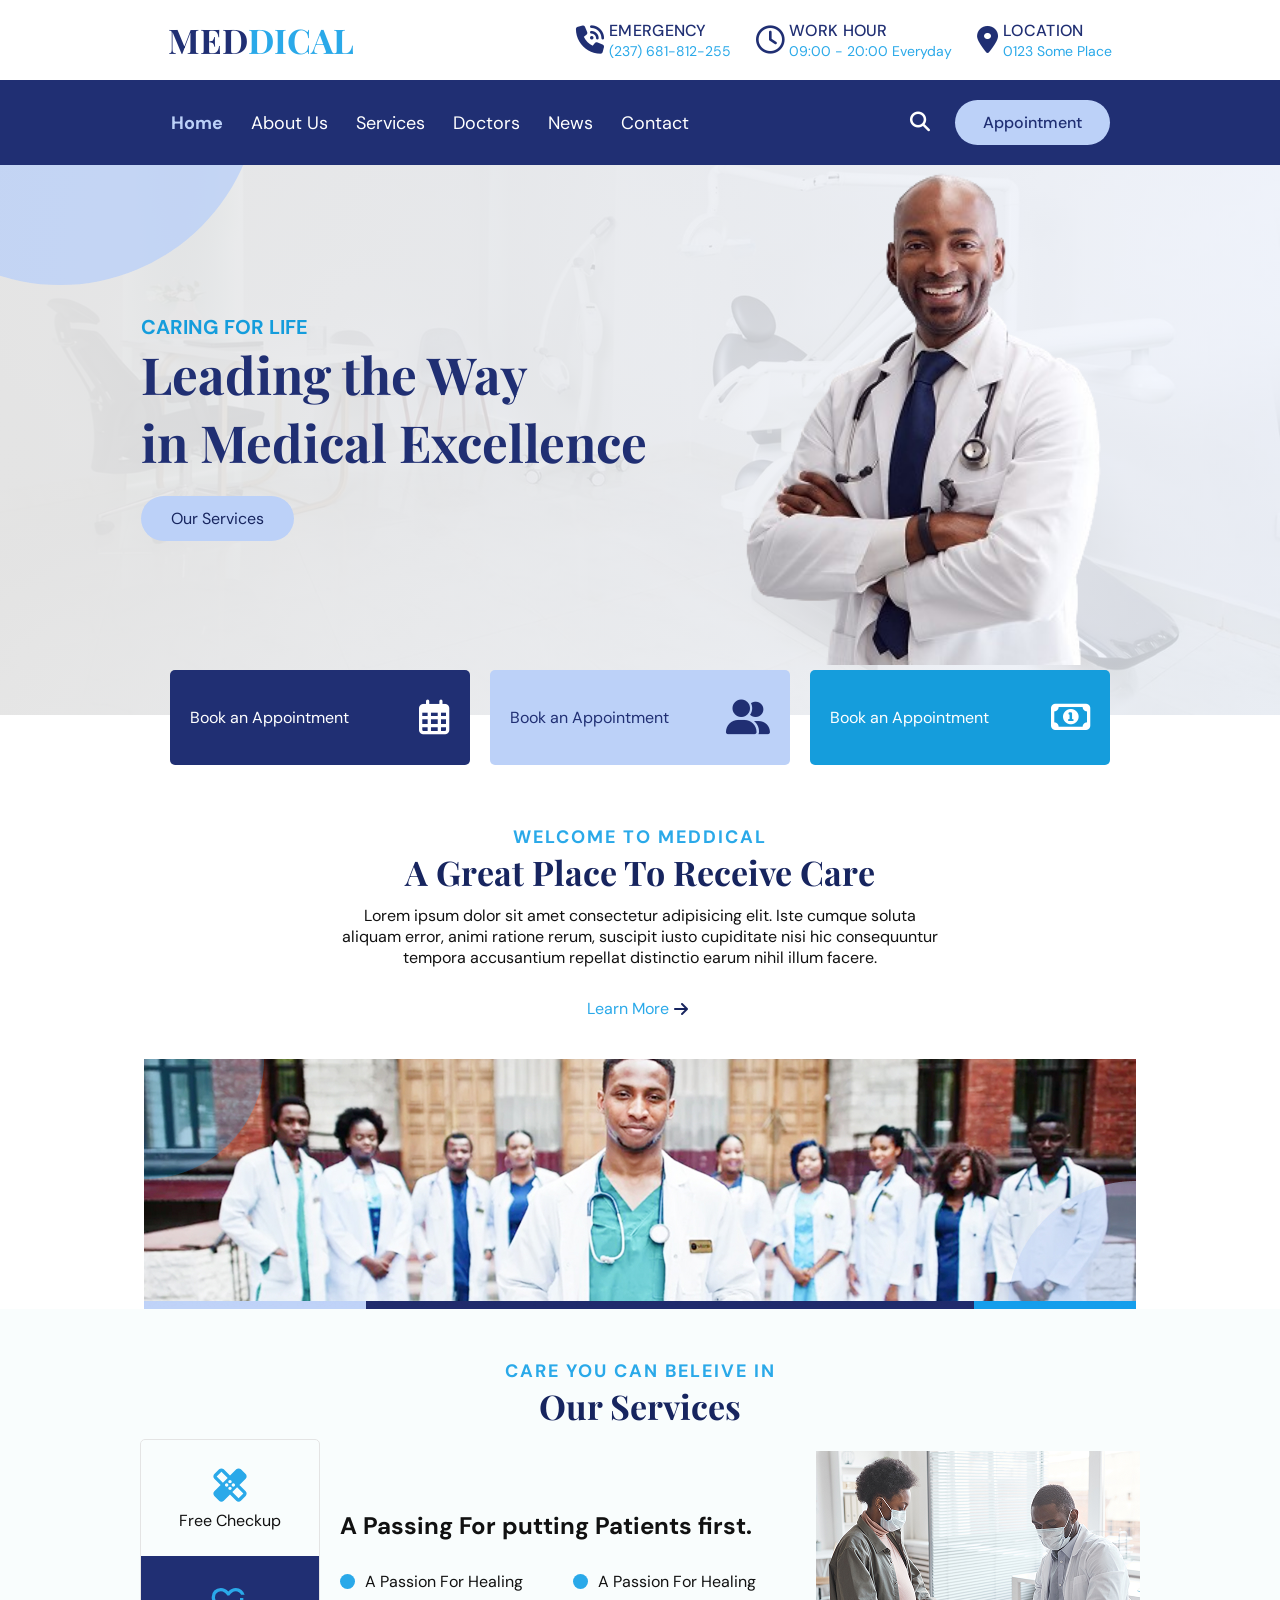
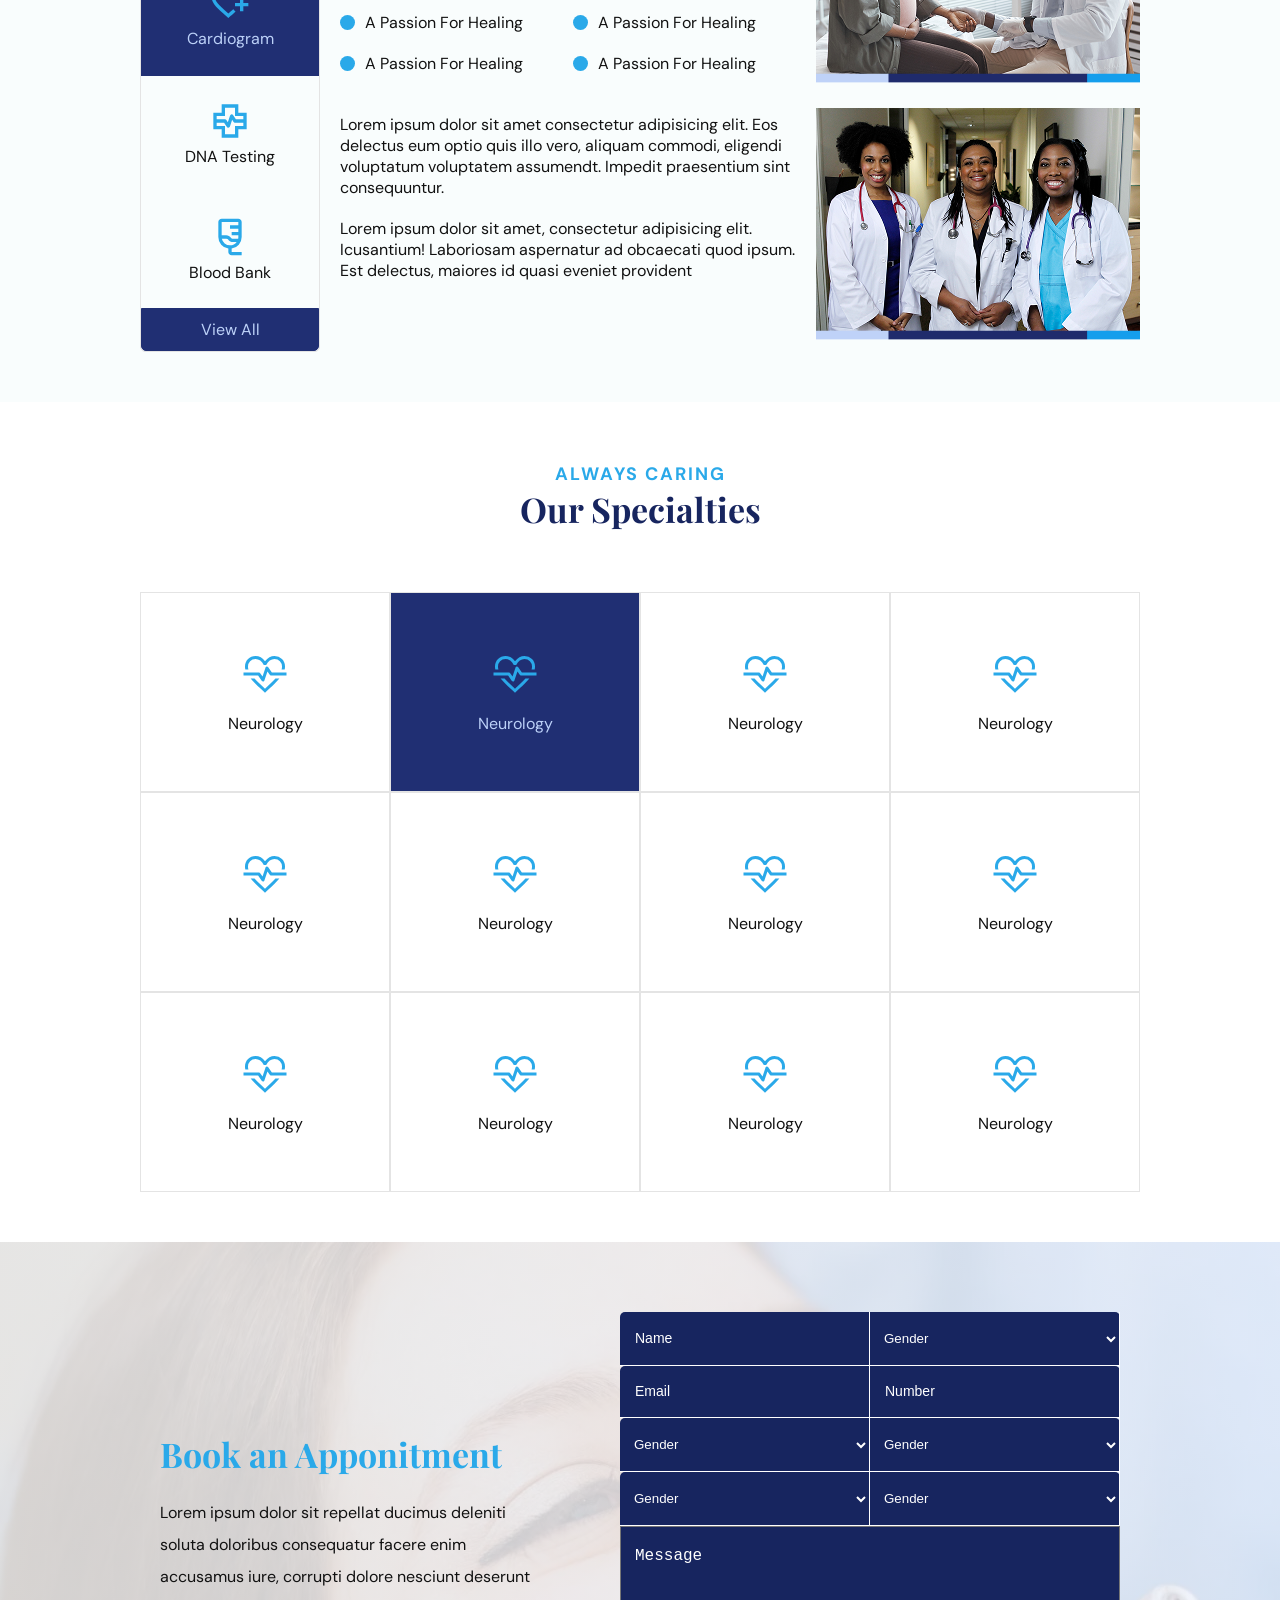
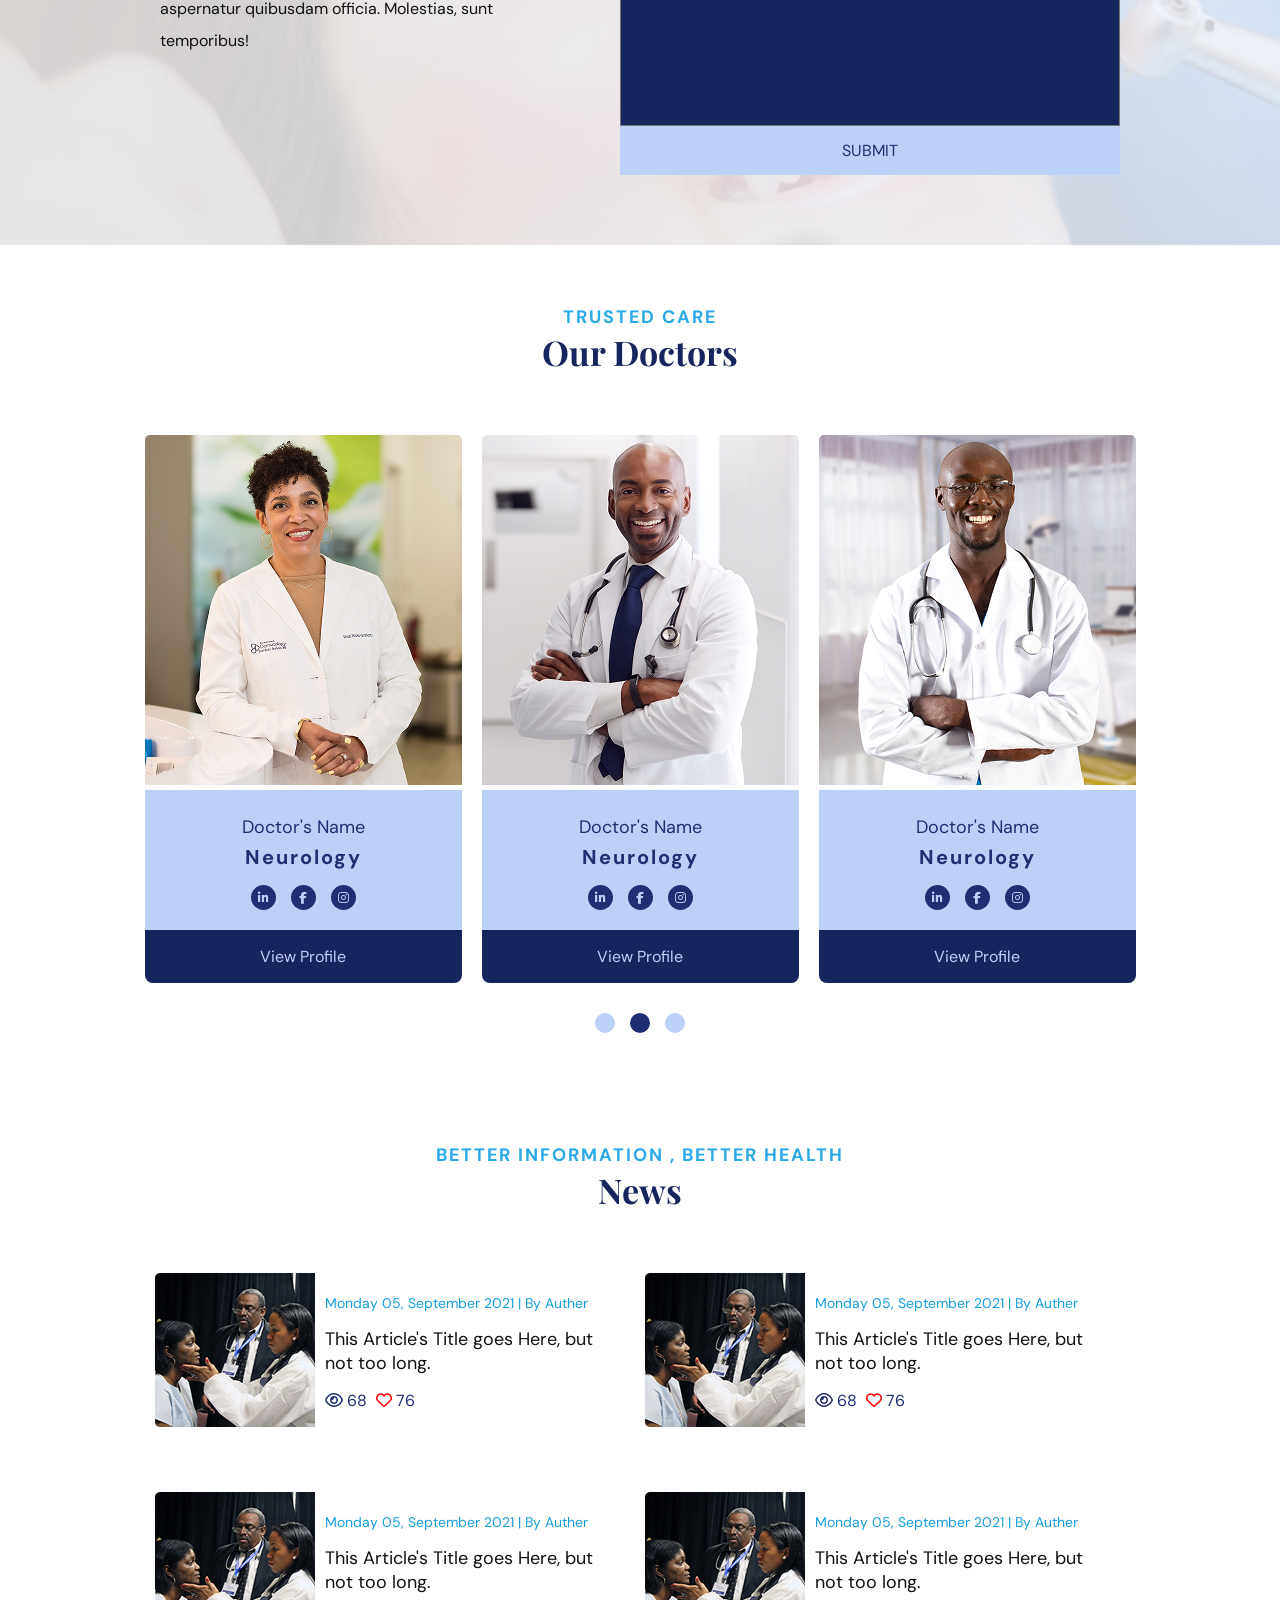
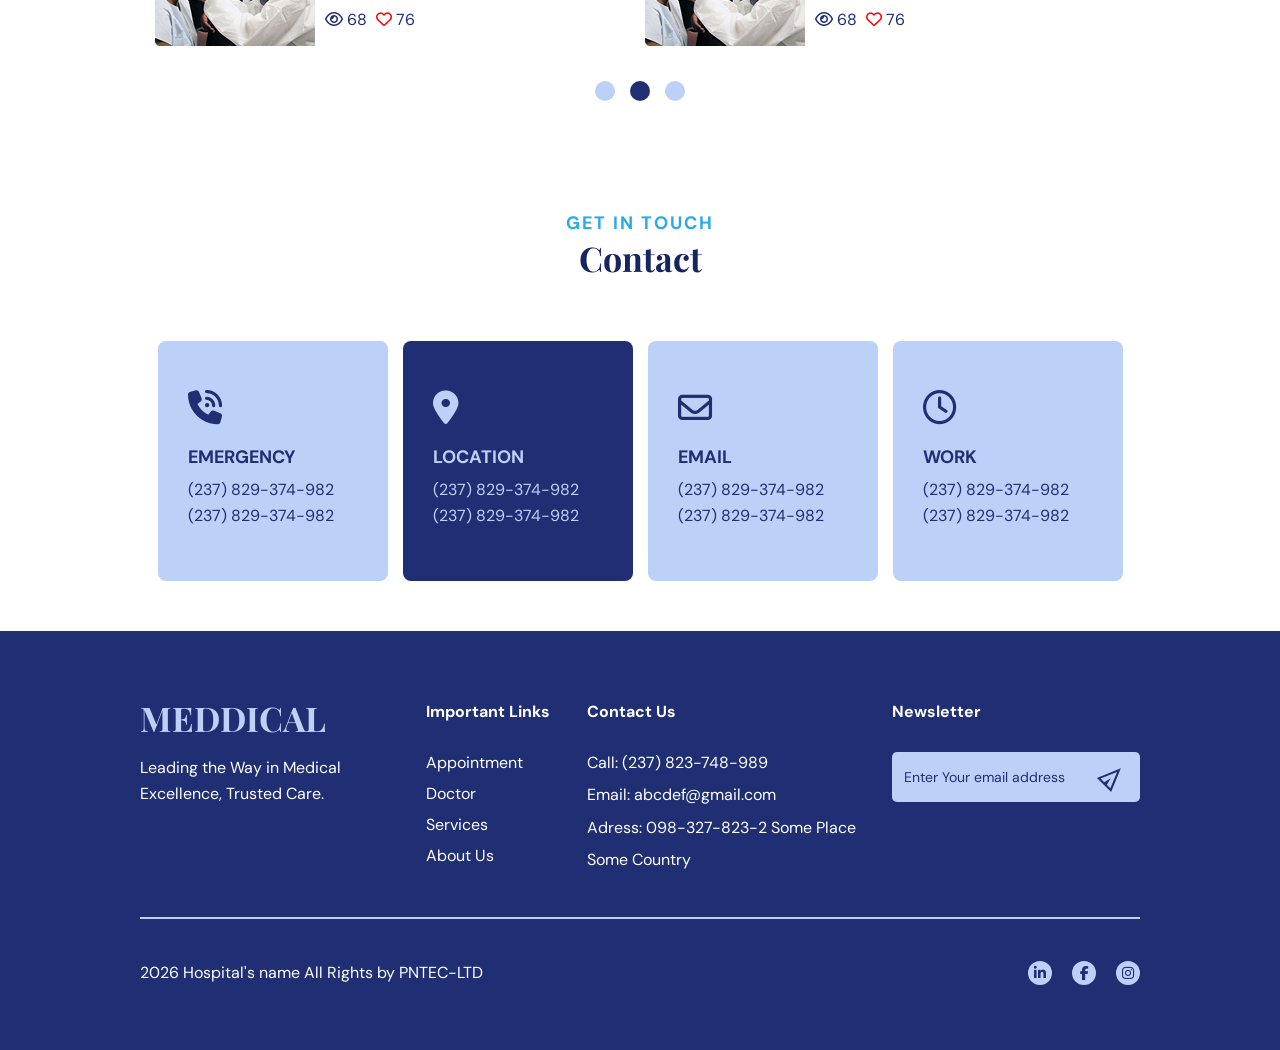
==== index.html @ a7cb3fbc "updated" ====
<!DOCTYPE html>
<html lang="en">

<head>
    <meta charset="UTF-8">
    <meta name="viewport" content="width=device-width, initial-scale=1.0">

    <title>Hospital Website</title>

    <!-- Font Awesome -->
    <link rel="stylesheet" href="https://cdnjs.cloudflare.com/ajax/libs/font-awesome/6.7.2/css/all.min.css">

    <!-- Google Font -->
    <link rel="preconnect" href="https://fonts.googleapis.com">
    <link rel="preconnect" href="https://fonts.gstatic.com" crossorigin>

    <link
        href="https://fonts.googleapis.com/css2?family=DM+Sans:wght@400;500;600;700&family=Playfair+Display:wght@600;700&display=swap"
        rel="stylesheet">

        <!-- Style Sheet -->
    <link rel="stylesheet" href="style.css">
</head>

<body>



    <!-- Top Header -->
     <div class="head-section">
    <header class="top-header">
        <div class="header-container">
            <div class="logo">

                <h1><a href="#" class="logo">
                        MED<span>DICAL</span>
                    </a></h1>
            </div>
            <div class="emergency-box">
                <div class="info-box">
                    <div class="info-icon">
                        <i class="fa-solid fa-phone-volume"></i>
                    </div>

                    <div class="info-content">
                        <span>EMERGENCY</span>
                        <strong>(237) 681-812-255</strong>
                    </div>
                </div>
                <div class="info-box">

                    <div class="info-icon">
                        <i class="fa-regular fa-clock"></i>
                    </div>

                    <div class="info-content">
                        <span>WORK HOUR</span>
                        <strong>09:00 - 20:00 Everyday</strong>
                    </div>
                </div>
                <div class="info-box">

                    <div class="info-icon">
                        <i class="fa-solid fa-location-dot"></i>
                    </div>

                    <div class="info-content">
                        <span>LOCATION</span>
                        <strong>0123 Some Place</strong>
                    </div>

                </div>

            </div>
        </div>
    </header>

    <div class="navbar">
        <div class="navbar-container">
            <div class="nav-links">
                <a href="" id="active">Home</a>
                <a href="">About Us</a>
                <a href="">Services</a>
                <a href="">Doctors</a>
                <a href="">News</a>
                <a href="">Contact</a>
            </div>
       
        <div class="nav-right">
            <button class="search-btn">
                    <i class="fa-solid fa-magnifying-glass"></i>
                </button>

                <a href="#" class="appointment-btn">
                    Appointment
                </a>
        </div>
         </div>
    </div>
    <div class="navbar2">
        <div class="navbar2-container">
            <div class="nav2-head">
            <div class="nav2-left">
                <h1><a href="#">
                        MED<span>DICAL</span>
                    </a></h1>
            </div>
       
        <div class="nav2-right">
            <button class="search-btn">
                    <i class="fa-solid fa-magnifying-glass"></i>
                </button>
            <button class="menu-toggle">
    <i class="fa-solid fa-bars"></i>
</button>

                
        </div>
        </div>
        <div class="side-menu">
        <div class="side-menu-links">
                <a href="">Home</a>
                <a href="">About Us</a>
                <a href="">Services</a>
                <a href="">Doctors</a>
                <a href="">News</a>
                <a href="">Contact</a>
        </div>
        <div class="side-menu-btn">
            <a href="" >Appointment</a>
        </div>
    </div>
         </div>
    </div>

    
</div>

  <section class="hero">

            <!-- Decorative Circle -->
            <div class="hero-circle"></div>

<div class="hero-container">
    <div class="hero-content">
        <div class="hero-heading">
        <h3>CARING FOR LIFE</h3 >
        <h1>Leading the Way <br> in Medical Excellence</h1>
        </div>
        <div class="hero-btn">
            <a href="">Our Services</a>
        </div>
    </div>
    <div class="hero-image">
        <img src="/Images/hero.png" alt="">
    </div>

    
</div>
<div class="hero-cards-container">

           <div class="hero-card card-dark ">

               <div class="card-text">
                   Book an Appointment
               </div>

               <div class="card-icon">
                   <i class="fa-regular fa-calendar-days"></i>
               </div>

           </div>



           <div class="hero-card card-light">

               <div class="card-text">
                   Book an Appointment
               </div>

               <div class="card-icon">
                   <i class="fa-solid fa-user-group"></i>
               </div>

           </div>



           <div class="hero-card card-blue">

               <div class="card-text">
                   Book an Appointment
               </div>

               <div class="card-icon">
                   <i class="fa-regular fa-money-bill-1"></i>
               </div>

           </div>

</div>
</section>

<section class="staff">
    <div class="staff-container">
        <div class="staff-heading">
        <h3>WELCOME TO MEDDICAL</h3>
        <h1>A Great Place To Receive Care</h1>
        </div>
        <div class="staff-para">
        <p>Lorem ipsum dolor sit amet consectetur adipisicing elit. Iste cumque soluta aliquam error, animi ratione rerum, suscipit iusto cupiditate nisi hic consequuntur tempora accusantium repellat distinctio earum nihil illum facere.</p>
        </div>
        <div class="staff-btn">
            <a href="">Learn More <i class="fa-solid fa-arrow-right"></i></a>
        </div>
        <div class="staff-image">
            <img src="/Images/staff.jpg" alt="">
        </div>
    </div>
</section>

<section class="service">
    <div class="service-container">
        <div class="service-heading">
        <h3>CARE YOU CAN BELEIVE IN</h3>
        <h1>Our Services</h1>
        </div>
        <div class="service-content">
            <div class="service-left">
                <div class="left-box">
                <div class="left-icon">
                    <svg xmlns="http://www.w3.org/2000/svg" height="35px" viewBox="0 -960 960 960" width="35px" ><path d="M480-254 330-104q-23 23-56 23t-56-23L104-218q-23-23-23-56t23-56l150-150-150-150q-23-23-23-56t23-56l114-114q23-23 56-23t56 23l150 150 150-150q23-23 56-23t56 23l114 114q23 23 23 56t-23 56L706-480l150 150q23 23 23 56t-23 56L742-104q-23 23-56 23t-56-23L480-254Zm28.5-277.5Q520-543 520-560t-11.5-28.5Q497-600 480-600t-28.5 11.5Q440-577 440-560t11.5 28.5Q463-520 480-520t28.5-11.5ZM310-536l114-114-150-150-114 114 150 150Zm90 96q17 0 28.5-11.5T440-480q0-17-11.5-28.5T400-520q-17 0-28.5 11.5T360-480q0 17 11.5 28.5T400-440Zm108.5 68.5Q520-383 520-400t-11.5-28.5Q497-440 480-440t-28.5 11.5Q440-417 440-400t11.5 28.5Q463-360 480-360t28.5-11.5ZM560-440q17 0 28.5-11.5T600-480q0-17-11.5-28.5T560-520q-17 0-28.5 11.5T520-480q0 17 11.5 28.5T560-440Zm-24 130 150 150 114-114-150-150-114 114ZM339-621Zm282 282Z"/></svg>
                </div>
                <div class="left-icon-name">
                    <p>Free Checkup</p>
                </div>
                </div>
                <div class="left-box left-box-active">
                <div class="left-icon">
                   <svg xmlns="http://www.w3.org/2000/svg" height="24px" viewBox="0 -960 960 960" width="24px" fill="#1f1f1f"><path d="M440-501Zm0 381L313-234q-72-65-123.5-116t-85-96q-33.5-45-49-87T40-621q0-94 63-156.5T260-840q52 0 99 22t81 62q34-40 81-62t99-22q81 0 136 45.5T831-680h-85q-18-40-53-60t-73-20q-51 0-88 27.5T463-660h-46q-31-45-70.5-72.5T260-760q-57 0-98.5 39.5T120-621q0 33 14 67t50 78.5q36 44.5 98 104T440-228q26-23 61-53t56-50l9 9 19.5 19.5L605-283l9 9q-22 20-56 49.5T498-172l-58 52Zm280-160v-120H600v-80h120v-120h80v120h120v80H800v120h-80Z"/></svg>
                </div>
                <div class="left-icon-name">
                    <p>Cardiogram</p>
                </div>
                </div>
                <div class="left-box">
                <div class="left-icon">
                    <svg xmlns="http://www.w3.org/2000/svg" height="24px" viewBox="0 -960 960 960" width="24px" fill="#1f1f1f"><path d="M280-80v-200H80v-400h200v-200h400v200h200v400H680v200H280ZM160-520h200q10 0 19 5t14 13l35 52 54-162q4-12 14.5-20t23.5-8q10 0 19 5t14 13l68 102h179v-80H600v-200H360v200H160v80Zm200 360h240v-200h200v-80H600q-10 0-19-5t-15-13l-34-52-54 162q-4 12-15 20t-24 8q-10 0-19-5t-14-13l-68-102H160v80h200v200Zm120-320Z"/></svg>
                </div>
                <div class="left-icon-name">
                    <p>DNA Testing</p>
                </div>
                </div>
                <div class="left-box">
                <div class="left-icon">
                    <svg xmlns="http://www.w3.org/2000/svg" height="24px" viewBox="0 -960 960 960" width="24px" fill="#1f1f1f"><path d="M520-40q-33 0-56.5-23.5T440-120v-83q-103-14-171.5-92.5T200-480v-360q0-33 23.5-56.5T280-920h400q33 0 56.5 23.5T760-840v360q0 106-68.5 184.5T520-203v83h240v80H520Zm30-400h126q2-10 3-19.5t1-20.5v-40H520v-80h160v-80H480v-80h200v-80H280v320h110q33 0 62.5 15t49.5 41q8 11 21 17.5t27 6.5Zm-70 160q49 0 91-21.5t69-58.5h-90q-33 0-62.5-15T438-416q-8-11-21-17.5t-27-6.5H284q14 69 68.5 114.5T480-280Zm-42-160Z"/></svg>
                </div>
                <div class="left-icon-name">
                    <p>Blood Bank</p>
                </div>
                </div>
                <div class="left-btn">
                    <a href="">View All</a>
                </div>
            </div>
            <div class="service-center">
                <div class="center-heading">
                    <h2>A Passing For putting Patients first.</h2>
                </div>
                <div class="center-li">
                    <div class="li-left">
                    <div class="li-data">
                        <span></span>
                        <p>A Passion For Healing</p>
                    </div>
                    <div class="li-data">
                        <span></span>
                        <p>A Passion For Healing</p>
                    </div>
                    <div class="li-data">
                        <span></span>
                        <p>A Passion For Healing</p>
                    </div>
                    </div>
                    <div class="li-left">
                    <div class="li-data">
                        <span></span>
                        <p>A Passion For Healing</p>
                    </div>
                    <div class="li-data">
                        <span></span>
                        <p>A Passion For Healing</p>
                    </div>
                    <div class="li-data">
                        <span></span>
                        <p>A Passion For Healing</p>
                    </div>
                    </div>
                </div>
                <div class="center-para">
                    <p>Lorem ipsum dolor sit amet consectetur adipisicing elit. Eos delectus eum optio quis illo vero, aliquam commodi, eligendi voluptatum voluptatem assumendt. Impedit praesentium sint consequuntur.</p>
                    <p>Lorem ipsum dolor sit amet, consectetur adipisicing elit. Icusantium! Laboriosam aspernatur ad obcaecati quod ipsum. Est delectus, maiores id quasi eveniet provident 
                </div>
            </div>
            <div class="service-right">
                <div class="right-images">
                    <img src="/Images/service1.png" alt="">
                    <img src="/Images/service2.png" alt="">
                </div>
            </div>
        </div>
    </div>
</section>

<section class="our-specialist">
    <div class="specialist-container">
        <div class="specialist-heading">
            <h3>ALWAYS CARING</h3>
        <h1>Our Specialties</h1>
        </div>
        <div class="specialist-card-container">
            <div class="speclist-box">
                <div class="speclist-icon">
                    <svg xmlns="http://www.w3.org/2000/svg" height="48px" viewBox="0 -960 960 960" width="48px" fill="#1f1f1f"><path d="M290-840q57 0 105.5 27t84.5 78q42-54 89-79.5T670-840q89 0 149.5 60.5T880-629q0 15-1.5 29.5T873-570h-62q5-15 7-29.5t2-29.5q0-66-42-108.5T670-780q-51 0-95 31.5T504-660h-49q-26-56-70-88t-95-32q-66 0-108 42.5T140-629q0 15 2 29.5t7 29.5H87q-4-15-5.5-29.5T80-629q0-90 60.5-150.5T290-840Zm-98 450h78q38 42 89.5 91.5T480-186q69-63 120-112.5t89-91.5h79q-42 49-102 108.5T521-144l-41 37-41-37q-85-78-145-137.5T192-390Zm250 60q9 0 16-5.5t10-14.5l61-181 46 68q5 6 11 9.5t14 3.5h310v-60H617l-72-106q-5-7-12-10t-15-3q-9 0-16.5 5.5T491-609l-60 181-47-69q-5-6-10.5-9.5T360-510H50v60h292l72 107q5 7 12.5 10t15.5 3Zm38-153Z"/></svg>
                </div>
                <div class="specialist-name">
                    <p>Neurology</p>
                </div>
            </div>
            <div class="speclist-box left-box-active">
                <div class="speclist-icon">
                    <svg xmlns="http://www.w3.org/2000/svg" height="48px" viewBox="0 -960 960 960" width="48px" fill="#1f1f1f"><path d="M290-840q57 0 105.5 27t84.5 78q42-54 89-79.5T670-840q89 0 149.5 60.5T880-629q0 15-1.5 29.5T873-570h-62q5-15 7-29.5t2-29.5q0-66-42-108.5T670-780q-51 0-95 31.5T504-660h-49q-26-56-70-88t-95-32q-66 0-108 42.5T140-629q0 15 2 29.5t7 29.5H87q-4-15-5.5-29.5T80-629q0-90 60.5-150.5T290-840Zm-98 450h78q38 42 89.5 91.5T480-186q69-63 120-112.5t89-91.5h79q-42 49-102 108.5T521-144l-41 37-41-37q-85-78-145-137.5T192-390Zm250 60q9 0 16-5.5t10-14.5l61-181 46 68q5 6 11 9.5t14 3.5h310v-60H617l-72-106q-5-7-12-10t-15-3q-9 0-16.5 5.5T491-609l-60 181-47-69q-5-6-10.5-9.5T360-510H50v60h292l72 107q5 7 12.5 10t15.5 3Zm38-153Z"/></svg>
                </div>
                <div class="specialist-name">
                    <p>Neurology</p>
                </div>
            </div>
            <div class="speclist-box">
                <div class="speclist-icon">
                    <svg xmlns="http://www.w3.org/2000/svg" height="48px" viewBox="0 -960 960 960" width="48px" fill="#1f1f1f"><path d="M290-840q57 0 105.5 27t84.5 78q42-54 89-79.5T670-840q89 0 149.5 60.5T880-629q0 15-1.5 29.5T873-570h-62q5-15 7-29.5t2-29.5q0-66-42-108.5T670-780q-51 0-95 31.5T504-660h-49q-26-56-70-88t-95-32q-66 0-108 42.5T140-629q0 15 2 29.5t7 29.5H87q-4-15-5.5-29.5T80-629q0-90 60.5-150.5T290-840Zm-98 450h78q38 42 89.5 91.5T480-186q69-63 120-112.5t89-91.5h79q-42 49-102 108.5T521-144l-41 37-41-37q-85-78-145-137.5T192-390Zm250 60q9 0 16-5.5t10-14.5l61-181 46 68q5 6 11 9.5t14 3.5h310v-60H617l-72-106q-5-7-12-10t-15-3q-9 0-16.5 5.5T491-609l-60 181-47-69q-5-6-10.5-9.5T360-510H50v60h292l72 107q5 7 12.5 10t15.5 3Zm38-153Z"/></svg>
                </div>
                <div class="specialist-name">
                    <p>Neurology</p>
                </div>
            </div>
            <div class="speclist-box">
                <div class="speclist-icon">
                    <svg xmlns="http://www.w3.org/2000/svg" height="48px" viewBox="0 -960 960 960" width="48px" fill="#1f1f1f"><path d="M290-840q57 0 105.5 27t84.5 78q42-54 89-79.5T670-840q89 0 149.5 60.5T880-629q0 15-1.5 29.5T873-570h-62q5-15 7-29.5t2-29.5q0-66-42-108.5T670-780q-51 0-95 31.5T504-660h-49q-26-56-70-88t-95-32q-66 0-108 42.5T140-629q0 15 2 29.5t7 29.5H87q-4-15-5.5-29.5T80-629q0-90 60.5-150.5T290-840Zm-98 450h78q38 42 89.5 91.5T480-186q69-63 120-112.5t89-91.5h79q-42 49-102 108.5T521-144l-41 37-41-37q-85-78-145-137.5T192-390Zm250 60q9 0 16-5.5t10-14.5l61-181 46 68q5 6 11 9.5t14 3.5h310v-60H617l-72-106q-5-7-12-10t-15-3q-9 0-16.5 5.5T491-609l-60 181-47-69q-5-6-10.5-9.5T360-510H50v60h292l72 107q5 7 12.5 10t15.5 3Zm38-153Z"/></svg>
                </div>
                <div class="specialist-name">
                    <p>Neurology</p>
                </div>
            </div>
            <div class="speclist-box">
                <div class="speclist-icon">
                    <svg xmlns="http://www.w3.org/2000/svg" height="48px" viewBox="0 -960 960 960" width="48px" fill="#1f1f1f"><path d="M290-840q57 0 105.5 27t84.5 78q42-54 89-79.5T670-840q89 0 149.5 60.5T880-629q0 15-1.5 29.5T873-570h-62q5-15 7-29.5t2-29.5q0-66-42-108.5T670-780q-51 0-95 31.5T504-660h-49q-26-56-70-88t-95-32q-66 0-108 42.5T140-629q0 15 2 29.5t7 29.5H87q-4-15-5.5-29.5T80-629q0-90 60.5-150.5T290-840Zm-98 450h78q38 42 89.5 91.5T480-186q69-63 120-112.5t89-91.5h79q-42 49-102 108.5T521-144l-41 37-41-37q-85-78-145-137.5T192-390Zm250 60q9 0 16-5.5t10-14.5l61-181 46 68q5 6 11 9.5t14 3.5h310v-60H617l-72-106q-5-7-12-10t-15-3q-9 0-16.5 5.5T491-609l-60 181-47-69q-5-6-10.5-9.5T360-510H50v60h292l72 107q5 7 12.5 10t15.5 3Zm38-153Z"/></svg>
                </div>
                <div class="specialist-name">
                    <p>Neurology</p>
                </div>
            </div>
            <div class="speclist-box">
                <div class="speclist-icon">
                    <svg xmlns="http://www.w3.org/2000/svg" height="48px" viewBox="0 -960 960 960" width="48px" fill="#1f1f1f"><path d="M290-840q57 0 105.5 27t84.5 78q42-54 89-79.5T670-840q89 0 149.5 60.5T880-629q0 15-1.5 29.5T873-570h-62q5-15 7-29.5t2-29.5q0-66-42-108.5T670-780q-51 0-95 31.5T504-660h-49q-26-56-70-88t-95-32q-66 0-108 42.5T140-629q0 15 2 29.5t7 29.5H87q-4-15-5.5-29.5T80-629q0-90 60.5-150.5T290-840Zm-98 450h78q38 42 89.5 91.5T480-186q69-63 120-112.5t89-91.5h79q-42 49-102 108.5T521-144l-41 37-41-37q-85-78-145-137.5T192-390Zm250 60q9 0 16-5.5t10-14.5l61-181 46 68q5 6 11 9.5t14 3.5h310v-60H617l-72-106q-5-7-12-10t-15-3q-9 0-16.5 5.5T491-609l-60 181-47-69q-5-6-10.5-9.5T360-510H50v60h292l72 107q5 7 12.5 10t15.5 3Zm38-153Z"/></svg>
                </div>
                <div class="specialist-name">
                    <p>Neurology</p>
                </div>
            </div>
            <div class="speclist-box">
                <div class="speclist-icon">
                    <svg xmlns="http://www.w3.org/2000/svg" height="48px" viewBox="0 -960 960 960" width="48px" fill="#1f1f1f"><path d="M290-840q57 0 105.5 27t84.5 78q42-54 89-79.5T670-840q89 0 149.5 60.5T880-629q0 15-1.5 29.5T873-570h-62q5-15 7-29.5t2-29.5q0-66-42-108.5T670-780q-51 0-95 31.5T504-660h-49q-26-56-70-88t-95-32q-66 0-108 42.5T140-629q0 15 2 29.5t7 29.5H87q-4-15-5.5-29.5T80-629q0-90 60.5-150.5T290-840Zm-98 450h78q38 42 89.5 91.5T480-186q69-63 120-112.5t89-91.5h79q-42 49-102 108.5T521-144l-41 37-41-37q-85-78-145-137.5T192-390Zm250 60q9 0 16-5.5t10-14.5l61-181 46 68q5 6 11 9.5t14 3.5h310v-60H617l-72-106q-5-7-12-10t-15-3q-9 0-16.5 5.5T491-609l-60 181-47-69q-5-6-10.5-9.5T360-510H50v60h292l72 107q5 7 12.5 10t15.5 3Zm38-153Z"/></svg>
                </div>
                <div class="specialist-name">
                    <p>Neurology</p>
                </div>
            </div>
            <div class="speclist-box">
                <div class="speclist-icon">
                    <svg xmlns="http://www.w3.org/2000/svg" height="48px" viewBox="0 -960 960 960" width="48px" fill="#1f1f1f"><path d="M290-840q57 0 105.5 27t84.5 78q42-54 89-79.5T670-840q89 0 149.5 60.5T880-629q0 15-1.5 29.5T873-570h-62q5-15 7-29.5t2-29.5q0-66-42-108.5T670-780q-51 0-95 31.5T504-660h-49q-26-56-70-88t-95-32q-66 0-108 42.5T140-629q0 15 2 29.5t7 29.5H87q-4-15-5.5-29.5T80-629q0-90 60.5-150.5T290-840Zm-98 450h78q38 42 89.5 91.5T480-186q69-63 120-112.5t89-91.5h79q-42 49-102 108.5T521-144l-41 37-41-37q-85-78-145-137.5T192-390Zm250 60q9 0 16-5.5t10-14.5l61-181 46 68q5 6 11 9.5t14 3.5h310v-60H617l-72-106q-5-7-12-10t-15-3q-9 0-16.5 5.5T491-609l-60 181-47-69q-5-6-10.5-9.5T360-510H50v60h292l72 107q5 7 12.5 10t15.5 3Zm38-153Z"/></svg>
                </div>
                <div class="specialist-name">
                    <p>Neurology</p>
                </div>
            </div>
            <div class="speclist-box">
                <div class="speclist-icon">
                    <svg xmlns="http://www.w3.org/2000/svg" height="48px" viewBox="0 -960 960 960" width="48px" fill="#1f1f1f"><path d="M290-840q57 0 105.5 27t84.5 78q42-54 89-79.5T670-840q89 0 149.5 60.5T880-629q0 15-1.5 29.5T873-570h-62q5-15 7-29.5t2-29.5q0-66-42-108.5T670-780q-51 0-95 31.5T504-660h-49q-26-56-70-88t-95-32q-66 0-108 42.5T140-629q0 15 2 29.5t7 29.5H87q-4-15-5.5-29.5T80-629q0-90 60.5-150.5T290-840Zm-98 450h78q38 42 89.5 91.5T480-186q69-63 120-112.5t89-91.5h79q-42 49-102 108.5T521-144l-41 37-41-37q-85-78-145-137.5T192-390Zm250 60q9 0 16-5.5t10-14.5l61-181 46 68q5 6 11 9.5t14 3.5h310v-60H617l-72-106q-5-7-12-10t-15-3q-9 0-16.5 5.5T491-609l-60 181-47-69q-5-6-10.5-9.5T360-510H50v60h292l72 107q5 7 12.5 10t15.5 3Zm38-153Z"/></svg>
                </div>
                <div class="specialist-name">
                    <p>Neurology</p>
                </div>
            </div>
            <div class="speclist-box">
                <div class="speclist-icon">
                    <svg xmlns="http://www.w3.org/2000/svg" height="48px" viewBox="0 -960 960 960" width="48px" fill="#1f1f1f"><path d="M290-840q57 0 105.5 27t84.5 78q42-54 89-79.5T670-840q89 0 149.5 60.5T880-629q0 15-1.5 29.5T873-570h-62q5-15 7-29.5t2-29.5q0-66-42-108.5T670-780q-51 0-95 31.5T504-660h-49q-26-56-70-88t-95-32q-66 0-108 42.5T140-629q0 15 2 29.5t7 29.5H87q-4-15-5.5-29.5T80-629q0-90 60.5-150.5T290-840Zm-98 450h78q38 42 89.5 91.5T480-186q69-63 120-112.5t89-91.5h79q-42 49-102 108.5T521-144l-41 37-41-37q-85-78-145-137.5T192-390Zm250 60q9 0 16-5.5t10-14.5l61-181 46 68q5 6 11 9.5t14 3.5h310v-60H617l-72-106q-5-7-12-10t-15-3q-9 0-16.5 5.5T491-609l-60 181-47-69q-5-6-10.5-9.5T360-510H50v60h292l72 107q5 7 12.5 10t15.5 3Zm38-153Z"/></svg>
                </div>
                <div class="specialist-name">
                    <p>Neurology</p>
                </div>
            </div>
            <div class="speclist-box">
                <div class="speclist-icon">
                    <svg xmlns="http://www.w3.org/2000/svg" height="48px" viewBox="0 -960 960 960" width="48px" fill="#1f1f1f"><path d="M290-840q57 0 105.5 27t84.5 78q42-54 89-79.5T670-840q89 0 149.5 60.5T880-629q0 15-1.5 29.5T873-570h-62q5-15 7-29.5t2-29.5q0-66-42-108.5T670-780q-51 0-95 31.5T504-660h-49q-26-56-70-88t-95-32q-66 0-108 42.5T140-629q0 15 2 29.5t7 29.5H87q-4-15-5.5-29.5T80-629q0-90 60.5-150.5T290-840Zm-98 450h78q38 42 89.5 91.5T480-186q69-63 120-112.5t89-91.5h79q-42 49-102 108.5T521-144l-41 37-41-37q-85-78-145-137.5T192-390Zm250 60q9 0 16-5.5t10-14.5l61-181 46 68q5 6 11 9.5t14 3.5h310v-60H617l-72-106q-5-7-12-10t-15-3q-9 0-16.5 5.5T491-609l-60 181-47-69q-5-6-10.5-9.5T360-510H50v60h292l72 107q5 7 12.5 10t15.5 3Zm38-153Z"/></svg>
                </div>
                <div class="specialist-name">
                    <p>Neurology</p>
                </div>
            </div>
            <div class="speclist-box">
                <div class="speclist-icon">
                    <svg xmlns="http://www.w3.org/2000/svg" height="48px" viewBox="0 -960 960 960" width="48px" fill="#1f1f1f"><path d="M290-840q57 0 105.5 27t84.5 78q42-54 89-79.5T670-840q89 0 149.5 60.5T880-629q0 15-1.5 29.5T873-570h-62q5-15 7-29.5t2-29.5q0-66-42-108.5T670-780q-51 0-95 31.5T504-660h-49q-26-56-70-88t-95-32q-66 0-108 42.5T140-629q0 15 2 29.5t7 29.5H87q-4-15-5.5-29.5T80-629q0-90 60.5-150.5T290-840Zm-98 450h78q38 42 89.5 91.5T480-186q69-63 120-112.5t89-91.5h79q-42 49-102 108.5T521-144l-41 37-41-37q-85-78-145-137.5T192-390Zm250 60q9 0 16-5.5t10-14.5l61-181 46 68q5 6 11 9.5t14 3.5h310v-60H617l-72-106q-5-7-12-10t-15-3q-9 0-16.5 5.5T491-609l-60 181-47-69q-5-6-10.5-9.5T360-510H50v60h292l72 107q5 7 12.5 10t15.5 3Zm38-153Z"/></svg>
                </div>
                <div class="specialist-name">
                    <p>Neurology</p>
                </div>
            </div>
        </div>
    </div>
</section>

<section class="booking">
    <div class="booking-container">
        <div class="booking-content">
            <div class="booking-heading">
                <h1>Book an Apponitment</h1>
            </div>
            <div class="booking-para">
                <p>Lorem ipsum dolor sit repellat ducimus deleniti soluta doloribus consequatur facere enim accusamus iure, corrupti dolore nesciunt deserunt aspernatur quibusdam officia. Molestias, sunt temporibus!</p>
            </div>
        </div>
        <div class="booking-form">
            <div class="user-data">
                <input type="text" placeholder="Name">
                <select name="" id="">
                    <option value="">Gender</option>
                    <option value="">Gender</option>
                    <option value="">Gender</option>
                    <option value="">Gender</option>
                </select>
            </div>
            <div class="user-data">
                <input type="text" placeholder="Email">
                <input type="text" placeholder="Number">
            </div>
            <div class="user-data">
            
                <select name="" id="">
                    <option value="">Gender</option>
                    <option value="">Gender</option>
                    <option value="">Gender</option>
                    <option value="">Gender</option>
                </select>
                <select name="" id="">
                    <option value="">Gender</option>
                    <option value="">Gender</option>
                    <option value="">Gender</option>
                    <option value="">Gender</option>
                </select>
            </div>
            <div class="user-data">
            
                <select name="" id="">
                    <option value="">Gender</option>
                    <option value="">Gender</option>
                    <option value="">Gender</option>
                    <option value="">Gender</option>
                </select>
                <select name="" id="">
                    <option value="">Gender</option>
                    <option value="">Gender</option>
                    <option value="">Gender</option>
                    <option value="">Gender</option>
                </select>
            </div>
            <div class="user-message">
                <textarea placeholder="Message"></textarea>
            </div>
            <div class="submit-btn">
                <a href="">SUBMIT</a>
            </div>
        </div>
    </div>
</section>
       
<section class="our-doctors">
        <div class="doctor-card-container">
            <div class="doctor-card-heading">
        <h3>TRUSTED CARE</h3>
        <h1>Our Doctors</h1>
            </div>
            <div class="doctor-cards">
                <div class="card-data">
                    <div class="card-image">
                        <img src="/Images/card2.png" alt="">
                    </div>
                    <div class="card-content">
                        <div class="card-heading">

                            <h4>Doctor's Name</h4>
                            <h3>Neurology</h3>
                        </div>
                        <div class="card-social">
                            <p><i class="fa-brands fa-linkedin-in"></i></p>
                            <p><i class="fa-brands fa-facebook-f"></i></p>
                            <p><i class="fa-brands fa-instagram"></i></p>
                        </div>
                        <div class="card-btn">
                            <a href="">View Profile</a>
                        </div>
                    </div>
                </div>
                <div class="card-data">
                    <div class="card-image">
                        <img src="/Images/card1.png" alt="">
                    </div>
                    <div class="card-content">
                        <div class="card-heading">

                            <h4>Doctor's Name</h4>
                            <h3>Neurology</h3>
                        </div>
                        <div class="card-social">
                            <p><i class="fa-brands fa-linkedin-in"></i></p>
                            <p><i class="fa-brands fa-facebook-f"></i></p>
                            <p><i class="fa-brands fa-instagram"></i></p>
                        </div>
                        <div class="card-btn">
                            <a href="">View Profile</a>
                        </div>
                    </div>
                </div>
                <div class="card-data">
                    <div class="card-image">
                        <img src="/Images/card3.png" alt="">
                    </div>
                    <div class="card-content">
                        <div class="card-heading">

                            <h4>Doctor's Name</h4>
                            <h3>Neurology</h3>
                        </div>
                        <div class="card-social">
                            <p><i class="fa-brands fa-linkedin-in"></i></p>
                            <p><i class="fa-brands fa-facebook-f"></i></p>
                            <p><i class="fa-brands fa-instagram"></i></p>
                        </div>
                        <div class="card-btn">
                            <a href="">View Profile</a>
                        </div>
                    </div>
                </div>
            </div>
            <div class="slider-circle">
                <span></span><span></span><span></span>
            </div>
        </div>
</section>

<section class="news">
    <div class="news-container">
        <div class="news-heading">
            <h3>BETTER INFORMATION , BETTER HEALTH</h3>
        <h1>News</h1>
        </div>
        <div class="news-cards">
            <div class="news-card-data">
                <div class="news-card-image">
                    <img src="/Images/news.png" alt="" >
                </div>
                <div class="news-card-content">
                <div class="news-card-heading">
                    <h4>Monday 05, September 2021 | By Auther</h4>
                </div>
                <div class="news-card-para">
                    <p>This Article's Title goes Here, but not too long.</p>
                </div>
                <div class="news-card-icons">
                    <p>
                        <span><i class="fa-regular fa-eye"></i>68</span>
                        <span><i class="fa-regular fa-heart text-red"></i>76</span>
                    </p>
                </div>
                </div>
            </div>
            <div class="news-card-data">
                <div class="news-card-image">
                    <img src="/Images/news.png" alt="">
                </div>
                <div class="news-card-content">
                <div class="news-card-heading">
                    <h4>Monday 05, September 2021 | By Auther</h4>
                </div>
                <div class="news-card-para">
                    <p>This Article's Title goes Here, but not too long.</p>
                </div>
                <div class="news-card-icons">
                    <p>
                        <span><i class="fa-regular fa-eye"></i>68</span>
                        <span><i class="fa-regular fa-heart text-red"></i>76</span>
                    </p>
                </div>
                </div>
            </div>
            <div class="news-card-data">
                <div class="news-card-image">
                    <img src="/Images/news.png" alt="">
                </div>
                <div class="news-card-content">
                <div class="news-card-heading">
                    <h4>Monday 05, September 2021 | By Auther</h4>
                </div>
                <div class="news-card-para">
                    <p>This Article's Title goes Here, but not too long.</p>
                </div>
                <div class="news-card-icons">
                    <p>
                        <span><i class="fa-regular fa-eye"></i>68</span>
                        <span><i class="fa-regular fa-heart text-red"></i>76</span>
                    </p>
                </div>
                </div>
            </div>
            <div class="news-card-data">
                <div class="news-card-image">
                    <img src="/Images/news.png" alt="">
                </div>
                <div class="news-card-content">
                <div class="news-card-heading">
                    <h4>Monday 05, September 2021 | By Auther</h4>
                </div>
                <div class="news-card-para">
                    <p>This Article's Title goes Here, but not too long.</p>
                </div>
                <div class="news-card-icons">
                    <p>
                        <span><i class="fa-regular fa-eye"></i>68</span>
                        <span><i class="fa-regular fa-heart text-red"></i>76</span>
                    </p>
                </div>
                </div>
            </div>
            
        </div>
        <div class="slider-circle">
                <span></span><span></span><span></span>
            </div>
    </div>
</section>

<section class="contact">
    <div class="contact-container">
        <div class="contact-heading">
        <h3>GET IN TOUCH</h3>
        <h1>Contact</h1>
            </div>
            <div class="contact-cards">
                <div class="contact-card-data">
                    <div class="contact-card-icon">
                        <i class="fa-solid fa-phone-volume"></i>
                    </div>
                    <div class="contact-card-heading">
                        <h2>EMERGENCY</h2>
                    </div>
                    <div class="contact-card-para">
                        <p>(237) 829-374-982</p>
                        <p>(237) 829-374-982</p>
                    </div>
                </div>
                <div class="contact-card-data">
                    <div class="contact-card-icon">
                        <i class="fa-solid fa-location-dot"></i>
                    </div>
                    <div class="contact-card-heading">
                        <h2>LOCATION</h2>
                    </div>
                    <div class="contact-card-para">
                        <p>(237) 829-374-982</p>
                        <p>(237) 829-374-982</p>
                    </div>
                </div>
                <div class="contact-card-data">
                    <div class="contact-card-icon">
                        <i class="fa-regular fa-envelope"></i>
                    </div>
                    <div class="contact-card-heading">
                        <h2>EMAIL</h2>
                    </div>
                    <div class="contact-card-para">
                        <p>(237) 829-374-982</p>
                        <p>(237) 829-374-982</p>
                    </div>
                </div>
                <div class="contact-card-data">
                    <div class="contact-card-icon">
                        <i class="fa-regular fa-clock"></i>
                    </div>
                    <div class="contact-card-heading">
                        <h2>WORK</h2>
                    </div>
                    <div class="contact-card-para">
                        <p>(237) 829-374-982</p>
                        <p>(237) 829-374-982</p>
                    </div>
                </div>
            </div>
    </div>
</section>

<footer>
    <div class="footer-container">
        <div class="ft-head">
            <div class="ft-logo">
        <div class="ft-logo-heading">
            <h1>MEDDICAL</h1>
        </div>
        <div class="ft-logo-para">
                <p>Leading the Way in Medical Excellence, Trusted Care.</p>
        </div>
        </div>
        <div class="ft-links">
            <div class="ft-link-heading">
                <h3>Important Links</h3>
            </div>
            <div class="ft-link-para">
                <a href="">Appointment</a>
                <a href="">Doctor</a>
                <a href="">Services</a>
                <a href="">About Us</a>
            </div>
        </div>
        <div class="ft-contact">
            <div class="ft-contact-heading">
                <h3>Contact Us</h3>
            </div>
            <div class="ft-contact-para">
                <p>Call: (237) 823-748-989</p>
                <p>Email: abcdef@gmail.com</p>
                <p>Adress: 098-327-823-2 Some Place</p>
                <p>Some Country</p>
            </div>
        </div>
        <div class="ft-news">
            <div class="ft-news-heading">
                <h3>Newsletter</h3>
            </div>
            <div class="ft-news-para">
                <div class="ft-input">
                <input type="text" placeholder="Enter Your email address">
                <span><svg xmlns="http://www.w3.org/2000/svg" height="40px" viewBox="0 -960 960 960" width="40px" fill="#1f1f1f"><path d="M120-160v-640l760 320-760 320Zm66.67-102 520.66-218-520.66-220v158.67L428-480l-241.33 60v158Zm0 0v-438 438Z"/></svg></span>
                </div>
            </div>
        </div>
        </div>
        <hr>
        <div class="ft-bottom">
            <div class="ft-bottom-para">
                <p>2026 Hospital's name All Rights by PNTEC-LTD</p>
            </div>
            <div class="ft-bottom-social">
                <p><i class="fa-brands fa-linkedin-in"></i></p>
                <p><i class="fa-brands fa-facebook-f"></i></p>
                <p><i class="fa-brands fa-instagram"></i></p>
            </div>
        </div>
    </div>
</footer>

<script src="/script.js"></script>
</body>

</html>
---- style.css ----
:root {

    /* COLORS  */

    --color-primary: #202f73;
    --color-primary-dark: #17255f;

    --color-secondary: #2aa9e9;

    --color-blue-light: #bcd1f8;
    --color-blue-soft: #dce8fb;

    --color-white: #ffffff;
    --color-black: #111111;

    --color-text: #202f73;
    --color-text-light: #ffffff;

    --color-muted: #e4e4e4;

    --color-hero-bg: #f4f5f7;

    --color-card-dark: #202f73;
    --color-card-light: #bcd1f8;
    --color-card-blue: #159ddc;


    /*  FONT FAMILY  */

    --font-primary: "DM Sans", sans-serif;
    --font-heading: "Playfair Display", serif;


    /* FONT SIZE */

    --fs-xs: 10px;
    --fs-sm: 12px;
    --fs-md: 14px;
    --fs-lg: 16px;

    --fs-h1: 34px;
    --fs-h2: 28px;
    --fs-h3: 20px;
    --fs-h4: 18px;


    /*  FONT WEIGHT  */

    --fw-regular: 400;
    --fw-medium: 500;
    --fw-semibold: 600;
    --fw-bold: 700;



    /*  BORDER RADIUS  */

    --radius-sm: 5px;
    --radius-md: 8px;
    --radius-lg: 15px;
    --radius-xlg: 50px;

    /* Universal padding */

    --padding-all: 50px;
}


* {
    margin: 0;
    padding: 0;
    box-sizing: border-box;
}

html {
    scroll-behavior: smooth;
}

body {
    font-family: var(--font-primary);
    color: var(--color-text);
    background: var(--color-white);
}

a {
    text-decoration: none;
}

button {
    border: none;
    outline: none;
    background: none;
    cursor: pointer;
}


.head-section {
    position: sticky;
    top: 0%;
    left: 0%;
    z-index: 100;
    max-width: 1400px;
    margin: 0 auto;
}

.top-header {
    width: 100%;
    max-width: var(--container-width);
    background: var(--color-white);
    display: flex;
    justify-content: center;
    align-items: center;
}

.header-container {
    display: flex;
    justify-content: space-around;
    align-items: center;
    padding: 17px;
    width: 1200px;
}

.logo {
    font-family: var(--font-heading);
    color: var(--color-primary);
}

.logo h1 {
    font-size: var(--fs-h1);
    font-weight: var(--fw-bold);
}

.logo span {
    color: var(--color-secondary);
}

.emergency-box {
    display: flex;
    justify-content: space-between;
    align-items: center;
    flex-wrap: wrap;
    gap: 25px;
}

.info-box {
    display: flex;
    justify-content: center;
    align-items: center;
    gap: 5px;
}

.info-icon {
    display: flex;
    align-items: center;
    justify-content: center;
}

.info-icon i {
    color: var(--color-primary);

    font-size: 28px;
}


.info-content {
    display: flex;
    flex-direction: column;
    gap: 1px;
}

.info-content span {
    font-size: var(--fs-lg);
    font-weight: var(--fw-medium);

    color: var(--color-primary);

    letter-spacing: 0.3px;
}

.info-content strong {
    font-size: var(--fs-md);
    font-weight: var(--fw-regular);

    color: var(--color-secondary);
}

.navbar {
    max-width: var(--container-width);
    background: var(--color-primary);
    display: flex;
    justify-content: center;
    align-items: center;
}

.navbar-container {
    display: flex;
    justify-content: space-around;
    align-items: center;
    padding: 20px;
    width: 1200px;
}

.nav-links {
    display: flex;
    justify-content: center;
    align-items: center;
    gap: 28px;
}

.nav-links a {
    color: var(--color-white);
    font-weight: var(--fw-regular);
    font-size: var(--fs-h4);
}

.nav-links a:hover {
    color: var(--color-blue-light);
}

#active {
    color: var(--color-blue-light);
    font-weight: var(--fw-bold);
}

.nav-right {
    display: flex;
    justify-content: center;
    align-items: center;
    gap: 25px;
}

.search-btn {
    color: var(--color-white);
    font-size: 20px;
    font-weight: 200;
    transition: var(--transition);
}

.search-btn:hover {
    transform: scale(1.1);
}

.appointment-btn {
    padding: 12px 28px;

    background: var(--color-blue-light);
    color: var(--color-primary);

    font-size: var(--fs-lg);
    font-weight: var(--fw-medium);

    transition: var(--transition);
    border-radius: var(--radius-xlg);
    transition: 0.5s ease;
}

.appointment-btn:hover {
    background: var(--color-white);
}
.navbar2 {
    max-width: var(--container-width);
    background: var(--color-primary);
    display: flex;
    flex-direction: column;
    width: 100%;
    max-width: 1400px;
    margin: 0% auto;
    position: relative;
}

.nav2-head{
    display: flex;
    justify-content: space-between;
    align-items: center;
    flex-direction: row;
    width: 100%;
    padding: 20px;
    display: none;
}
.nav2-left h1{
    font-size: var(--fs-h1);
    font-family: var(--font-heading);
}
.nav2-left a{
    color: var(--color-blue-light);
}
.nav2-left span{
    color: var(--color-white);
}
.nav2-right {
    display: flex;
    justify-content: center;
    align-items: center;
    gap: 25px;
}

.search-btn {
    color: var(--color-white);
    font-size: 20px;
    font-weight: 200;
    transition: var(--transition);
}

.search-btn:hover {
    transform: scale(1.1);
}
.menu-toggle {
    color: var(--color-white);
    font-size: 28px;
    background: transparent;
    border: none;
    cursor: pointer;
    transition: 0.3s ease;
}

.menu-toggle:hover {
    transform: scale(1.1);
}

.side-menu {
    width: 100%;
    z-index: 9999;
    overflow-y: auto;
    transition: transform 0.45s ease;
    display:none;
    position: fixed;
    top: 25%;
    left: 0;
     width: 100%;
    height: 100vh;
    z-index: 9999;
    overflow-y: auto;
}

.side-menu.active {
    transform: translateX(0);
}

.side-menu-links{
    display: flex;
    justify-content: center;
    align-items: center;
    flex-direction: column;
    gap: 10px;
    background: var(--color-blue-light);
    width: 100%;
    padding: 20px;
}
.side-menu-links a{
    color: var(--color-primary-dark);
    font-size: var(--fs-h3);

}
.side-menu-btn {
    display: flex;
    justify-content: center;
    align-items: center;
    background: var(--color-blue-light);
    width: 100%;
    padding: 10px 10px 20px 10px ;
}

.side-menu-btn a {
    display: inline-block;
    padding: 12px 25px;
    font-size: var(--fs-lg);
    color: var(--color-blue-light);
    background: var(--color-primary-dark);
    border-radius: var(--radius-xlg);
    width: 200px;
    text-align: center;
}
.hero {
    position: relative;
    max-height: 550px;
    background:
        linear-gradient(to right,
            rgba(230, 230, 230, 0.97),
            rgba(240, 245, 255, 0.75)),
        url("/Images/background.jpeg");

    background-size: cover;
    background-position: center;
    max-width: 1400px;
    width: 100%;
    margin: 0% auto;
}

.hero-circle {
    position: absolute;

    width: 400px;
    height: 400px;

    top: -280px;
    left: -140px;

    background: var(--color-blue-light);

    border-radius: 50%;
    opacity: 0.8;
}

.hero-container {
    display: flex;
    justify-content: center;
    align-items: center;
    gap: 60px;
    position: relative;
    min-height: 325px;
}

.hero-content {
    display: flex;
    flex-direction: column;
    font-family: var(--font-heading);
    padding: 20px 0px 0px 20px;
}

.hero-content .hero-heading h3 {
    font-family: var(--font-primary);
    font-size: var(--fs-h3);
    font-weight: var(--fw-bold);
    color: var(--color-card-blue);
}

.hero-content .hero-heading h1 {
    font-size: 3.2rem;
}

.hero-btn {
    display: flex;
    justify-content: left;
    align-items: center;
    margin-top: 20px;
}

.hero-content .hero-btn a {
    padding: 12px 30px;
    color: var(--color-primary-dark);
    background: var(--color-blue-light);
    border-radius: var(--radius-xlg);
    font-family: var(--font-primary);
    transition: var(--transition);
}

.hero-btn a:hover {
    background: var(--color-primary);
    color: var(--color-white);
}

.hero-image img {
    min-height: 500px;
    max-width: 600px;
}

.hero-cards-container {
    display: flex;
    justify-content: center;
    align-items: center;
    gap: 20px;
}

.hero-card {
    display: flex;
    justify-content: space-between;
    align-items: center;
    background: var(--color-card-dark);
    padding: 30px 20px;
    color: var(--color-white);
    border-radius: var(--radius-sm);
    min-width: 300px;
    position: relative;
    bottom: 0px;
}

.hero-card:nth-child(1) {
    background: var(--color-card-dark);
    color: var(--color-white);
}

.hero-card:nth-child(2) {
    background: var(--color-card-light);
    color: var(--color-primary);
}

.hero-card:nth-child(3) {
    background: var(--color-card-blue);
    color: var(--color-white);
}

.card-text {
    font-size: var(--fs-lg);
}

.card-icon i {
    font-size: 35px;
}

.staff {
    max-width: 1400px;
    width: 100%;
    margin: 0 auto;
    padding-top: 80px;
}

.staff-container {
    max-width: 1000px;
    margin: 0% auto;
    text-align: center;
    display: flex;
    justify-content: center;
    align-items: center;
    flex-direction: column;
    padding-top: 30px;
}

.staff-heading h3 {
    font-family: var(--font-primary);
    color: var(--color-secondary);
    font-size: var(--fs-h4);
    font-weight: var(--fw-bold);
    letter-spacing: 2px;
}

.staff-heading h1 {
    font-family: var(--font-heading);
    color: var(--color-primary-dark);
    font-size: var(--fs-h1);
    margin-bottom: 10px;
}

.staff-para {
    max-width: 600px;
    color: var(--color-black);
}

.staff-btn {
    margin-top: 30px;
}

.staff-btn a {
    color: var(--color-secondary);
    display: flex;
    align-items: center;
}

.staff-btn i {
    color: var(--color-primary-dark);
    margin: 0 5px;
}

.staff-image {
    width: 100%;
    display: flex;
    justify-content: center;
    align-items: center;
    margin-top: 40px;
}

.staff-image img {
    max-width: 1200px;
    height: auto;
    object-fit: cover;
}

.service-container {
    display: flex;
    justify-content: center;
    align-items: center;
    flex-direction: column;
    text-align: center;
    background: #F9FDFD;
    padding: var(--padding-all);
    max-width: 1400px;
    margin: 0% auto;
}

.service-heading h3 {
    font-family: var(--font-primary);
    color: var(--color-secondary);
    font-size: var(--fs-h4);
    font-weight: var(--fw-bold);
    letter-spacing: 2px;
}

.service-heading h1 {
    font-family: var(--font-heading);
    color: var(--color-primary-dark);
    font-size: var(--fs-h1);
    margin-bottom: 10px;
}

.service-content{
    display: flex;
    justify-content: center;
    align-items: center;
    max-width: 1000px;
    min-height: 500px;
    overflow: hidden;
}
.service-left{
    display: flex;
    flex-direction: column;
    justify-content: center;
    align-items: center;
    min-width: 180px;
    border: 1px solid var(--color-muted);
    border-radius: var(--radius-sm);
}
.left-box{
    width: 100%;
    height: auto;
    color: var(--color-white);
    padding: 25px 10px ;
    gap: 10px;
}
.left-box-active{
        background:var(--color-primary) ;
        border: 2px solid var(--color-primary);
}
.left-box-active .left-icon-name p{
    color: var(--color-blue-light);
}
.left-box-active .left-icon svg{
    fill: var(--color-blue-light);
}

.left-box .left-icon svg{
    fill: var(--color-secondary);
    height: 40px;
    width: 40px;
    font-weight: var(--fw-bold);
}
.left-icon-name p{
    color: var(--color-black);
}
.left-btn{
    background-color: var(--color-primary);
    width: 100%;
    padding: 10px 0px ;
    border: 1px solid var(--color-primary);
    border-bottom-left-radius: var(--radius-sm);
    border-bottom-right-radius: var(--radius-sm);
}
.left-btn a{
    color: var(--color-blue-light);
}
.service-center{
    flex: 1;
    display: flex;
    flex-direction: column;
    padding: 10px 20px;
    color: var(--color-black);
}
.center-heading{
    display: flex;
    justify-content: flex-start;
}
.center-heading h1{
    font-size: var(--fs-h1);
}
.center-li{
    display: flex;
    justify-content: flex-start;
    gap: 50px;
    margin-top:10px ;
}
.center-li .li-data{
margin: 20px 0px;
display: flex;
align-items: center;
gap: 10px;
}
.center-li .li-data span{
    height: 15px;
    width: 15px;
    background: var(--color-secondary);
border-radius: var(--radius-xlg);
}
.center-li .li-data p{
    font-size: var(--fs-lg);
}
.center-para{
    display: flex;
    flex-direction: column;
    gap: 20px;
    margin-top: 20px;
}
.center-para p{
    text-align: left;
}
.service-right{
    max-width: 400px;
}
.right-images{
    display: flex;
    justify-content: space-between;
    flex-direction: column;
    align-items: center;
    gap: 25px;
}
.our-specialist{
    padding: var(--padding-all);
}
.specialist-container{
    display: flex;
    flex-direction: column;
    justify-content: center;
    align-items: center;
}
.specialist-heading{
    text-align: center;
    margin-top: 10px;
}
.specialist-heading h3 {
    font-family: var(--font-primary);
    color: var(--color-secondary);
    font-size: var(--fs-h4);
    font-weight: var(--fw-bold);
    letter-spacing: 2px;
}

.specialist-heading h1 {
    font-family: var(--font-heading);
    color: var(--color-primary-dark);
    font-size: var(--fs-h1);
    margin-bottom: 10px;
}

.specialist-card-container{
    display: flex;
    justify-content: center;
    align-items: center;
    flex-wrap: wrap;
    max-width: 1000px;
    margin-top: 50px;  
}
.speclist-box{
    min-width: 250px;
    min-height: 200px;
    border:1px solid var(--color-muted) ;
    border-collapse: collapse;
    display: flex;
    flex-direction: column;
    justify-content: center;
    align-items: center;
    gap: 10px;
}
.speclist-box svg{
    fill: var(--color-secondary);
}
.speclist-box p{
    color: var(--color-black);
}
.left-box-active .specialist-name p{
    color: var(--color-blue-light);
}


.booking{
    max-width: 1400px;
    padding: var(--padding-all);
     background:
        linear-gradient(to right,
            rgba(230, 230, 230, 0.90),
            rgba(240, 245, 255, 0.80)),
        url("/Images/counterBG.webp");
margin: 0% auto;
}
.booking-container{
    max-width: 1000px;
    display: flex;  
justify-content: space-between;
align-items: center;
margin: 0% auto;
}
.booking-content{
    display: flex;
    flex-direction: column;
    padding: 20px;
}
.booking-heading h1{
    font-size: var(--fs-h1);
    color: var(--color-secondary);
    font-family: var(--font-heading);
}
.booking-para{
    width: 90%;
    margin-top: 20px;
}
.booking-para p{
    color: var(--color-black);
line-height: 2;
}
.booking-form{
    display: flex;
    flex-direction: column;
    padding: 20px;
}
.booking-form .user-data{
    display: flex;
    flex-direction: row;
    background: var(--color-primary-dark);
    border-top-left-radius: var(--radius-sm);
    border-top-right-radius: var(--radius-sm);
}
.user-data input{
    padding: 18px 15px;
    outline: none;
    border: none;
    width: 250px;
    background: transparent;
    color: var(--color-white);
    border-right: 1px solid var(--color-white);
    border-bottom: 1px solid var(--color-white);
}
.user-data select{
    padding: 18px 10px;
    outline: none;
    border: none;
    width: 250px;
    background: transparent;
    color: var(--color-white);
    border-right: 1px solid var(--color-white);
    border-bottom: 1px solid var(--color-white);
}
.user-data input::placeholder{
    color: var( --color-white);
    font-size: var(--fs-md);
}
.user-message textarea{
    width: 100%;
    resize: none;
    height: 200px;
    background: var(--color-primary-dark);
    padding: 20px 14px;
}
.user-message textarea::placeholder{
    color: var( --color-white);
    font-size: var(--fs-lg);
}
.submit-btn{
    width: 100%;
    background: var(--color-blue-light);
    display: flex;
    justify-content: center;
    align-items: center;
    padding: 14px;
    cursor: pointer;
    margin-top: -5px;
}
.submit-btn a{
    color: var(--color-primary);
}

.our-doctors{
    padding: var(--padding-all);
    max-width: 1400px;
    margin: 0% auto;
}

.doctor-card-container{
    display: flex;
    flex-direction: column;
    justify-content: center;
    align-items: center;
    max-width: 1000px;
    overflow: hidden;
    margin: 0% auto;
}
.doctor-card-heading{
    text-align: center;
    margin-top: 10px;
}
.doctor-card-heading h3 {
    font-family: var(--font-primary);
    color: var(--color-secondary);
    font-size: var(--fs-h4);
    font-weight: var(--fw-bold);
    letter-spacing: 2px;
}

.doctor-card-heading h1 {
    font-family: var(--font-heading);
    color: var(--color-primary-dark);
    font-size: var(--fs-h1);
    margin-bottom: 10px;
}

.doctor-cards{
    display: flex;
    justify-content: space-evenly;
    align-items: center;
    gap: 20px;
    margin-top: 50px;
        border-radius: var(--radius-md);
}
.card-content{
    background: var(--color-blue-light);
    display: flex;
    justify-content: baseline;
    align-items: center;
    flex-direction: column;
    text-align: center;
    padding-top: 20px;
     border-bottom-left-radius: var(--radius-md);
        border-bottom-right-radius: var(--radius-md);
}
.card-content .card-heading h4{
    font-size: var(--fs-h4);
    font-weight: var(--fw-regular);
    margin: 5px;
}
.card-content .card-heading h3{
    font-size: var(--fs-h3);
    font-weight: var(--fw-bold);
    letter-spacing: 2px;
    margin: 5px;
}
.card-social{
    display: flex;
    flex-direction: row;
    align-items: center;
    justify-content: center;
    gap: 15px;
    margin-top: 10px;
}
.card-social p{
    height: 25px;
    width: 25px;
    border-radius: var(--radius-xlg);
    display: flex;
    justify-content: center;
    align-items: center;
    background: var(--color-primary);
}
.card-social i{
    color: var(--color-blue-light);
    font-size: var(--fs-sm);
}
.card-btn{
    width: 100%;
    display: flex;
    justify-content: center;
    align-items: center;
    padding: 16px 10px;
    margin-top: 20px;
    background: var(--color-primary-dark);
        border-bottom-left-radius: var(--radius-md);
        border-bottom-right-radius: var(--radius-md);
}
.card-btn a{
    color:var(--color-blue-light);
}

.slider-circle{
    display: flex;
    justify-content: center;
    align-items: center;
    gap: 15px;
}
.slider-circle span{
    height: 20px;
    width: 20px;
    background: var(--color-blue-light);
    border-radius: var(--radius-xlg);
    margin-top: 30px;
    cursor: pointer;
}
.slider-circle span:nth-child(2){
    background: var(--color-primary);
}


.news{
    padding: var(--padding-all);
    max-width: 1400px;
    margin: 0% auto;
}

.news-container{
    display: flex;
    flex-direction: column;
    justify-content: center;
    align-items: center;
    max-width: 1000px;
    overflow: hidden;
    margin: 0% auto;
}
.news-heading{
    text-align: center;
    margin-top: 10px;
}
.news-heading h3 {
    font-family: var(--font-primary);
    color: var(--color-secondary);
    font-size: var(--fs-h4);
    font-weight: var(--fw-bold);
    letter-spacing: 2px;
}

.news-heading h1 {
    font-family: var(--font-heading);
    color: var(--color-primary-dark);
    font-size: var(--fs-h1);
    margin-bottom: 10px;
}
.news-cards{
    display: flex;
    flex-wrap: wrap;
    justify-content: center;
    align-items: center;
    max-width: 1000px;
    margin: 0 auto;
    gap: 10px;
}
.news-card-data{
    max-width: 480px;
    display: flex;
    justify-content: center;
    align-items: center;
    flex-direction: row;
    margin-top: 50px;
    height: fit-content;
    transition: 0.5s ease;
    border-radius: var(--radius-sm);
}
.news-card-data:hover{
    box-shadow: 1px 1px 5px #111111;
    cursor: pointer;
}
.news-card-data .news-card-image img{
    max-width: 170px;
    height: auto;
    object-fit: cover;
}
.news-card-content{
    display: flex;
    flex-direction: column;
    gap: 15px;
    padding: 10px ;
}
.news-card-heading h4{
    font-size: var(--fs-md);
    color: var(--color-card-blue);
    font-weight: var(--fw-regular);
}
.news-card-para p{
    font-size: var(--fs-h4);
    color: var(--color-black);
    font-weight: var(--fw-regular);
}
.news-card-icons span{
 margin-right: 5px ;
}
.news-card-icons span i{
    margin-right: 4px;
}
.text-red{
    color: red;
}

.contact{
    padding: var(--padding-all);
    max-width: 1400px;
    margin: 0% auto;
}

.contact-container{
    display: flex;
    flex-direction: column;
    justify-content: center;
    align-items: center;
    max-width: 1000px;
    overflow: hidden;
    margin: 0% auto;
}
.contact-heading{
    text-align: center;
    margin-top: 10px;
}
.contact-heading h3 {
    font-family: var(--font-primary);
    color: var(--color-secondary);
    font-size: var(--fs-h4);
    font-weight: var(--fw-bold);
    letter-spacing: 2px;
}

.contact-heading h1 {
    font-family: var(--font-heading);
    color: var(--color-primary-dark);
    font-size: var(--fs-h1);
    margin-bottom: 10px;
}
.contact-cards{
    display: flex;
    justify-content: space-between;
    align-items: center;
    gap: 15px;
    max-width: 1000px;
    margin: 0% auto;
    margin-top: 50px;
}
.contact-card-data{
    display: flex;
    flex-direction: column;
    justify-content: center;
    background: var(--color-blue-light);
    padding: 10px 30px;
    gap: 10px;
    width: 230px;
    height: 240px;
    border-radius: var(--radius-md);
}
.contact-card-data:nth-child(2){
    background: var(--color-primary);
    color: var(--color-blue-light);
    font-weight: var(--fw-regular);
}
.contact-card-heading h2{
    font-size: var(--fs-h4);
    font-weight: var(--fw-bold);
}
.contact-card-icon i{
    font-size: var(--fs-h1);
    margin-bottom: 10px;
}
.contact-card-para p{
    margin-bottom: 5px;
}


footer {
    width: 100%;
    background: var(--color-primary);
    color: var(--color-text-light);
    padding: 70px 20px 65px;
    max-width: 1400px;
    margin: 0% auto;
    
}

.footer-container {
    width: 100%;
    max-width: 1000px;
    margin: 0 auto;
}

.ft-head {
    width: 100%;
    display: flex;
    flex-direction: row;
    justify-content: space-between;
    flex-wrap: wrap;
    gap: 35px;
}

.ft-logo-heading h1 {
    margin: 0 0 20px;
    font-family: var(--font-heading);
    font-size: var(--fs-h1);
    font-weight: var(--fw-bold);
    color: var(--color-blue-light);
    line-height: 1;
}

.ft-logo-para p {
    margin: 0;
    max-width: 250px;
    font-family: var(--font-primary);
    font-size: var(--fs-lg);
    font-weight: var(--fw-regular);
    line-height: 1.6;
    color: var(--color-text-light);
}

.ft-link-heading h3,
.ft-contact-heading h3,
.ft-news-heading h3 {
    margin: 0 0 30px;
    font-family: var(--font-primary);
    font-size: var(--fs-lg);
    font-weight: var(--fw-bold);
    color: var(--color-text-light);
}

.ft-link-para {
    display: flex;
    flex-direction: column;
    gap: 10px;
}

.ft-link-para a {
    width: fit-content;
    text-decoration: none;
    font-family: var(--font-primary);
    font-size: var(--fs-lg);
    font-weight: var(--fw-regular);
    color: var(--color-text-light);
    transition: 0.3s ease;
}

.ft-link-para a:hover {
    color: var(--color-blue-light);
}

.ft-contact-para {
    display: flex;
    flex-direction: column;
    gap: 10px;
}

.ft-contact-para p {
    margin: 0;
    font-family: var(--font-primary);
    font-size: var(--fs-lg);
    font-weight: var(--fw-regular);
    line-height: 1.4;
    color: var(--color-text-light);
}

.ft-input {
    width: 100%;
    height: 50px;
    display: flex;
    align-items: center;
    background: var(--color-blue-light);
    border-radius: var(--radius-sm);
    overflow: hidden;
}

.ft-input input {
    width: 100%;
    height: 100%;
    padding: 0 12px;
    border: none;
    outline: none;
    background: transparent;
    color: var(--color-primary);
    font-family: var(--font-primary);
    font-size: var(--fs-md);
}

.ft-input input::placeholder {
    color: var(--color-primary);
    opacity: 1;
    font-size: var(--fs-md);
}

.ft-input span {
    width: 55px;
    height: 100%;
    flex-shrink: 0;
    display: flex;
    align-items: center;
    justify-content: center;
    cursor: pointer;
}

.ft-input svg {
    width: 30px;
    height: 30px;
    fill: var(--color-primary);
    transition: 0.3s ease;
    transform: rotate(-45deg);
}

.ft-input span:hover svg {
    transform: translateX(3px);
}

.footer-container hr {
    width: 100%;
    margin: 45px 0 42px;
    border: none;
    border-top: 2px solid var(--color-blue-light);
}

.ft-bottom {
    width: 100%;
    display: flex;
    align-items: center;
    justify-content: space-between;
}

.ft-bottom-para p {
    margin: 0;
    font-family: var(--font-primary);
    font-size: var(--fs-lg);
    font-weight: var(--fw-regular);
    color: var(--color-text-light);
}

.ft-bottom-social {
    display: flex;
    align-items: center;
    gap: 20px;
}

.ft-bottom-social p {
    width: 24px;
    height: 24px;
    margin: 0;
    display: flex;
    align-items: center;
    justify-content: center;
    border-radius: 50%;
    background: var(--color-blue-light);
    color: var(--color-primary);
    font-size: var(--fs-md);
    cursor: pointer;
    transition: 0.3s ease;
}

.ft-bottom-social p:hover {
    background: var(--color-white);
    transform: translateY(-3px);
}




@media (max-width: 1200px) {
    .header-container,
    .navbar-container{
        width: 100%;
        padding-left: 30px;
        padding-right: 30px;
    }

    .header-container {
        justify-content: space-between;
    }

    .emergency-box {
        gap: 15px;
    }

    .nav-links {
        gap: 20px;
    }

    .nav-links a {
        font-size: 16px;
    }

    .hero-container {
        gap: 30px;
        padding: 0 30px;
    }

    .hero-content .hero-heading h1 {
        font-size: 2.7rem;
    }

    .hero-image img {
        max-width: 500px;
    }

    .hero-card {
        min-width: 260px;
    }

    .service-container {
        padding: 40px 30px;
    }

    .service-content {
        width: 100%;
    }

    .booking-container,
    .doctor-card-container,
    .news-container,
    .contact-container,
    .footer-container {
        max-width: 900px;
    }

    .contact-cards {
        width: 100%;
    }

    .contact-card-data {
        width: 210px;
    }
}

@media (max-width: 992px) {
    .herder-container {
        display:flex;
        justify-content: space-between;
        align-items: center;
        flex-wrap: wrap;
        width: 100%;
    }
    .emergency-box{
         margin: 0% auto;
        max-width: 100%;
        display: flex;
        flex-wrap:wrap;
        justify-content: space-evenly;
        align-items: center;
    }
    .info-box .info-icon i{
        font-size: var(--fs-lg);
    }
    .info-box .info-content span{
        font-size: var(--fs-sm);
    }
    .info-box .info-content strong{
        font-size: var(--fs-xs);
    }
.top-header .logo{
    display: none;
}
    .navbar {
        display: none;
    }
.nav2-head{
    display: flex;
}

    .head-section {
        max-width: 100%;
    }

    .hero {
        max-height: none;
    }

    .hero-container {
        min-height: 480px;
        gap: 10px;
        padding: 30px;
    }

    .hero-content {
        padding: 0;
    }

    .hero-content .hero-heading h1 {
        font-size: 2.4rem;
    }

    .hero-content .hero-heading h3 {
        font-size: 17px;
    }

    .hero-image img {
        max-width: 430px;
        min-height: 420px;
    }

    .hero-cards-container {
        display: none;
    }

    .hero-card {
        flex: 1 1 250px;
        min-width: 220px;
    }

    .staff {
        padding: 60px 30px 0;
    }

    .staff-container {
        width: 100%;
    }

    .staff-image img {
        width: 100%;
        max-width: 900px;
    }

    .service-container {
        padding: 50px 30px;
    }

    .service-content {
        flex-direction: column;
        min-height: auto;
        gap: 30px;
    }

    .service-left {
        width: 100%;
        min-width: 0;
        flex-direction: row;
        flex-wrap: wrap;
    }

    .service-left .left-box {
        width: 25%;
    }

    .left-btn {
        width: 100%;
    }

    .service-center {
        width: 100%;
        flex: none;
        padding: 10px 0;
    }

    .service-right {
        width: 100%;
        max-width: 600px;
    }

    .right-images {
        flex-direction: row;
        justify-content: center;
    }

    .right-images img {
        width: calc(50% - 12px);
        max-width: 280px;
    }

    .specialist-card-container {
        width: 100%;
        max-width: 800px;
    }

    .speclist-box {
        min-width: 200px;
        min-height: 180px;
        flex: 1 1 200px;
    }

    .booking {
        padding: 50px 30px;
    }

    .booking-container {
        width: 100%;
        max-width: 850px;
        gap: 20px;
    }

    .booking-content,
    .booking-form {
        width: 50%;
    }

    .booking-form .user-data {
        width: 100%;
    }

    .user-data input,
    .user-data select {
        width: 50%;
        min-width: 0;
    }

    .doctor-cards {
        flex-wrap: wrap;
        justify-content: center;
    }

    .card-data {
        width: 280px;
        max-width: 100%;
    }

    .card-image img {
        display: block;
        width: 100%;
        height: auto;
    }

    .news-cards {
        width: 100%;
    }

    .news-card-data {
        width: 100%;
        max-width: 480px;
    }

    .contact-cards {
        flex-wrap: wrap;
        justify-content: center;
    }

    .contact-card-data {
        width: calc(50% - 10px);
        max-width: 300px;
    }

    .ft-head {
        display: grid;
        grid-template-columns: repeat(2, 1fr);
        gap: 45px 30px;
    }
}

@media (max-width: 768px) {

    .nav2-left h1 {
        font-size: 28px;
    }

    .nav2-right {
        gap: 18px;
    }
    
    .menu-btn {
        font-size: 26px;
    }

    .search-btn {
        font-size: 18px;
    }

    .hero-container {
        min-height: auto;
        flex-direction: column;
        padding: 50px 20px 0;
        text-align: center;
    }

    .hero-content {
        align-items: center;
        width: 100%;
    }

    .hero-content .hero-heading h3 {
        font-size: 15px;
    }

    .hero-content .hero-heading h1 {
        font-size: 2rem;
        line-height: 1.2;
    }

    .hero-btn {
        justify-content: center;
        margin-top: 15px;
    }

    .hero-image {
        width: 100%;
        display: flex;
        justify-content: center;
        align-items: flex-end;
    }

    .hero-image img {
        width: 100%;
        max-width: 380px;
        min-height: 0;
        height: auto;
    }

    .hero-circle {
        width: 280px;
        height: 280px;
        top: -180px;
        left: -150px;
    }

    .hero-cards-container {
        padding: 20px;
        flex-direction: column;
        gap: 10px;
    }

    .hero-card {
        width: 100%;
        min-width: 0;
        padding: 22px 18px;
    }

    .staff {
        padding: 50px 20px 0;
    }

    .staff-heading h3,
    .service-heading h3,
    .specialist-heading h3,
    .doctor-card-heading h3,
    .news-heading h3,
    .contact-heading h3 {
        font-size: 14px;
        letter-spacing: 1.5px;
    }

    .staff-heading h1,
    .service-heading h1,
    .specialist-heading h1,
    .doctor-card-heading h1,
    .news-heading h1,
    .contact-heading h1 {
        font-size: 28px;
        line-height: 1.25;
    }

    .staff-para {
        width: 100%;
        max-width: 600px;
        padding: 0 5px;
    }

    .staff-image {
        margin-top: 30px;
    }

    .service-container {
        padding: 45px 20px;
    }

    .service-left {
        width: 100%;
    }

    .service-left .left-box {
        width: 50%;
        padding: 20px 10px;
    }

    .left-icon-name p {
        font-size: 14px;
    }

    .center-heading h2 {
        font-size: 22px;
        text-align: left;
    }

    .center-li {
        gap: 20px;
        flex-wrap: wrap;
    }

    .center-li .li-data {
        margin: 10px 0;
    }

    .center-li .li-data p {
        font-size: 14px;
    }

    .center-para {
        margin-top: 10px;
    }

    .right-images {
        flex-direction: column;
    }

    .right-images img {
        width: 100%;
        max-width: 450px;
    }

    .our-specialist {
        padding: 45px 20px;
    }

    .specialist-card-container {
        margin-top: 30px;
    }

    .speclist-box {
        min-width: 0;
        min-height: 160px;
        flex: 1 1 calc(50% - 2px);
    }

    .booking {
        padding: 45px 20px;
    }

    .booking-container {
        flex-direction: column;
        align-items: stretch;
        gap: 10px;
    }

    .booking-content,
    .booking-form {
        width: 100%;
        padding: 15px 0;
    }

    .booking-heading h1 {
        font-size: 28px;
    }

    .booking-para {
        width: 100%;
    }

    .booking-para p {
        line-height: 1.7;
    }

    .booking-form .user-data {
        width: 100%;
    }

    .user-data input,
    .user-data select {
        width: 50%;
        padding: 15px 12px;
    }

    .user-message textarea {
        height: 160px;
    }

    .our-doctors {
        padding: 45px 20px;
    }

    .doctor-cards {
        gap: 15px;
        margin-top: 35px;
    }

    .card-data {
        width: 280px;
    }

    .news {
        padding: 45px 20px;
    }

    .news-cards {
        gap: 0;
    }

    .news-card-data {
        max-width: 500px;
        margin-top: 30px;
    }

    .news-card-data .news-card-image {
        flex-shrink: 0;
    }

    .news-card-data .news-card-image img {
        width: 140px;
        max-width: 140px;
    }

    .news-card-content {
        gap: 10px;
    }

    .news-card-para p {
        font-size: 16px;
    }

    .contact {
        padding: 45px 20px;
    }

    .contact-cards {
        margin-top: 35px;
        gap: 12px;
    }

    .contact-card-data {
        width: calc(50% - 6px);
        height: 220px;
        padding: 15px 20px;
    }

    footer {
        padding: 50px 20px 40px;
    }

    .ft-head {
        grid-template-columns: 1fr 1fr;
        gap: 35px 20px;
    }

    .ft-logo-para p {
        max-width: 100%;
    }

    .ft-link-heading h3,
    .ft-contact-heading h3,
    .ft-news-heading h3 {
        margin-bottom: 20px;
    }

    .ft-bottom {
        flex-direction: column;
        gap: 20px;
        text-align: center;
    }
}

@media (max-width: 576px) {
    .navbar2{
        display: block;
    }

    .nav2-left h1 {
        font-size: 25px;
    }

    .nav2-right {
        gap: 14px;
    }
    .menu-btn {
        font-size: 24px;
    }

    .hero-container {
        padding: 40px 15px 0;
    }

    .hero-content .hero-heading h3 {
        font-size: 13px;
    }

    .hero-content .hero-heading h1 {
        font-size: 1.7rem;
    }

    .hero-content .hero-heading h1 br {
        display: none;
    }

    .hero-image img {
        max-width: 320px;
    }

    .hero-cards-container {
        padding: 15px;
    }

    .hero-card {
        padding: 18px 15px;
    }

    .card-text {
        font-size: 14px;
    }

    .card-icon i {
        font-size: 28px;
    }

    .staff {
        padding: 40px 15px 0;
    }

    .staff-heading h1,
    .service-heading h1,
    .specialist-heading h1,
    .doctor-card-heading h1,
    .news-heading h1,
    .contact-heading h1,
    .booking-heading h1 {
        font-size: 25px;
    }

    .staff-heading h3,
    .service-heading h3,
    .specialist-heading h3,
    .doctor-card-heading h3,
    .news-heading h3,
    .contact-heading h3 {
        font-size: 12px;
    }

    .staff-para p {
        font-size: 14px;
        line-height: 1.7;
    }

    .service-container {
        padding: 40px 15px;
    }

    .service-left .left-box {
        width: 50%;
        padding: 18px 5px;
    }

    .left-box .left-icon svg {
        width: 32px;
        height: 32px;
    }

    .left-icon-name p {
        font-size: 13px;
    }

    .center-heading h2 {
        font-size: 20px;
    }

    .center-li {
        flex-direction: column;
        gap: 0;
    }

    .center-li .li-data {
        margin: 7px 0;
    }

    .center-para p {
        font-size: 14px;
        line-height: 1.7;
    }

    .our-specialist {
        padding: 40px 15px;
    }

    .specialist-card-container {
        width: 100%;
    }

    .speclist-box {
        flex: 1 1 50%;
        min-height: 145px;
    }

    .speclist-box svg {
        width: 38px;
        height: 38px;
    }

    .speclist-box p {
        font-size: 13px;
    }

    .booking {
        padding: 40px 15px;
    }

    .booking-content {
        padding: 10px 0;
    }

    .booking-form {
        padding: 10px 0;
    }

    .booking-form .user-data {
        flex-direction: column;
    }

    .user-data input,
    .user-data select {
        width: 100%;
        border-right: none;
        padding: 14px 12px;
    }

    .user-message textarea {
        height: 140px;
    }

    .our-doctors {
        padding: 40px 15px;
    }

    .doctor-cards {
        flex-direction: column;
    }

    .card-data {
        width: 100%;
        max-width: 300px;
    }

    .news {
        padding: 40px 15px;
    }

    .news-card-data {
        flex-direction: column;
        width: 100%;
        max-width: 330px;
    }

    .news-card-data .news-card-image {
        width: 100%;
    }

    .news-card-data .news-card-image img {
        width: 100%;
        max-width: 100%;
        height: auto;
    }

    .news-card-content {
        width: 100%;
        padding: 15px;
    }

    .news-card-heading h4 {
        font-size: 11px;
    }

    .news-card-para p {
        font-size: 15px;
    }

    .contact {
        padding: 40px 15px;
    }

    .contact-cards {
        flex-direction: column;
        width: 100%;
    }

    .contact-card-data {
        width: 100%;
        max-width: 330px;
        height: 200px;
    }

    footer {
        padding: 45px 15px 35px;
    }

    .ft-head {
        grid-template-columns: 1fr;
        gap: 30px;
    }

    .ft-logo-heading h1 {
        font-size: 28px;
    }

    .ft-link-heading h3,
    .ft-contact-heading h3,
    .ft-news-heading h3 {
        font-size: 15px;
    }

    .ft-link-para a,
    .ft-contact-para p {
        font-size: 14px;
    }

    .footer-container hr {
        margin: 35px 0 30px;
    }

    .ft-bottom-para p {
        font-size: 12px;
        line-height: 1.6;
    }
}

@media (max-width: 450px) {
    .nav2-left h1 {
        font-size: 22px;
    }

    .nav2-right {
        gap: 10px;
    }
    .side-menu{
        top: 33%;
    }
    .search-btn {
        font-size: 16px;
    }

    .menu-btn {
        font-size: 21px;
    }

    .hero-content .hero-heading h1 {
        font-size: 1.5rem;
    }

    .hero-content .hero-heading h3 {
        font-size: 11px;
    }

    .hero-image img {
        max-width: 280px;
    }

    .hero-card {
        padding: 15px 12px;
    }

    .card-text {
        font-size: 12px;
    }

    .card-icon i {
        font-size: 24px;
    }

    .staff-heading h1,
    .service-heading h1,
    .specialist-heading h1,
    .doctor-card-heading h1,
    .news-heading h1,
    .contact-heading h1,
    .booking-heading h1 {
        font-size: 22px;
    }

    .service-left .left-box {
        padding: 15px 3px;
    }
    .service-content .service-center{
        display: none;
    }
    .left-icon-name p {
        font-size: 11px;
    }

    .speclist-box {
        min-height: 130px;
    }

    .speclist-box svg {
        width: 32px;
        height: 32px;
    }

    .speclist-box p {
        font-size: 12px;
    }

    .booking-para p,
    .center-para p {
        font-size: 13px;
    }

    .card-data {
        max-width: 280px;
    }

    .contact-card-data {
        max-width: 290px;
    }

    .ft-input {
        height: 45px;
    }

    .ft-bottom-social {
        gap: 12px;
    }
}
@media (max-width: 400px) {
    .nav2-left h1 {
        font-size: 22px;
    }

    .nav2-right {
        gap: 10px;
    }
    .side-menu{
        top: 32%;
    }
    .search-btn {
        font-size: 16px;
    }

    .menu-btn {
        font-size: 21px;
    }

    .hero-content .hero-heading h1 {
        font-size: 1.5rem;
    }

    .hero-content .hero-heading h3 {
        font-size: 11px;
    }

    .hero-image img {
        max-width: 280px;
    }

    .hero-card {
        padding: 15px 12px;
    }

    .card-text {
        font-size: 12px;
    }

    .card-icon i {
        font-size: 24px;
    }

    .staff-heading h1,
    .service-heading h1,
    .specialist-heading h1,
    .doctor-card-heading h1,
    .news-heading h1,
    .contact-heading h1,
    .booking-heading h1 {
        font-size: 22px;
    }

    .service-left .left-box {
        padding: 15px 3px;
    }
    .service-content .service-center{
        display: none;
    }
    .left-icon-name p {
        font-size: 11px;
    }

    .speclist-box {
        min-height: 130px;
    }

    .speclist-box svg {
        width: 32px;
        height: 32px;
    }

    .speclist-box p {
        font-size: 12px;
    }

    .booking-para p,
    .center-para p {
        font-size: 13px;
    }

    .card-data {
        max-width: 280px;
    }

    .contact-card-data {
        max-width: 290px;
    }

    .ft-input {
        height: 45px;
    }

    .ft-bottom-social {
        gap: 12px;
    }
}
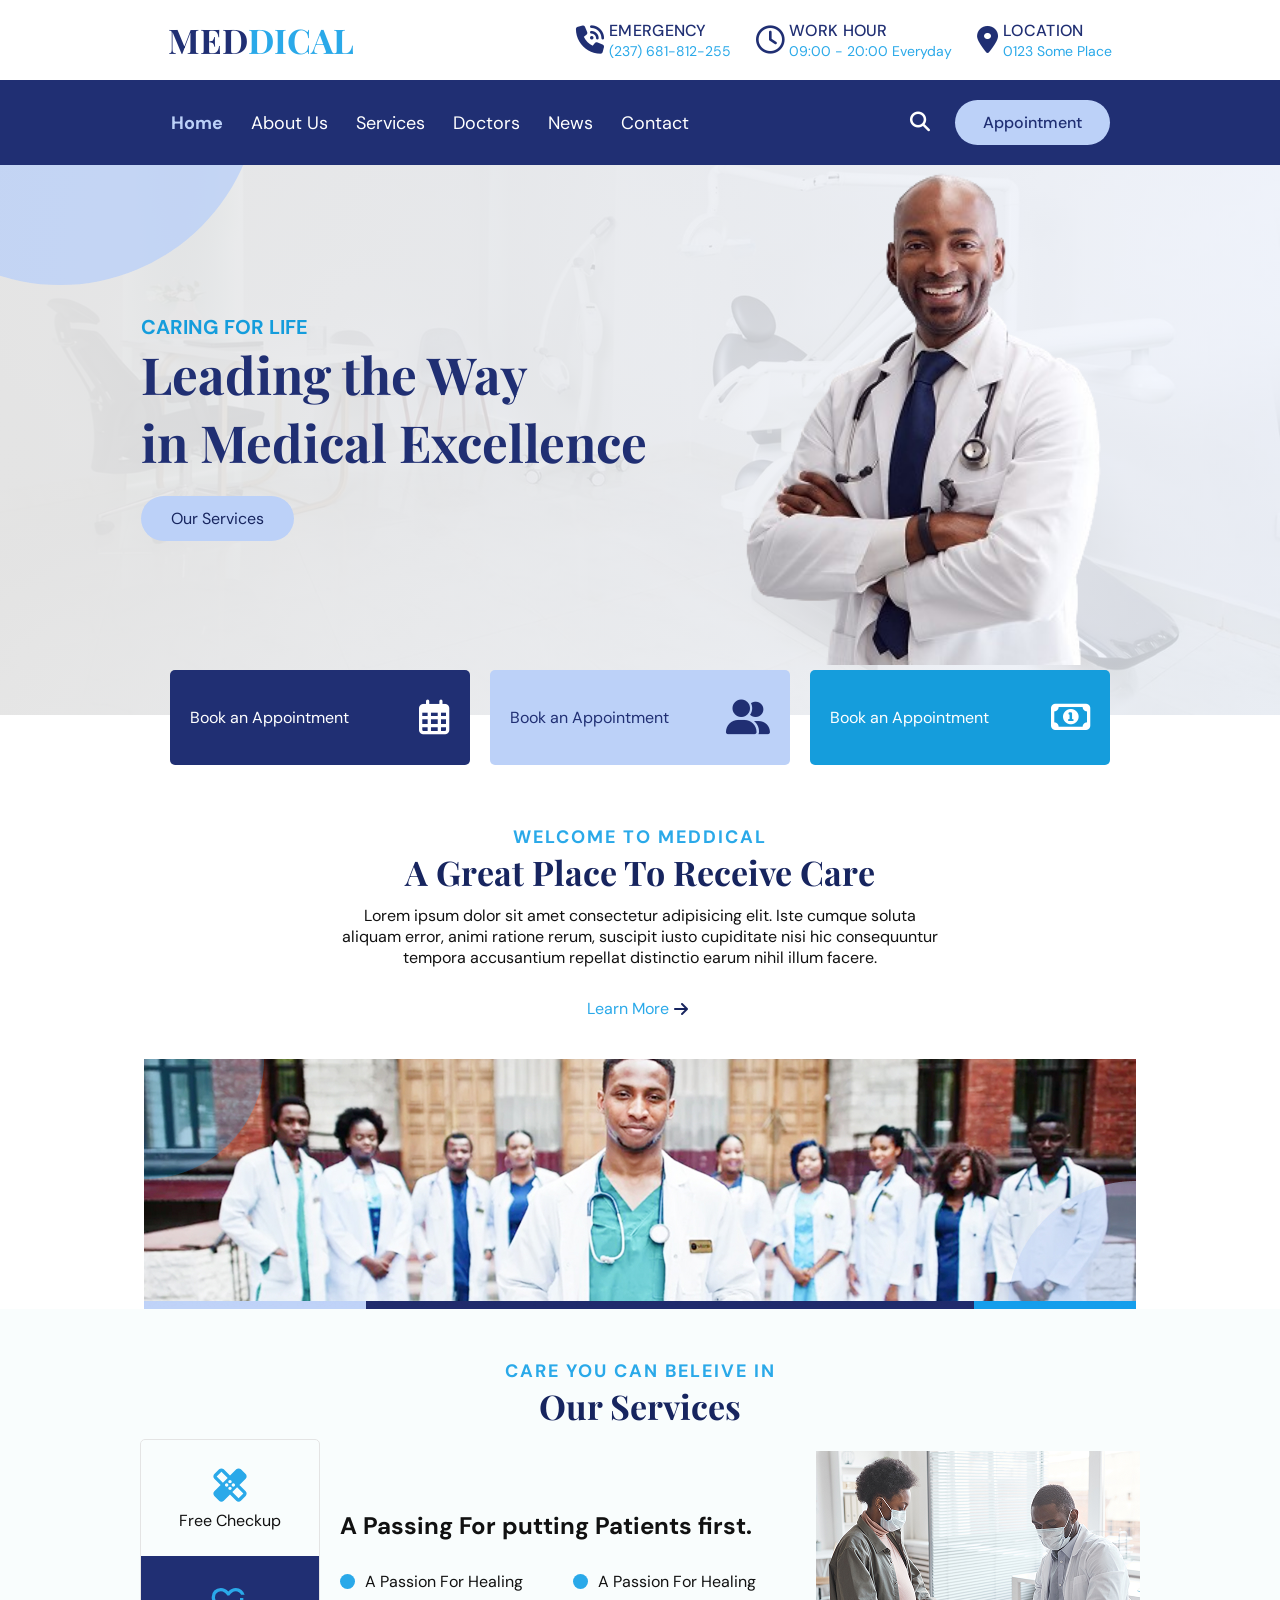
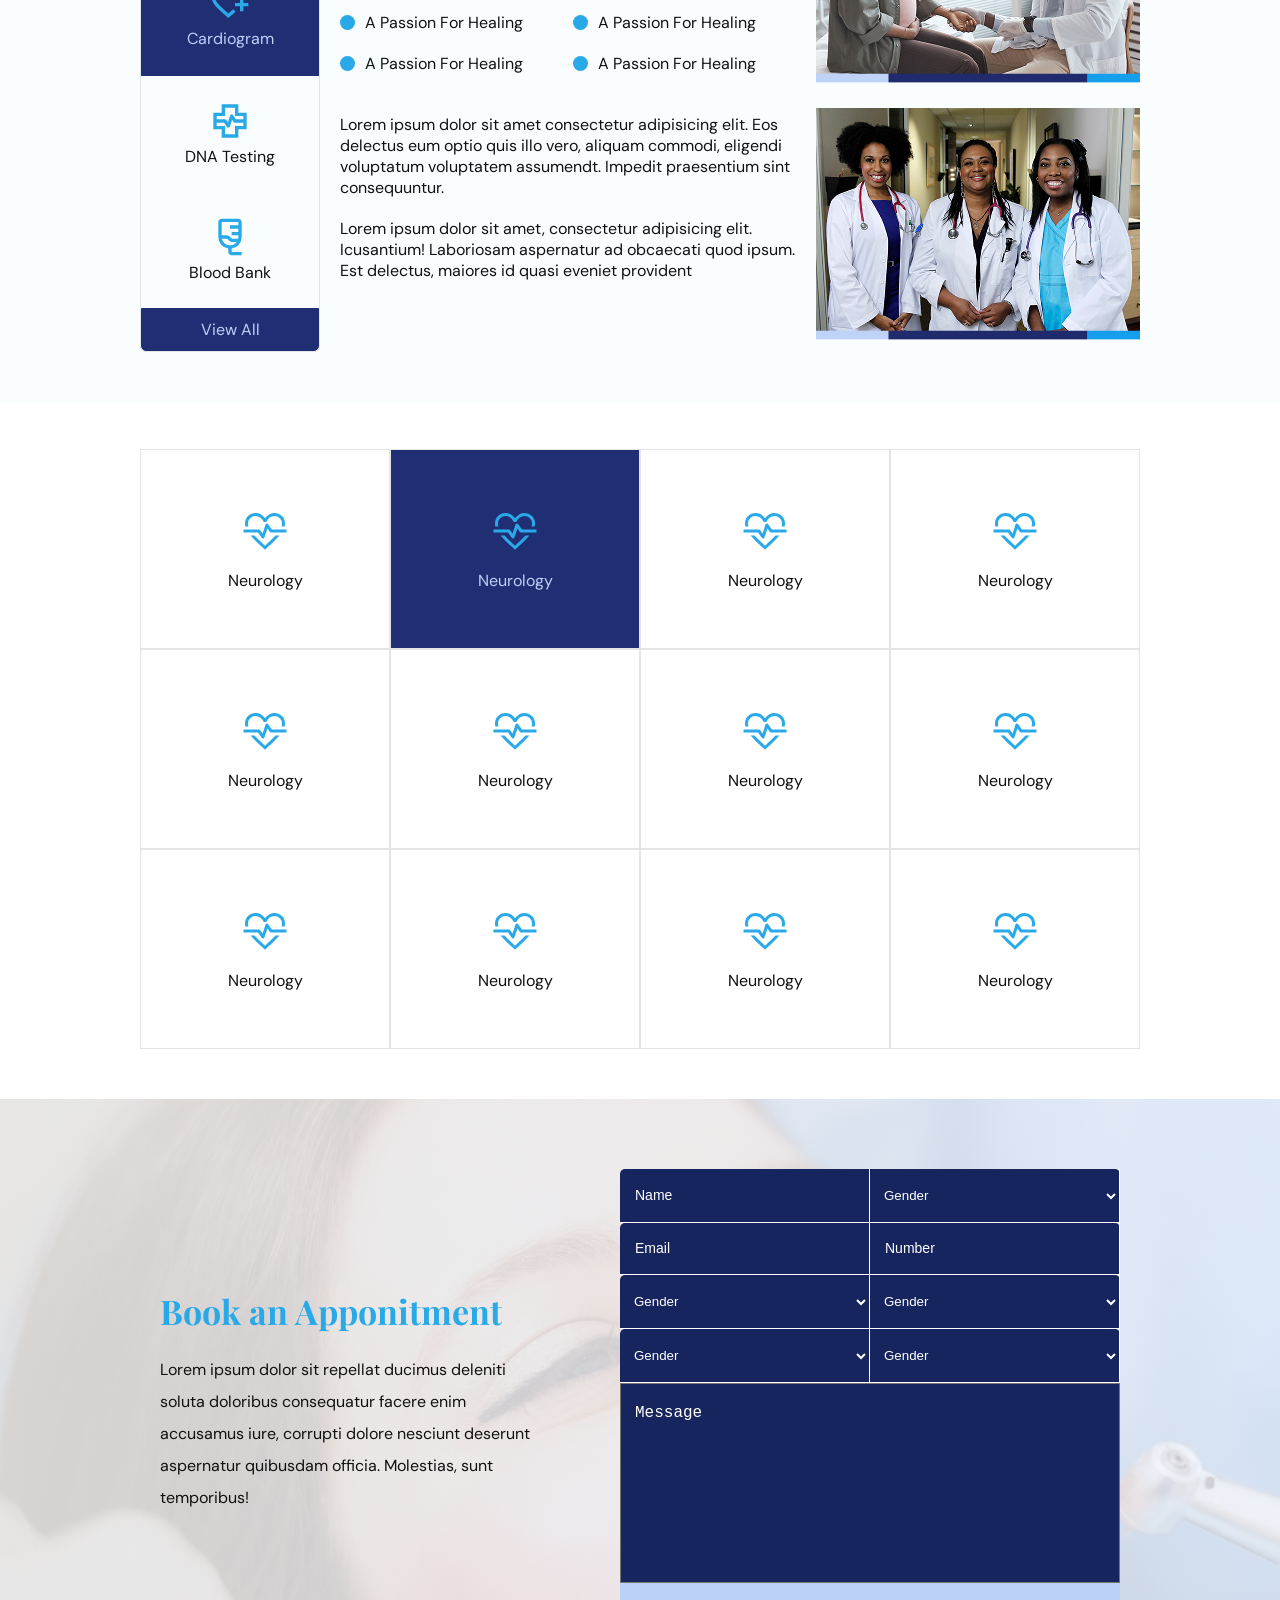
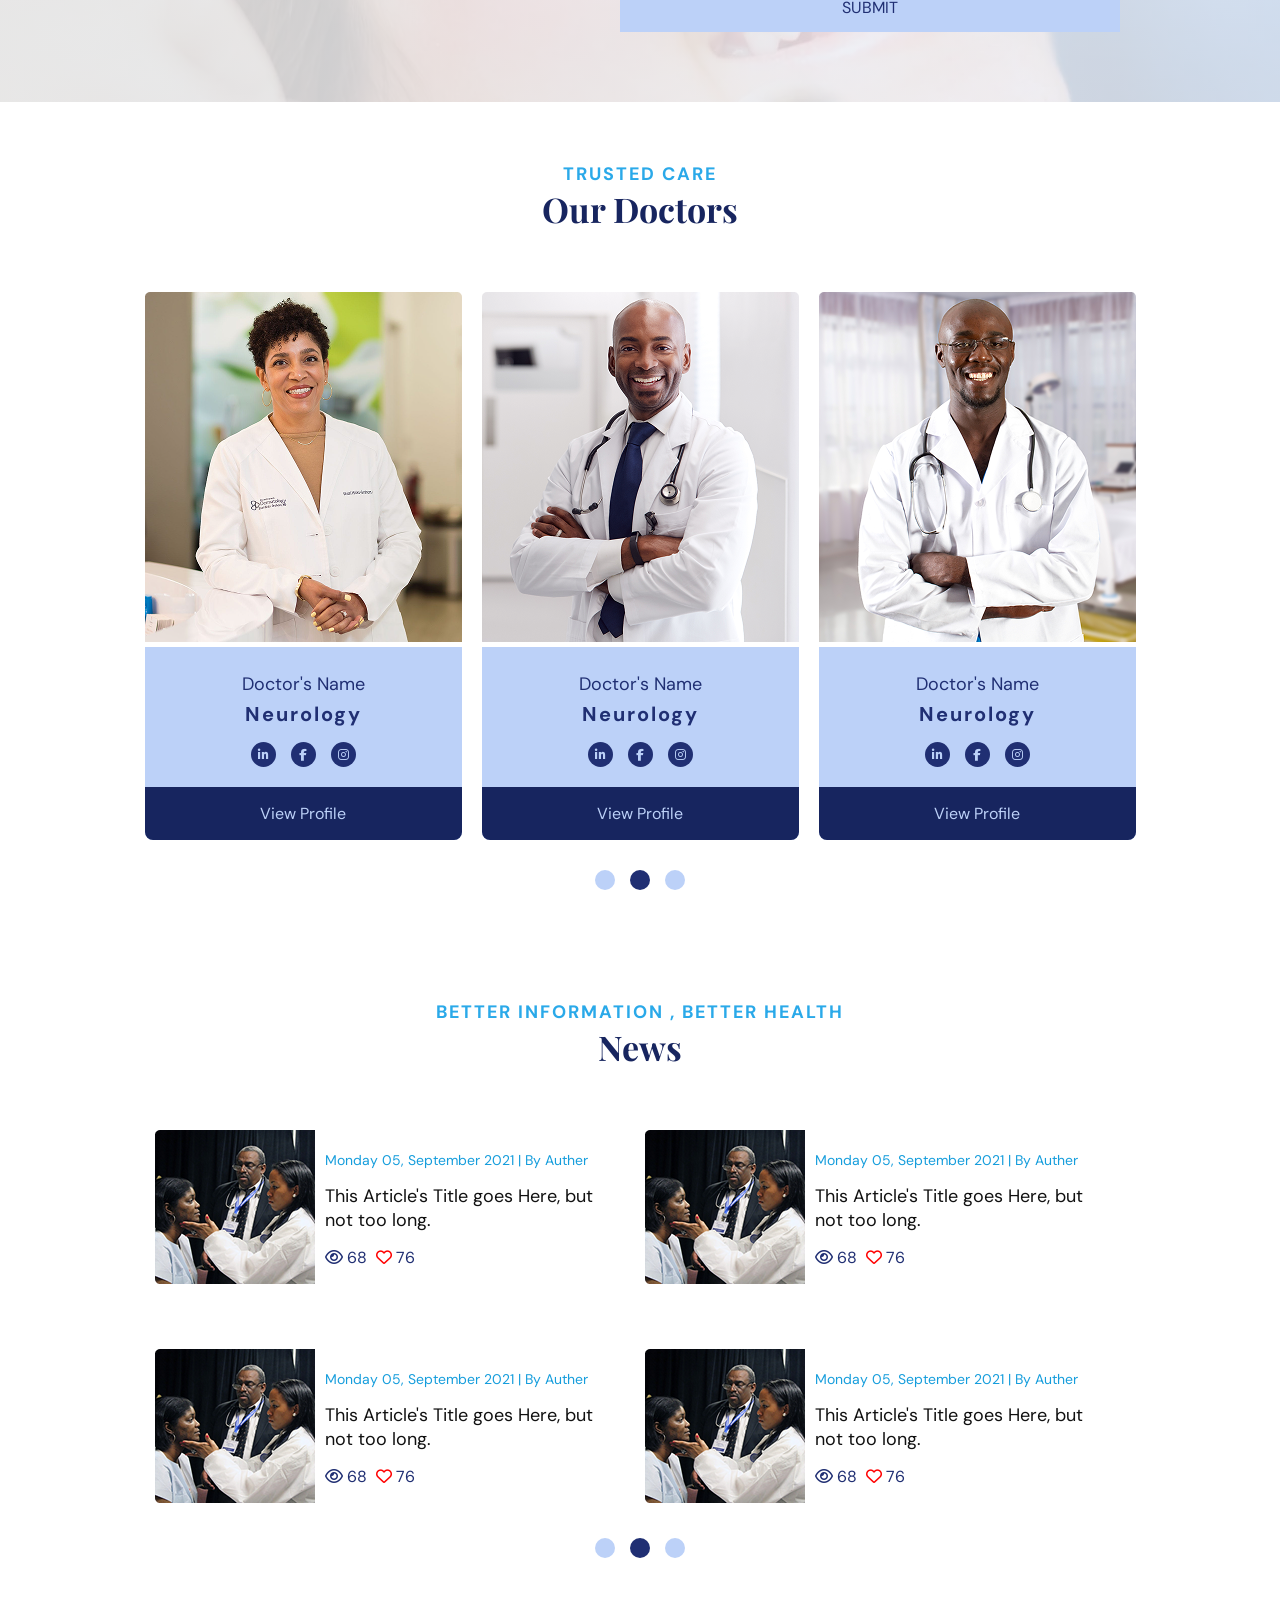
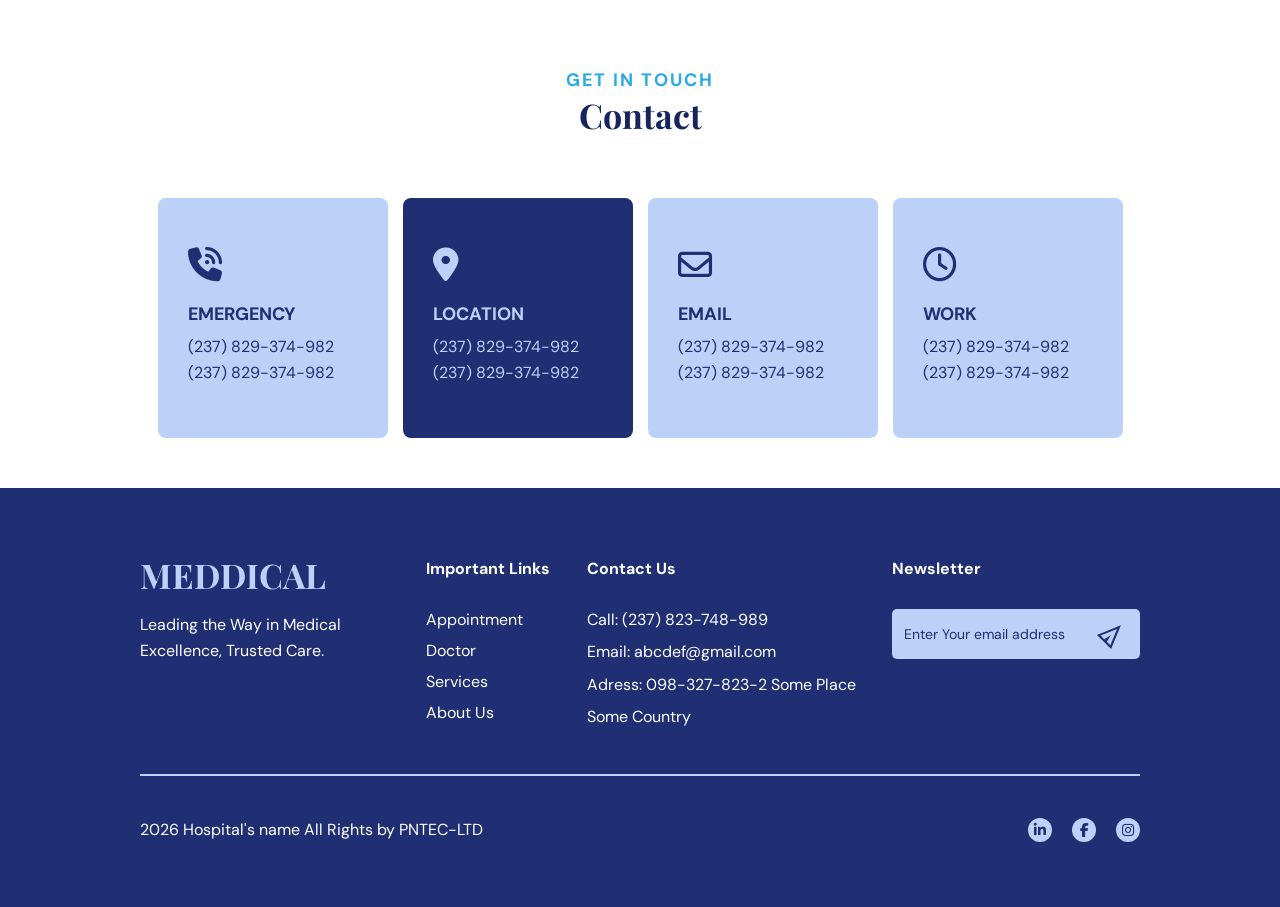
==== commit 42dc57cc: "updated" ====
--- a/index.html
+++ b/index.html
@@ -78,9 +78,9 @@
     <div class="navbar">
         <div class="navbar-container">
             <div class="nav-links">
-                <a href="" id="active">Home</a>
-                <a href="">About Us</a>
-                <a href="">Services</a>
+                <a href="/index.html" id="active">Home</a>
+                <a href="/About.html">About Us</a>
+                <a href="/Service.html">Services</a>
                 <a href="">Doctors</a>
                 <a href="">News</a>
                 <a href="">Contact</a>
@@ -119,9 +119,9 @@
         </div>
         <div class="side-menu">
         <div class="side-menu-links">
-                <a href="">Home</a>
-                <a href="">About Us</a>
-                <a href="">Services</a>
+                <a href="/index.html">Home</a>
+                <a href="/About.html">About Us</a>
+                <a href="/Service.html">Services</a>
                 <a href="">Doctors</a>
                 <a href="">News</a>
                 <a href="">Contact</a>
--- a/style.css
+++ b/style.css
@@ -323,11 +323,7 @@
     overflow-y: auto;
     transition: transform 0.45s ease;
     display:none;
-    position: fixed;
-    top: 25%;
-    left: 0;
      width: 100%;
-    height: 100vh;
     z-index: 9999;
     overflow-y: auto;
 }
@@ -1320,6 +1316,271 @@
 }
 
 
+/* == About Section == */
+.about {
+    position: relative;
+    max-height: 550px;
+  background:
+        linear-gradient(to right,
+            rgba(230, 230, 230, 0.90),
+            rgba(240, 245, 255, 0.45)),
+        url("/Images/staff.jpg");
+    background-size: cover;
+    background-position: center;
+    max-width: 1400px;
+    width: 100%;
+    margin: 0% auto;
+}
+
+.hero-circle {
+    position: absolute;
+
+    width: 400px;
+    height: 400px;
+
+    top: -280px;
+    left: -140px;
+
+    background: var(--color-blue-light);
+
+    border-radius: 50%;
+    opacity: 0.8;
+}
+
+
+
+.about-container {
+    display: flex;
+    align-items: center;
+    gap: 60px;
+    position: relative;
+    min-height: 300px;
+}
+
+.about-content {
+    display: flex;
+    flex-direction: column;
+    font-family: var(--font-heading);
+    padding: 20px 0px 0px 120px;
+}
+
+.about-content .about-heading h3 {
+    font-family: var(--font-primary);
+    font-size: var(--fs-h3);
+    font-weight: var(--fw-bold);
+    color: var(--color-card-blue);
+}
+
+.about-content .about-heading h1 {
+    font-size: 3.2rem;
+}
+.about-content a{
+    color: var(--color-primary-dark);
+    margin: 0px 10px;
+}
+
+.good-health{
+    display: flex;
+    justify-content: center;
+    align-items: center;
+    margin: 0% auto;
+    max-width: 1400px;
+    padding: var(--padding-all);
+}
+.good-health-container{
+    display: flex;
+    justify-content: center;
+    align-items: center;
+    flex-direction: row;
+    max-width: 1000px;
+}
+.good-health-center{
+    flex: 1;
+    display: flex;
+    flex-direction: column;
+    padding: 10px 20px;
+    color: var(--color-black);
+}
+.good-health-heading{
+    display: flex;
+    justify-content: flex-start;
+    flex-direction: column;
+}
+.good-health-heading h2{
+    font-size: var(--fs-h1);
+    font-family: var(--font-heading);
+    color: var(--color-primary-dark);
+}
+.good-health-heading h4{
+    font-size: var(--fs-h4);
+    font-family: var(--font-primary);
+    color: var(--color-secondary);
+    font-weight: var(--fw-bold);
+}
+.center-heading h1{
+    font-size: var(--fs-h1);
+}
+.center-li{
+    display: flex;
+    justify-content: flex-start;
+    gap: 50px;
+    margin-top:10px ;
+}
+.center-li .li-data{
+margin: 20px 0px;
+display: flex;
+align-items: center;
+gap: 10px;
+}
+.center-li .li-data span{
+    height: 15px;
+    width: 15px;
+    background: var(--color-secondary);
+border-radius: var(--radius-xlg);
+}
+.center-li .li-data p{
+    font-size: var(--fs-lg);
+}
+.center-para{
+    display: flex;
+    flex-direction: column;
+    gap: 20px;
+    margin-top: 20px;
+}
+.center-para p{
+    text-align: left;
+}
+.comma-section{
+    display: flex;
+    justify-content: center;
+    align-items: center;
+    flex-direction: column;
+    max-width: 1400px;
+    margin: 0% auto;
+    padding: var(--padding-all);
+    background:
+        linear-gradient(to right,
+            rgba(115, 122, 161, 0.60),
+            rgba(55, 61, 98, 0.90)),
+        url("/Images/background.jpeg");
+}
+.comma-container{
+    display: flex;
+    justify-content: center;
+    align-items: center;
+    flex-direction: column;
+    max-width: 800px;
+    text-align: center;
+    margin: 0% auto;
+    padding:var(--padding-all);
+}
+.comma-content{
+    display: flex;
+    justify-content: center;
+    align-items: center;
+    flex-direction: column;
+
+}
+.comma-image img{
+    height: 50px;
+    width: 50px;
+}
+.comma-para{
+    width: 80%;
+    margin: 10px auto;
+    line-height: 30px;
+    color: var(--color-white);
+}
+.comma-container hr{
+    border: 1px solid var(--color-white);
+    width: 200px;
+    margin: 20px auto;
+}
+.comma-container h4{
+    font-weight: var(--fw-regular);
+    color: var(--color-white);
+}
+
+
+
+/* == service Section == */
+.service {
+    position: relative;
+    max-height: 550px;
+  background:
+        linear-gradient(to right,
+            rgba(230, 230, 230, 0.90),
+            rgba(240, 245, 255, 0.45)),
+        url("/Images/service1.png");
+    background-size: cover;
+    background-position: center;
+    max-width: 1400px;
+    width: 100%;
+    margin: 0% auto;
+}
+
+.hero-circle {
+    position: absolute;
+
+    width: 400px;
+    height: 400px;
+
+    top: -280px;
+    left: -140px;
+
+    background: var(--color-blue-light);
+
+    border-radius: 50%;
+    opacity: 0.8;
+}
+
+
+
+.about-container {
+    display: flex;
+    align-items: center;
+    gap: 60px;
+    position: relative;
+    min-height: 300px;
+}
+
+.about-content {
+    display: flex;
+    flex-direction: column;
+    font-family: var(--font-heading);
+    padding: 20px 0px 0px 120px;
+}
+
+.about-content .about-heading h3 {
+    font-family: var(--font-primary);
+    font-size: var(--fs-h3);
+    font-weight: var(--fw-bold);
+    color: var(--color-card-blue);
+}
+
+.about-content .about-heading h1 {
+    font-size: 3.2rem;
+}
+.about-content a{
+    color: var(--color-primary-dark);
+    margin: 0px 10px;
+}
+
+
+
+
+
+
+
+
+
+
+
+
+
+
+
+
 
 
 @media (max-width: 1200px) {
@@ -1386,6 +1647,39 @@
     .contact-card-data {
         width: 210px;
     }
+       /* About Section */
+    .about-container{
+        display: flex;
+        justify-content: center;
+        align-items: center;
+    }
+    .about-content{
+        padding: 0;
+    }
+    .good-health{
+        padding: 10px;
+    }
+    .good-health-container{
+        display: flex;
+        flex-direction: row;
+    }
+    .good-health-image{
+        width: 100%;
+        display: flex;
+        justify-content: center;
+        align-items: center;
+    }
+    .good-health-image img{
+        max-width: 100%;
+        height: auto;
+    }
+    .comma-section{
+        padding: 20px 10px;
+    }
+    .comma-container{
+        padding: 0%;
+    }
+
 }
 
 @media (max-width: 992px) {
@@ -1458,11 +1752,6 @@
         display: none;
     }
 
-    .hero-card {
-        flex: 1 1 250px;
-        min-width: 220px;
-    }
-
     .staff {
         padding: 60px 30px 0;
     }
@@ -1506,7 +1795,9 @@
         flex: none;
         padding: 10px 0;
     }
-
+.center-li{
+    display: none;
+}
     .service-right {
         width: 100%;
         max-width: 600px;
@@ -1518,7 +1809,7 @@
     }
 
     .right-images img {
-        width: calc(50% - 12px);
+        width:100%;
         max-width: 280px;
     }
 
@@ -1598,6 +1889,39 @@
         grid-template-columns: repeat(2, 1fr);
         gap: 45px 30px;
     }
+
+      /* About Section */
+    .about-container{
+        display: flex;
+        justify-content: center;
+        align-items: center;
+    }
+    .about-content{
+        padding: 0;
+    }
+    .good-health{
+        padding: 10px;
+    }
+    .good-health-container{
+        display: flex;
+        flex-direction: row;
+    }
+    .good-health-image{
+        width: 100%;
+        display: flex;
+        justify-content: center;
+        align-items: center;
+    }
+    .good-health-image img{
+        max-width: 100%;
+        height: auto;
+    }
+    .comma-section{
+        padding: 20px 10px;
+    }
+    .comma-container{
+        padding: 0%;
+    }
 }
 
 @media (max-width: 768px) {
@@ -1618,53 +1942,49 @@
         font-size: 18px;
     }
 
+
+      .head-section {
+        max-width: 100%;
+    }
+
+    .hero {
+        max-height: none;
+    }
+
     .hero-container {
+        min-height: 480px;
+        gap: 10px;
+        padding: 30px;
+    }
+
+    .hero-content {
+        padding: 0;
+    }
+
+    .hero-content .hero-heading h1 {
+        font-size: 2.4rem;
+    }
+
+    .hero-content .hero-heading h3 {
+        font-size: 17px;
+    }
+
+    .hero-image img {
+        max-width: 400px;
         min-height: auto;
-        flex-direction: column;
-        padding: 50px 20px 0;
-        text-align: center;
-    }
-
-    .hero-content {
-        align-items: center;
-        width: 100%;
-    }
-
-    .hero-content .hero-heading h3 {
-        font-size: 15px;
-    }
-
-    .hero-content .hero-heading h1 {
-        font-size: 2rem;
-        line-height: 1.2;
-    }
-
-    .hero-btn {
-        justify-content: center;
-        margin-top: 15px;
-    }
-
-    .hero-image {
-        width: 100%;
-        display: flex;
-        justify-content: center;
-        align-items: flex-end;
-    }
-
-    .hero-image img {
-        width: 100%;
-        max-width: 380px;
-        min-height: 0;
-        height: auto;
-    }
-
-    .hero-circle {
-        width: 280px;
-        height: 280px;
-        top: -180px;
-        left: -150px;
-    }
-
+    }
+
+    .hero-cards-container {
+        display: none;
+    }
+
+    .hero-card {
+        flex: 1 1 250px;
+        min-width: 220px;
+    }
+
+
+ 
     .hero-cards-container {
         padding: 20px;
         flex-direction: column;
@@ -1897,6 +2217,51 @@
         gap: 20px;
         text-align: center;
     }
+
+    /* About Section */
+    .about-container{
+        display: flex;
+        justify-content: center;
+        align-items: center;
+    }
+    .about-content{
+        padding: 0;
+    }
+    .good-health{
+        padding: 10px;
+    }
+    .good-health-container{
+        display: flex;
+        flex-direction: row;
+    }
+    .good-health-image{
+        width: 100%;
+        display: flex;
+        justify-content: center;
+        align-items: center;
+    }
+    .good-health-image img{
+        max-width: 100%;
+        height: auto;
+    }
+
+    .good-health-heading h2{
+        font-size: var(--fs-h3);
+    }
+    .good-health-heading h4{
+        font-size: var(--fs-md);
+    }
+    .good-health-center .center-para p{
+        font-size: var(--fs-sm);
+        text-align: start;
+    }
+    .comma-section{
+        padding: 20px 10px;
+    }
+    .comma-container{
+        padding: 0%;
+    }
+
 }
 
 @media (max-width: 576px) {
@@ -1916,7 +2281,8 @@
     }
 
     .hero-container {
-        padding: 40px 15px 0;
+        padding: 0px 15px 0;
+        min-height: 300px;
     }
 
     .hero-content .hero-heading h3 {
@@ -1932,7 +2298,8 @@
     }
 
     .hero-image img {
-        max-width: 320px;
+        max-width: 220px;
+        min-height: auto;
     }
 
     .hero-cards-container {
@@ -2157,6 +2524,43 @@
         font-size: 12px;
         line-height: 1.6;
     }
+
+       /* About Section */
+    .about-container{
+        display: flex;
+        justify-content: center;
+        align-items: center;
+    }
+    .about-content{
+        padding: 0;
+    }
+    .good-health{
+        padding: 10px;
+    }
+    .good-health-container{
+        display: flex;
+        flex-direction: column;
+    }
+    .good-health-image{
+        width: 100%;
+        display: flex;
+        justify-content: center;
+        align-items: center;
+    }
+    .good-health-image img{
+        max-width: 100%;
+        height: auto;
+    }
+    .good-health-heading h2{
+        font-size: var(--fs-h1);
+    }
+    .comma-section{
+        padding: 20px 10px;
+    }
+    .comma-container{
+        padding: 0%;
+    }
+
 }
 
 @media (max-width: 450px) {
@@ -2168,7 +2572,7 @@
         gap: 10px;
     }
     .side-menu{
-        top: 33%;
+        top: 15%;
     }
     .search-btn {
         font-size: 16px;
@@ -2178,6 +2582,16 @@
         font-size: 21px;
     }
 
+      .hero-container{
+        position: relative;
+        box-shadow: inset -100px -100px 50px var(--color-white);
+    }
+
+    .hero-content{
+        top: 50%;
+        position: absolute;
+        z-index: 5;
+    }
     .hero-content .hero-heading h1 {
         font-size: 1.5rem;
     }
@@ -2186,9 +2600,106 @@
         font-size: 11px;
     }
 
+    .hero {
+        width: 100%;
+        height: 350px;
+        max-height: 355px;
+        overflow: hidden;
+        margin: 0 auto;
+
+        background:
+            linear-gradient(
+                to right,
+                rgba(230, 230, 230, 0.97),
+                rgba(240, 245, 255, 0.75)
+            ),
+            url("/Images/background.jpeg");
+
+        background-size: cover;
+        background-position: center;
+    }
+
+    /* Blue circle */
+    .hero-circle {
+        width: 220px;
+        height: 220px;
+        top: -150px;
+        left: -100px;
+        z-index: 1;
+    }
+
+    .hero-container {
+        position: relative;
+        width: 100%;
+        height: 100%;
+        min-height: 0;
+
+        display: flex;
+        justify-content: center;
+        align-items: center;
+
+    }
+
+    .hero-content {
+        position: absolute;
+        top: 50%;
+        left: 50%;
+
+        transform: translate(-50%, -45%);
+
+        width: 90%;
+        padding: 0;
+
+        text-align: center;
+        align-items: center;
+
+        z-index: 5;
+    }
+
+    .hero-content .hero-heading h3 {
+        font-size: 11px;
+        letter-spacing: 3px;
+        margin-bottom: 5px;
+    }
+
+    .hero-content .hero-heading h1 {
+        font-size: 1.5rem;
+        line-height: 1.15;
+        margin: 0;
+    }
+
+    /* Button */
+    .hero-btn {
+        justify-content: center;
+        margin-top: 28px;
+    }
+
+    .hero-content .hero-btn a {
+        padding: 15px 45px;
+        font-size: 16px;
+    }
+
+    /* Doctor image */
+    .hero-image {
+        position: absolute;
+        width: 100%;
+        z-index: 2;
+        right: -25px;
+        display: flex;
+        justify-content: flex-end;
+        align-items: flex-end;
+    }
+
     .hero-image img {
-        max-width: 280px;
-    }
+        width: 100%;
+        max-width: 300px;
+        height: auto;
+        object-fit: cover;
+        display: block;
+        opacity: 0.5;
+    }
+
+
 
     .hero-card {
         padding: 15px 12px;
@@ -2265,7 +2776,7 @@
         gap: 10px;
     }
     .side-menu{
-        top: 32%;
+        top: 30%;
     }
     .search-btn {
         font-size: 16px;
@@ -2274,7 +2785,16 @@
     .menu-btn {
         font-size: 21px;
     }
-
+    .hero-container{
+        position: relative;
+        box-shadow: inset -100px -100px 50px var(--color-white);
+    }
+
+    .hero-content{
+        top: 50%;
+        position: absolute;
+        z-index: 5;
+    }
     .hero-content .hero-heading h1 {
         font-size: 1.5rem;
     }
@@ -2283,9 +2803,106 @@
         font-size: 11px;
     }
 
+    .hero {
+        width: 100%;
+        height: 350px;
+        max-height: 355px;
+        overflow: hidden;
+        margin: 0 auto;
+
+        background:
+            linear-gradient(
+                to right,
+                rgba(230, 230, 230, 0.97),
+                rgba(240, 245, 255, 0.75)
+            ),
+            url("/Images/background.jpeg");
+
+        background-size: cover;
+        background-position: center;
+    }
+
+    /* Blue circle */
+    .hero-circle {
+        width: 220px;
+        height: 220px;
+        top: -150px;
+        left: -100px;
+        z-index: 1;
+    }
+
+    .hero-container {
+        position: relative;
+        width: 100%;
+        height: 100%;
+        min-height: 0;
+
+        display: flex;
+        justify-content: center;
+        align-items: center;
+
+    }
+
+    .hero-content {
+        position: absolute;
+        top: 50%;
+        left: 50%;
+
+        transform: translate(-50%, -45%);
+
+        width: 90%;
+        padding: 0;
+
+        text-align: center;
+        align-items: center;
+
+        z-index: 5;
+    }
+
+    .hero-content .hero-heading h3 {
+        font-size: 11px;
+        letter-spacing: 3px;
+        margin-bottom: 5px;
+    }
+
+    .hero-content .hero-heading h1 {
+        font-size: 1.5rem;
+        line-height: 1.15;
+        margin: 0;
+    }
+
+    /* Button */
+    .hero-btn {
+        justify-content: center;
+        margin-top: 28px;
+    }
+
+    .hero-content .hero-btn a {
+        padding: 15px 45px;
+        font-size: 16px;
+    }
+
+    /* Doctor image */
+    .hero-image {
+        position: absolute;
+        width: 100%;
+        z-index: 2;
+        right: -25px;
+        display: flex;
+        justify-content: flex-end;
+        align-items: flex-end;
+    }
+
     .hero-image img {
-        max-width: 280px;
-    }
+        width: 100%;
+        max-width: 300px;
+        height: auto;
+        object-fit: cover;
+        display: block;
+        opacity: 0.5;
+    }
+
+
 
     .hero-card {
         padding: 15px 12px;
@@ -2331,10 +2948,13 @@
     .speclist-box p {
         font-size: 12px;
     }
-
+.booking-heading{
+    text-align: center;
+}
     .booking-para p,
     .center-para p {
         font-size: 13px;
+        text-align: center;
     }
 
     .card-data {
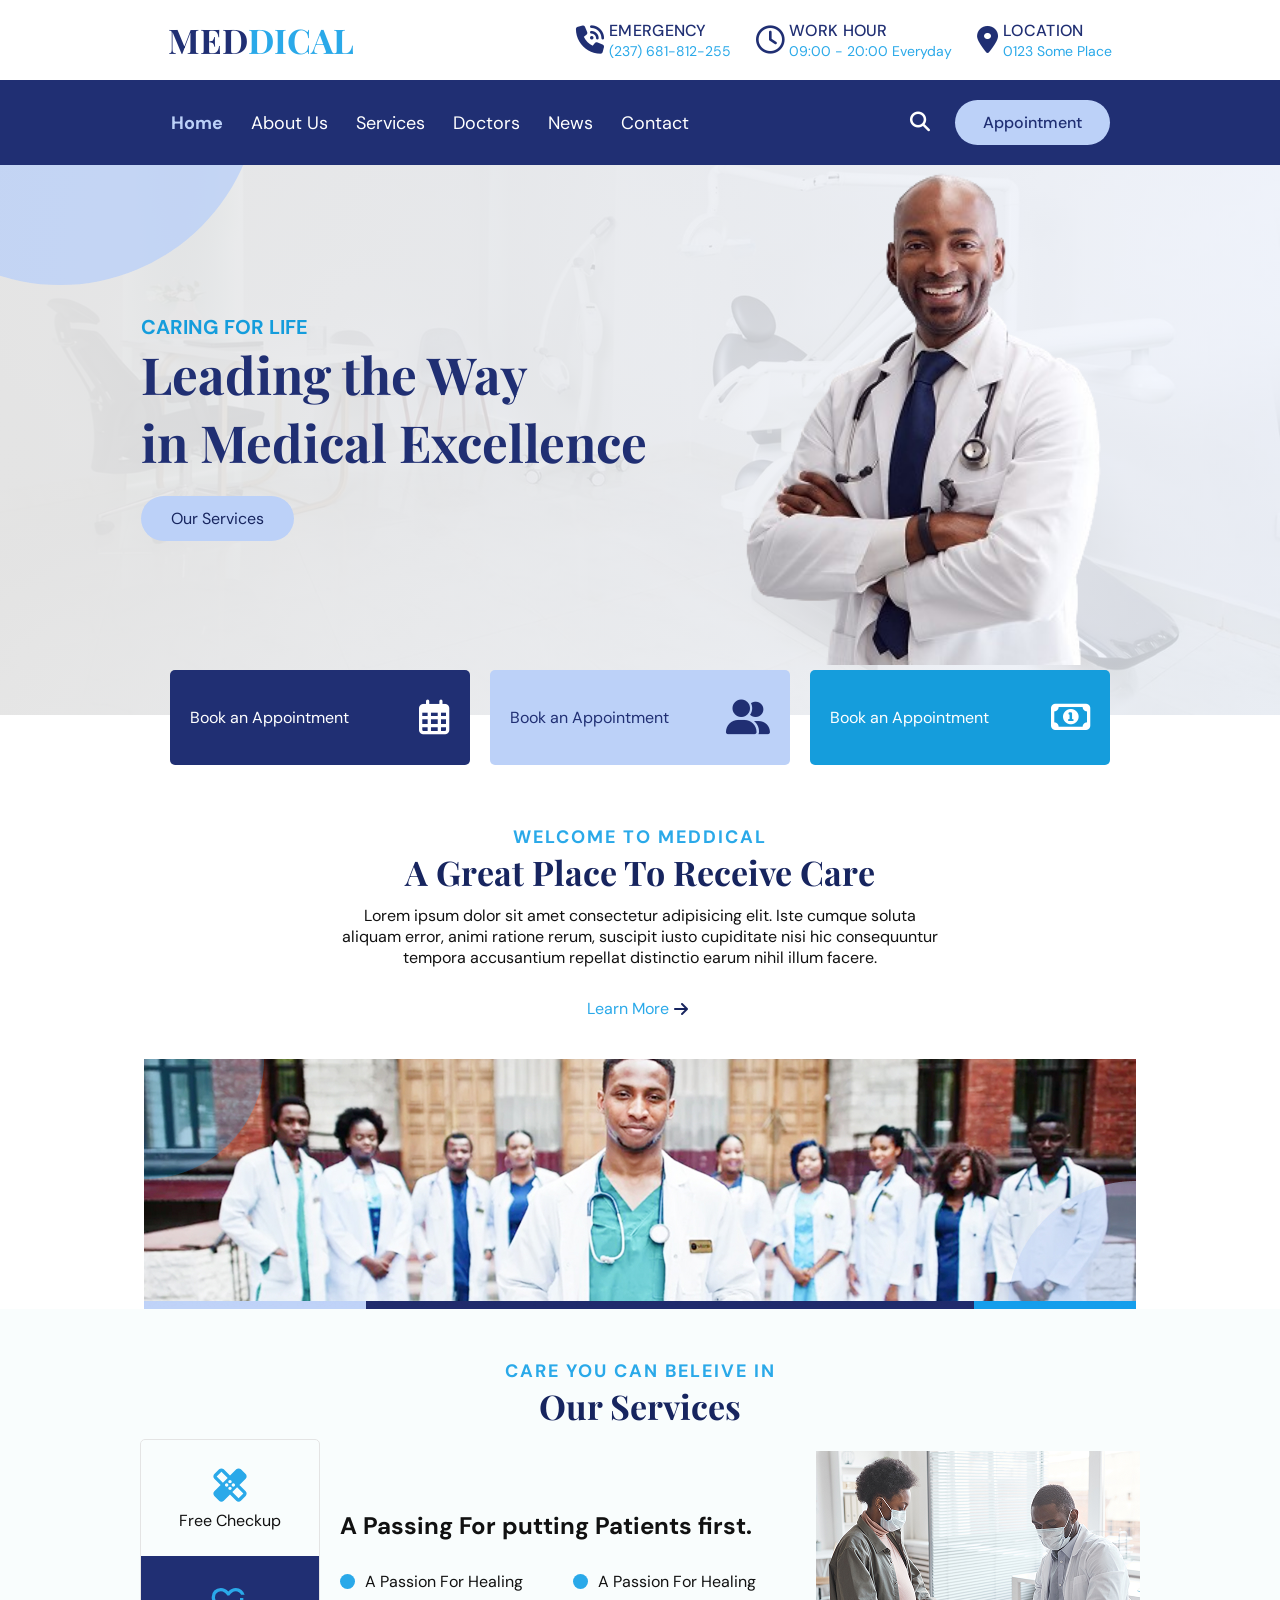
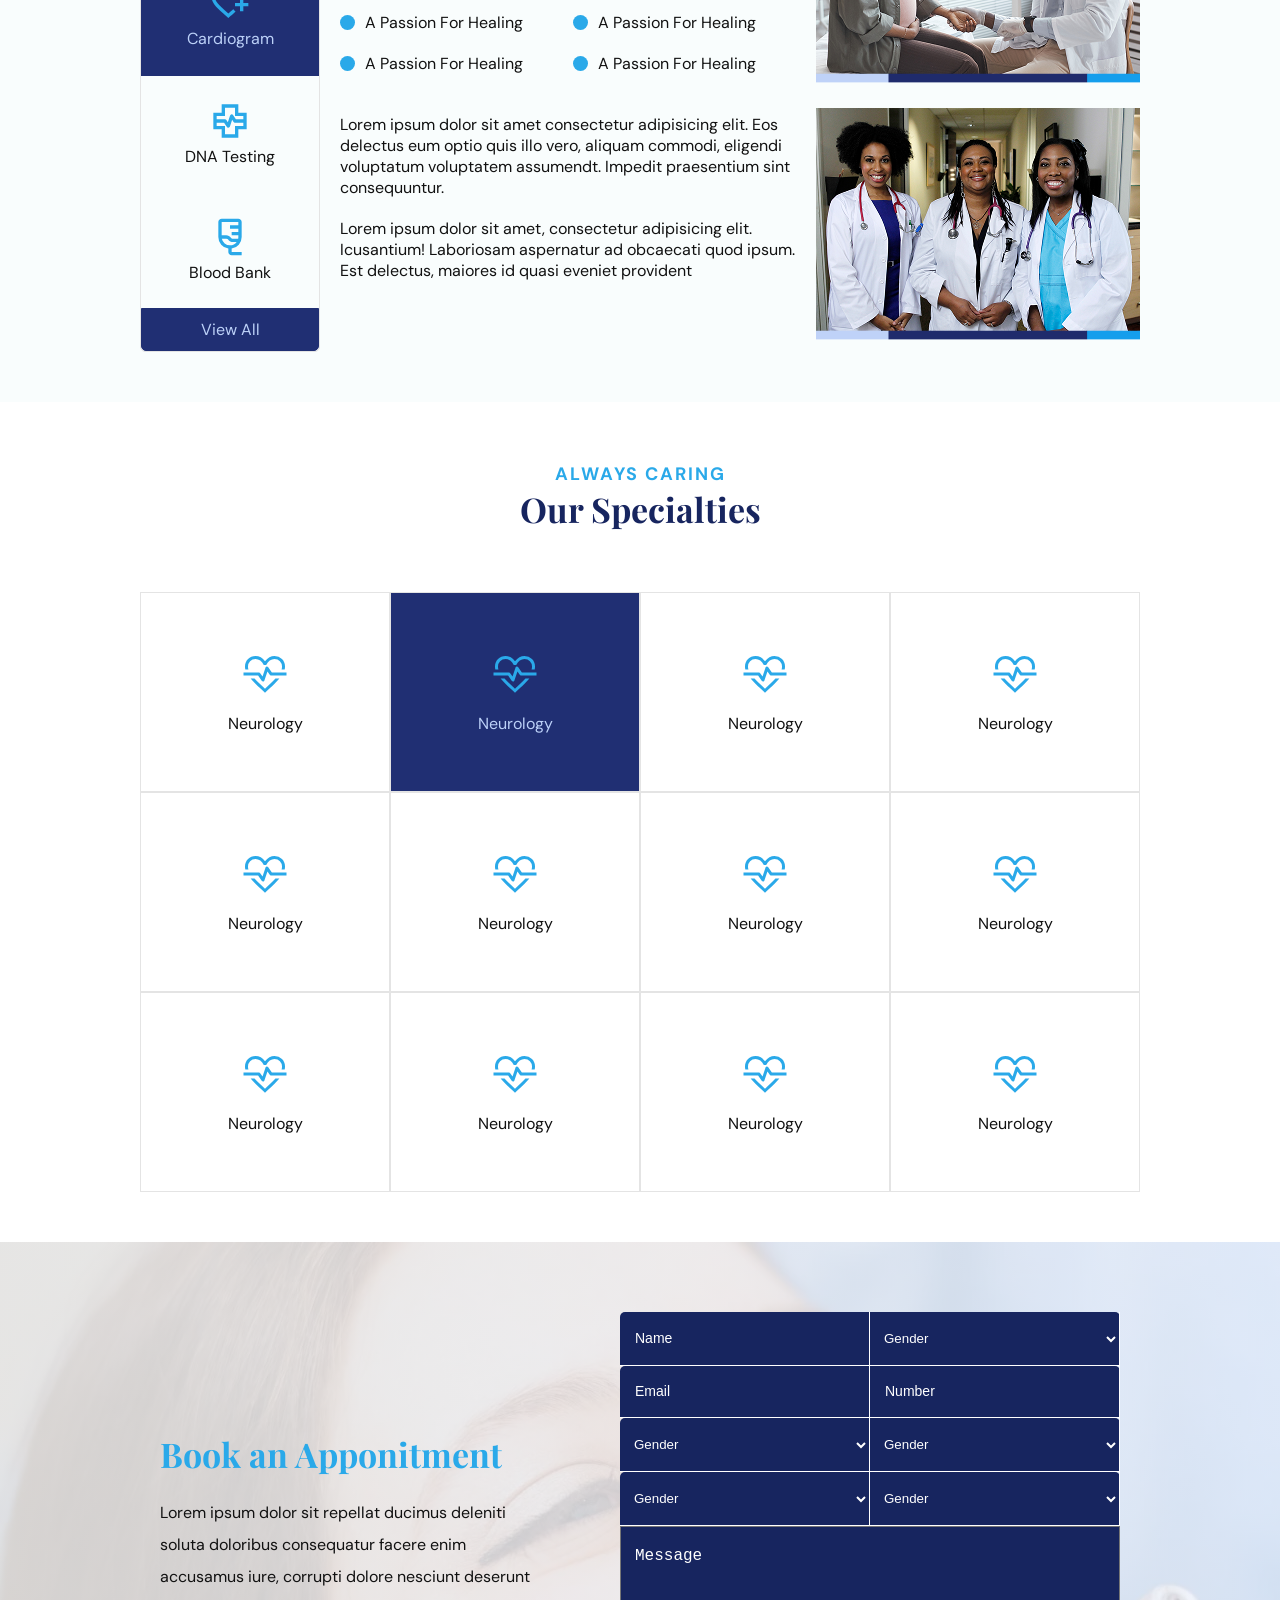
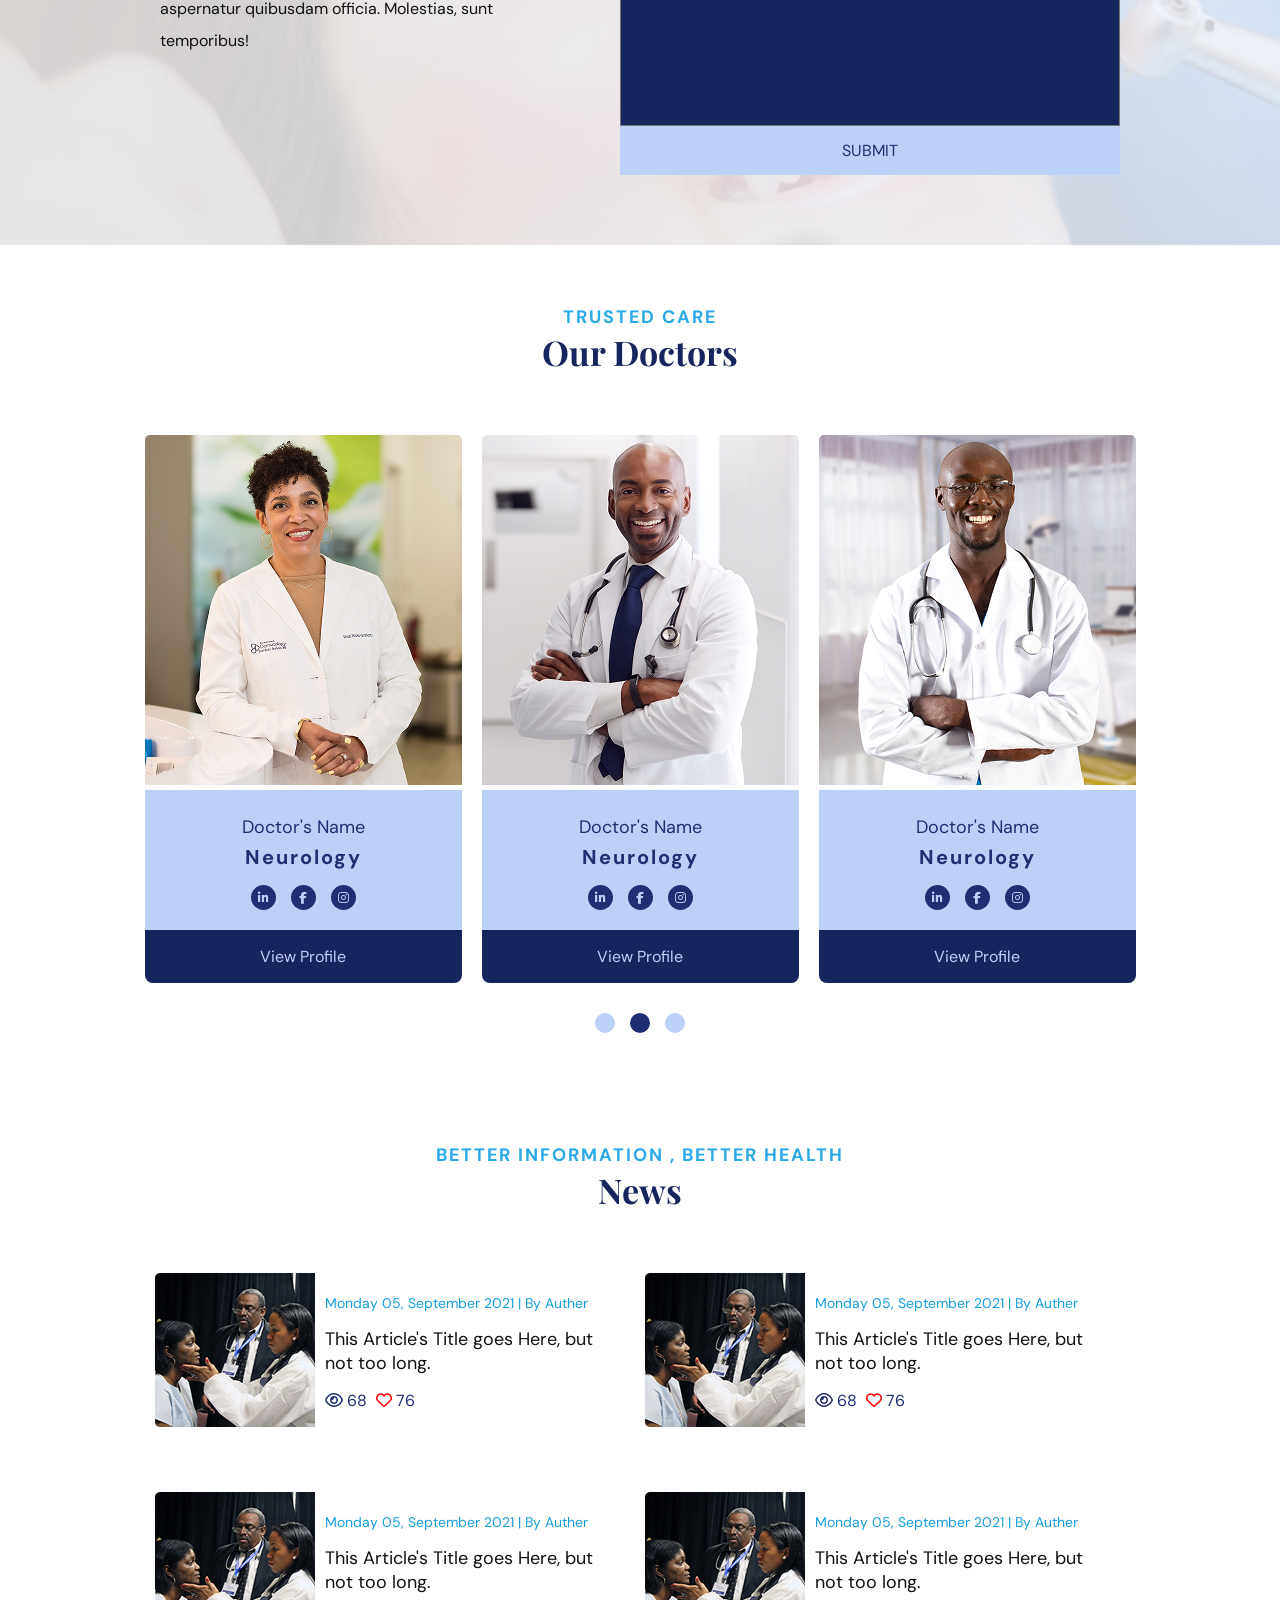
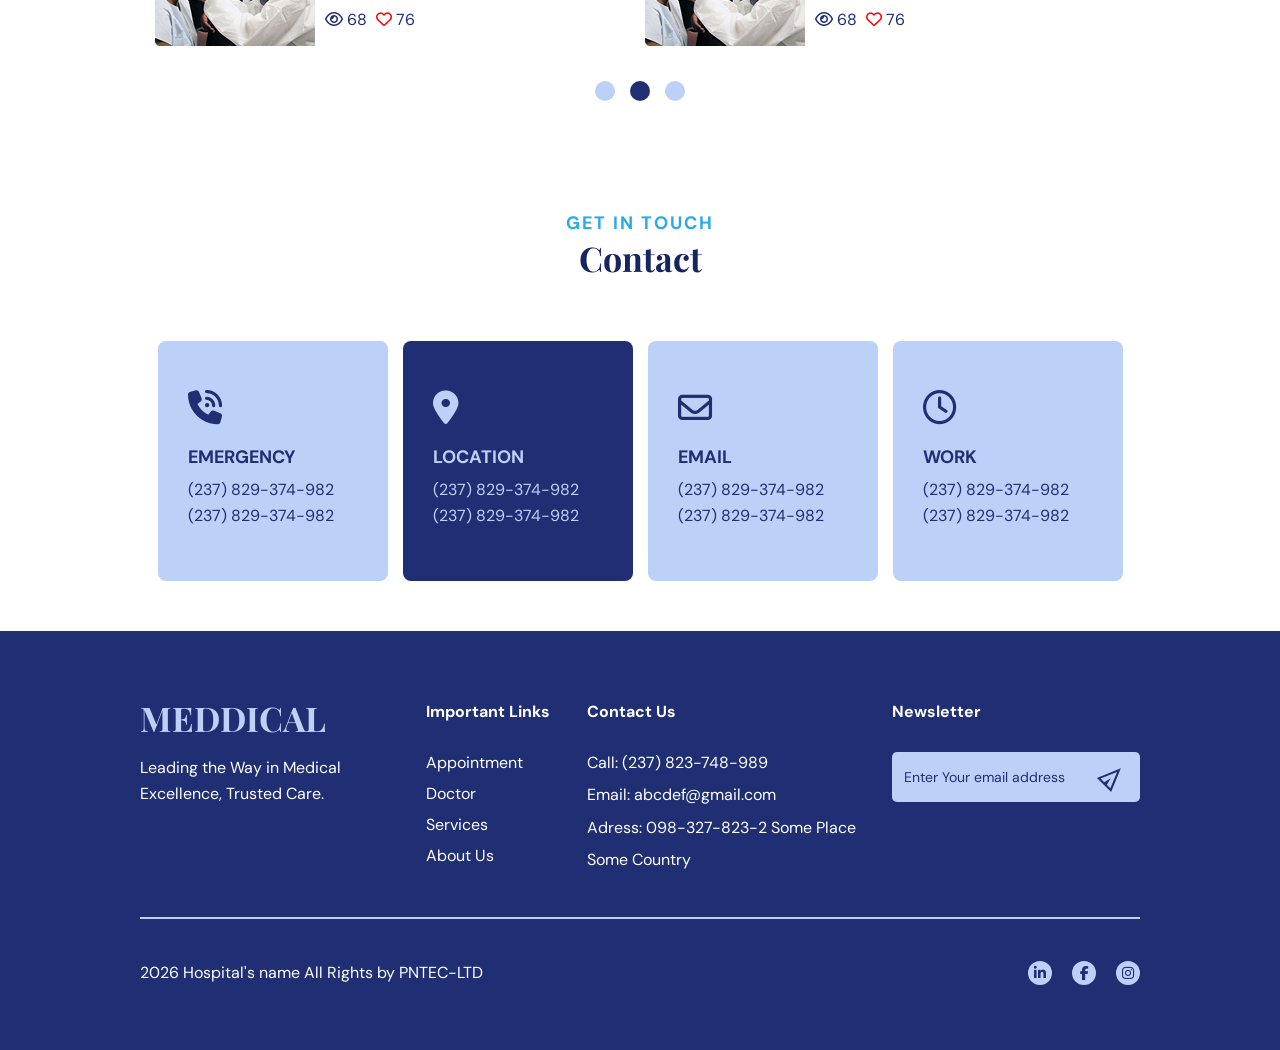
==== commit 66b45abd: "Updated" ====
--- a/index.html
+++ b/index.html
@@ -1,773 +1,921 @@
-<!DOCTYPE html>
+<!doctype html>
 <html lang="en">
-
-<head>
-    <meta charset="UTF-8">
-    <meta name="viewport" content="width=device-width, initial-scale=1.0">
+  <head>
+    <meta charset="UTF-8" />
+    <meta name="viewport" content="width=device-width, initial-scale=1.0" />
 
     <title>Hospital Website</title>
 
     <!-- Font Awesome -->
-    <link rel="stylesheet" href="https://cdnjs.cloudflare.com/ajax/libs/font-awesome/6.7.2/css/all.min.css">
+    <link
+      rel="stylesheet"
+      href="https://cdnjs.cloudflare.com/ajax/libs/font-awesome/6.7.2/css/all.min.css"
+    />
 
     <!-- Google Font -->
-    <link rel="preconnect" href="https://fonts.googleapis.com">
-    <link rel="preconnect" href="https://fonts.gstatic.com" crossorigin>
+    <link rel="preconnect" href="https://fonts.googleapis.com" />
+    <link rel="preconnect" href="https://fonts.gstatic.com" crossorigin />
 
     <link
-        href="https://fonts.googleapis.com/css2?family=DM+Sans:wght@400;500;600;700&family=Playfair+Display:wght@600;700&display=swap"
-        rel="stylesheet">
-
-        <!-- Style Sheet -->
-    <link rel="stylesheet" href="style.css">
-</head>
-
-<body>
-
-
-
+      href="https://fonts.googleapis.com/css2?family=DM+Sans:wght@400;500;600;700&family=Playfair+Display:wght@600;700&display=swap"
+      rel="stylesheet"
+    />
+
+    <!-- Style Sheet -->
+    <link rel="stylesheet" href="style.css" />
+  </head>
+
+  <body>
     <!-- Top Header -->
-     <div class="head-section">
-    <header class="top-header">
+    <div class="head-section">
+      <header class="top-header">
         <div class="header-container">
-            <div class="logo">
-
-                <h1><a href="#" class="logo">
-                        MED<span>DICAL</span>
-                    </a></h1>
-            </div>
-            <div class="emergency-box">
-                <div class="info-box">
-                    <div class="info-icon">
-                        <i class="fa-solid fa-phone-volume"></i>
-                    </div>
-
-                    <div class="info-content">
-                        <span>EMERGENCY</span>
-                        <strong>(237) 681-812-255</strong>
-                    </div>
+          <div class="logo">
+            <h1>
+              <a href="#" class="logo"> MED<span>DICAL</span> </a>
+            </h1>
+          </div>
+          <div class="emergency-box">
+            <div class="info-box">
+              <div class="info-icon">
+                <i class="fa-solid fa-phone-volume"></i>
+              </div>
+
+              <div class="info-content">
+                <span>EMERGENCY</span>
+                <strong>(237) 681-812-255</strong>
+              </div>
+            </div>
+            <div class="info-box">
+              <div class="info-icon">
+                <i class="fa-regular fa-clock"></i>
+              </div>
+
+              <div class="info-content">
+                <span>WORK HOUR</span>
+                <strong>09:00 - 20:00 Everyday</strong>
+              </div>
+            </div>
+            <div class="info-box">
+              <div class="info-icon">
+                <i class="fa-solid fa-location-dot"></i>
+              </div>
+
+              <div class="info-content">
+                <span>LOCATION</span>
+                <strong>0123 Some Place</strong>
+              </div>
+            </div>
+          </div>
+        </div>
+      </header>
+
+      <div class="navbar">
+        <div class="navbar-container">
+          <div class="nav-links">
+            <a href="/index.html" id="active">Home</a>
+            <a href="/About.html">About Us</a>
+            <a href="/Service.html">Services</a>
+            <a href="/Doctors.html">Doctors</a>
+            <a href="">News</a>
+            <a href="">Contact</a>
+          </div>
+
+          <div class="nav-right">
+            <button class="search-btn">
+              <i class="fa-solid fa-magnifying-glass"></i>
+            </button>
+
+            <a href="#" class="appointment-btn"> Appointment </a>
+          </div>
+        </div>
+      </div>
+      <div class="navbar2">
+        <div class="navbar2-container">
+          <div class="nav2-head">
+            <div class="nav2-left">
+              <h1>
+                <a href="#"> MED<span>DICAL</span> </a>
+              </h1>
+            </div>
+
+            <div class="nav2-right">
+              <button class="search-btn">
+                <i class="fa-solid fa-magnifying-glass"></i>
+              </button>
+              <button class="menu-toggle">
+                <i class="fa-solid fa-bars"></i>
+              </button>
+            </div>
+          </div>
+          <div class="side-menu">
+            <div class="side-menu-links">
+              <a href="/index.html">Home</a>
+              <a href="/About.html">About Us</a>
+              <a href="/Service.html">Services</a>
+              <a href="/Doctors.html">Doctors</a>
+              <a href="">News</a>
+              <a href="">Contact</a>
+            </div>
+            <div class="side-menu-btn">
+              <a href="">Appointment</a>
+            </div>
+          </div>
+        </div>
+      </div>
+    </div>
+
+    <section class="hero">
+      <!-- Decorative Circle -->
+      <div class="hero-circle"></div>
+
+      <div class="hero-container">
+        <div class="hero-content">
+          <div class="hero-heading">
+            <h3>CARING FOR LIFE</h3>
+            <h1>
+              Leading the Way <br />
+              in Medical Excellence
+            </h1>
+          </div>
+          <div class="hero-btn">
+            <a href="">Our Services</a>
+          </div>
+        </div>
+        <div class="hero-image">
+          <img src="/Images/hero.png" alt="" />
+        </div>
+      </div>
+      <div class="hero-cards-container">
+        <div class="hero-card card-dark">
+          <div class="card-text">Book an Appointment</div>
+
+          <div class="card-icon">
+            <i class="fa-regular fa-calendar-days"></i>
+          </div>
+        </div>
+
+        <div class="hero-card card-light">
+          <div class="card-text">Book an Appointment</div>
+
+          <div class="card-icon">
+            <i class="fa-solid fa-user-group"></i>
+          </div>
+        </div>
+
+        <div class="hero-card card-blue">
+          <div class="card-text">Book an Appointment</div>
+
+          <div class="card-icon">
+            <i class="fa-regular fa-money-bill-1"></i>
+          </div>
+        </div>
+      </div>
+    </section>
+
+    <section class="staff">
+      <div class="staff-container">
+        <div class="staff-heading">
+          <h3>WELCOME TO MEDDICAL</h3>
+          <h1>A Great Place To Receive Care</h1>
+        </div>
+        <div class="staff-para">
+          <p>
+            Lorem ipsum dolor sit amet consectetur adipisicing elit. Iste cumque
+            soluta aliquam error, animi ratione rerum, suscipit iusto cupiditate
+            nisi hic consequuntur tempora accusantium repellat distinctio earum
+            nihil illum facere.
+          </p>
+        </div>
+        <div class="staff-btn">
+          <a href="">Learn More <i class="fa-solid fa-arrow-right"></i></a>
+        </div>
+        <div class="staff-image">
+          <img src="/Images/staff.jpg" alt="" />
+        </div>
+      </div>
+    </section>
+
+    <section class="service">
+      <div class="service-container">
+        <div class="service-heading">
+          <h3>CARE YOU CAN BELEIVE IN</h3>
+          <h1>Our Services</h1>
+        </div>
+        <div class="service-content">
+          <div class="service-left">
+            <div class="left-box">
+              <div class="left-icon">
+                <svg
+                  xmlns="http://www.w3.org/2000/svg"
+                  height="35px"
+                  viewBox="0 -960 960 960"
+                  width="35px"
+                >
+                  <path
+                    d="M480-254 330-104q-23 23-56 23t-56-23L104-218q-23-23-23-56t23-56l150-150-150-150q-23-23-23-56t23-56l114-114q23-23 56-23t56 23l150 150 150-150q23-23 56-23t56 23l114 114q23 23 23 56t-23 56L706-480l150 150q23 23 23 56t-23 56L742-104q-23 23-56 23t-56-23L480-254Zm28.5-277.5Q520-543 520-560t-11.5-28.5Q497-600 480-600t-28.5 11.5Q440-577 440-560t11.5 28.5Q463-520 480-520t28.5-11.5ZM310-536l114-114-150-150-114 114 150 150Zm90 96q17 0 28.5-11.5T440-480q0-17-11.5-28.5T400-520q-17 0-28.5 11.5T360-480q0 17 11.5 28.5T400-440Zm108.5 68.5Q520-383 520-400t-11.5-28.5Q497-440 480-440t-28.5 11.5Q440-417 440-400t11.5 28.5Q463-360 480-360t28.5-11.5ZM560-440q17 0 28.5-11.5T600-480q0-17-11.5-28.5T560-520q-17 0-28.5 11.5T520-480q0 17 11.5 28.5T560-440Zm-24 130 150 150 114-114-150-150-114 114ZM339-621Zm282 282Z"
+                  />
+                </svg>
+              </div>
+              <div class="left-icon-name">
+                <p>Free Checkup</p>
+              </div>
+            </div>
+            <div class="left-box left-box-active">
+              <div class="left-icon">
+                <svg
+                  xmlns="http://www.w3.org/2000/svg"
+                  height="24px"
+                  viewBox="0 -960 960 960"
+                  width="24px"
+                  fill="#1f1f1f"
+                >
+                  <path
+                    d="M440-501Zm0 381L313-234q-72-65-123.5-116t-85-96q-33.5-45-49-87T40-621q0-94 63-156.5T260-840q52 0 99 22t81 62q34-40 81-62t99-22q81 0 136 45.5T831-680h-85q-18-40-53-60t-73-20q-51 0-88 27.5T463-660h-46q-31-45-70.5-72.5T260-760q-57 0-98.5 39.5T120-621q0 33 14 67t50 78.5q36 44.5 98 104T440-228q26-23 61-53t56-50l9 9 19.5 19.5L605-283l9 9q-22 20-56 49.5T498-172l-58 52Zm280-160v-120H600v-80h120v-120h80v120h120v80H800v120h-80Z"
+                  />
+                </svg>
+              </div>
+              <div class="left-icon-name">
+                <p>Cardiogram</p>
+              </div>
+            </div>
+            <div class="left-box">
+              <div class="left-icon">
+                <svg
+                  xmlns="http://www.w3.org/2000/svg"
+                  height="24px"
+                  viewBox="0 -960 960 960"
+                  width="24px"
+                  fill="#1f1f1f"
+                >
+                  <path
+                    d="M280-80v-200H80v-400h200v-200h400v200h200v400H680v200H280ZM160-520h200q10 0 19 5t14 13l35 52 54-162q4-12 14.5-20t23.5-8q10 0 19 5t14 13l68 102h179v-80H600v-200H360v200H160v80Zm200 360h240v-200h200v-80H600q-10 0-19-5t-15-13l-34-52-54 162q-4 12-15 20t-24 8q-10 0-19-5t-14-13l-68-102H160v80h200v200Zm120-320Z"
+                  />
+                </svg>
+              </div>
+              <div class="left-icon-name">
+                <p>DNA Testing</p>
+              </div>
+            </div>
+            <div class="left-box">
+              <div class="left-icon">
+                <svg
+                  xmlns="http://www.w3.org/2000/svg"
+                  height="24px"
+                  viewBox="0 -960 960 960"
+                  width="24px"
+                  fill="#1f1f1f"
+                >
+                  <path
+                    d="M520-40q-33 0-56.5-23.5T440-120v-83q-103-14-171.5-92.5T200-480v-360q0-33 23.5-56.5T280-920h400q33 0 56.5 23.5T760-840v360q0 106-68.5 184.5T520-203v83h240v80H520Zm30-400h126q2-10 3-19.5t1-20.5v-40H520v-80h160v-80H480v-80h200v-80H280v320h110q33 0 62.5 15t49.5 41q8 11 21 17.5t27 6.5Zm-70 160q49 0 91-21.5t69-58.5h-90q-33 0-62.5-15T438-416q-8-11-21-17.5t-27-6.5H284q14 69 68.5 114.5T480-280Zm-42-160Z"
+                  />
+                </svg>
+              </div>
+              <div class="left-icon-name">
+                <p>Blood Bank</p>
+              </div>
+            </div>
+            <div class="left-btn">
+              <a href="">View All</a>
+            </div>
+          </div>
+          <div class="service-center">
+            <div class="center-heading">
+              <h2>A Passing For putting Patients first.</h2>
+            </div>
+            <div class="center-li">
+              <div class="li-left">
+                <div class="li-data">
+                  <span></span>
+                  <p>A Passion For Healing</p>
                 </div>
-                <div class="info-box">
-
-                    <div class="info-icon">
-                        <i class="fa-regular fa-clock"></i>
-                    </div>
-
-                    <div class="info-content">
-                        <span>WORK HOUR</span>
-                        <strong>09:00 - 20:00 Everyday</strong>
-                    </div>
+                <div class="li-data">
+                  <span></span>
+                  <p>A Passion For Healing</p>
                 </div>
-                <div class="info-box">
-
-                    <div class="info-icon">
-                        <i class="fa-solid fa-location-dot"></i>
-                    </div>
-
-                    <div class="info-content">
-                        <span>LOCATION</span>
-                        <strong>0123 Some Place</strong>
-                    </div>
-
+                <div class="li-data">
+                  <span></span>
+                  <p>A Passion For Healing</p>
                 </div>
-
-            </div>
-        </div>
-    </header>
-
-    <div class="navbar">
-        <div class="navbar-container">
-            <div class="nav-links">
-                <a href="/index.html" id="active">Home</a>
-                <a href="/About.html">About Us</a>
-                <a href="/Service.html">Services</a>
-                <a href="">Doctors</a>
-                <a href="">News</a>
-                <a href="">Contact</a>
-            </div>
-       
-        <div class="nav-right">
-            <button class="search-btn">
-                    <i class="fa-solid fa-magnifying-glass"></i>
-                </button>
-
-                <a href="#" class="appointment-btn">
-                    Appointment
-                </a>
-        </div>
-         </div>
-    </div>
-    <div class="navbar2">
-        <div class="navbar2-container">
-            <div class="nav2-head">
-            <div class="nav2-left">
-                <h1><a href="#">
-                        MED<span>DICAL</span>
-                    </a></h1>
-            </div>
-       
-        <div class="nav2-right">
-            <button class="search-btn">
-                    <i class="fa-solid fa-magnifying-glass"></i>
-                </button>
-            <button class="menu-toggle">
-    <i class="fa-solid fa-bars"></i>
-</button>
-
-                
-        </div>
-        </div>
-        <div class="side-menu">
-        <div class="side-menu-links">
-                <a href="/index.html">Home</a>
-                <a href="/About.html">About Us</a>
-                <a href="/Service.html">Services</a>
-                <a href="">Doctors</a>
-                <a href="">News</a>
-                <a href="">Contact</a>
-        </div>
-        <div class="side-menu-btn">
-            <a href="" >Appointment</a>
-        </div>
-    </div>
-         </div>
-    </div>
-
-    
-</div>
-
-  <section class="hero">
-
-            <!-- Decorative Circle -->
-            <div class="hero-circle"></div>
-
-<div class="hero-container">
-    <div class="hero-content">
-        <div class="hero-heading">
-        <h3>CARING FOR LIFE</h3 >
-        <h1>Leading the Way <br> in Medical Excellence</h1>
-        </div>
-        <div class="hero-btn">
-            <a href="">Our Services</a>
-        </div>
-    </div>
-    <div class="hero-image">
-        <img src="/Images/hero.png" alt="">
-    </div>
-
-    
-</div>
-<div class="hero-cards-container">
-
-           <div class="hero-card card-dark ">
-
-               <div class="card-text">
-                   Book an Appointment
-               </div>
-
-               <div class="card-icon">
-                   <i class="fa-regular fa-calendar-days"></i>
-               </div>
-
-           </div>
-
-
-
-           <div class="hero-card card-light">
-
-               <div class="card-text">
-                   Book an Appointment
-               </div>
-
-               <div class="card-icon">
-                   <i class="fa-solid fa-user-group"></i>
-               </div>
-
-           </div>
-
-
-
-           <div class="hero-card card-blue">
-
-               <div class="card-text">
-                   Book an Appointment
-               </div>
-
-               <div class="card-icon">
-                   <i class="fa-regular fa-money-bill-1"></i>
-               </div>
-
-           </div>
-
-</div>
-</section>
-
-<section class="staff">
-    <div class="staff-container">
-        <div class="staff-heading">
-        <h3>WELCOME TO MEDDICAL</h3>
-        <h1>A Great Place To Receive Care</h1>
-        </div>
-        <div class="staff-para">
-        <p>Lorem ipsum dolor sit amet consectetur adipisicing elit. Iste cumque soluta aliquam error, animi ratione rerum, suscipit iusto cupiditate nisi hic consequuntur tempora accusantium repellat distinctio earum nihil illum facere.</p>
-        </div>
-        <div class="staff-btn">
-            <a href="">Learn More <i class="fa-solid fa-arrow-right"></i></a>
-        </div>
-        <div class="staff-image">
-            <img src="/Images/staff.jpg" alt="">
-        </div>
-    </div>
-</section>
-
-<section class="service">
-    <div class="service-container">
-        <div class="service-heading">
-        <h3>CARE YOU CAN BELEIVE IN</h3>
-        <h1>Our Services</h1>
-        </div>
-        <div class="service-content">
-            <div class="service-left">
-                <div class="left-box">
-                <div class="left-icon">
-                    <svg xmlns="http://www.w3.org/2000/svg" height="35px" viewBox="0 -960 960 960" width="35px" ><path d="M480-254 330-104q-23 23-56 23t-56-23L104-218q-23-23-23-56t23-56l150-150-150-150q-23-23-23-56t23-56l114-114q23-23 56-23t56 23l150 150 150-150q23-23 56-23t56 23l114 114q23 23 23 56t-23 56L706-480l150 150q23 23 23 56t-23 56L742-104q-23 23-56 23t-56-23L480-254Zm28.5-277.5Q520-543 520-560t-11.5-28.5Q497-600 480-600t-28.5 11.5Q440-577 440-560t11.5 28.5Q463-520 480-520t28.5-11.5ZM310-536l114-114-150-150-114 114 150 150Zm90 96q17 0 28.5-11.5T440-480q0-17-11.5-28.5T400-520q-17 0-28.5 11.5T360-480q0 17 11.5 28.5T400-440Zm108.5 68.5Q520-383 520-400t-11.5-28.5Q497-440 480-440t-28.5 11.5Q440-417 440-400t11.5 28.5Q463-360 480-360t28.5-11.5ZM560-440q17 0 28.5-11.5T600-480q0-17-11.5-28.5T560-520q-17 0-28.5 11.5T520-480q0 17 11.5 28.5T560-440Zm-24 130 150 150 114-114-150-150-114 114ZM339-621Zm282 282Z"/></svg>
+              </div>
+              <div class="li-left">
+                <div class="li-data">
+                  <span></span>
+                  <p>A Passion For Healing</p>
                 </div>
-                <div class="left-icon-name">
-                    <p>Free Checkup</p>
+                <div class="li-data">
+                  <span></span>
+                  <p>A Passion For Healing</p>
                 </div>
+                <div class="li-data">
+                  <span></span>
+                  <p>A Passion For Healing</p>
                 </div>
-                <div class="left-box left-box-active">
-                <div class="left-icon">
-                   <svg xmlns="http://www.w3.org/2000/svg" height="24px" viewBox="0 -960 960 960" width="24px" fill="#1f1f1f"><path d="M440-501Zm0 381L313-234q-72-65-123.5-116t-85-96q-33.5-45-49-87T40-621q0-94 63-156.5T260-840q52 0 99 22t81 62q34-40 81-62t99-22q81 0 136 45.5T831-680h-85q-18-40-53-60t-73-20q-51 0-88 27.5T463-660h-46q-31-45-70.5-72.5T260-760q-57 0-98.5 39.5T120-621q0 33 14 67t50 78.5q36 44.5 98 104T440-228q26-23 61-53t56-50l9 9 19.5 19.5L605-283l9 9q-22 20-56 49.5T498-172l-58 52Zm280-160v-120H600v-80h120v-120h80v120h120v80H800v120h-80Z"/></svg>
-                </div>
-                <div class="left-icon-name">
-                    <p>Cardiogram</p>
-                </div>
-                </div>
-                <div class="left-box">
-                <div class="left-icon">
-                    <svg xmlns="http://www.w3.org/2000/svg" height="24px" viewBox="0 -960 960 960" width="24px" fill="#1f1f1f"><path d="M280-80v-200H80v-400h200v-200h400v200h200v400H680v200H280ZM160-520h200q10 0 19 5t14 13l35 52 54-162q4-12 14.5-20t23.5-8q10 0 19 5t14 13l68 102h179v-80H600v-200H360v200H160v80Zm200 360h240v-200h200v-80H600q-10 0-19-5t-15-13l-34-52-54 162q-4 12-15 20t-24 8q-10 0-19-5t-14-13l-68-102H160v80h200v200Zm120-320Z"/></svg>
-                </div>
-                <div class="left-icon-name">
-                    <p>DNA Testing</p>
-                </div>
-                </div>
-                <div class="left-box">
-                <div class="left-icon">
-                    <svg xmlns="http://www.w3.org/2000/svg" height="24px" viewBox="0 -960 960 960" width="24px" fill="#1f1f1f"><path d="M520-40q-33 0-56.5-23.5T440-120v-83q-103-14-171.5-92.5T200-480v-360q0-33 23.5-56.5T280-920h400q33 0 56.5 23.5T760-840v360q0 106-68.5 184.5T520-203v83h240v80H520Zm30-400h126q2-10 3-19.5t1-20.5v-40H520v-80h160v-80H480v-80h200v-80H280v320h110q33 0 62.5 15t49.5 41q8 11 21 17.5t27 6.5Zm-70 160q49 0 91-21.5t69-58.5h-90q-33 0-62.5-15T438-416q-8-11-21-17.5t-27-6.5H284q14 69 68.5 114.5T480-280Zm-42-160Z"/></svg>
-                </div>
-                <div class="left-icon-name">
-                    <p>Blood Bank</p>
-                </div>
-                </div>
-                <div class="left-btn">
-                    <a href="">View All</a>
-                </div>
-            </div>
-            <div class="service-center">
-                <div class="center-heading">
-                    <h2>A Passing For putting Patients first.</h2>
-                </div>
-                <div class="center-li">
-                    <div class="li-left">
-                    <div class="li-data">
-                        <span></span>
-                        <p>A Passion For Healing</p>
-                    </div>
-                    <div class="li-data">
-                        <span></span>
-                        <p>A Passion For Healing</p>
-                    </div>
-                    <div class="li-data">
-                        <span></span>
-                        <p>A Passion For Healing</p>
-                    </div>
-                    </div>
-                    <div class="li-left">
-                    <div class="li-data">
-                        <span></span>
-                        <p>A Passion For Healing</p>
-                    </div>
-                    <div class="li-data">
-                        <span></span>
-                        <p>A Passion For Healing</p>
-                    </div>
-                    <div class="li-data">
-                        <span></span>
-                        <p>A Passion For Healing</p>
-                    </div>
-                    </div>
-                </div>
-                <div class="center-para">
-                    <p>Lorem ipsum dolor sit amet consectetur adipisicing elit. Eos delectus eum optio quis illo vero, aliquam commodi, eligendi voluptatum voluptatem assumendt. Impedit praesentium sint consequuntur.</p>
-                    <p>Lorem ipsum dolor sit amet, consectetur adipisicing elit. Icusantium! Laboriosam aspernatur ad obcaecati quod ipsum. Est delectus, maiores id quasi eveniet provident 
-                </div>
-            </div>
-            <div class="service-right">
-                <div class="right-images">
-                    <img src="/Images/service1.png" alt="">
-                    <img src="/Images/service2.png" alt="">
-                </div>
-            </div>
-        </div>
-    </div>
-</section>
-
-<section class="our-specialist">
-    <div class="specialist-container">
+              </div>
+            </div>
+            <div class="center-para">
+              <p>
+                Lorem ipsum dolor sit amet consectetur adipisicing elit. Eos
+                delectus eum optio quis illo vero, aliquam commodi, eligendi
+                voluptatum voluptatem assumendt. Impedit praesentium sint
+                consequuntur.
+              </p>
+              <p>
+                Lorem ipsum dolor sit amet, consectetur adipisicing elit.
+                Icusantium! Laboriosam aspernatur ad obcaecati quod ipsum. Est
+                delectus, maiores id quasi eveniet provident
+              </p>
+            </div>
+          </div>
+          <div class="service-right">
+            <div class="right-images">
+              <img src="/Images/service1.png" alt="" />
+              <img src="/Images/service2.png" alt="" />
+            </div>
+          </div>
+        </div>
+      </div>
+    </section>
+
+    <section class="our-specialist">
+      <div class="specialist-container">
         <div class="specialist-heading">
-            <h3>ALWAYS CARING</h3>
-        <h1>Our Specialties</h1>
+          <h3>ALWAYS CARING</h3>
+          <h1>Our Specialties</h1>
         </div>
         <div class="specialist-card-container">
-            <div class="speclist-box">
-                <div class="speclist-icon">
-                    <svg xmlns="http://www.w3.org/2000/svg" height="48px" viewBox="0 -960 960 960" width="48px" fill="#1f1f1f"><path d="M290-840q57 0 105.5 27t84.5 78q42-54 89-79.5T670-840q89 0 149.5 60.5T880-629q0 15-1.5 29.5T873-570h-62q5-15 7-29.5t2-29.5q0-66-42-108.5T670-780q-51 0-95 31.5T504-660h-49q-26-56-70-88t-95-32q-66 0-108 42.5T140-629q0 15 2 29.5t7 29.5H87q-4-15-5.5-29.5T80-629q0-90 60.5-150.5T290-840Zm-98 450h78q38 42 89.5 91.5T480-186q69-63 120-112.5t89-91.5h79q-42 49-102 108.5T521-144l-41 37-41-37q-85-78-145-137.5T192-390Zm250 60q9 0 16-5.5t10-14.5l61-181 46 68q5 6 11 9.5t14 3.5h310v-60H617l-72-106q-5-7-12-10t-15-3q-9 0-16.5 5.5T491-609l-60 181-47-69q-5-6-10.5-9.5T360-510H50v60h292l72 107q5 7 12.5 10t15.5 3Zm38-153Z"/></svg>
-                </div>
-                <div class="specialist-name">
-                    <p>Neurology</p>
-                </div>
-            </div>
-            <div class="speclist-box left-box-active">
-                <div class="speclist-icon">
-                    <svg xmlns="http://www.w3.org/2000/svg" height="48px" viewBox="0 -960 960 960" width="48px" fill="#1f1f1f"><path d="M290-840q57 0 105.5 27t84.5 78q42-54 89-79.5T670-840q89 0 149.5 60.5T880-629q0 15-1.5 29.5T873-570h-62q5-15 7-29.5t2-29.5q0-66-42-108.5T670-780q-51 0-95 31.5T504-660h-49q-26-56-70-88t-95-32q-66 0-108 42.5T140-629q0 15 2 29.5t7 29.5H87q-4-15-5.5-29.5T80-629q0-90 60.5-150.5T290-840Zm-98 450h78q38 42 89.5 91.5T480-186q69-63 120-112.5t89-91.5h79q-42 49-102 108.5T521-144l-41 37-41-37q-85-78-145-137.5T192-390Zm250 60q9 0 16-5.5t10-14.5l61-181 46 68q5 6 11 9.5t14 3.5h310v-60H617l-72-106q-5-7-12-10t-15-3q-9 0-16.5 5.5T491-609l-60 181-47-69q-5-6-10.5-9.5T360-510H50v60h292l72 107q5 7 12.5 10t15.5 3Zm38-153Z"/></svg>
-                </div>
-                <div class="specialist-name">
-                    <p>Neurology</p>
-                </div>
-            </div>
-            <div class="speclist-box">
-                <div class="speclist-icon">
-                    <svg xmlns="http://www.w3.org/2000/svg" height="48px" viewBox="0 -960 960 960" width="48px" fill="#1f1f1f"><path d="M290-840q57 0 105.5 27t84.5 78q42-54 89-79.5T670-840q89 0 149.5 60.5T880-629q0 15-1.5 29.5T873-570h-62q5-15 7-29.5t2-29.5q0-66-42-108.5T670-780q-51 0-95 31.5T504-660h-49q-26-56-70-88t-95-32q-66 0-108 42.5T140-629q0 15 2 29.5t7 29.5H87q-4-15-5.5-29.5T80-629q0-90 60.5-150.5T290-840Zm-98 450h78q38 42 89.5 91.5T480-186q69-63 120-112.5t89-91.5h79q-42 49-102 108.5T521-144l-41 37-41-37q-85-78-145-137.5T192-390Zm250 60q9 0 16-5.5t10-14.5l61-181 46 68q5 6 11 9.5t14 3.5h310v-60H617l-72-106q-5-7-12-10t-15-3q-9 0-16.5 5.5T491-609l-60 181-47-69q-5-6-10.5-9.5T360-510H50v60h292l72 107q5 7 12.5 10t15.5 3Zm38-153Z"/></svg>
-                </div>
-                <div class="specialist-name">
-                    <p>Neurology</p>
-                </div>
-            </div>
-            <div class="speclist-box">
-                <div class="speclist-icon">
-                    <svg xmlns="http://www.w3.org/2000/svg" height="48px" viewBox="0 -960 960 960" width="48px" fill="#1f1f1f"><path d="M290-840q57 0 105.5 27t84.5 78q42-54 89-79.5T670-840q89 0 149.5 60.5T880-629q0 15-1.5 29.5T873-570h-62q5-15 7-29.5t2-29.5q0-66-42-108.5T670-780q-51 0-95 31.5T504-660h-49q-26-56-70-88t-95-32q-66 0-108 42.5T140-629q0 15 2 29.5t7 29.5H87q-4-15-5.5-29.5T80-629q0-90 60.5-150.5T290-840Zm-98 450h78q38 42 89.5 91.5T480-186q69-63 120-112.5t89-91.5h79q-42 49-102 108.5T521-144l-41 37-41-37q-85-78-145-137.5T192-390Zm250 60q9 0 16-5.5t10-14.5l61-181 46 68q5 6 11 9.5t14 3.5h310v-60H617l-72-106q-5-7-12-10t-15-3q-9 0-16.5 5.5T491-609l-60 181-47-69q-5-6-10.5-9.5T360-510H50v60h292l72 107q5 7 12.5 10t15.5 3Zm38-153Z"/></svg>
-                </div>
-                <div class="specialist-name">
-                    <p>Neurology</p>
-                </div>
-            </div>
-            <div class="speclist-box">
-                <div class="speclist-icon">
-                    <svg xmlns="http://www.w3.org/2000/svg" height="48px" viewBox="0 -960 960 960" width="48px" fill="#1f1f1f"><path d="M290-840q57 0 105.5 27t84.5 78q42-54 89-79.5T670-840q89 0 149.5 60.5T880-629q0 15-1.5 29.5T873-570h-62q5-15 7-29.5t2-29.5q0-66-42-108.5T670-780q-51 0-95 31.5T504-660h-49q-26-56-70-88t-95-32q-66 0-108 42.5T140-629q0 15 2 29.5t7 29.5H87q-4-15-5.5-29.5T80-629q0-90 60.5-150.5T290-840Zm-98 450h78q38 42 89.5 91.5T480-186q69-63 120-112.5t89-91.5h79q-42 49-102 108.5T521-144l-41 37-41-37q-85-78-145-137.5T192-390Zm250 60q9 0 16-5.5t10-14.5l61-181 46 68q5 6 11 9.5t14 3.5h310v-60H617l-72-106q-5-7-12-10t-15-3q-9 0-16.5 5.5T491-609l-60 181-47-69q-5-6-10.5-9.5T360-510H50v60h292l72 107q5 7 12.5 10t15.5 3Zm38-153Z"/></svg>
-                </div>
-                <div class="specialist-name">
-                    <p>Neurology</p>
-                </div>
-            </div>
-            <div class="speclist-box">
-                <div class="speclist-icon">
-                    <svg xmlns="http://www.w3.org/2000/svg" height="48px" viewBox="0 -960 960 960" width="48px" fill="#1f1f1f"><path d="M290-840q57 0 105.5 27t84.5 78q42-54 89-79.5T670-840q89 0 149.5 60.5T880-629q0 15-1.5 29.5T873-570h-62q5-15 7-29.5t2-29.5q0-66-42-108.5T670-780q-51 0-95 31.5T504-660h-49q-26-56-70-88t-95-32q-66 0-108 42.5T140-629q0 15 2 29.5t7 29.5H87q-4-15-5.5-29.5T80-629q0-90 60.5-150.5T290-840Zm-98 450h78q38 42 89.5 91.5T480-186q69-63 120-112.5t89-91.5h79q-42 49-102 108.5T521-144l-41 37-41-37q-85-78-145-137.5T192-390Zm250 60q9 0 16-5.5t10-14.5l61-181 46 68q5 6 11 9.5t14 3.5h310v-60H617l-72-106q-5-7-12-10t-15-3q-9 0-16.5 5.5T491-609l-60 181-47-69q-5-6-10.5-9.5T360-510H50v60h292l72 107q5 7 12.5 10t15.5 3Zm38-153Z"/></svg>
-                </div>
-                <div class="specialist-name">
-                    <p>Neurology</p>
-                </div>
-            </div>
-            <div class="speclist-box">
-                <div class="speclist-icon">
-                    <svg xmlns="http://www.w3.org/2000/svg" height="48px" viewBox="0 -960 960 960" width="48px" fill="#1f1f1f"><path d="M290-840q57 0 105.5 27t84.5 78q42-54 89-79.5T670-840q89 0 149.5 60.5T880-629q0 15-1.5 29.5T873-570h-62q5-15 7-29.5t2-29.5q0-66-42-108.5T670-780q-51 0-95 31.5T504-660h-49q-26-56-70-88t-95-32q-66 0-108 42.5T140-629q0 15 2 29.5t7 29.5H87q-4-15-5.5-29.5T80-629q0-90 60.5-150.5T290-840Zm-98 450h78q38 42 89.5 91.5T480-186q69-63 120-112.5t89-91.5h79q-42 49-102 108.5T521-144l-41 37-41-37q-85-78-145-137.5T192-390Zm250 60q9 0 16-5.5t10-14.5l61-181 46 68q5 6 11 9.5t14 3.5h310v-60H617l-72-106q-5-7-12-10t-15-3q-9 0-16.5 5.5T491-609l-60 181-47-69q-5-6-10.5-9.5T360-510H50v60h292l72 107q5 7 12.5 10t15.5 3Zm38-153Z"/></svg>
-                </div>
-                <div class="specialist-name">
-                    <p>Neurology</p>
-                </div>
-            </div>
-            <div class="speclist-box">
-                <div class="speclist-icon">
-                    <svg xmlns="http://www.w3.org/2000/svg" height="48px" viewBox="0 -960 960 960" width="48px" fill="#1f1f1f"><path d="M290-840q57 0 105.5 27t84.5 78q42-54 89-79.5T670-840q89 0 149.5 60.5T880-629q0 15-1.5 29.5T873-570h-62q5-15 7-29.5t2-29.5q0-66-42-108.5T670-780q-51 0-95 31.5T504-660h-49q-26-56-70-88t-95-32q-66 0-108 42.5T140-629q0 15 2 29.5t7 29.5H87q-4-15-5.5-29.5T80-629q0-90 60.5-150.5T290-840Zm-98 450h78q38 42 89.5 91.5T480-186q69-63 120-112.5t89-91.5h79q-42 49-102 108.5T521-144l-41 37-41-37q-85-78-145-137.5T192-390Zm250 60q9 0 16-5.5t10-14.5l61-181 46 68q5 6 11 9.5t14 3.5h310v-60H617l-72-106q-5-7-12-10t-15-3q-9 0-16.5 5.5T491-609l-60 181-47-69q-5-6-10.5-9.5T360-510H50v60h292l72 107q5 7 12.5 10t15.5 3Zm38-153Z"/></svg>
-                </div>
-                <div class="specialist-name">
-                    <p>Neurology</p>
-                </div>
-            </div>
-            <div class="speclist-box">
-                <div class="speclist-icon">
-                    <svg xmlns="http://www.w3.org/2000/svg" height="48px" viewBox="0 -960 960 960" width="48px" fill="#1f1f1f"><path d="M290-840q57 0 105.5 27t84.5 78q42-54 89-79.5T670-840q89 0 149.5 60.5T880-629q0 15-1.5 29.5T873-570h-62q5-15 7-29.5t2-29.5q0-66-42-108.5T670-780q-51 0-95 31.5T504-660h-49q-26-56-70-88t-95-32q-66 0-108 42.5T140-629q0 15 2 29.5t7 29.5H87q-4-15-5.5-29.5T80-629q0-90 60.5-150.5T290-840Zm-98 450h78q38 42 89.5 91.5T480-186q69-63 120-112.5t89-91.5h79q-42 49-102 108.5T521-144l-41 37-41-37q-85-78-145-137.5T192-390Zm250 60q9 0 16-5.5t10-14.5l61-181 46 68q5 6 11 9.5t14 3.5h310v-60H617l-72-106q-5-7-12-10t-15-3q-9 0-16.5 5.5T491-609l-60 181-47-69q-5-6-10.5-9.5T360-510H50v60h292l72 107q5 7 12.5 10t15.5 3Zm38-153Z"/></svg>
-                </div>
-                <div class="specialist-name">
-                    <p>Neurology</p>
-                </div>
-            </div>
-            <div class="speclist-box">
-                <div class="speclist-icon">
-                    <svg xmlns="http://www.w3.org/2000/svg" height="48px" viewBox="0 -960 960 960" width="48px" fill="#1f1f1f"><path d="M290-840q57 0 105.5 27t84.5 78q42-54 89-79.5T670-840q89 0 149.5 60.5T880-629q0 15-1.5 29.5T873-570h-62q5-15 7-29.5t2-29.5q0-66-42-108.5T670-780q-51 0-95 31.5T504-660h-49q-26-56-70-88t-95-32q-66 0-108 42.5T140-629q0 15 2 29.5t7 29.5H87q-4-15-5.5-29.5T80-629q0-90 60.5-150.5T290-840Zm-98 450h78q38 42 89.5 91.5T480-186q69-63 120-112.5t89-91.5h79q-42 49-102 108.5T521-144l-41 37-41-37q-85-78-145-137.5T192-390Zm250 60q9 0 16-5.5t10-14.5l61-181 46 68q5 6 11 9.5t14 3.5h310v-60H617l-72-106q-5-7-12-10t-15-3q-9 0-16.5 5.5T491-609l-60 181-47-69q-5-6-10.5-9.5T360-510H50v60h292l72 107q5 7 12.5 10t15.5 3Zm38-153Z"/></svg>
-                </div>
-                <div class="specialist-name">
-                    <p>Neurology</p>
-                </div>
-            </div>
-            <div class="speclist-box">
-                <div class="speclist-icon">
-                    <svg xmlns="http://www.w3.org/2000/svg" height="48px" viewBox="0 -960 960 960" width="48px" fill="#1f1f1f"><path d="M290-840q57 0 105.5 27t84.5 78q42-54 89-79.5T670-840q89 0 149.5 60.5T880-629q0 15-1.5 29.5T873-570h-62q5-15 7-29.5t2-29.5q0-66-42-108.5T670-780q-51 0-95 31.5T504-660h-49q-26-56-70-88t-95-32q-66 0-108 42.5T140-629q0 15 2 29.5t7 29.5H87q-4-15-5.5-29.5T80-629q0-90 60.5-150.5T290-840Zm-98 450h78q38 42 89.5 91.5T480-186q69-63 120-112.5t89-91.5h79q-42 49-102 108.5T521-144l-41 37-41-37q-85-78-145-137.5T192-390Zm250 60q9 0 16-5.5t10-14.5l61-181 46 68q5 6 11 9.5t14 3.5h310v-60H617l-72-106q-5-7-12-10t-15-3q-9 0-16.5 5.5T491-609l-60 181-47-69q-5-6-10.5-9.5T360-510H50v60h292l72 107q5 7 12.5 10t15.5 3Zm38-153Z"/></svg>
-                </div>
-                <div class="specialist-name">
-                    <p>Neurology</p>
-                </div>
-            </div>
-            <div class="speclist-box">
-                <div class="speclist-icon">
-                    <svg xmlns="http://www.w3.org/2000/svg" height="48px" viewBox="0 -960 960 960" width="48px" fill="#1f1f1f"><path d="M290-840q57 0 105.5 27t84.5 78q42-54 89-79.5T670-840q89 0 149.5 60.5T880-629q0 15-1.5 29.5T873-570h-62q5-15 7-29.5t2-29.5q0-66-42-108.5T670-780q-51 0-95 31.5T504-660h-49q-26-56-70-88t-95-32q-66 0-108 42.5T140-629q0 15 2 29.5t7 29.5H87q-4-15-5.5-29.5T80-629q0-90 60.5-150.5T290-840Zm-98 450h78q38 42 89.5 91.5T480-186q69-63 120-112.5t89-91.5h79q-42 49-102 108.5T521-144l-41 37-41-37q-85-78-145-137.5T192-390Zm250 60q9 0 16-5.5t10-14.5l61-181 46 68q5 6 11 9.5t14 3.5h310v-60H617l-72-106q-5-7-12-10t-15-3q-9 0-16.5 5.5T491-609l-60 181-47-69q-5-6-10.5-9.5T360-510H50v60h292l72 107q5 7 12.5 10t15.5 3Zm38-153Z"/></svg>
-                </div>
-                <div class="specialist-name">
-                    <p>Neurology</p>
-                </div>
-            </div>
-        </div>
-    </div>
-</section>
-
-<section class="booking">
-    <div class="booking-container">
+          <div class="speclist-box">
+            <div class="speclist-icon">
+              <svg
+                xmlns="http://www.w3.org/2000/svg"
+                height="48px"
+                viewBox="0 -960 960 960"
+                width="48px"
+                fill="#1f1f1f"
+              >
+                <path
+                  d="M290-840q57 0 105.5 27t84.5 78q42-54 89-79.5T670-840q89 0 149.5 60.5T880-629q0 15-1.5 29.5T873-570h-62q5-15 7-29.5t2-29.5q0-66-42-108.5T670-780q-51 0-95 31.5T504-660h-49q-26-56-70-88t-95-32q-66 0-108 42.5T140-629q0 15 2 29.5t7 29.5H87q-4-15-5.5-29.5T80-629q0-90 60.5-150.5T290-840Zm-98 450h78q38 42 89.5 91.5T480-186q69-63 120-112.5t89-91.5h79q-42 49-102 108.5T521-144l-41 37-41-37q-85-78-145-137.5T192-390Zm250 60q9 0 16-5.5t10-14.5l61-181 46 68q5 6 11 9.5t14 3.5h310v-60H617l-72-106q-5-7-12-10t-15-3q-9 0-16.5 5.5T491-609l-60 181-47-69q-5-6-10.5-9.5T360-510H50v60h292l72 107q5 7 12.5 10t15.5 3Zm38-153Z"
+                />
+              </svg>
+            </div>
+            <div class="specialist-name">
+              <p>Neurology</p>
+            </div>
+          </div>
+          <div class="speclist-box left-box-active">
+            <div class="speclist-icon">
+              <svg
+                xmlns="http://www.w3.org/2000/svg"
+                height="48px"
+                viewBox="0 -960 960 960"
+                width="48px"
+                fill="#1f1f1f"
+              >
+                <path
+                  d="M290-840q57 0 105.5 27t84.5 78q42-54 89-79.5T670-840q89 0 149.5 60.5T880-629q0 15-1.5 29.5T873-570h-62q5-15 7-29.5t2-29.5q0-66-42-108.5T670-780q-51 0-95 31.5T504-660h-49q-26-56-70-88t-95-32q-66 0-108 42.5T140-629q0 15 2 29.5t7 29.5H87q-4-15-5.5-29.5T80-629q0-90 60.5-150.5T290-840Zm-98 450h78q38 42 89.5 91.5T480-186q69-63 120-112.5t89-91.5h79q-42 49-102 108.5T521-144l-41 37-41-37q-85-78-145-137.5T192-390Zm250 60q9 0 16-5.5t10-14.5l61-181 46 68q5 6 11 9.5t14 3.5h310v-60H617l-72-106q-5-7-12-10t-15-3q-9 0-16.5 5.5T491-609l-60 181-47-69q-5-6-10.5-9.5T360-510H50v60h292l72 107q5 7 12.5 10t15.5 3Zm38-153Z"
+                />
+              </svg>
+            </div>
+            <div class="specialist-name">
+              <p>Neurology</p>
+            </div>
+          </div>
+          <div class="speclist-box">
+            <div class="speclist-icon">
+              <svg
+                xmlns="http://www.w3.org/2000/svg"
+                height="48px"
+                viewBox="0 -960 960 960"
+                width="48px"
+                fill="#1f1f1f"
+              >
+                <path
+                  d="M290-840q57 0 105.5 27t84.5 78q42-54 89-79.5T670-840q89 0 149.5 60.5T880-629q0 15-1.5 29.5T873-570h-62q5-15 7-29.5t2-29.5q0-66-42-108.5T670-780q-51 0-95 31.5T504-660h-49q-26-56-70-88t-95-32q-66 0-108 42.5T140-629q0 15 2 29.5t7 29.5H87q-4-15-5.5-29.5T80-629q0-90 60.5-150.5T290-840Zm-98 450h78q38 42 89.5 91.5T480-186q69-63 120-112.5t89-91.5h79q-42 49-102 108.5T521-144l-41 37-41-37q-85-78-145-137.5T192-390Zm250 60q9 0 16-5.5t10-14.5l61-181 46 68q5 6 11 9.5t14 3.5h310v-60H617l-72-106q-5-7-12-10t-15-3q-9 0-16.5 5.5T491-609l-60 181-47-69q-5-6-10.5-9.5T360-510H50v60h292l72 107q5 7 12.5 10t15.5 3Zm38-153Z"
+                />
+              </svg>
+            </div>
+            <div class="specialist-name">
+              <p>Neurology</p>
+            </div>
+          </div>
+          <div class="speclist-box">
+            <div class="speclist-icon">
+              <svg
+                xmlns="http://www.w3.org/2000/svg"
+                height="48px"
+                viewBox="0 -960 960 960"
+                width="48px"
+                fill="#1f1f1f"
+              >
+                <path
+                  d="M290-840q57 0 105.5 27t84.5 78q42-54 89-79.5T670-840q89 0 149.5 60.5T880-629q0 15-1.5 29.5T873-570h-62q5-15 7-29.5t2-29.5q0-66-42-108.5T670-780q-51 0-95 31.5T504-660h-49q-26-56-70-88t-95-32q-66 0-108 42.5T140-629q0 15 2 29.5t7 29.5H87q-4-15-5.5-29.5T80-629q0-90 60.5-150.5T290-840Zm-98 450h78q38 42 89.5 91.5T480-186q69-63 120-112.5t89-91.5h79q-42 49-102 108.5T521-144l-41 37-41-37q-85-78-145-137.5T192-390Zm250 60q9 0 16-5.5t10-14.5l61-181 46 68q5 6 11 9.5t14 3.5h310v-60H617l-72-106q-5-7-12-10t-15-3q-9 0-16.5 5.5T491-609l-60 181-47-69q-5-6-10.5-9.5T360-510H50v60h292l72 107q5 7 12.5 10t15.5 3Zm38-153Z"
+                />
+              </svg>
+            </div>
+            <div class="specialist-name">
+              <p>Neurology</p>
+            </div>
+          </div>
+          <div class="speclist-box">
+            <div class="speclist-icon">
+              <svg
+                xmlns="http://www.w3.org/2000/svg"
+                height="48px"
+                viewBox="0 -960 960 960"
+                width="48px"
+                fill="#1f1f1f"
+              >
+                <path
+                  d="M290-840q57 0 105.5 27t84.5 78q42-54 89-79.5T670-840q89 0 149.5 60.5T880-629q0 15-1.5 29.5T873-570h-62q5-15 7-29.5t2-29.5q0-66-42-108.5T670-780q-51 0-95 31.5T504-660h-49q-26-56-70-88t-95-32q-66 0-108 42.5T140-629q0 15 2 29.5t7 29.5H87q-4-15-5.5-29.5T80-629q0-90 60.5-150.5T290-840Zm-98 450h78q38 42 89.5 91.5T480-186q69-63 120-112.5t89-91.5h79q-42 49-102 108.5T521-144l-41 37-41-37q-85-78-145-137.5T192-390Zm250 60q9 0 16-5.5t10-14.5l61-181 46 68q5 6 11 9.5t14 3.5h310v-60H617l-72-106q-5-7-12-10t-15-3q-9 0-16.5 5.5T491-609l-60 181-47-69q-5-6-10.5-9.5T360-510H50v60h292l72 107q5 7 12.5 10t15.5 3Zm38-153Z"
+                />
+              </svg>
+            </div>
+            <div class="specialist-name">
+              <p>Neurology</p>
+            </div>
+          </div>
+          <div class="speclist-box">
+            <div class="speclist-icon">
+              <svg
+                xmlns="http://www.w3.org/2000/svg"
+                height="48px"
+                viewBox="0 -960 960 960"
+                width="48px"
+                fill="#1f1f1f"
+              >
+                <path
+                  d="M290-840q57 0 105.5 27t84.5 78q42-54 89-79.5T670-840q89 0 149.5 60.5T880-629q0 15-1.5 29.5T873-570h-62q5-15 7-29.5t2-29.5q0-66-42-108.5T670-780q-51 0-95 31.5T504-660h-49q-26-56-70-88t-95-32q-66 0-108 42.5T140-629q0 15 2 29.5t7 29.5H87q-4-15-5.5-29.5T80-629q0-90 60.5-150.5T290-840Zm-98 450h78q38 42 89.5 91.5T480-186q69-63 120-112.5t89-91.5h79q-42 49-102 108.5T521-144l-41 37-41-37q-85-78-145-137.5T192-390Zm250 60q9 0 16-5.5t10-14.5l61-181 46 68q5 6 11 9.5t14 3.5h310v-60H617l-72-106q-5-7-12-10t-15-3q-9 0-16.5 5.5T491-609l-60 181-47-69q-5-6-10.5-9.5T360-510H50v60h292l72 107q5 7 12.5 10t15.5 3Zm38-153Z"
+                />
+              </svg>
+            </div>
+            <div class="specialist-name">
+              <p>Neurology</p>
+            </div>
+          </div>
+          <div class="speclist-box">
+            <div class="speclist-icon">
+              <svg
+                xmlns="http://www.w3.org/2000/svg"
+                height="48px"
+                viewBox="0 -960 960 960"
+                width="48px"
+                fill="#1f1f1f"
+              >
+                <path
+                  d="M290-840q57 0 105.5 27t84.5 78q42-54 89-79.5T670-840q89 0 149.5 60.5T880-629q0 15-1.5 29.5T873-570h-62q5-15 7-29.5t2-29.5q0-66-42-108.5T670-780q-51 0-95 31.5T504-660h-49q-26-56-70-88t-95-32q-66 0-108 42.5T140-629q0 15 2 29.5t7 29.5H87q-4-15-5.5-29.5T80-629q0-90 60.5-150.5T290-840Zm-98 450h78q38 42 89.5 91.5T480-186q69-63 120-112.5t89-91.5h79q-42 49-102 108.5T521-144l-41 37-41-37q-85-78-145-137.5T192-390Zm250 60q9 0 16-5.5t10-14.5l61-181 46 68q5 6 11 9.5t14 3.5h310v-60H617l-72-106q-5-7-12-10t-15-3q-9 0-16.5 5.5T491-609l-60 181-47-69q-5-6-10.5-9.5T360-510H50v60h292l72 107q5 7 12.5 10t15.5 3Zm38-153Z"
+                />
+              </svg>
+            </div>
+            <div class="specialist-name">
+              <p>Neurology</p>
+            </div>
+          </div>
+          <div class="speclist-box">
+            <div class="speclist-icon">
+              <svg
+                xmlns="http://www.w3.org/2000/svg"
+                height="48px"
+                viewBox="0 -960 960 960"
+                width="48px"
+                fill="#1f1f1f"
+              >
+                <path
+                  d="M290-840q57 0 105.5 27t84.5 78q42-54 89-79.5T670-840q89 0 149.5 60.5T880-629q0 15-1.5 29.5T873-570h-62q5-15 7-29.5t2-29.5q0-66-42-108.5T670-780q-51 0-95 31.5T504-660h-49q-26-56-70-88t-95-32q-66 0-108 42.5T140-629q0 15 2 29.5t7 29.5H87q-4-15-5.5-29.5T80-629q0-90 60.5-150.5T290-840Zm-98 450h78q38 42 89.5 91.5T480-186q69-63 120-112.5t89-91.5h79q-42 49-102 108.5T521-144l-41 37-41-37q-85-78-145-137.5T192-390Zm250 60q9 0 16-5.5t10-14.5l61-181 46 68q5 6 11 9.5t14 3.5h310v-60H617l-72-106q-5-7-12-10t-15-3q-9 0-16.5 5.5T491-609l-60 181-47-69q-5-6-10.5-9.5T360-510H50v60h292l72 107q5 7 12.5 10t15.5 3Zm38-153Z"
+                />
+              </svg>
+            </div>
+            <div class="specialist-name">
+              <p>Neurology</p>
+            </div>
+          </div>
+          <div class="speclist-box">
+            <div class="speclist-icon">
+              <svg
+                xmlns="http://www.w3.org/2000/svg"
+                height="48px"
+                viewBox="0 -960 960 960"
+                width="48px"
+                fill="#1f1f1f"
+              >
+                <path
+                  d="M290-840q57 0 105.5 27t84.5 78q42-54 89-79.5T670-840q89 0 149.5 60.5T880-629q0 15-1.5 29.5T873-570h-62q5-15 7-29.5t2-29.5q0-66-42-108.5T670-780q-51 0-95 31.5T504-660h-49q-26-56-70-88t-95-32q-66 0-108 42.5T140-629q0 15 2 29.5t7 29.5H87q-4-15-5.5-29.5T80-629q0-90 60.5-150.5T290-840Zm-98 450h78q38 42 89.5 91.5T480-186q69-63 120-112.5t89-91.5h79q-42 49-102 108.5T521-144l-41 37-41-37q-85-78-145-137.5T192-390Zm250 60q9 0 16-5.5t10-14.5l61-181 46 68q5 6 11 9.5t14 3.5h310v-60H617l-72-106q-5-7-12-10t-15-3q-9 0-16.5 5.5T491-609l-60 181-47-69q-5-6-10.5-9.5T360-510H50v60h292l72 107q5 7 12.5 10t15.5 3Zm38-153Z"
+                />
+              </svg>
+            </div>
+            <div class="specialist-name">
+              <p>Neurology</p>
+            </div>
+          </div>
+          <div class="speclist-box">
+            <div class="speclist-icon">
+              <svg
+                xmlns="http://www.w3.org/2000/svg"
+                height="48px"
+                viewBox="0 -960 960 960"
+                width="48px"
+                fill="#1f1f1f"
+              >
+                <path
+                  d="M290-840q57 0 105.5 27t84.5 78q42-54 89-79.5T670-840q89 0 149.5 60.5T880-629q0 15-1.5 29.5T873-570h-62q5-15 7-29.5t2-29.5q0-66-42-108.5T670-780q-51 0-95 31.5T504-660h-49q-26-56-70-88t-95-32q-66 0-108 42.5T140-629q0 15 2 29.5t7 29.5H87q-4-15-5.5-29.5T80-629q0-90 60.5-150.5T290-840Zm-98 450h78q38 42 89.5 91.5T480-186q69-63 120-112.5t89-91.5h79q-42 49-102 108.5T521-144l-41 37-41-37q-85-78-145-137.5T192-390Zm250 60q9 0 16-5.5t10-14.5l61-181 46 68q5 6 11 9.5t14 3.5h310v-60H617l-72-106q-5-7-12-10t-15-3q-9 0-16.5 5.5T491-609l-60 181-47-69q-5-6-10.5-9.5T360-510H50v60h292l72 107q5 7 12.5 10t15.5 3Zm38-153Z"
+                />
+              </svg>
+            </div>
+            <div class="specialist-name">
+              <p>Neurology</p>
+            </div>
+          </div>
+          <div class="speclist-box">
+            <div class="speclist-icon">
+              <svg
+                xmlns="http://www.w3.org/2000/svg"
+                height="48px"
+                viewBox="0 -960 960 960"
+                width="48px"
+                fill="#1f1f1f"
+              >
+                <path
+                  d="M290-840q57 0 105.5 27t84.5 78q42-54 89-79.5T670-840q89 0 149.5 60.5T880-629q0 15-1.5 29.5T873-570h-62q5-15 7-29.5t2-29.5q0-66-42-108.5T670-780q-51 0-95 31.5T504-660h-49q-26-56-70-88t-95-32q-66 0-108 42.5T140-629q0 15 2 29.5t7 29.5H87q-4-15-5.5-29.5T80-629q0-90 60.5-150.5T290-840Zm-98 450h78q38 42 89.5 91.5T480-186q69-63 120-112.5t89-91.5h79q-42 49-102 108.5T521-144l-41 37-41-37q-85-78-145-137.5T192-390Zm250 60q9 0 16-5.5t10-14.5l61-181 46 68q5 6 11 9.5t14 3.5h310v-60H617l-72-106q-5-7-12-10t-15-3q-9 0-16.5 5.5T491-609l-60 181-47-69q-5-6-10.5-9.5T360-510H50v60h292l72 107q5 7 12.5 10t15.5 3Zm38-153Z"
+                />
+              </svg>
+            </div>
+            <div class="specialist-name">
+              <p>Neurology</p>
+            </div>
+          </div>
+          <div class="speclist-box">
+            <div class="speclist-icon">
+              <svg
+                xmlns="http://www.w3.org/2000/svg"
+                height="48px"
+                viewBox="0 -960 960 960"
+                width="48px"
+                fill="#1f1f1f"
+              >
+                <path
+                  d="M290-840q57 0 105.5 27t84.5 78q42-54 89-79.5T670-840q89 0 149.5 60.5T880-629q0 15-1.5 29.5T873-570h-62q5-15 7-29.5t2-29.5q0-66-42-108.5T670-780q-51 0-95 31.5T504-660h-49q-26-56-70-88t-95-32q-66 0-108 42.5T140-629q0 15 2 29.5t7 29.5H87q-4-15-5.5-29.5T80-629q0-90 60.5-150.5T290-840Zm-98 450h78q38 42 89.5 91.5T480-186q69-63 120-112.5t89-91.5h79q-42 49-102 108.5T521-144l-41 37-41-37q-85-78-145-137.5T192-390Zm250 60q9 0 16-5.5t10-14.5l61-181 46 68q5 6 11 9.5t14 3.5h310v-60H617l-72-106q-5-7-12-10t-15-3q-9 0-16.5 5.5T491-609l-60 181-47-69q-5-6-10.5-9.5T360-510H50v60h292l72 107q5 7 12.5 10t15.5 3Zm38-153Z"
+                />
+              </svg>
+            </div>
+            <div class="specialist-name">
+              <p>Neurology</p>
+            </div>
+          </div>
+        </div>
+      </div>
+    </section>
+
+    <section class="booking">
+      <div class="booking-container">
         <div class="booking-content">
-            <div class="booking-heading">
-                <h1>Book an Apponitment</h1>
-            </div>
-            <div class="booking-para">
-                <p>Lorem ipsum dolor sit repellat ducimus deleniti soluta doloribus consequatur facere enim accusamus iure, corrupti dolore nesciunt deserunt aspernatur quibusdam officia. Molestias, sunt temporibus!</p>
-            </div>
+          <div class="booking-heading">
+            <h1>Book an Apponitment</h1>
+          </div>
+          <div class="booking-para">
+            <p>
+              Lorem ipsum dolor sit repellat ducimus deleniti soluta doloribus
+              consequatur facere enim accusamus iure, corrupti dolore nesciunt
+              deserunt aspernatur quibusdam officia. Molestias, sunt temporibus!
+            </p>
+          </div>
         </div>
         <div class="booking-form">
-            <div class="user-data">
-                <input type="text" placeholder="Name">
-                <select name="" id="">
-                    <option value="">Gender</option>
-                    <option value="">Gender</option>
-                    <option value="">Gender</option>
-                    <option value="">Gender</option>
-                </select>
-            </div>
-            <div class="user-data">
-                <input type="text" placeholder="Email">
-                <input type="text" placeholder="Number">
-            </div>
-            <div class="user-data">
-            
-                <select name="" id="">
-                    <option value="">Gender</option>
-                    <option value="">Gender</option>
-                    <option value="">Gender</option>
-                    <option value="">Gender</option>
-                </select>
-                <select name="" id="">
-                    <option value="">Gender</option>
-                    <option value="">Gender</option>
-                    <option value="">Gender</option>
-                    <option value="">Gender</option>
-                </select>
-            </div>
-            <div class="user-data">
-            
-                <select name="" id="">
-                    <option value="">Gender</option>
-                    <option value="">Gender</option>
-                    <option value="">Gender</option>
-                    <option value="">Gender</option>
-                </select>
-                <select name="" id="">
-                    <option value="">Gender</option>
-                    <option value="">Gender</option>
-                    <option value="">Gender</option>
-                    <option value="">Gender</option>
-                </select>
-            </div>
-            <div class="user-message">
-                <textarea placeholder="Message"></textarea>
-            </div>
-            <div class="submit-btn">
-                <a href="">SUBMIT</a>
-            </div>
-        </div>
-    </div>
-</section>
-       
-<section class="our-doctors">
-        <div class="doctor-card-container">
-            <div class="doctor-card-heading">
-        <h3>TRUSTED CARE</h3>
-        <h1>Our Doctors</h1>
-            </div>
-            <div class="doctor-cards">
-                <div class="card-data">
-                    <div class="card-image">
-                        <img src="/Images/card2.png" alt="">
-                    </div>
-                    <div class="card-content">
-                        <div class="card-heading">
-
-                            <h4>Doctor's Name</h4>
-                            <h3>Neurology</h3>
-                        </div>
-                        <div class="card-social">
-                            <p><i class="fa-brands fa-linkedin-in"></i></p>
-                            <p><i class="fa-brands fa-facebook-f"></i></p>
-                            <p><i class="fa-brands fa-instagram"></i></p>
-                        </div>
-                        <div class="card-btn">
-                            <a href="">View Profile</a>
-                        </div>
-                    </div>
-                </div>
-                <div class="card-data">
-                    <div class="card-image">
-                        <img src="/Images/card1.png" alt="">
-                    </div>
-                    <div class="card-content">
-                        <div class="card-heading">
-
-                            <h4>Doctor's Name</h4>
-                            <h3>Neurology</h3>
-                        </div>
-                        <div class="card-social">
-                            <p><i class="fa-brands fa-linkedin-in"></i></p>
-                            <p><i class="fa-brands fa-facebook-f"></i></p>
-                            <p><i class="fa-brands fa-instagram"></i></p>
-                        </div>
-                        <div class="card-btn">
-                            <a href="">View Profile</a>
-                        </div>
-                    </div>
-                </div>
-                <div class="card-data">
-                    <div class="card-image">
-                        <img src="/Images/card3.png" alt="">
-                    </div>
-                    <div class="card-content">
-                        <div class="card-heading">
-
-                            <h4>Doctor's Name</h4>
-                            <h3>Neurology</h3>
-                        </div>
-                        <div class="card-social">
-                            <p><i class="fa-brands fa-linkedin-in"></i></p>
-                            <p><i class="fa-brands fa-facebook-f"></i></p>
-                            <p><i class="fa-brands fa-instagram"></i></p>
-                        </div>
-                        <div class="card-btn">
-                            <a href="">View Profile</a>
-                        </div>
-                    </div>
-                </div>
-            </div>
-            <div class="slider-circle">
-                <span></span><span></span><span></span>
-            </div>
-        </div>
-</section>
-
-<section class="news">
-    <div class="news-container">
-        <div class="news-heading">
-            <h3>BETTER INFORMATION , BETTER HEALTH</h3>
-        <h1>News</h1>
-        </div>
-        <div class="news-cards">
-            <div class="news-card-data">
-                <div class="news-card-image">
-                    <img src="/Images/news.png" alt="" >
-                </div>
-                <div class="news-card-content">
-                <div class="news-card-heading">
-                    <h4>Monday 05, September 2021 | By Auther</h4>
-                </div>
-                <div class="news-card-para">
-                    <p>This Article's Title goes Here, but not too long.</p>
-                </div>
-                <div class="news-card-icons">
-                    <p>
-                        <span><i class="fa-regular fa-eye"></i>68</span>
-                        <span><i class="fa-regular fa-heart text-red"></i>76</span>
-                    </p>
-                </div>
-                </div>
-            </div>
-            <div class="news-card-data">
-                <div class="news-card-image">
-                    <img src="/Images/news.png" alt="">
-                </div>
-                <div class="news-card-content">
-                <div class="news-card-heading">
-                    <h4>Monday 05, September 2021 | By Auther</h4>
-                </div>
-                <div class="news-card-para">
-                    <p>This Article's Title goes Here, but not too long.</p>
-                </div>
-                <div class="news-card-icons">
-                    <p>
-                        <span><i class="fa-regular fa-eye"></i>68</span>
-                        <span><i class="fa-regular fa-heart text-red"></i>76</span>
-                    </p>
-                </div>
-                </div>
-            </div>
-            <div class="news-card-data">
-                <div class="news-card-image">
-                    <img src="/Images/news.png" alt="">
-                </div>
-                <div class="news-card-content">
-                <div class="news-card-heading">
-                    <h4>Monday 05, September 2021 | By Auther</h4>
-                </div>
-                <div class="news-card-para">
-                    <p>This Article's Title goes Here, but not too long.</p>
-                </div>
-                <div class="news-card-icons">
-                    <p>
-                        <span><i class="fa-regular fa-eye"></i>68</span>
-                        <span><i class="fa-regular fa-heart text-red"></i>76</span>
-                    </p>
-                </div>
-                </div>
-            </div>
-            <div class="news-card-data">
-                <div class="news-card-image">
-                    <img src="/Images/news.png" alt="">
-                </div>
-                <div class="news-card-content">
-                <div class="news-card-heading">
-                    <h4>Monday 05, September 2021 | By Auther</h4>
-                </div>
-                <div class="news-card-para">
-                    <p>This Article's Title goes Here, but not too long.</p>
-                </div>
-                <div class="news-card-icons">
-                    <p>
-                        <span><i class="fa-regular fa-eye"></i>68</span>
-                        <span><i class="fa-regular fa-heart text-red"></i>76</span>
-                    </p>
-                </div>
-                </div>
-            </div>
-            
-        </div>
-        <div class="slider-circle">
-                <span></span><span></span><span></span>
-            </div>
-    </div>
-</section>
-
-<section class="contact">
-    <div class="contact-container">
-        <div class="contact-heading">
-        <h3>GET IN TOUCH</h3>
-        <h1>Contact</h1>
-            </div>
-            <div class="contact-cards">
-                <div class="contact-card-data">
-                    <div class="contact-card-icon">
-                        <i class="fa-solid fa-phone-volume"></i>
-                    </div>
-                    <div class="contact-card-heading">
-                        <h2>EMERGENCY</h2>
-                    </div>
-                    <div class="contact-card-para">
-                        <p>(237) 829-374-982</p>
-                        <p>(237) 829-374-982</p>
-                    </div>
-                </div>
-                <div class="contact-card-data">
-                    <div class="contact-card-icon">
-                        <i class="fa-solid fa-location-dot"></i>
-                    </div>
-                    <div class="contact-card-heading">
-                        <h2>LOCATION</h2>
-                    </div>
-                    <div class="contact-card-para">
-                        <p>(237) 829-374-982</p>
-                        <p>(237) 829-374-982</p>
-                    </div>
-                </div>
-                <div class="contact-card-data">
-                    <div class="contact-card-icon">
-                        <i class="fa-regular fa-envelope"></i>
-                    </div>
-                    <div class="contact-card-heading">
-                        <h2>EMAIL</h2>
-                    </div>
-                    <div class="contact-card-para">
-                        <p>(237) 829-374-982</p>
-                        <p>(237) 829-374-982</p>
-                    </div>
-                </div>
-                <div class="contact-card-data">
-                    <div class="contact-card-icon">
-                        <i class="fa-regular fa-clock"></i>
-                    </div>
-                    <div class="contact-card-heading">
-                        <h2>WORK</h2>
-                    </div>
-                    <div class="contact-card-para">
-                        <p>(237) 829-374-982</p>
-                        <p>(237) 829-374-982</p>
-                    </div>
-                </div>
-            </div>
-    </div>
-</section>
-
-<footer>
-    <div class="footer-container">
-        <div class="ft-head">
-            <div class="ft-logo">
-        <div class="ft-logo-heading">
-            <h1>MEDDICAL</h1>
-        </div>
-        <div class="ft-logo-para">
-                <p>Leading the Way in Medical Excellence, Trusted Care.</p>
-        </div>
-        </div>
-        <div class="ft-links">
-            <div class="ft-link-heading">
-                <h3>Important Links</h3>
-            </div>
-            <div class="ft-link-para">
-                <a href="">Appointment</a>
-                <a href="">Doctor</a>
-                <a href="">Services</a>
-                <a href="">About Us</a>
-            </div>
-        </div>
-        <div class="ft-contact">
-            <div class="ft-contact-heading">
-                <h3>Contact Us</h3>
-            </div>
-            <div class="ft-contact-para">
-                <p>Call: (237) 823-748-989</p>
-                <p>Email: abcdef@gmail.com</p>
-                <p>Adress: 098-327-823-2 Some Place</p>
-                <p>Some Country</p>
-            </div>
-        </div>
-        <div class="ft-news">
-            <div class="ft-news-heading">
-                <h3>Newsletter</h3>
-            </div>
-            <div class="ft-news-para">
-                <div class="ft-input">
-                <input type="text" placeholder="Enter Your email address">
-                <span><svg xmlns="http://www.w3.org/2000/svg" height="40px" viewBox="0 -960 960 960" width="40px" fill="#1f1f1f"><path d="M120-160v-640l760 320-760 320Zm66.67-102 520.66-218-520.66-220v158.67L428-480l-241.33 60v158Zm0 0v-438 438Z"/></svg></span>
-                </div>
-            </div>
-        </div>
-        </div>
-        <hr>
-        <div class="ft-bottom">
-            <div class="ft-bottom-para">
-                <p>2026 Hospital's name All Rights by PNTEC-LTD</p>
-            </div>
-            <div class="ft-bottom-social">
+          <div class="user-data">
+            <input type="text" placeholder="Name" />
+            <select name="" id="">
+              <option value="">Gender</option>
+              <option value="">Gender</option>
+              <option value="">Gender</option>
+              <option value="">Gender</option>
+            </select>
+          </div>
+          <div class="user-data">
+            <input type="text" placeholder="Email" />
+            <input type="text" placeholder="Number" />
+          </div>
+          <div class="user-data">
+            <select name="" id="">
+              <option value="">Gender</option>
+              <option value="">Gender</option>
+              <option value="">Gender</option>
+              <option value="">Gender</option>
+            </select>
+            <select name="" id="">
+              <option value="">Gender</option>
+              <option value="">Gender</option>
+              <option value="">Gender</option>
+              <option value="">Gender</option>
+            </select>
+          </div>
+          <div class="user-data">
+            <select name="" id="">
+              <option value="">Gender</option>
+              <option value="">Gender</option>
+              <option value="">Gender</option>
+              <option value="">Gender</option>
+            </select>
+            <select name="" id="">
+              <option value="">Gender</option>
+              <option value="">Gender</option>
+              <option value="">Gender</option>
+              <option value="">Gender</option>
+            </select>
+          </div>
+          <div class="user-message">
+            <textarea placeholder="Message"></textarea>
+          </div>
+          <div class="submit-btn">
+            <a href="">SUBMIT</a>
+          </div>
+        </div>
+      </div>
+    </section>
+
+    <section class="our-doctors">
+      <div class="doctor-card-container">
+        <div class="doctor-card-heading">
+          <h3>TRUSTED CARE</h3>
+          <h1>Our Doctors</h1>
+        </div>
+        <div class="doctor-cards">
+          <div class="card-data">
+            <div class="card-image">
+              <img src="/Images/card2.png" alt="" />
+            </div>
+            <div class="card-content">
+              <div class="card-heading">
+                <h4>Doctor's Name</h4>
+                <h3>Neurology</h3>
+              </div>
+              <div class="card-social">
                 <p><i class="fa-brands fa-linkedin-in"></i></p>
                 <p><i class="fa-brands fa-facebook-f"></i></p>
                 <p><i class="fa-brands fa-instagram"></i></p>
-            </div>
-        </div>
-    </div>
-</footer>
-
-<script src="/script.js"></script>
-</body>
-
-</html>+              </div>
+              <div class="card-btn">
+                <a href="">View Profile</a>
+              </div>
+            </div>
+          </div>
+          <div class="card-data">
+            <div class="card-image">
+              <img src="/Images/card1.png" alt="" />
+            </div>
+            <div class="card-content">
+              <div class="card-heading">
+                <h4>Doctor's Name</h4>
+                <h3>Neurology</h3>
+              </div>
+              <div class="card-social">
+                <p><i class="fa-brands fa-linkedin-in"></i></p>
+                <p><i class="fa-brands fa-facebook-f"></i></p>
+                <p><i class="fa-brands fa-instagram"></i></p>
+              </div>
+              <div class="card-btn">
+                <a href="">View Profile</a>
+              </div>
+            </div>
+          </div>
+          <div class="card-data">
+            <div class="card-image">
+              <img src="/Images/card3.png" alt="" />
+            </div>
+            <div class="card-content">
+              <div class="card-heading">
+                <h4>Doctor's Name</h4>
+                <h3>Neurology</h3>
+              </div>
+              <div class="card-social">
+                <p><i class="fa-brands fa-linkedin-in"></i></p>
+                <p><i class="fa-brands fa-facebook-f"></i></p>
+                <p><i class="fa-brands fa-instagram"></i></p>
+              </div>
+              <div class="card-btn">
+                <a href="">View Profile</a>
+              </div>
+            </div>
+          </div>
+        </div>
+        <div class="slider-circle"><span></span><span></span><span></span></div>
+      </div>
+    </section>
+
+    <section class="news">
+      <div class="news-container">
+        <div class="news-heading">
+          <h3>BETTER INFORMATION , BETTER HEALTH</h3>
+          <h1>News</h1>
+        </div>
+        <div class="news-cards">
+          <div class="news-card-data">
+            <div class="news-card-image">
+              <img src="/Images/news.png" alt="" />
+            </div>
+            <div class="news-card-content">
+              <div class="news-card-heading">
+                <h4>Monday 05, September 2021 | By Auther</h4>
+              </div>
+              <div class="news-card-para">
+                <p>This Article's Title goes Here, but not too long.</p>
+              </div>
+              <div class="news-card-icons">
+                <p>
+                  <span><i class="fa-regular fa-eye"></i>68</span>
+                  <span><i class="fa-regular fa-heart text-red"></i>76</span>
+                </p>
+              </div>
+            </div>
+          </div>
+          <div class="news-card-data">
+            <div class="news-card-image">
+              <img src="/Images/news.png" alt="" />
+            </div>
+            <div class="news-card-content">
+              <div class="news-card-heading">
+                <h4>Monday 05, September 2021 | By Auther</h4>
+              </div>
+              <div class="news-card-para">
+                <p>This Article's Title goes Here, but not too long.</p>
+              </div>
+              <div class="news-card-icons">
+                <p>
+                  <span><i class="fa-regular fa-eye"></i>68</span>
+                  <span><i class="fa-regular fa-heart text-red"></i>76</span>
+                </p>
+              </div>
+            </div>
+          </div>
+          <div class="news-card-data">
+            <div class="news-card-image">
+              <img src="/Images/news.png" alt="" />
+            </div>
+            <div class="news-card-content">
+              <div class="news-card-heading">
+                <h4>Monday 05, September 2021 | By Auther</h4>
+              </div>
+              <div class="news-card-para">
+                <p>This Article's Title goes Here, but not too long.</p>
+              </div>
+              <div class="news-card-icons">
+                <p>
+                  <span><i class="fa-regular fa-eye"></i>68</span>
+                  <span><i class="fa-regular fa-heart text-red"></i>76</span>
+                </p>
+              </div>
+            </div>
+          </div>
+          <div class="news-card-data">
+            <div class="news-card-image">
+              <img src="/Images/news.png" alt="" />
+            </div>
+            <div class="news-card-content">
+              <div class="news-card-heading">
+                <h4>Monday 05, September 2021 | By Auther</h4>
+              </div>
+              <div class="news-card-para">
+                <p>This Article's Title goes Here, but not too long.</p>
+              </div>
+              <div class="news-card-icons">
+                <p>
+                  <span><i class="fa-regular fa-eye"></i>68</span>
+                  <span><i class="fa-regular fa-heart text-red"></i>76</span>
+                </p>
+              </div>
+            </div>
+          </div>
+        </div>
+        <div class="slider-circle"><span></span><span></span><span></span></div>
+      </div>
+    </section>
+
+    <section class="contact">
+      <div class="contact-container">
+        <div class="contact-heading">
+          <h3>GET IN TOUCH</h3>
+          <h1>Contact</h1>
+        </div>
+        <div class="contact-cards">
+          <div class="contact-card-data">
+            <div class="contact-card-icon">
+              <i class="fa-solid fa-phone-volume"></i>
+            </div>
+            <div class="contact-card-heading">
+              <h2>EMERGENCY</h2>
+            </div>
+            <div class="contact-card-para">
+              <p>(237) 829-374-982</p>
+              <p>(237) 829-374-982</p>
+            </div>
+          </div>
+          <div class="contact-card-data">
+            <div class="contact-card-icon">
+              <i class="fa-solid fa-location-dot"></i>
+            </div>
+            <div class="contact-card-heading">
+              <h2>LOCATION</h2>
+            </div>
+            <div class="contact-card-para">
+              <p>(237) 829-374-982</p>
+              <p>(237) 829-374-982</p>
+            </div>
+          </div>
+          <div class="contact-card-data">
+            <div class="contact-card-icon">
+              <i class="fa-regular fa-envelope"></i>
+            </div>
+            <div class="contact-card-heading">
+              <h2>EMAIL</h2>
+            </div>
+            <div class="contact-card-para">
+              <p>(237) 829-374-982</p>
+              <p>(237) 829-374-982</p>
+            </div>
+          </div>
+          <div class="contact-card-data">
+            <div class="contact-card-icon">
+              <i class="fa-regular fa-clock"></i>
+            </div>
+            <div class="contact-card-heading">
+              <h2>WORK</h2>
+            </div>
+            <div class="contact-card-para">
+              <p>(237) 829-374-982</p>
+              <p>(237) 829-374-982</p>
+            </div>
+          </div>
+        </div>
+      </div>
+    </section>
+
+    <footer>
+      <div class="footer-container">
+        <div class="ft-head">
+          <div class="ft-logo">
+            <div class="ft-logo-heading">
+              <h1>MEDDICAL</h1>
+            </div>
+            <div class="ft-logo-para">
+              <p>Leading the Way in Medical Excellence, Trusted Care.</p>
+            </div>
+          </div>
+          <div class="ft-links">
+            <div class="ft-link-heading">
+              <h3>Important Links</h3>
+            </div>
+            <div class="ft-link-para">
+              <a href="">Appointment</a>
+              <a href="">Doctor</a>
+              <a href="">Services</a>
+              <a href="">About Us</a>
+            </div>
+          </div>
+          <div class="ft-contact">
+            <div class="ft-contact-heading">
+              <h3>Contact Us</h3>
+            </div>
+            <div class="ft-contact-para">
+              <p>Call: (237) 823-748-989</p>
+              <p>Email: abcdef@gmail.com</p>
+              <p>Adress: 098-327-823-2 Some Place</p>
+              <p>Some Country</p>
+            </div>
+          </div>
+          <div class="ft-news">
+            <div class="ft-news-heading">
+              <h3>Newsletter</h3>
+            </div>
+            <div class="ft-news-para">
+              <div class="ft-input">
+                <input type="text" placeholder="Enter Your email address" />
+                <span
+                  ><svg
+                    xmlns="http://www.w3.org/2000/svg"
+                    height="40px"
+                    viewBox="0 -960 960 960"
+                    width="40px"
+                    fill="#1f1f1f"
+                  >
+                    <path
+                      d="M120-160v-640l760 320-760 320Zm66.67-102 520.66-218-520.66-220v158.67L428-480l-241.33 60v158Zm0 0v-438 438Z"
+                    /></svg
+                ></span>
+              </div>
+            </div>
+          </div>
+        </div>
+        <hr />
+        <div class="ft-bottom">
+          <div class="ft-bottom-para">
+            <p>2026 Hospital's name All Rights by PNTEC-LTD</p>
+          </div>
+          <div class="ft-bottom-social">
+            <p><i class="fa-brands fa-linkedin-in"></i></p>
+            <p><i class="fa-brands fa-facebook-f"></i></p>
+            <p><i class="fa-brands fa-instagram"></i></p>
+          </div>
+        </div>
+      </div>
+    </footer>
+
+    <script src="/script.js"></script>
+  </body>
+</html>
--- a/style.css
+++ b/style.css
@@ -1,7 +1,6 @@
 :root {
 
     /* COLORS  */
-
     --color-primary: #202f73;
     --color-primary-dark: #17255f;
 
@@ -26,42 +25,35 @@
 
 
     /*  FONT FAMILY  */
-
     --font-primary: "DM Sans", sans-serif;
     --font-heading: "Playfair Display", serif;
 
 
     /* FONT SIZE */
-
     --fs-xs: 10px;
     --fs-sm: 12px;
     --fs-md: 14px;
     --fs-lg: 16px;
 
+    /* Heading Font Size */
     --fs-h1: 34px;
     --fs-h2: 28px;
     --fs-h3: 20px;
     --fs-h4: 18px;
 
-
     /*  FONT WEIGHT  */
-
     --fw-regular: 400;
     --fw-medium: 500;
     --fw-semibold: 600;
     --fw-bold: 700;
 
-
-
     /*  BORDER RADIUS  */
-
     --radius-sm: 5px;
     --radius-md: 8px;
     --radius-lg: 15px;
     --radius-xlg: 50px;
 
     /* Universal padding */
-
     --padding-all: 50px;
 }
 
@@ -257,6 +249,7 @@
 .appointment-btn:hover {
     background: var(--color-white);
 }
+
 .navbar2 {
     max-width: var(--container-width);
     background: var(--color-primary);
@@ -268,7 +261,7 @@
     position: relative;
 }
 
-.nav2-head{
+.nav2-head {
     display: flex;
     justify-content: space-between;
     align-items: center;
@@ -277,16 +270,20 @@
     padding: 20px;
     display: none;
 }
-.nav2-left h1{
+
+.nav2-left h1 {
     font-size: var(--fs-h1);
     font-family: var(--font-heading);
 }
-.nav2-left a{
+
+.nav2-left a {
     color: var(--color-blue-light);
 }
-.nav2-left span{
+
+.nav2-left span {
     color: var(--color-white);
 }
+
 .nav2-right {
     display: flex;
     justify-content: center;
@@ -304,6 +301,7 @@
 .search-btn:hover {
     transform: scale(1.1);
 }
+
 .menu-toggle {
     color: var(--color-white);
     font-size: 28px;
@@ -322,8 +320,8 @@
     z-index: 9999;
     overflow-y: auto;
     transition: transform 0.45s ease;
-    display:none;
-     width: 100%;
+    display: none;
+    width: 100%;
     z-index: 9999;
     overflow-y: auto;
 }
@@ -332,7 +330,7 @@
     transform: translateX(0);
 }
 
-.side-menu-links{
+.side-menu-links {
     display: flex;
     justify-content: center;
     align-items: center;
@@ -342,18 +340,20 @@
     width: 100%;
     padding: 20px;
 }
-.side-menu-links a{
+
+.side-menu-links a {
     color: var(--color-primary-dark);
     font-size: var(--fs-h3);
 
 }
+
 .side-menu-btn {
     display: flex;
     justify-content: center;
     align-items: center;
     background: var(--color-blue-light);
     width: 100%;
-    padding: 10px 10px 20px 10px ;
+    padding: 10px 10px 20px 10px;
 }
 
 .side-menu-btn a {
@@ -366,6 +366,7 @@
     width: 200px;
     text-align: center;
 }
+
 .hero {
     position: relative;
     max-height: 550px;
@@ -587,7 +588,7 @@
     margin-bottom: 10px;
 }
 
-.service-content{
+.service-content {
     display: flex;
     justify-content: center;
     align-items: center;
@@ -595,7 +596,8 @@
     min-height: 500px;
     overflow: hidden;
 }
-.service-left{
+
+.service-left {
     display: flex;
     flex-direction: column;
     justify-content: center;
@@ -604,111 +606,133 @@
     border: 1px solid var(--color-muted);
     border-radius: var(--radius-sm);
 }
-.left-box{
+
+.left-box {
     width: 100%;
     height: auto;
     color: var(--color-white);
-    padding: 25px 10px ;
+    padding: 25px 10px;
     gap: 10px;
 }
-.left-box-active{
-        background:var(--color-primary) ;
-        border: 2px solid var(--color-primary);
-}
-.left-box-active .left-icon-name p{
+
+.left-box-active {
+    background: var(--color-primary);
+    border: 2px solid var(--color-primary);
+}
+
+.left-box-active .left-icon-name p {
     color: var(--color-blue-light);
 }
-.left-box-active .left-icon svg{
+
+.left-box-active .left-icon svg {
     fill: var(--color-blue-light);
 }
 
-.left-box .left-icon svg{
+.left-box .left-icon svg {
     fill: var(--color-secondary);
     height: 40px;
     width: 40px;
     font-weight: var(--fw-bold);
 }
-.left-icon-name p{
+
+.left-icon-name p {
     color: var(--color-black);
 }
-.left-btn{
+
+.left-btn {
     background-color: var(--color-primary);
     width: 100%;
-    padding: 10px 0px ;
+    padding: 10px 0px;
     border: 1px solid var(--color-primary);
     border-bottom-left-radius: var(--radius-sm);
     border-bottom-right-radius: var(--radius-sm);
 }
-.left-btn a{
+
+.left-btn a {
     color: var(--color-blue-light);
 }
-.service-center{
+
+.service-center {
     flex: 1;
     display: flex;
     flex-direction: column;
     padding: 10px 20px;
     color: var(--color-black);
 }
-.center-heading{
+
+.center-heading {
     display: flex;
     justify-content: flex-start;
 }
-.center-heading h1{
+
+.center-heading h1 {
     font-size: var(--fs-h1);
 }
-.center-li{
+
+.center-li {
     display: flex;
     justify-content: flex-start;
     gap: 50px;
-    margin-top:10px ;
-}
-.center-li .li-data{
-margin: 20px 0px;
-display: flex;
-align-items: center;
-gap: 10px;
-}
-.center-li .li-data span{
+    margin-top: 10px;
+}
+
+.center-li .li-data {
+    margin: 20px 0px;
+    display: flex;
+    align-items: center;
+    gap: 10px;
+}
+
+.center-li .li-data span {
     height: 15px;
     width: 15px;
     background: var(--color-secondary);
-border-radius: var(--radius-xlg);
-}
-.center-li .li-data p{
+    border-radius: var(--radius-xlg);
+}
+
+.center-li .li-data p {
     font-size: var(--fs-lg);
 }
-.center-para{
+
+.center-para {
     display: flex;
     flex-direction: column;
     gap: 20px;
     margin-top: 20px;
 }
-.center-para p{
+
+.center-para p {
     text-align: left;
 }
-.service-right{
+
+.service-right {
     max-width: 400px;
 }
-.right-images{
+
+.right-images {
     display: flex;
     justify-content: space-between;
     flex-direction: column;
     align-items: center;
     gap: 25px;
 }
-.our-specialist{
+
+.our-specialist {
     padding: var(--padding-all);
 }
-.specialist-container{
+
+.specialist-container {
     display: flex;
     flex-direction: column;
     justify-content: center;
     align-items: center;
 }
-.specialist-heading{
+
+.specialist-heading {
     text-align: center;
     margin-top: 10px;
 }
+
 .specialist-heading h3 {
     font-family: var(--font-primary);
     color: var(--color-secondary);
@@ -724,18 +748,19 @@
     margin-bottom: 10px;
 }
 
-.specialist-card-container{
+.specialist-card-container {
     display: flex;
     justify-content: center;
     align-items: center;
     flex-wrap: wrap;
     max-width: 1000px;
-    margin-top: 50px;  
-}
-.speclist-box{
+    margin-top: 50px;
+}
+
+.speclist-box {
     min-width: 250px;
     min-height: 200px;
-    border:1px solid var(--color-muted) ;
+    border: 1px solid var(--color-muted);
     border-collapse: collapse;
     display: flex;
     flex-direction: column;
@@ -743,65 +768,76 @@
     align-items: center;
     gap: 10px;
 }
-.speclist-box svg{
+
+.speclist-box svg {
     fill: var(--color-secondary);
 }
-.speclist-box p{
+
+.speclist-box p {
     color: var(--color-black);
 }
-.left-box-active .specialist-name p{
+
+.left-box-active .specialist-name p {
     color: var(--color-blue-light);
 }
 
 
-.booking{
+.booking {
     max-width: 1400px;
     padding: var(--padding-all);
-     background:
+    background:
         linear-gradient(to right,
             rgba(230, 230, 230, 0.90),
             rgba(240, 245, 255, 0.80)),
         url("/Images/counterBG.webp");
-margin: 0% auto;
-}
-.booking-container{
+    margin: 0% auto;
+}
+
+.booking-container {
     max-width: 1000px;
-    display: flex;  
-justify-content: space-between;
-align-items: center;
-margin: 0% auto;
-}
-.booking-content{
+    display: flex;
+    justify-content: space-between;
+    align-items: center;
+    margin: 0% auto;
+}
+
+.booking-content {
     display: flex;
     flex-direction: column;
     padding: 20px;
 }
-.booking-heading h1{
+
+.booking-heading h1 {
     font-size: var(--fs-h1);
     color: var(--color-secondary);
     font-family: var(--font-heading);
 }
-.booking-para{
+
+.booking-para {
     width: 90%;
     margin-top: 20px;
 }
-.booking-para p{
+
+.booking-para p {
     color: var(--color-black);
-line-height: 2;
-}
-.booking-form{
+    line-height: 2;
+}
+
+.booking-form {
     display: flex;
     flex-direction: column;
     padding: 20px;
 }
-.booking-form .user-data{
+
+.booking-form .user-data {
     display: flex;
     flex-direction: row;
     background: var(--color-primary-dark);
     border-top-left-radius: var(--radius-sm);
     border-top-right-radius: var(--radius-sm);
 }
-.user-data input{
+
+.user-data input {
     padding: 18px 15px;
     outline: none;
     border: none;
@@ -811,7 +847,8 @@
     border-right: 1px solid var(--color-white);
     border-bottom: 1px solid var(--color-white);
 }
-.user-data select{
+
+.user-data select {
     padding: 18px 10px;
     outline: none;
     border: none;
@@ -821,22 +858,26 @@
     border-right: 1px solid var(--color-white);
     border-bottom: 1px solid var(--color-white);
 }
-.user-data input::placeholder{
-    color: var( --color-white);
+
+.user-data input::placeholder {
+    color: var(--color-white);
     font-size: var(--fs-md);
 }
-.user-message textarea{
+
+.user-message textarea {
     width: 100%;
     resize: none;
     height: 200px;
     background: var(--color-primary-dark);
     padding: 20px 14px;
 }
-.user-message textarea::placeholder{
-    color: var( --color-white);
+
+.user-message textarea::placeholder {
+    color: var(--color-white);
     font-size: var(--fs-lg);
 }
-.submit-btn{
+
+.submit-btn {
     width: 100%;
     background: var(--color-blue-light);
     display: flex;
@@ -846,17 +887,18 @@
     cursor: pointer;
     margin-top: -5px;
 }
-.submit-btn a{
+
+.submit-btn a {
     color: var(--color-primary);
 }
 
-.our-doctors{
+.our-doctors {
     padding: var(--padding-all);
     max-width: 1400px;
     margin: 0% auto;
 }
 
-.doctor-card-container{
+.doctor-card-container {
     display: flex;
     flex-direction: column;
     justify-content: center;
@@ -865,10 +907,12 @@
     overflow: hidden;
     margin: 0% auto;
 }
-.doctor-card-heading{
+
+.doctor-card-heading {
     text-align: center;
     margin-top: 10px;
 }
+
 .doctor-card-heading h3 {
     font-family: var(--font-primary);
     color: var(--color-secondary);
@@ -884,15 +928,16 @@
     margin-bottom: 10px;
 }
 
-.doctor-cards{
+.doctor-cards {
     display: flex;
     justify-content: space-evenly;
     align-items: center;
     gap: 20px;
     margin-top: 50px;
-        border-radius: var(--radius-md);
-}
-.card-content{
+    border-radius: var(--radius-md);
+}
+
+.card-content {
     background: var(--color-blue-light);
     display: flex;
     justify-content: baseline;
@@ -900,21 +945,24 @@
     flex-direction: column;
     text-align: center;
     padding-top: 20px;
-     border-bottom-left-radius: var(--radius-md);
-        border-bottom-right-radius: var(--radius-md);
-}
-.card-content .card-heading h4{
+    border-bottom-left-radius: var(--radius-md);
+    border-bottom-right-radius: var(--radius-md);
+}
+
+.card-content .card-heading h4 {
     font-size: var(--fs-h4);
     font-weight: var(--fw-regular);
     margin: 5px;
 }
-.card-content .card-heading h3{
+
+.card-content .card-heading h3 {
     font-size: var(--fs-h3);
     font-weight: var(--fw-bold);
     letter-spacing: 2px;
     margin: 5px;
 }
-.card-social{
+
+.card-social {
     display: flex;
     flex-direction: row;
     align-items: center;
@@ -922,7 +970,8 @@
     gap: 15px;
     margin-top: 10px;
 }
-.card-social p{
+
+.card-social p {
     height: 25px;
     width: 25px;
     border-radius: var(--radius-xlg);
@@ -931,11 +980,13 @@
     align-items: center;
     background: var(--color-primary);
 }
-.card-social i{
+
+.card-social i {
     color: var(--color-blue-light);
     font-size: var(--fs-sm);
 }
-.card-btn{
+
+.card-btn {
     width: 100%;
     display: flex;
     justify-content: center;
@@ -943,20 +994,22 @@
     padding: 16px 10px;
     margin-top: 20px;
     background: var(--color-primary-dark);
-        border-bottom-left-radius: var(--radius-md);
-        border-bottom-right-radius: var(--radius-md);
-}
-.card-btn a{
-    color:var(--color-blue-light);
-}
-
-.slider-circle{
+    border-bottom-left-radius: var(--radius-md);
+    border-bottom-right-radius: var(--radius-md);
+}
+
+.card-btn a {
+    color: var(--color-blue-light);
+}
+
+.slider-circle {
     display: flex;
     justify-content: center;
     align-items: center;
     gap: 15px;
 }
-.slider-circle span{
+
+.slider-circle span {
     height: 20px;
     width: 20px;
     background: var(--color-blue-light);
@@ -964,18 +1017,19 @@
     margin-top: 30px;
     cursor: pointer;
 }
-.slider-circle span:nth-child(2){
+
+.slider-circle span:nth-child(2) {
     background: var(--color-primary);
 }
 
 
-.news{
+.news {
     padding: var(--padding-all);
     max-width: 1400px;
     margin: 0% auto;
 }
 
-.news-container{
+.news-container {
     display: flex;
     flex-direction: column;
     justify-content: center;
@@ -984,10 +1038,12 @@
     overflow: hidden;
     margin: 0% auto;
 }
-.news-heading{
+
+.news-heading {
     text-align: center;
     margin-top: 10px;
 }
+
 .news-heading h3 {
     font-family: var(--font-primary);
     color: var(--color-secondary);
@@ -1002,7 +1058,8 @@
     font-size: var(--fs-h1);
     margin-bottom: 10px;
 }
-.news-cards{
+
+.news-cards {
     display: flex;
     flex-wrap: wrap;
     justify-content: center;
@@ -1011,7 +1068,8 @@
     margin: 0 auto;
     gap: 10px;
 }
-.news-card-data{
+
+.news-card-data {
     max-width: 480px;
     display: flex;
     justify-content: center;
@@ -1022,48 +1080,56 @@
     transition: 0.5s ease;
     border-radius: var(--radius-sm);
 }
-.news-card-data:hover{
+
+.news-card-data:hover {
     box-shadow: 1px 1px 5px #111111;
     cursor: pointer;
 }
-.news-card-data .news-card-image img{
+
+.news-card-data .news-card-image img {
     max-width: 170px;
     height: auto;
     object-fit: cover;
 }
-.news-card-content{
+
+.news-card-content {
     display: flex;
     flex-direction: column;
     gap: 15px;
-    padding: 10px ;
-}
-.news-card-heading h4{
+    padding: 10px;
+}
+
+.news-card-heading h4 {
     font-size: var(--fs-md);
     color: var(--color-card-blue);
     font-weight: var(--fw-regular);
 }
-.news-card-para p{
+
+.news-card-para p {
     font-size: var(--fs-h4);
     color: var(--color-black);
     font-weight: var(--fw-regular);
 }
-.news-card-icons span{
- margin-right: 5px ;
-}
-.news-card-icons span i{
+
+.news-card-icons span {
+    margin-right: 5px;
+}
+
+.news-card-icons span i {
     margin-right: 4px;
 }
-.text-red{
+
+.text-red {
     color: red;
 }
 
-.contact{
+.contact {
     padding: var(--padding-all);
     max-width: 1400px;
     margin: 0% auto;
 }
 
-.contact-container{
+.contact-container {
     display: flex;
     flex-direction: column;
     justify-content: center;
@@ -1072,10 +1138,12 @@
     overflow: hidden;
     margin: 0% auto;
 }
-.contact-heading{
+
+.contact-heading {
     text-align: center;
     margin-top: 10px;
 }
+
 .contact-heading h3 {
     font-family: var(--font-primary);
     color: var(--color-secondary);
@@ -1090,7 +1158,8 @@
     font-size: var(--fs-h1);
     margin-bottom: 10px;
 }
-.contact-cards{
+
+.contact-cards {
     display: flex;
     justify-content: space-between;
     align-items: center;
@@ -1099,7 +1168,8 @@
     margin: 0% auto;
     margin-top: 50px;
 }
-.contact-card-data{
+
+.contact-card-data {
     display: flex;
     flex-direction: column;
     justify-content: center;
@@ -1110,20 +1180,24 @@
     height: 240px;
     border-radius: var(--radius-md);
 }
-.contact-card-data:nth-child(2){
+
+.contact-card-data:nth-child(2) {
     background: var(--color-primary);
     color: var(--color-blue-light);
     font-weight: var(--fw-regular);
 }
-.contact-card-heading h2{
+
+.contact-card-heading h2 {
     font-size: var(--fs-h4);
     font-weight: var(--fw-bold);
 }
-.contact-card-icon i{
+
+.contact-card-icon i {
     font-size: var(--fs-h1);
     margin-bottom: 10px;
 }
-.contact-card-para p{
+
+.contact-card-para p {
     margin-bottom: 5px;
 }
 
@@ -1135,7 +1209,7 @@
     padding: 70px 20px 65px;
     max-width: 1400px;
     margin: 0% auto;
-    
+
 }
 
 .footer-container {
@@ -1320,7 +1394,7 @@
 .about {
     position: relative;
     max-height: 550px;
-  background:
+    background:
         linear-gradient(to right,
             rgba(230, 230, 230, 0.90),
             rgba(240, 245, 255, 0.45)),
@@ -1374,12 +1448,13 @@
 .about-content .about-heading h1 {
     font-size: 3.2rem;
 }
-.about-content a{
+
+.about-content a {
     color: var(--color-primary-dark);
     margin: 0px 10px;
 }
 
-.good-health{
+.good-health {
     display: flex;
     justify-content: center;
     align-items: center;
@@ -1387,70 +1462,83 @@
     max-width: 1400px;
     padding: var(--padding-all);
 }
-.good-health-container{
+
+.good-health-container {
     display: flex;
     justify-content: center;
     align-items: center;
     flex-direction: row;
     max-width: 1000px;
 }
-.good-health-center{
+
+.good-health-center {
     flex: 1;
     display: flex;
     flex-direction: column;
     padding: 10px 20px;
     color: var(--color-black);
 }
-.good-health-heading{
+
+.good-health-heading {
     display: flex;
     justify-content: flex-start;
     flex-direction: column;
 }
-.good-health-heading h2{
+
+.good-health-heading h2 {
     font-size: var(--fs-h1);
     font-family: var(--font-heading);
     color: var(--color-primary-dark);
 }
-.good-health-heading h4{
+
+.good-health-heading h4 {
     font-size: var(--fs-h4);
     font-family: var(--font-primary);
     color: var(--color-secondary);
     font-weight: var(--fw-bold);
 }
-.center-heading h1{
+
+.center-heading h1 {
     font-size: var(--fs-h1);
 }
-.center-li{
+
+.center-li {
     display: flex;
     justify-content: flex-start;
     gap: 50px;
-    margin-top:10px ;
-}
-.center-li .li-data{
-margin: 20px 0px;
-display: flex;
-align-items: center;
-gap: 10px;
-}
-.center-li .li-data span{
+    margin-top: 10px;
+}
+
+.center-li .li-data {
+    margin: 20px 0px;
+    display: flex;
+    align-items: center;
+    gap: 10px;
+}
+
+.center-li .li-data span {
     height: 15px;
     width: 15px;
     background: var(--color-secondary);
-border-radius: var(--radius-xlg);
-}
-.center-li .li-data p{
+    border-radius: var(--radius-xlg);
+}
+
+.center-li .li-data p {
     font-size: var(--fs-lg);
 }
-.center-para{
+
+.center-para {
     display: flex;
     flex-direction: column;
     gap: 20px;
     margin-top: 20px;
 }
-.center-para p{
+
+.center-para p {
     text-align: left;
 }
-.comma-section{
+
+.comma-section {
     display: flex;
     justify-content: center;
     align-items: center;
@@ -1464,7 +1552,8 @@
             rgba(55, 61, 98, 0.90)),
         url("/Images/background.jpeg");
 }
-.comma-container{
+
+.comma-container {
     display: flex;
     justify-content: center;
     align-items: center;
@@ -1472,46 +1561,52 @@
     max-width: 800px;
     text-align: center;
     margin: 0% auto;
-    padding:var(--padding-all);
-}
-.comma-content{
+    padding: var(--padding-all);
+}
+
+.comma-content {
     display: flex;
     justify-content: center;
     align-items: center;
     flex-direction: column;
 
 }
-.comma-image img{
+
+.comma-image img {
     height: 50px;
     width: 50px;
 }
-.comma-para{
+
+.comma-para {
     width: 80%;
     margin: 10px auto;
     line-height: 30px;
     color: var(--color-white);
 }
-.comma-container hr{
+
+.comma-container hr {
     border: 1px solid var(--color-white);
     width: 200px;
     margin: 20px auto;
 }
-.comma-container h4{
+
+.comma-container h4 {
     font-weight: var(--fw-regular);
     color: var(--color-white);
 }
 
 
 
-/* == service Section == */
-.service {
+/* == service File  Section == */
+
+.service-file-section {
     position: relative;
     max-height: 550px;
-  background:
+    background:
         linear-gradient(to right,
-            rgba(230, 230, 230, 0.90),
+            rgba(230, 230, 230, 0.80),
             rgba(240, 245, 255, 0.45)),
-        url("/Images/service1.png");
+        url("/Images/news.png");
     background-size: cover;
     background-position: center;
     max-width: 1400px;
@@ -1519,55 +1614,120 @@
     margin: 0% auto;
 }
 
-.hero-circle {
-    position: absolute;
-
-    width: 400px;
-    height: 400px;
-
-    top: -280px;
-    left: -140px;
-
-    background: var(--color-blue-light);
-
-    border-radius: 50%;
-    opacity: 0.8;
-}
-
-
-
-.about-container {
+
+
+.service-file-container {
     display: flex;
     align-items: center;
     gap: 60px;
-    position: relative;
     min-height: 300px;
 }
 
-.about-content {
+.service-file-content {
     display: flex;
     flex-direction: column;
     font-family: var(--font-heading);
     padding: 20px 0px 0px 120px;
 }
 
-.about-content .about-heading h3 {
+.service-file-content .service-file-heading h3 {
     font-family: var(--font-primary);
     font-size: var(--fs-h3);
     font-weight: var(--fw-bold);
     color: var(--color-card-blue);
 }
 
-.about-content .about-heading h1 {
+.service-file-content .service-file-heading h1 {
     font-size: 3.2rem;
 }
-.about-content a{
+
+.service-file-content a {
     color: var(--color-primary-dark);
     margin: 0px 10px;
 }
 
-
-
+/* Service Info Cards */
+.service-info-cards {
+    padding: var(--padding-all);
+    max-width: 1400px;
+    margin: 0% auto;
+}
+
+.service-info-container {
+    display: flex;
+    justify-content: space-between;
+    align-items: center;
+    flex-wrap: wrap;
+    gap: 20px;
+    max-width: 1000px;
+    margin: 0% auto;
+}
+
+.service-info-card {
+    display: flex;
+    flex-direction: column;
+    max-width: 300px;
+    overflow: hidden;
+    padding: 10px;
+    border-radius: var(--radius-sm);
+    cursor: pointer;
+    transition: 0.7s ease;
+}
+
+.service-info-image img {
+    object-fit: cover;
+    width: 100%;
+    height: auto;
+}
+
+.service-info-card:hover {
+    box-shadow: 1px 1px 5px #111111;
+}
+
+.service-info-content {
+    padding: 20px 0px;
+    margin-top: 20px;
+    position: relative;
+
+}
+
+.service-info-heading {
+    padding: 10px 0px;
+}
+
+.service-info-para {
+    padding: 10px 0px;
+    margin-bottom: 10px;
+    color: var(--color-black);
+}
+
+.service-info-btn {
+    display: flex;
+    align-items: center;
+    gap: 10px;
+}
+
+.service-info-btn a {
+    color: var(--color-secondary);
+}
+
+.service-info-icon {
+    height: 70px;
+    width: 70px;
+    background: var(--color-primary-dark);
+    opacity: 1;
+    border-radius: var(--radius-xlg);
+    display: flex;
+    justify-content: center;
+    align-items: center;
+    position: absolute;
+    top: -60px;
+    right: 10px;
+}
+
+.service-info-icon svg {
+    fill: var(--color-blue-light);
+}
 
 
 
@@ -1584,8 +1744,9 @@
 
 
 @media (max-width: 1200px) {
+
     .header-container,
-    .navbar-container{
+    .navbar-container {
         width: 100%;
         padding-left: 30px;
         padding-right: 30px;
@@ -1647,36 +1808,44 @@
     .contact-card-data {
         width: 210px;
     }
-       /* About Section */
-    .about-container{
+
+    /* About Section */
+    .about-container {
         display: flex;
         justify-content: center;
         align-items: center;
     }
-    .about-content{
+
+    .about-content {
         padding: 0;
     }
-    .good-health{
+
+    .good-health {
         padding: 10px;
     }
-    .good-health-container{
+
+    .good-health-container {
         display: flex;
         flex-direction: row;
     }
-    .good-health-image{
+
+    .good-health-image {
         width: 100%;
         display: flex;
         justify-content: center;
         align-items: center;
     }
-    .good-health-image img{
+
+    .good-health-image img {
         max-width: 100%;
         height: auto;
     }
-    .comma-section{
+
+    .comma-section {
         padding: 20px 10px;
     }
-    .comma-container{
+
+    .comma-container {
         padding: 0%;
     }
 
@@ -1684,38 +1853,45 @@
 
 @media (max-width: 992px) {
     .herder-container {
-        display:flex;
+        display: flex;
         justify-content: space-between;
         align-items: center;
         flex-wrap: wrap;
         width: 100%;
     }
-    .emergency-box{
-         margin: 0% auto;
+
+    .emergency-box {
+        margin: 0% auto;
         max-width: 100%;
         display: flex;
-        flex-wrap:wrap;
+        flex-wrap: wrap;
         justify-content: space-evenly;
         align-items: center;
     }
-    .info-box .info-icon i{
+
+    .info-box .info-icon i {
         font-size: var(--fs-lg);
     }
-    .info-box .info-content span{
+
+    .info-box .info-content span {
         font-size: var(--fs-sm);
     }
-    .info-box .info-content strong{
+
+    .info-box .info-content strong {
         font-size: var(--fs-xs);
     }
-.top-header .logo{
-    display: none;
-}
+
+    .top-header .logo {
+        display: none;
+    }
+
     .navbar {
         display: none;
     }
-.nav2-head{
-    display: flex;
-}
+
+    .nav2-head {
+        display: flex;
+    }
 
     .head-section {
         max-width: 100%;
@@ -1795,9 +1971,11 @@
         flex: none;
         padding: 10px 0;
     }
-.center-li{
-    display: none;
-}
+
+    .center-li {
+        display: none;
+    }
+
     .service-right {
         width: 100%;
         max-width: 600px;
@@ -1809,7 +1987,7 @@
     }
 
     .right-images img {
-        width:100%;
+        width: 100%;
         max-width: 280px;
     }
 
@@ -1890,37 +2068,55 @@
         gap: 45px 30px;
     }
 
-      /* About Section */
-    .about-container{
+    /* About Section */
+    .about-container {
         display: flex;
         justify-content: center;
         align-items: center;
     }
-    .about-content{
+
+    .about-content {
         padding: 0;
     }
-    .good-health{
+
+    .good-health {
         padding: 10px;
     }
-    .good-health-container{
+
+    .good-health-container {
         display: flex;
         flex-direction: row;
     }
-    .good-health-image{
+
+    .good-health-image {
         width: 100%;
         display: flex;
         justify-content: center;
         align-items: center;
     }
-    .good-health-image img{
+
+    .good-health-image img {
         max-width: 100%;
         height: auto;
     }
-    .comma-section{
+
+    .comma-section {
         padding: 20px 10px;
     }
-    .comma-container{
+
+    .comma-container {
         padding: 0%;
+    }
+
+    /*  Service file Section */
+    .service-file-container {
+        display: flex;
+        justify-content: center;
+        align-items: center;
+    }
+
+    .service-file-content {
+        padding: 0;
     }
 }
 
@@ -1933,7 +2129,7 @@
     .nav2-right {
         gap: 18px;
     }
-    
+
     .menu-btn {
         font-size: 26px;
     }
@@ -1943,7 +2139,7 @@
     }
 
 
-      .head-section {
+    .head-section {
         max-width: 100%;
     }
 
@@ -1984,7 +2180,7 @@
     }
 
 
- 
+
     .hero-cards-container {
         padding: 20px;
         flex-direction: column;
@@ -2219,53 +2415,63 @@
     }
 
     /* About Section */
-    .about-container{
+    .about-container {
         display: flex;
         justify-content: center;
         align-items: center;
     }
-    .about-content{
+
+    .about-content {
         padding: 0;
     }
-    .good-health{
+
+    .good-health {
         padding: 10px;
     }
-    .good-health-container{
+
+    .good-health-container {
         display: flex;
         flex-direction: row;
     }
-    .good-health-image{
+
+    .good-health-image {
         width: 100%;
         display: flex;
         justify-content: center;
         align-items: center;
     }
-    .good-health-image img{
+
+    .good-health-image img {
         max-width: 100%;
         height: auto;
-    }
-
-    .good-health-heading h2{
+        display: none;
+    }
+
+    .good-health-heading h2 {
         font-size: var(--fs-h3);
     }
-    .good-health-heading h4{
+
+    .good-health-heading h4 {
         font-size: var(--fs-md);
     }
-    .good-health-center .center-para p{
+
+    .good-health-center .center-para p {
         font-size: var(--fs-sm);
         text-align: start;
     }
-    .comma-section{
+
+    .comma-section {
         padding: 20px 10px;
     }
-    .comma-container{
+
+    .comma-container {
         padding: 0%;
     }
 
 }
 
 @media (max-width: 576px) {
-    .navbar2{
+    .navbar2 {
         display: block;
     }
 
@@ -2276,6 +2482,7 @@
     .nav2-right {
         gap: 14px;
     }
+
     .menu-btn {
         font-size: 24px;
     }
@@ -2525,39 +2732,47 @@
         line-height: 1.6;
     }
 
-       /* About Section */
-    .about-container{
+    /* About Section */
+    .about-container {
         display: flex;
         justify-content: center;
         align-items: center;
     }
-    .about-content{
+
+    .about-content {
         padding: 0;
     }
-    .good-health{
+
+    .good-health {
         padding: 10px;
     }
-    .good-health-container{
+
+    .good-health-container {
         display: flex;
         flex-direction: column;
     }
-    .good-health-image{
+
+    .good-health-image {
         width: 100%;
         display: flex;
         justify-content: center;
         align-items: center;
     }
-    .good-health-image img{
+
+    .good-health-image img {
         max-width: 100%;
         height: auto;
     }
-    .good-health-heading h2{
+
+    .good-health-heading h2 {
         font-size: var(--fs-h1);
     }
-    .comma-section{
+
+    .comma-section {
         padding: 20px 10px;
     }
-    .comma-container{
+
+    .comma-container {
         padding: 0%;
     }
 
@@ -2571,9 +2786,11 @@
     .nav2-right {
         gap: 10px;
     }
-    .side-menu{
+
+    .side-menu {
         top: 15%;
     }
+
     .search-btn {
         font-size: 16px;
     }
@@ -2582,16 +2799,17 @@
         font-size: 21px;
     }
 
-      .hero-container{
+    .hero-container {
         position: relative;
         box-shadow: inset -100px -100px 50px var(--color-white);
     }
 
-    .hero-content{
+    .hero-content {
         top: 50%;
         position: absolute;
         z-index: 5;
     }
+
     .hero-content .hero-heading h1 {
         font-size: 1.5rem;
     }
@@ -2608,11 +2826,9 @@
         margin: 0 auto;
 
         background:
-            linear-gradient(
-                to right,
+            linear-gradient(to right,
                 rgba(230, 230, 230, 0.97),
-                rgba(240, 245, 255, 0.75)
-            ),
+                rgba(240, 245, 255, 0.75)),
             url("/Images/background.jpeg");
 
         background-size: cover;
@@ -2726,9 +2942,11 @@
     .service-left .left-box {
         padding: 15px 3px;
     }
-    .service-content .service-center{
+
+    .service-content .service-center {
         display: none;
     }
+
     .left-icon-name p {
         font-size: 11px;
     }
@@ -2767,6 +2985,7 @@
         gap: 12px;
     }
 }
+
 @media (max-width: 400px) {
     .nav2-left h1 {
         font-size: 22px;
@@ -2775,9 +2994,11 @@
     .nav2-right {
         gap: 10px;
     }
-    .side-menu{
+
+    .side-menu {
         top: 30%;
     }
+
     .search-btn {
         font-size: 16px;
     }
@@ -2785,16 +3006,18 @@
     .menu-btn {
         font-size: 21px;
     }
-    .hero-container{
+
+    .hero-container {
         position: relative;
         box-shadow: inset -100px -100px 50px var(--color-white);
     }
 
-    .hero-content{
+    .hero-content {
         top: 50%;
         position: absolute;
         z-index: 5;
     }
+
     .hero-content .hero-heading h1 {
         font-size: 1.5rem;
     }
@@ -2811,11 +3034,9 @@
         margin: 0 auto;
 
         background:
-            linear-gradient(
-                to right,
+            linear-gradient(to right,
                 rgba(230, 230, 230, 0.97),
-                rgba(240, 245, 255, 0.75)
-            ),
+                rgba(240, 245, 255, 0.75)),
             url("/Images/background.jpeg");
 
         background-size: cover;
@@ -2929,9 +3150,11 @@
     .service-left .left-box {
         padding: 15px 3px;
     }
-    .service-content .service-center{
+
+    .service-content .service-center {
         display: none;
     }
+
     .left-icon-name p {
         font-size: 11px;
     }
@@ -2948,9 +3171,11 @@
     .speclist-box p {
         font-size: 12px;
     }
-.booking-heading{
-    text-align: center;
-}
+
+    .booking-heading {
+        text-align: center;
+    }
+
     .booking-para p,
     .center-para p {
         font-size: 13px;
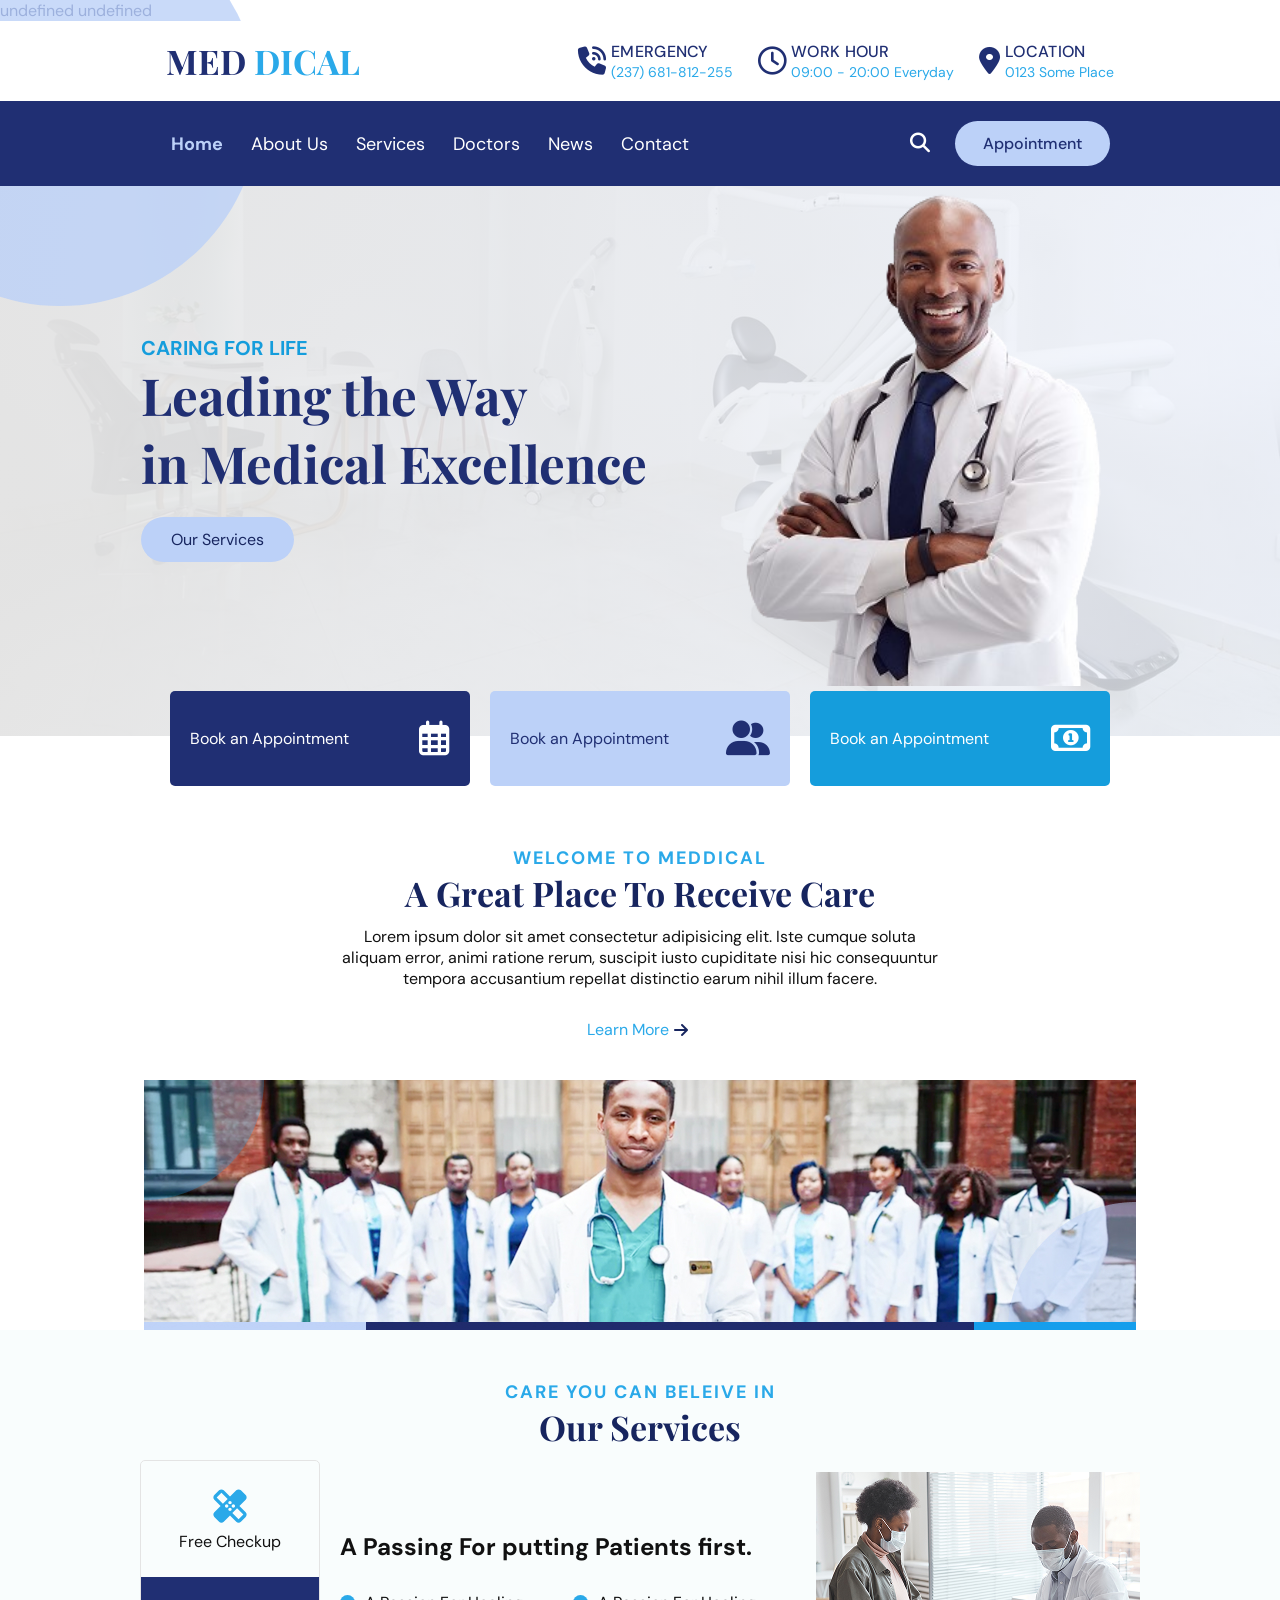
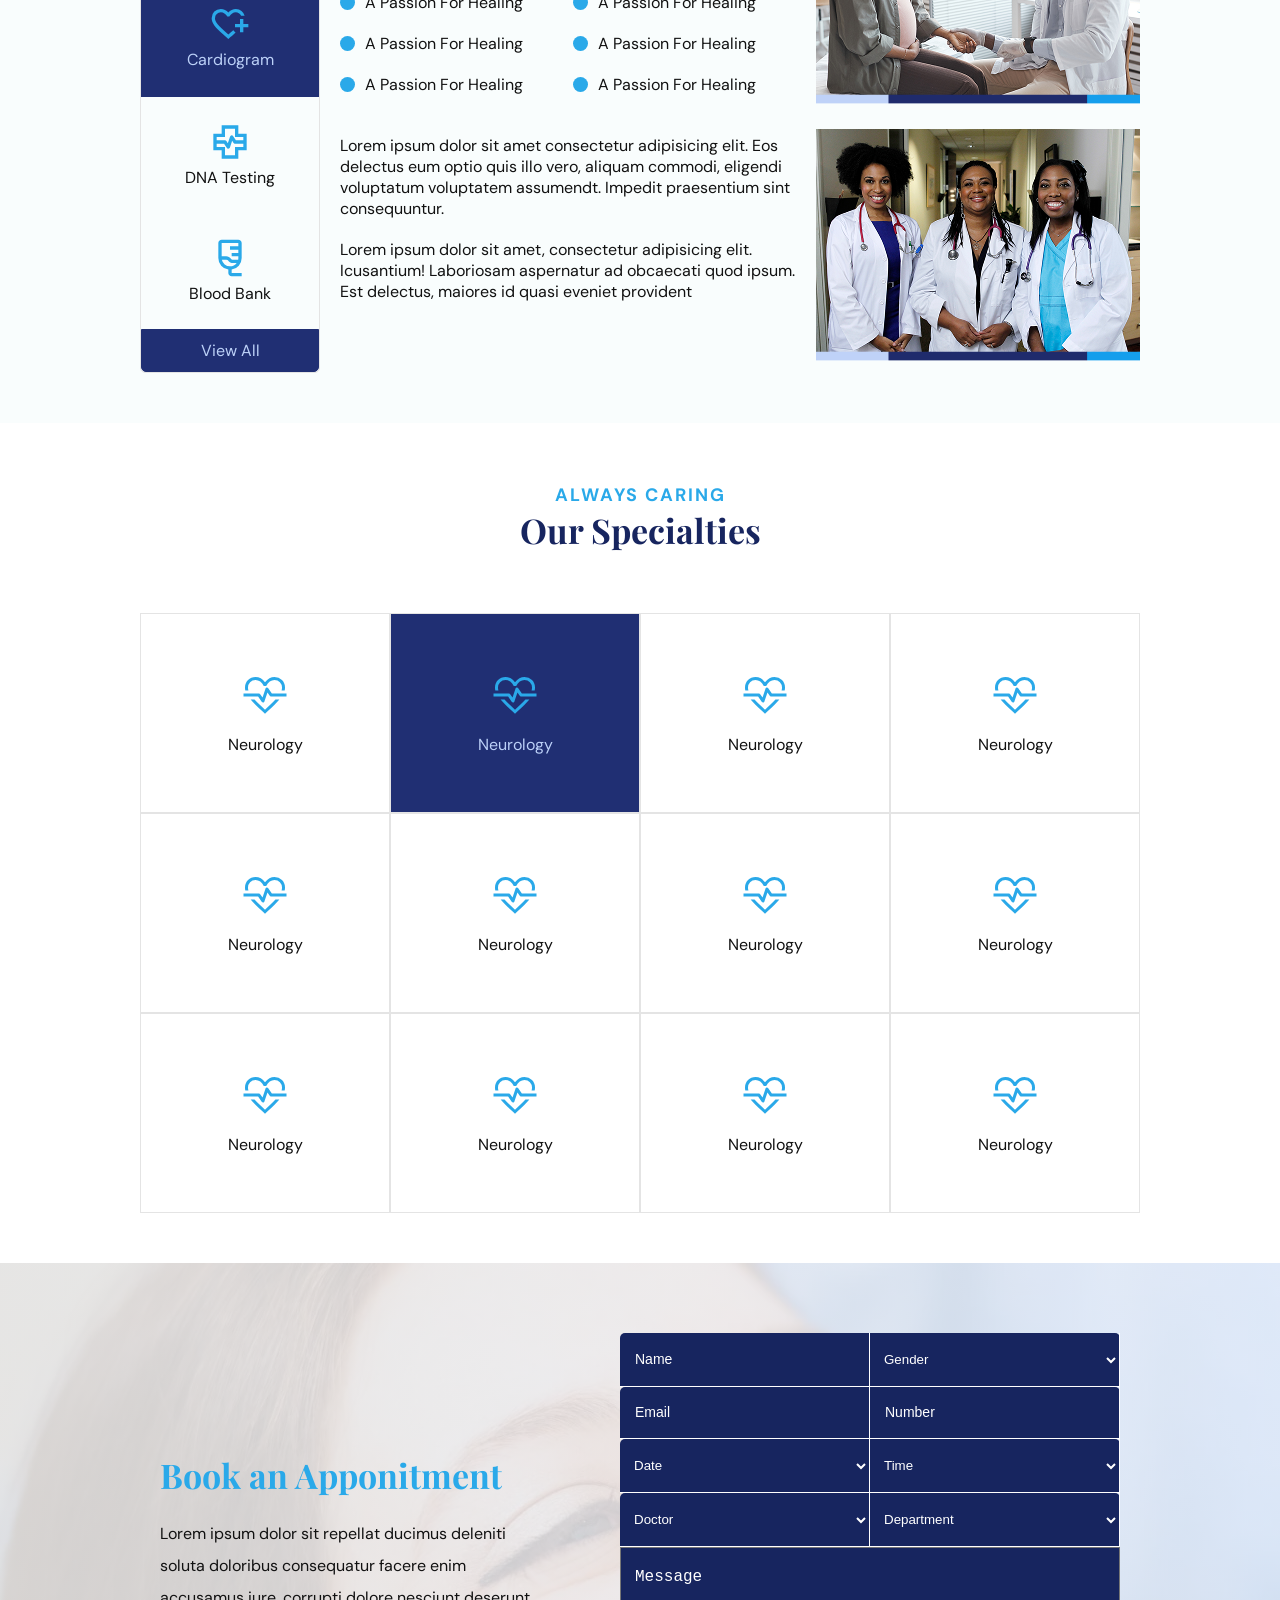
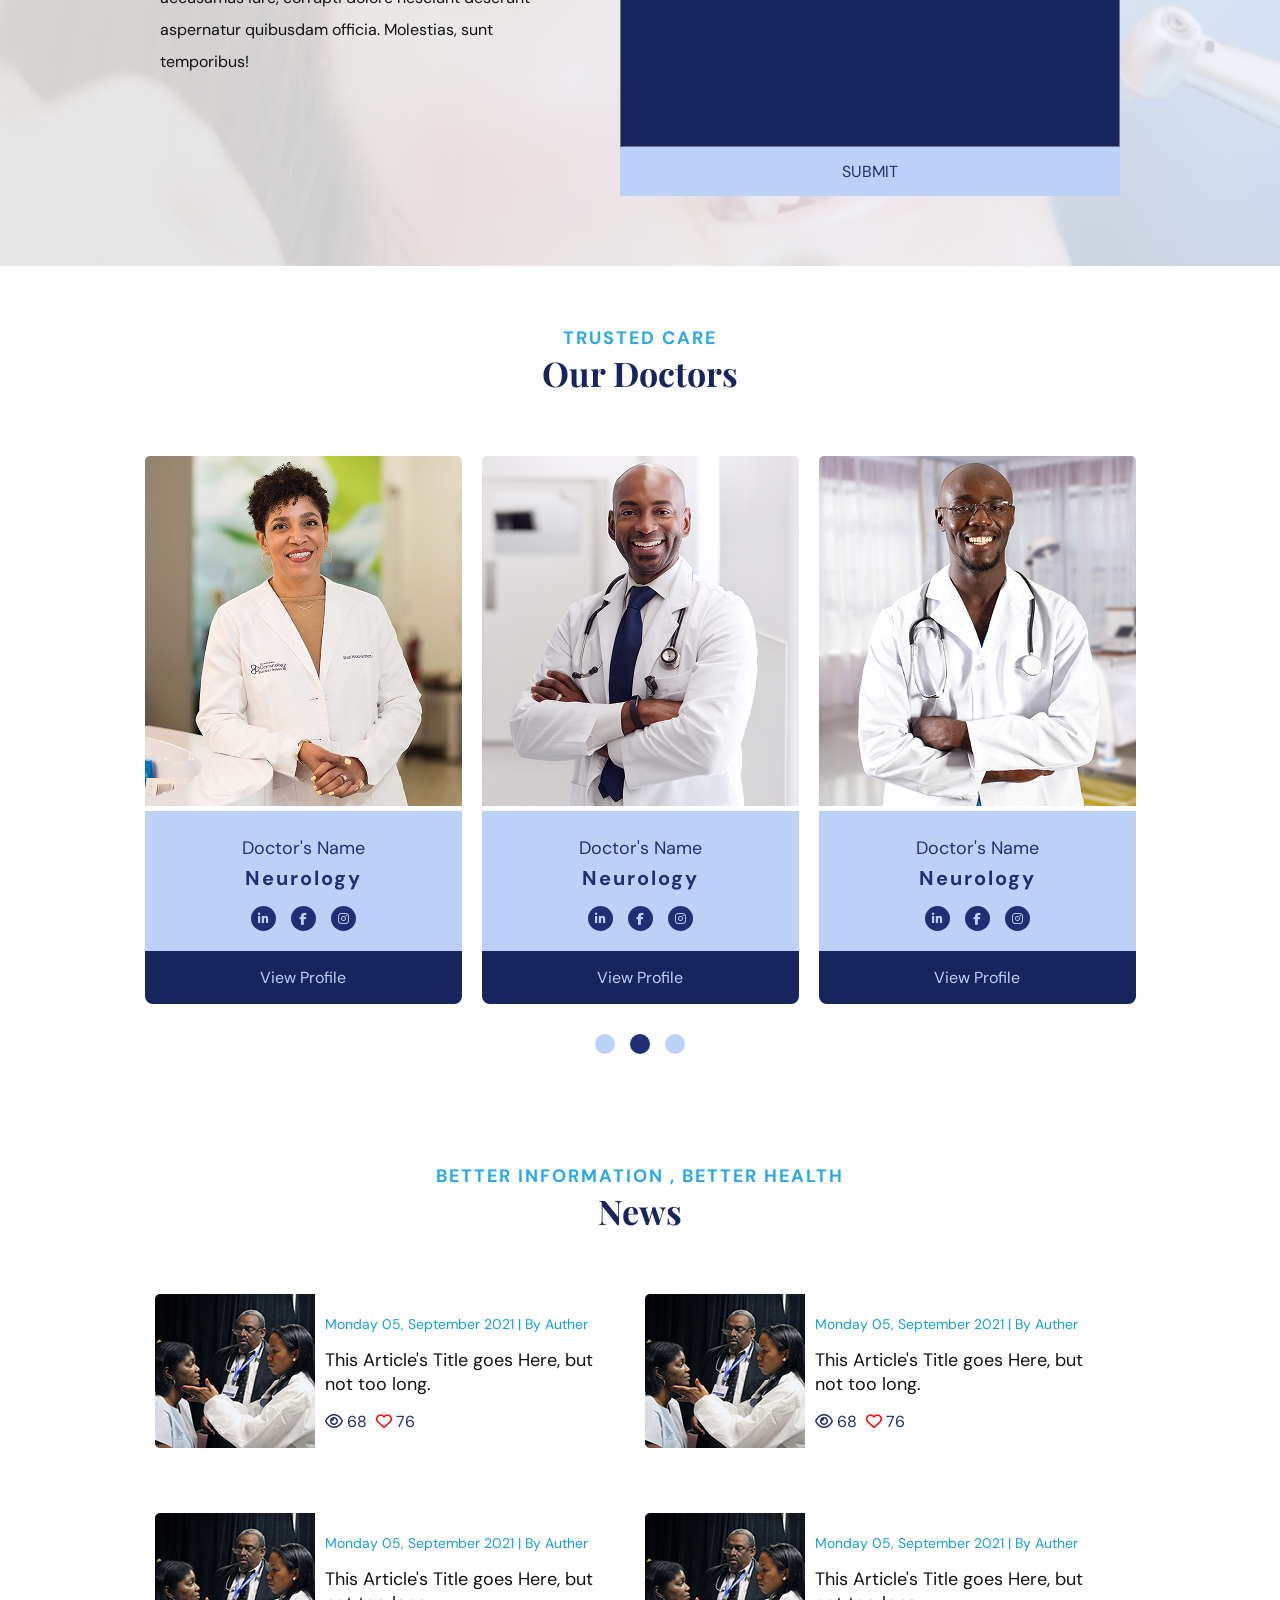
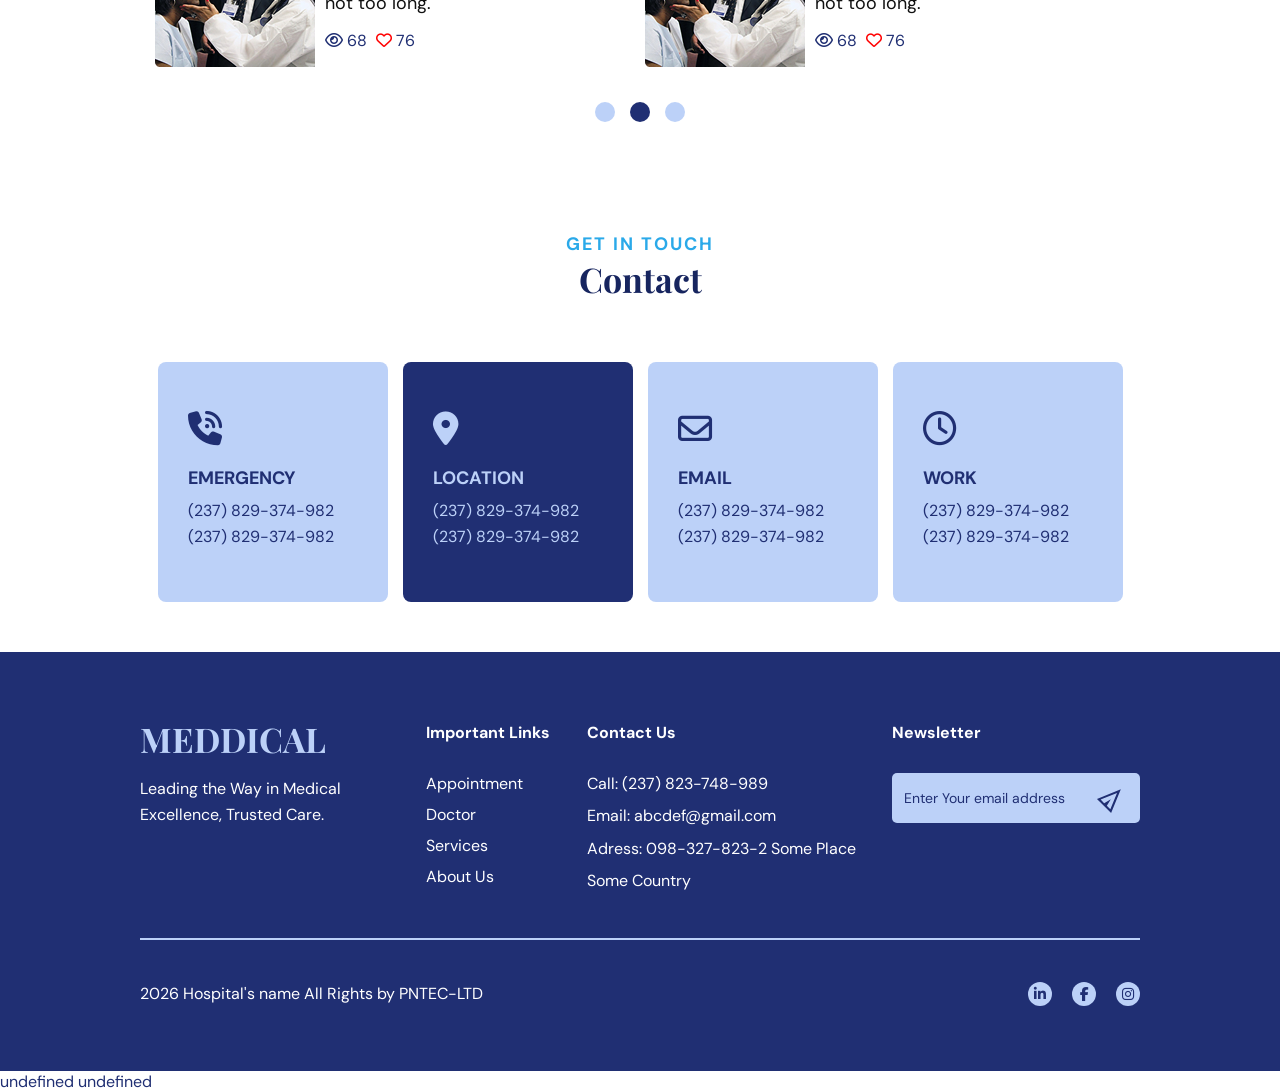
==== commit 02f8888a: "updated" ====
--- a/index.html
+++ b/index.html
@@ -3,36 +3,24 @@
   <head>
     <meta charset="UTF-8" />
     <meta name="viewport" content="width=device-width, initial-scale=1.0" />
-
     <title>Hospital Website</title>
-
     <!-- Font Awesome -->
-    <link
-      rel="stylesheet"
-      href="https://cdnjs.cloudflare.com/ajax/libs/font-awesome/6.7.2/css/all.min.css"
-    />
-
+    <link rel="stylesheet" href="https://cdnjs.cloudflare.com/ajax/libs/font-awesome/6.7.2/css/all.min.css" />
     <!-- Google Font -->
     <link rel="preconnect" href="https://fonts.googleapis.com" />
     <link rel="preconnect" href="https://fonts.gstatic.com" crossorigin />
-
-    <link
-      href="https://fonts.googleapis.com/css2?family=DM+Sans:wght@400;500;600;700&family=Playfair+Display:wght@600;700&display=swap"
-      rel="stylesheet"
-    />
-
+    <link href="https://fonts.googleapis.com/css2?family=DM+Sans:wght@400;500;600;700&family=Playfair+Display:wght@600;700&display=swap" rel="stylesheet" />
     <!-- Style Sheet -->
-    <link rel="stylesheet" href="style.css" />
-  </head>
-
-  <body>
+    <link rel="stylesheet" href="style.css" />undefined
+  </head>undefined<body>
     <!-- Top Header -->
     <div class="head-section">
       <header class="top-header">
         <div class="header-container">
           <div class="logo">
             <h1>
-              <a href="#" class="logo"> MED<span>DICAL</span> </a>
+              <a href="#" class="logo"> MED <span>DICAL</span>
+              </a>
             </h1>
           </div>
           <div class="emergency-box">
@@ -40,7 +28,6 @@
               <div class="info-icon">
                 <i class="fa-solid fa-phone-volume"></i>
               </div>
-
               <div class="info-content">
                 <span>EMERGENCY</span>
                 <strong>(237) 681-812-255</strong>
@@ -50,7 +37,6 @@
               <div class="info-icon">
                 <i class="fa-regular fa-clock"></i>
               </div>
-
               <div class="info-content">
                 <span>WORK HOUR</span>
                 <strong>09:00 - 20:00 Everyday</strong>
@@ -60,7 +46,6 @@
               <div class="info-icon">
                 <i class="fa-solid fa-location-dot"></i>
               </div>
-
               <div class="info-content">
                 <span>LOCATION</span>
                 <strong>0123 Some Place</strong>
@@ -69,7 +54,6 @@
           </div>
         </div>
       </header>
-
       <div class="navbar">
         <div class="navbar-container">
           <div class="nav-links">
@@ -77,15 +61,13 @@
             <a href="/About.html">About Us</a>
             <a href="/Service.html">Services</a>
             <a href="/Doctors.html">Doctors</a>
-            <a href="">News</a>
-            <a href="">Contact</a>
-          </div>
-
+            <a href="/News.html">News</a>
+            <a href="/Contact.html">Contact</a>
+          </div>
           <div class="nav-right">
             <button class="search-btn">
               <i class="fa-solid fa-magnifying-glass"></i>
             </button>
-
             <a href="#" class="appointment-btn"> Appointment </a>
           </div>
         </div>
@@ -95,10 +77,10 @@
           <div class="nav2-head">
             <div class="nav2-left">
               <h1>
-                <a href="#"> MED<span>DICAL</span> </a>
+                <a href="#"> MED <span>DICAL</span>
+                </a>
               </h1>
             </div>
-
             <div class="nav2-right">
               <button class="search-btn">
                 <i class="fa-solid fa-magnifying-glass"></i>
@@ -114,8 +96,8 @@
               <a href="/About.html">About Us</a>
               <a href="/Service.html">Services</a>
               <a href="/Doctors.html">Doctors</a>
-              <a href="">News</a>
-              <a href="">Contact</a>
+              <a href="?News.html">News</a>
+              <a href="/Contact.html">Contact</a>
             </div>
             <div class="side-menu-btn">
               <a href="">Appointment</a>
@@ -124,19 +106,14 @@
         </div>
       </div>
     </div>
-
     <section class="hero">
       <!-- Decorative Circle -->
       <div class="hero-circle"></div>
-
       <div class="hero-container">
         <div class="hero-content">
           <div class="hero-heading">
             <h3>CARING FOR LIFE</h3>
-            <h1>
-              Leading the Way <br />
-              in Medical Excellence
-            </h1>
+            <h1> Leading the Way <br /> in Medical Excellence </h1>
           </div>
           <div class="hero-btn">
             <a href="">Our Services</a>
@@ -149,30 +126,24 @@
       <div class="hero-cards-container">
         <div class="hero-card card-dark">
           <div class="card-text">Book an Appointment</div>
-
           <div class="card-icon">
             <i class="fa-regular fa-calendar-days"></i>
           </div>
         </div>
-
         <div class="hero-card card-light">
           <div class="card-text">Book an Appointment</div>
-
           <div class="card-icon">
             <i class="fa-solid fa-user-group"></i>
           </div>
         </div>
-
         <div class="hero-card card-blue">
           <div class="card-text">Book an Appointment</div>
-
           <div class="card-icon">
             <i class="fa-regular fa-money-bill-1"></i>
           </div>
         </div>
       </div>
     </section>
-
     <section class="staff">
       <div class="staff-container">
         <div class="staff-heading">
@@ -180,22 +151,17 @@
           <h1>A Great Place To Receive Care</h1>
         </div>
         <div class="staff-para">
-          <p>
-            Lorem ipsum dolor sit amet consectetur adipisicing elit. Iste cumque
-            soluta aliquam error, animi ratione rerum, suscipit iusto cupiditate
-            nisi hic consequuntur tempora accusantium repellat distinctio earum
-            nihil illum facere.
-          </p>
+          <p> Lorem ipsum dolor sit amet consectetur adipisicing elit. Iste cumque soluta aliquam error, animi ratione rerum, suscipit iusto cupiditate nisi hic consequuntur tempora accusantium repellat distinctio earum nihil illum facere. </p>
         </div>
         <div class="staff-btn">
-          <a href="">Learn More <i class="fa-solid fa-arrow-right"></i></a>
+          <a href="">Learn More <i class="fa-solid fa-arrow-right"></i>
+          </a>
         </div>
         <div class="staff-image">
           <img src="/Images/staff.jpg" alt="" />
         </div>
       </div>
     </section>
-
     <section class="service">
       <div class="service-container">
         <div class="service-heading">
@@ -206,15 +172,8 @@
           <div class="service-left">
             <div class="left-box">
               <div class="left-icon">
-                <svg
-                  xmlns="http://www.w3.org/2000/svg"
-                  height="35px"
-                  viewBox="0 -960 960 960"
-                  width="35px"
-                >
-                  <path
-                    d="M480-254 330-104q-23 23-56 23t-56-23L104-218q-23-23-23-56t23-56l150-150-150-150q-23-23-23-56t23-56l114-114q23-23 56-23t56 23l150 150 150-150q23-23 56-23t56 23l114 114q23 23 23 56t-23 56L706-480l150 150q23 23 23 56t-23 56L742-104q-23 23-56 23t-56-23L480-254Zm28.5-277.5Q520-543 520-560t-11.5-28.5Q497-600 480-600t-28.5 11.5Q440-577 440-560t11.5 28.5Q463-520 480-520t28.5-11.5ZM310-536l114-114-150-150-114 114 150 150Zm90 96q17 0 28.5-11.5T440-480q0-17-11.5-28.5T400-520q-17 0-28.5 11.5T360-480q0 17 11.5 28.5T400-440Zm108.5 68.5Q520-383 520-400t-11.5-28.5Q497-440 480-440t-28.5 11.5Q440-417 440-400t11.5 28.5Q463-360 480-360t28.5-11.5ZM560-440q17 0 28.5-11.5T600-480q0-17-11.5-28.5T560-520q-17 0-28.5 11.5T520-480q0 17 11.5 28.5T560-440Zm-24 130 150 150 114-114-150-150-114 114ZM339-621Zm282 282Z"
-                  />
+                <svg xmlns="http://www.w3.org/2000/svg" height="35px" viewBox="0 -960 960 960" width="35px">
+                  <path d="M480-254 330-104q-23 23-56 23t-56-23L104-218q-23-23-23-56t23-56l150-150-150-150q-23-23-23-56t23-56l114-114q23-23 56-23t56 23l150 150 150-150q23-23 56-23t56 23l114 114q23 23 23 56t-23 56L706-480l150 150q23 23 23 56t-23 56L742-104q-23 23-56 23t-56-23L480-254Zm28.5-277.5Q520-543 520-560t-11.5-28.5Q497-600 480-600t-28.5 11.5Q440-577 440-560t11.5 28.5Q463-520 480-520t28.5-11.5ZM310-536l114-114-150-150-114 114 150 150Zm90 96q17 0 28.5-11.5T440-480q0-17-11.5-28.5T400-520q-17 0-28.5 11.5T360-480q0 17 11.5 28.5T400-440Zm108.5 68.5Q520-383 520-400t-11.5-28.5Q497-440 480-440t-28.5 11.5Q440-417 440-400t11.5 28.5Q463-360 480-360t28.5-11.5ZM560-440q17 0 28.5-11.5T600-480q0-17-11.5-28.5T560-520q-17 0-28.5 11.5T520-480q0 17 11.5 28.5T560-440Zm-24 130 150 150 114-114-150-150-114 114ZM339-621Zm282 282Z" />
                 </svg>
               </div>
               <div class="left-icon-name">
@@ -223,16 +182,8 @@
             </div>
             <div class="left-box left-box-active">
               <div class="left-icon">
-                <svg
-                  xmlns="http://www.w3.org/2000/svg"
-                  height="24px"
-                  viewBox="0 -960 960 960"
-                  width="24px"
-                  fill="#1f1f1f"
-                >
-                  <path
-                    d="M440-501Zm0 381L313-234q-72-65-123.5-116t-85-96q-33.5-45-49-87T40-621q0-94 63-156.5T260-840q52 0 99 22t81 62q34-40 81-62t99-22q81 0 136 45.5T831-680h-85q-18-40-53-60t-73-20q-51 0-88 27.5T463-660h-46q-31-45-70.5-72.5T260-760q-57 0-98.5 39.5T120-621q0 33 14 67t50 78.5q36 44.5 98 104T440-228q26-23 61-53t56-50l9 9 19.5 19.5L605-283l9 9q-22 20-56 49.5T498-172l-58 52Zm280-160v-120H600v-80h120v-120h80v120h120v80H800v120h-80Z"
-                  />
+                <svg xmlns="http://www.w3.org/2000/svg" height="24px" viewBox="0 -960 960 960" width="24px" fill="#1f1f1f">
+                  <path d="M440-501Zm0 381L313-234q-72-65-123.5-116t-85-96q-33.5-45-49-87T40-621q0-94 63-156.5T260-840q52 0 99 22t81 62q34-40 81-62t99-22q81 0 136 45.5T831-680h-85q-18-40-53-60t-73-20q-51 0-88 27.5T463-660h-46q-31-45-70.5-72.5T260-760q-57 0-98.5 39.5T120-621q0 33 14 67t50 78.5q36 44.5 98 104T440-228q26-23 61-53t56-50l9 9 19.5 19.5L605-283l9 9q-22 20-56 49.5T498-172l-58 52Zm280-160v-120H600v-80h120v-120h80v120h120v80H800v120h-80Z" />
                 </svg>
               </div>
               <div class="left-icon-name">
@@ -241,16 +192,8 @@
             </div>
             <div class="left-box">
               <div class="left-icon">
-                <svg
-                  xmlns="http://www.w3.org/2000/svg"
-                  height="24px"
-                  viewBox="0 -960 960 960"
-                  width="24px"
-                  fill="#1f1f1f"
-                >
-                  <path
-                    d="M280-80v-200H80v-400h200v-200h400v200h200v400H680v200H280ZM160-520h200q10 0 19 5t14 13l35 52 54-162q4-12 14.5-20t23.5-8q10 0 19 5t14 13l68 102h179v-80H600v-200H360v200H160v80Zm200 360h240v-200h200v-80H600q-10 0-19-5t-15-13l-34-52-54 162q-4 12-15 20t-24 8q-10 0-19-5t-14-13l-68-102H160v80h200v200Zm120-320Z"
-                  />
+                <svg xmlns="http://www.w3.org/2000/svg" height="24px" viewBox="0 -960 960 960" width="24px" fill="#1f1f1f">
+                  <path d="M280-80v-200H80v-400h200v-200h400v200h200v400H680v200H280ZM160-520h200q10 0 19 5t14 13l35 52 54-162q4-12 14.5-20t23.5-8q10 0 19 5t14 13l68 102h179v-80H600v-200H360v200H160v80Zm200 360h240v-200h200v-80H600q-10 0-19-5t-15-13l-34-52-54 162q-4 12-15 20t-24 8q-10 0-19-5t-14-13l-68-102H160v80h200v200Zm120-320Z" />
                 </svg>
               </div>
               <div class="left-icon-name">
@@ -259,16 +202,8 @@
             </div>
             <div class="left-box">
               <div class="left-icon">
-                <svg
-                  xmlns="http://www.w3.org/2000/svg"
-                  height="24px"
-                  viewBox="0 -960 960 960"
-                  width="24px"
-                  fill="#1f1f1f"
-                >
-                  <path
-                    d="M520-40q-33 0-56.5-23.5T440-120v-83q-103-14-171.5-92.5T200-480v-360q0-33 23.5-56.5T280-920h400q33 0 56.5 23.5T760-840v360q0 106-68.5 184.5T520-203v83h240v80H520Zm30-400h126q2-10 3-19.5t1-20.5v-40H520v-80h160v-80H480v-80h200v-80H280v320h110q33 0 62.5 15t49.5 41q8 11 21 17.5t27 6.5Zm-70 160q49 0 91-21.5t69-58.5h-90q-33 0-62.5-15T438-416q-8-11-21-17.5t-27-6.5H284q14 69 68.5 114.5T480-280Zm-42-160Z"
-                  />
+                <svg xmlns="http://www.w3.org/2000/svg" height="24px" viewBox="0 -960 960 960" width="24px" fill="#1f1f1f">
+                  <path d="M520-40q-33 0-56.5-23.5T440-120v-83q-103-14-171.5-92.5T200-480v-360q0-33 23.5-56.5T280-920h400q33 0 56.5 23.5T760-840v360q0 106-68.5 184.5T520-203v83h240v80H520Zm30-400h126q2-10 3-19.5t1-20.5v-40H520v-80h160v-80H480v-80h200v-80H280v320h110q33 0 62.5 15t49.5 41q8 11 21 17.5t27 6.5Zm-70 160q49 0 91-21.5t69-58.5h-90q-33 0-62.5-15T438-416q-8-11-21-17.5t-27-6.5H284q14 69 68.5 114.5T480-280Zm-42-160Z" />
                 </svg>
               </div>
               <div class="left-icon-name">
@@ -314,17 +249,8 @@
               </div>
             </div>
             <div class="center-para">
-              <p>
-                Lorem ipsum dolor sit amet consectetur adipisicing elit. Eos
-                delectus eum optio quis illo vero, aliquam commodi, eligendi
-                voluptatum voluptatem assumendt. Impedit praesentium sint
-                consequuntur.
-              </p>
-              <p>
-                Lorem ipsum dolor sit amet, consectetur adipisicing elit.
-                Icusantium! Laboriosam aspernatur ad obcaecati quod ipsum. Est
-                delectus, maiores id quasi eveniet provident
-              </p>
+              <p> Lorem ipsum dolor sit amet consectetur adipisicing elit. Eos delectus eum optio quis illo vero, aliquam commodi, eligendi voluptatum voluptatem assumendt. Impedit praesentium sint consequuntur. </p>
+              <p> Lorem ipsum dolor sit amet, consectetur adipisicing elit. Icusantium! Laboriosam aspernatur ad obcaecati quod ipsum. Est delectus, maiores id quasi eveniet provident </p>
             </div>
           </div>
           <div class="service-right">
@@ -336,7 +262,6 @@
         </div>
       </div>
     </section>
-
     <section class="our-specialist">
       <div class="specialist-container">
         <div class="specialist-heading">
@@ -346,16 +271,8 @@
         <div class="specialist-card-container">
           <div class="speclist-box">
             <div class="speclist-icon">
-              <svg
-                xmlns="http://www.w3.org/2000/svg"
-                height="48px"
-                viewBox="0 -960 960 960"
-                width="48px"
-                fill="#1f1f1f"
-              >
-                <path
-                  d="M290-840q57 0 105.5 27t84.5 78q42-54 89-79.5T670-840q89 0 149.5 60.5T880-629q0 15-1.5 29.5T873-570h-62q5-15 7-29.5t2-29.5q0-66-42-108.5T670-780q-51 0-95 31.5T504-660h-49q-26-56-70-88t-95-32q-66 0-108 42.5T140-629q0 15 2 29.5t7 29.5H87q-4-15-5.5-29.5T80-629q0-90 60.5-150.5T290-840Zm-98 450h78q38 42 89.5 91.5T480-186q69-63 120-112.5t89-91.5h79q-42 49-102 108.5T521-144l-41 37-41-37q-85-78-145-137.5T192-390Zm250 60q9 0 16-5.5t10-14.5l61-181 46 68q5 6 11 9.5t14 3.5h310v-60H617l-72-106q-5-7-12-10t-15-3q-9 0-16.5 5.5T491-609l-60 181-47-69q-5-6-10.5-9.5T360-510H50v60h292l72 107q5 7 12.5 10t15.5 3Zm38-153Z"
-                />
+              <svg xmlns="http://www.w3.org/2000/svg" height="48px" viewBox="0 -960 960 960" width="48px" fill="#1f1f1f">
+                <path d="M290-840q57 0 105.5 27t84.5 78q42-54 89-79.5T670-840q89 0 149.5 60.5T880-629q0 15-1.5 29.5T873-570h-62q5-15 7-29.5t2-29.5q0-66-42-108.5T670-780q-51 0-95 31.5T504-660h-49q-26-56-70-88t-95-32q-66 0-108 42.5T140-629q0 15 2 29.5t7 29.5H87q-4-15-5.5-29.5T80-629q0-90 60.5-150.5T290-840Zm-98 450h78q38 42 89.5 91.5T480-186q69-63 120-112.5t89-91.5h79q-42 49-102 108.5T521-144l-41 37-41-37q-85-78-145-137.5T192-390Zm250 60q9 0 16-5.5t10-14.5l61-181 46 68q5 6 11 9.5t14 3.5h310v-60H617l-72-106q-5-7-12-10t-15-3q-9 0-16.5 5.5T491-609l-60 181-47-69q-5-6-10.5-9.5T360-510H50v60h292l72 107q5 7 12.5 10t15.5 3Zm38-153Z" />
               </svg>
             </div>
             <div class="specialist-name">
@@ -364,196 +281,108 @@
           </div>
           <div class="speclist-box left-box-active">
             <div class="speclist-icon">
-              <svg
-                xmlns="http://www.w3.org/2000/svg"
-                height="48px"
-                viewBox="0 -960 960 960"
-                width="48px"
-                fill="#1f1f1f"
-              >
-                <path
-                  d="M290-840q57 0 105.5 27t84.5 78q42-54 89-79.5T670-840q89 0 149.5 60.5T880-629q0 15-1.5 29.5T873-570h-62q5-15 7-29.5t2-29.5q0-66-42-108.5T670-780q-51 0-95 31.5T504-660h-49q-26-56-70-88t-95-32q-66 0-108 42.5T140-629q0 15 2 29.5t7 29.5H87q-4-15-5.5-29.5T80-629q0-90 60.5-150.5T290-840Zm-98 450h78q38 42 89.5 91.5T480-186q69-63 120-112.5t89-91.5h79q-42 49-102 108.5T521-144l-41 37-41-37q-85-78-145-137.5T192-390Zm250 60q9 0 16-5.5t10-14.5l61-181 46 68q5 6 11 9.5t14 3.5h310v-60H617l-72-106q-5-7-12-10t-15-3q-9 0-16.5 5.5T491-609l-60 181-47-69q-5-6-10.5-9.5T360-510H50v60h292l72 107q5 7 12.5 10t15.5 3Zm38-153Z"
-                />
-              </svg>
-            </div>
-            <div class="specialist-name">
-              <p>Neurology</p>
-            </div>
-          </div>
-          <div class="speclist-box">
-            <div class="speclist-icon">
-              <svg
-                xmlns="http://www.w3.org/2000/svg"
-                height="48px"
-                viewBox="0 -960 960 960"
-                width="48px"
-                fill="#1f1f1f"
-              >
-                <path
-                  d="M290-840q57 0 105.5 27t84.5 78q42-54 89-79.5T670-840q89 0 149.5 60.5T880-629q0 15-1.5 29.5T873-570h-62q5-15 7-29.5t2-29.5q0-66-42-108.5T670-780q-51 0-95 31.5T504-660h-49q-26-56-70-88t-95-32q-66 0-108 42.5T140-629q0 15 2 29.5t7 29.5H87q-4-15-5.5-29.5T80-629q0-90 60.5-150.5T290-840Zm-98 450h78q38 42 89.5 91.5T480-186q69-63 120-112.5t89-91.5h79q-42 49-102 108.5T521-144l-41 37-41-37q-85-78-145-137.5T192-390Zm250 60q9 0 16-5.5t10-14.5l61-181 46 68q5 6 11 9.5t14 3.5h310v-60H617l-72-106q-5-7-12-10t-15-3q-9 0-16.5 5.5T491-609l-60 181-47-69q-5-6-10.5-9.5T360-510H50v60h292l72 107q5 7 12.5 10t15.5 3Zm38-153Z"
-                />
-              </svg>
-            </div>
-            <div class="specialist-name">
-              <p>Neurology</p>
-            </div>
-          </div>
-          <div class="speclist-box">
-            <div class="speclist-icon">
-              <svg
-                xmlns="http://www.w3.org/2000/svg"
-                height="48px"
-                viewBox="0 -960 960 960"
-                width="48px"
-                fill="#1f1f1f"
-              >
-                <path
-                  d="M290-840q57 0 105.5 27t84.5 78q42-54 89-79.5T670-840q89 0 149.5 60.5T880-629q0 15-1.5 29.5T873-570h-62q5-15 7-29.5t2-29.5q0-66-42-108.5T670-780q-51 0-95 31.5T504-660h-49q-26-56-70-88t-95-32q-66 0-108 42.5T140-629q0 15 2 29.5t7 29.5H87q-4-15-5.5-29.5T80-629q0-90 60.5-150.5T290-840Zm-98 450h78q38 42 89.5 91.5T480-186q69-63 120-112.5t89-91.5h79q-42 49-102 108.5T521-144l-41 37-41-37q-85-78-145-137.5T192-390Zm250 60q9 0 16-5.5t10-14.5l61-181 46 68q5 6 11 9.5t14 3.5h310v-60H617l-72-106q-5-7-12-10t-15-3q-9 0-16.5 5.5T491-609l-60 181-47-69q-5-6-10.5-9.5T360-510H50v60h292l72 107q5 7 12.5 10t15.5 3Zm38-153Z"
-                />
-              </svg>
-            </div>
-            <div class="specialist-name">
-              <p>Neurology</p>
-            </div>
-          </div>
-          <div class="speclist-box">
-            <div class="speclist-icon">
-              <svg
-                xmlns="http://www.w3.org/2000/svg"
-                height="48px"
-                viewBox="0 -960 960 960"
-                width="48px"
-                fill="#1f1f1f"
-              >
-                <path
-                  d="M290-840q57 0 105.5 27t84.5 78q42-54 89-79.5T670-840q89 0 149.5 60.5T880-629q0 15-1.5 29.5T873-570h-62q5-15 7-29.5t2-29.5q0-66-42-108.5T670-780q-51 0-95 31.5T504-660h-49q-26-56-70-88t-95-32q-66 0-108 42.5T140-629q0 15 2 29.5t7 29.5H87q-4-15-5.5-29.5T80-629q0-90 60.5-150.5T290-840Zm-98 450h78q38 42 89.5 91.5T480-186q69-63 120-112.5t89-91.5h79q-42 49-102 108.5T521-144l-41 37-41-37q-85-78-145-137.5T192-390Zm250 60q9 0 16-5.5t10-14.5l61-181 46 68q5 6 11 9.5t14 3.5h310v-60H617l-72-106q-5-7-12-10t-15-3q-9 0-16.5 5.5T491-609l-60 181-47-69q-5-6-10.5-9.5T360-510H50v60h292l72 107q5 7 12.5 10t15.5 3Zm38-153Z"
-                />
-              </svg>
-            </div>
-            <div class="specialist-name">
-              <p>Neurology</p>
-            </div>
-          </div>
-          <div class="speclist-box">
-            <div class="speclist-icon">
-              <svg
-                xmlns="http://www.w3.org/2000/svg"
-                height="48px"
-                viewBox="0 -960 960 960"
-                width="48px"
-                fill="#1f1f1f"
-              >
-                <path
-                  d="M290-840q57 0 105.5 27t84.5 78q42-54 89-79.5T670-840q89 0 149.5 60.5T880-629q0 15-1.5 29.5T873-570h-62q5-15 7-29.5t2-29.5q0-66-42-108.5T670-780q-51 0-95 31.5T504-660h-49q-26-56-70-88t-95-32q-66 0-108 42.5T140-629q0 15 2 29.5t7 29.5H87q-4-15-5.5-29.5T80-629q0-90 60.5-150.5T290-840Zm-98 450h78q38 42 89.5 91.5T480-186q69-63 120-112.5t89-91.5h79q-42 49-102 108.5T521-144l-41 37-41-37q-85-78-145-137.5T192-390Zm250 60q9 0 16-5.5t10-14.5l61-181 46 68q5 6 11 9.5t14 3.5h310v-60H617l-72-106q-5-7-12-10t-15-3q-9 0-16.5 5.5T491-609l-60 181-47-69q-5-6-10.5-9.5T360-510H50v60h292l72 107q5 7 12.5 10t15.5 3Zm38-153Z"
-                />
-              </svg>
-            </div>
-            <div class="specialist-name">
-              <p>Neurology</p>
-            </div>
-          </div>
-          <div class="speclist-box">
-            <div class="speclist-icon">
-              <svg
-                xmlns="http://www.w3.org/2000/svg"
-                height="48px"
-                viewBox="0 -960 960 960"
-                width="48px"
-                fill="#1f1f1f"
-              >
-                <path
-                  d="M290-840q57 0 105.5 27t84.5 78q42-54 89-79.5T670-840q89 0 149.5 60.5T880-629q0 15-1.5 29.5T873-570h-62q5-15 7-29.5t2-29.5q0-66-42-108.5T670-780q-51 0-95 31.5T504-660h-49q-26-56-70-88t-95-32q-66 0-108 42.5T140-629q0 15 2 29.5t7 29.5H87q-4-15-5.5-29.5T80-629q0-90 60.5-150.5T290-840Zm-98 450h78q38 42 89.5 91.5T480-186q69-63 120-112.5t89-91.5h79q-42 49-102 108.5T521-144l-41 37-41-37q-85-78-145-137.5T192-390Zm250 60q9 0 16-5.5t10-14.5l61-181 46 68q5 6 11 9.5t14 3.5h310v-60H617l-72-106q-5-7-12-10t-15-3q-9 0-16.5 5.5T491-609l-60 181-47-69q-5-6-10.5-9.5T360-510H50v60h292l72 107q5 7 12.5 10t15.5 3Zm38-153Z"
-                />
-              </svg>
-            </div>
-            <div class="specialist-name">
-              <p>Neurology</p>
-            </div>
-          </div>
-          <div class="speclist-box">
-            <div class="speclist-icon">
-              <svg
-                xmlns="http://www.w3.org/2000/svg"
-                height="48px"
-                viewBox="0 -960 960 960"
-                width="48px"
-                fill="#1f1f1f"
-              >
-                <path
-                  d="M290-840q57 0 105.5 27t84.5 78q42-54 89-79.5T670-840q89 0 149.5 60.5T880-629q0 15-1.5 29.5T873-570h-62q5-15 7-29.5t2-29.5q0-66-42-108.5T670-780q-51 0-95 31.5T504-660h-49q-26-56-70-88t-95-32q-66 0-108 42.5T140-629q0 15 2 29.5t7 29.5H87q-4-15-5.5-29.5T80-629q0-90 60.5-150.5T290-840Zm-98 450h78q38 42 89.5 91.5T480-186q69-63 120-112.5t89-91.5h79q-42 49-102 108.5T521-144l-41 37-41-37q-85-78-145-137.5T192-390Zm250 60q9 0 16-5.5t10-14.5l61-181 46 68q5 6 11 9.5t14 3.5h310v-60H617l-72-106q-5-7-12-10t-15-3q-9 0-16.5 5.5T491-609l-60 181-47-69q-5-6-10.5-9.5T360-510H50v60h292l72 107q5 7 12.5 10t15.5 3Zm38-153Z"
-                />
-              </svg>
-            </div>
-            <div class="specialist-name">
-              <p>Neurology</p>
-            </div>
-          </div>
-          <div class="speclist-box">
-            <div class="speclist-icon">
-              <svg
-                xmlns="http://www.w3.org/2000/svg"
-                height="48px"
-                viewBox="0 -960 960 960"
-                width="48px"
-                fill="#1f1f1f"
-              >
-                <path
-                  d="M290-840q57 0 105.5 27t84.5 78q42-54 89-79.5T670-840q89 0 149.5 60.5T880-629q0 15-1.5 29.5T873-570h-62q5-15 7-29.5t2-29.5q0-66-42-108.5T670-780q-51 0-95 31.5T504-660h-49q-26-56-70-88t-95-32q-66 0-108 42.5T140-629q0 15 2 29.5t7 29.5H87q-4-15-5.5-29.5T80-629q0-90 60.5-150.5T290-840Zm-98 450h78q38 42 89.5 91.5T480-186q69-63 120-112.5t89-91.5h79q-42 49-102 108.5T521-144l-41 37-41-37q-85-78-145-137.5T192-390Zm250 60q9 0 16-5.5t10-14.5l61-181 46 68q5 6 11 9.5t14 3.5h310v-60H617l-72-106q-5-7-12-10t-15-3q-9 0-16.5 5.5T491-609l-60 181-47-69q-5-6-10.5-9.5T360-510H50v60h292l72 107q5 7 12.5 10t15.5 3Zm38-153Z"
-                />
-              </svg>
-            </div>
-            <div class="specialist-name">
-              <p>Neurology</p>
-            </div>
-          </div>
-          <div class="speclist-box">
-            <div class="speclist-icon">
-              <svg
-                xmlns="http://www.w3.org/2000/svg"
-                height="48px"
-                viewBox="0 -960 960 960"
-                width="48px"
-                fill="#1f1f1f"
-              >
-                <path
-                  d="M290-840q57 0 105.5 27t84.5 78q42-54 89-79.5T670-840q89 0 149.5 60.5T880-629q0 15-1.5 29.5T873-570h-62q5-15 7-29.5t2-29.5q0-66-42-108.5T670-780q-51 0-95 31.5T504-660h-49q-26-56-70-88t-95-32q-66 0-108 42.5T140-629q0 15 2 29.5t7 29.5H87q-4-15-5.5-29.5T80-629q0-90 60.5-150.5T290-840Zm-98 450h78q38 42 89.5 91.5T480-186q69-63 120-112.5t89-91.5h79q-42 49-102 108.5T521-144l-41 37-41-37q-85-78-145-137.5T192-390Zm250 60q9 0 16-5.5t10-14.5l61-181 46 68q5 6 11 9.5t14 3.5h310v-60H617l-72-106q-5-7-12-10t-15-3q-9 0-16.5 5.5T491-609l-60 181-47-69q-5-6-10.5-9.5T360-510H50v60h292l72 107q5 7 12.5 10t15.5 3Zm38-153Z"
-                />
-              </svg>
-            </div>
-            <div class="specialist-name">
-              <p>Neurology</p>
-            </div>
-          </div>
-          <div class="speclist-box">
-            <div class="speclist-icon">
-              <svg
-                xmlns="http://www.w3.org/2000/svg"
-                height="48px"
-                viewBox="0 -960 960 960"
-                width="48px"
-                fill="#1f1f1f"
-              >
-                <path
-                  d="M290-840q57 0 105.5 27t84.5 78q42-54 89-79.5T670-840q89 0 149.5 60.5T880-629q0 15-1.5 29.5T873-570h-62q5-15 7-29.5t2-29.5q0-66-42-108.5T670-780q-51 0-95 31.5T504-660h-49q-26-56-70-88t-95-32q-66 0-108 42.5T140-629q0 15 2 29.5t7 29.5H87q-4-15-5.5-29.5T80-629q0-90 60.5-150.5T290-840Zm-98 450h78q38 42 89.5 91.5T480-186q69-63 120-112.5t89-91.5h79q-42 49-102 108.5T521-144l-41 37-41-37q-85-78-145-137.5T192-390Zm250 60q9 0 16-5.5t10-14.5l61-181 46 68q5 6 11 9.5t14 3.5h310v-60H617l-72-106q-5-7-12-10t-15-3q-9 0-16.5 5.5T491-609l-60 181-47-69q-5-6-10.5-9.5T360-510H50v60h292l72 107q5 7 12.5 10t15.5 3Zm38-153Z"
-                />
-              </svg>
-            </div>
-            <div class="specialist-name">
-              <p>Neurology</p>
-            </div>
-          </div>
-          <div class="speclist-box">
-            <div class="speclist-icon">
-              <svg
-                xmlns="http://www.w3.org/2000/svg"
-                height="48px"
-                viewBox="0 -960 960 960"
-                width="48px"
-                fill="#1f1f1f"
-              >
-                <path
-                  d="M290-840q57 0 105.5 27t84.5 78q42-54 89-79.5T670-840q89 0 149.5 60.5T880-629q0 15-1.5 29.5T873-570h-62q5-15 7-29.5t2-29.5q0-66-42-108.5T670-780q-51 0-95 31.5T504-660h-49q-26-56-70-88t-95-32q-66 0-108 42.5T140-629q0 15 2 29.5t7 29.5H87q-4-15-5.5-29.5T80-629q0-90 60.5-150.5T290-840Zm-98 450h78q38 42 89.5 91.5T480-186q69-63 120-112.5t89-91.5h79q-42 49-102 108.5T521-144l-41 37-41-37q-85-78-145-137.5T192-390Zm250 60q9 0 16-5.5t10-14.5l61-181 46 68q5 6 11 9.5t14 3.5h310v-60H617l-72-106q-5-7-12-10t-15-3q-9 0-16.5 5.5T491-609l-60 181-47-69q-5-6-10.5-9.5T360-510H50v60h292l72 107q5 7 12.5 10t15.5 3Zm38-153Z"
-                />
+              <svg xmlns="http://www.w3.org/2000/svg" height="48px" viewBox="0 -960 960 960" width="48px" fill="#1f1f1f">
+                <path d="M290-840q57 0 105.5 27t84.5 78q42-54 89-79.5T670-840q89 0 149.5 60.5T880-629q0 15-1.5 29.5T873-570h-62q5-15 7-29.5t2-29.5q0-66-42-108.5T670-780q-51 0-95 31.5T504-660h-49q-26-56-70-88t-95-32q-66 0-108 42.5T140-629q0 15 2 29.5t7 29.5H87q-4-15-5.5-29.5T80-629q0-90 60.5-150.5T290-840Zm-98 450h78q38 42 89.5 91.5T480-186q69-63 120-112.5t89-91.5h79q-42 49-102 108.5T521-144l-41 37-41-37q-85-78-145-137.5T192-390Zm250 60q9 0 16-5.5t10-14.5l61-181 46 68q5 6 11 9.5t14 3.5h310v-60H617l-72-106q-5-7-12-10t-15-3q-9 0-16.5 5.5T491-609l-60 181-47-69q-5-6-10.5-9.5T360-510H50v60h292l72 107q5 7 12.5 10t15.5 3Zm38-153Z" />
+              </svg>
+            </div>
+            <div class="specialist-name">
+              <p>Neurology</p>
+            </div>
+          </div>
+          <div class="speclist-box">
+            <div class="speclist-icon">
+              <svg xmlns="http://www.w3.org/2000/svg" height="48px" viewBox="0 -960 960 960" width="48px" fill="#1f1f1f">
+                <path d="M290-840q57 0 105.5 27t84.5 78q42-54 89-79.5T670-840q89 0 149.5 60.5T880-629q0 15-1.5 29.5T873-570h-62q5-15 7-29.5t2-29.5q0-66-42-108.5T670-780q-51 0-95 31.5T504-660h-49q-26-56-70-88t-95-32q-66 0-108 42.5T140-629q0 15 2 29.5t7 29.5H87q-4-15-5.5-29.5T80-629q0-90 60.5-150.5T290-840Zm-98 450h78q38 42 89.5 91.5T480-186q69-63 120-112.5t89-91.5h79q-42 49-102 108.5T521-144l-41 37-41-37q-85-78-145-137.5T192-390Zm250 60q9 0 16-5.5t10-14.5l61-181 46 68q5 6 11 9.5t14 3.5h310v-60H617l-72-106q-5-7-12-10t-15-3q-9 0-16.5 5.5T491-609l-60 181-47-69q-5-6-10.5-9.5T360-510H50v60h292l72 107q5 7 12.5 10t15.5 3Zm38-153Z" />
+              </svg>
+            </div>
+            <div class="specialist-name">
+              <p>Neurology</p>
+            </div>
+          </div>
+          <div class="speclist-box">
+            <div class="speclist-icon">
+              <svg xmlns="http://www.w3.org/2000/svg" height="48px" viewBox="0 -960 960 960" width="48px" fill="#1f1f1f">
+                <path d="M290-840q57 0 105.5 27t84.5 78q42-54 89-79.5T670-840q89 0 149.5 60.5T880-629q0 15-1.5 29.5T873-570h-62q5-15 7-29.5t2-29.5q0-66-42-108.5T670-780q-51 0-95 31.5T504-660h-49q-26-56-70-88t-95-32q-66 0-108 42.5T140-629q0 15 2 29.5t7 29.5H87q-4-15-5.5-29.5T80-629q0-90 60.5-150.5T290-840Zm-98 450h78q38 42 89.5 91.5T480-186q69-63 120-112.5t89-91.5h79q-42 49-102 108.5T521-144l-41 37-41-37q-85-78-145-137.5T192-390Zm250 60q9 0 16-5.5t10-14.5l61-181 46 68q5 6 11 9.5t14 3.5h310v-60H617l-72-106q-5-7-12-10t-15-3q-9 0-16.5 5.5T491-609l-60 181-47-69q-5-6-10.5-9.5T360-510H50v60h292l72 107q5 7 12.5 10t15.5 3Zm38-153Z" />
+              </svg>
+            </div>
+            <div class="specialist-name">
+              <p>Neurology</p>
+            </div>
+          </div>
+          <div class="speclist-box">
+            <div class="speclist-icon">
+              <svg xmlns="http://www.w3.org/2000/svg" height="48px" viewBox="0 -960 960 960" width="48px" fill="#1f1f1f">
+                <path d="M290-840q57 0 105.5 27t84.5 78q42-54 89-79.5T670-840q89 0 149.5 60.5T880-629q0 15-1.5 29.5T873-570h-62q5-15 7-29.5t2-29.5q0-66-42-108.5T670-780q-51 0-95 31.5T504-660h-49q-26-56-70-88t-95-32q-66 0-108 42.5T140-629q0 15 2 29.5t7 29.5H87q-4-15-5.5-29.5T80-629q0-90 60.5-150.5T290-840Zm-98 450h78q38 42 89.5 91.5T480-186q69-63 120-112.5t89-91.5h79q-42 49-102 108.5T521-144l-41 37-41-37q-85-78-145-137.5T192-390Zm250 60q9 0 16-5.5t10-14.5l61-181 46 68q5 6 11 9.5t14 3.5h310v-60H617l-72-106q-5-7-12-10t-15-3q-9 0-16.5 5.5T491-609l-60 181-47-69q-5-6-10.5-9.5T360-510H50v60h292l72 107q5 7 12.5 10t15.5 3Zm38-153Z" />
+              </svg>
+            </div>
+            <div class="specialist-name">
+              <p>Neurology</p>
+            </div>
+          </div>
+          <div class="speclist-box">
+            <div class="speclist-icon">
+              <svg xmlns="http://www.w3.org/2000/svg" height="48px" viewBox="0 -960 960 960" width="48px" fill="#1f1f1f">
+                <path d="M290-840q57 0 105.5 27t84.5 78q42-54 89-79.5T670-840q89 0 149.5 60.5T880-629q0 15-1.5 29.5T873-570h-62q5-15 7-29.5t2-29.5q0-66-42-108.5T670-780q-51 0-95 31.5T504-660h-49q-26-56-70-88t-95-32q-66 0-108 42.5T140-629q0 15 2 29.5t7 29.5H87q-4-15-5.5-29.5T80-629q0-90 60.5-150.5T290-840Zm-98 450h78q38 42 89.5 91.5T480-186q69-63 120-112.5t89-91.5h79q-42 49-102 108.5T521-144l-41 37-41-37q-85-78-145-137.5T192-390Zm250 60q9 0 16-5.5t10-14.5l61-181 46 68q5 6 11 9.5t14 3.5h310v-60H617l-72-106q-5-7-12-10t-15-3q-9 0-16.5 5.5T491-609l-60 181-47-69q-5-6-10.5-9.5T360-510H50v60h292l72 107q5 7 12.5 10t15.5 3Zm38-153Z" />
+              </svg>
+            </div>
+            <div class="specialist-name">
+              <p>Neurology</p>
+            </div>
+          </div>
+          <div class="speclist-box">
+            <div class="speclist-icon">
+              <svg xmlns="http://www.w3.org/2000/svg" height="48px" viewBox="0 -960 960 960" width="48px" fill="#1f1f1f">
+                <path d="M290-840q57 0 105.5 27t84.5 78q42-54 89-79.5T670-840q89 0 149.5 60.5T880-629q0 15-1.5 29.5T873-570h-62q5-15 7-29.5t2-29.5q0-66-42-108.5T670-780q-51 0-95 31.5T504-660h-49q-26-56-70-88t-95-32q-66 0-108 42.5T140-629q0 15 2 29.5t7 29.5H87q-4-15-5.5-29.5T80-629q0-90 60.5-150.5T290-840Zm-98 450h78q38 42 89.5 91.5T480-186q69-63 120-112.5t89-91.5h79q-42 49-102 108.5T521-144l-41 37-41-37q-85-78-145-137.5T192-390Zm250 60q9 0 16-5.5t10-14.5l61-181 46 68q5 6 11 9.5t14 3.5h310v-60H617l-72-106q-5-7-12-10t-15-3q-9 0-16.5 5.5T491-609l-60 181-47-69q-5-6-10.5-9.5T360-510H50v60h292l72 107q5 7 12.5 10t15.5 3Zm38-153Z" />
+              </svg>
+            </div>
+            <div class="specialist-name">
+              <p>Neurology</p>
+            </div>
+          </div>
+          <div class="speclist-box">
+            <div class="speclist-icon">
+              <svg xmlns="http://www.w3.org/2000/svg" height="48px" viewBox="0 -960 960 960" width="48px" fill="#1f1f1f">
+                <path d="M290-840q57 0 105.5 27t84.5 78q42-54 89-79.5T670-840q89 0 149.5 60.5T880-629q0 15-1.5 29.5T873-570h-62q5-15 7-29.5t2-29.5q0-66-42-108.5T670-780q-51 0-95 31.5T504-660h-49q-26-56-70-88t-95-32q-66 0-108 42.5T140-629q0 15 2 29.5t7 29.5H87q-4-15-5.5-29.5T80-629q0-90 60.5-150.5T290-840Zm-98 450h78q38 42 89.5 91.5T480-186q69-63 120-112.5t89-91.5h79q-42 49-102 108.5T521-144l-41 37-41-37q-85-78-145-137.5T192-390Zm250 60q9 0 16-5.5t10-14.5l61-181 46 68q5 6 11 9.5t14 3.5h310v-60H617l-72-106q-5-7-12-10t-15-3q-9 0-16.5 5.5T491-609l-60 181-47-69q-5-6-10.5-9.5T360-510H50v60h292l72 107q5 7 12.5 10t15.5 3Zm38-153Z" />
+              </svg>
+            </div>
+            <div class="specialist-name">
+              <p>Neurology</p>
+            </div>
+          </div>
+          <div class="speclist-box">
+            <div class="speclist-icon">
+              <svg xmlns="http://www.w3.org/2000/svg" height="48px" viewBox="0 -960 960 960" width="48px" fill="#1f1f1f">
+                <path d="M290-840q57 0 105.5 27t84.5 78q42-54 89-79.5T670-840q89 0 149.5 60.5T880-629q0 15-1.5 29.5T873-570h-62q5-15 7-29.5t2-29.5q0-66-42-108.5T670-780q-51 0-95 31.5T504-660h-49q-26-56-70-88t-95-32q-66 0-108 42.5T140-629q0 15 2 29.5t7 29.5H87q-4-15-5.5-29.5T80-629q0-90 60.5-150.5T290-840Zm-98 450h78q38 42 89.5 91.5T480-186q69-63 120-112.5t89-91.5h79q-42 49-102 108.5T521-144l-41 37-41-37q-85-78-145-137.5T192-390Zm250 60q9 0 16-5.5t10-14.5l61-181 46 68q5 6 11 9.5t14 3.5h310v-60H617l-72-106q-5-7-12-10t-15-3q-9 0-16.5 5.5T491-609l-60 181-47-69q-5-6-10.5-9.5T360-510H50v60h292l72 107q5 7 12.5 10t15.5 3Zm38-153Z" />
+              </svg>
+            </div>
+            <div class="specialist-name">
+              <p>Neurology</p>
+            </div>
+          </div>
+          <div class="speclist-box">
+            <div class="speclist-icon">
+              <svg xmlns="http://www.w3.org/2000/svg" height="48px" viewBox="0 -960 960 960" width="48px" fill="#1f1f1f">
+                <path d="M290-840q57 0 105.5 27t84.5 78q42-54 89-79.5T670-840q89 0 149.5 60.5T880-629q0 15-1.5 29.5T873-570h-62q5-15 7-29.5t2-29.5q0-66-42-108.5T670-780q-51 0-95 31.5T504-660h-49q-26-56-70-88t-95-32q-66 0-108 42.5T140-629q0 15 2 29.5t7 29.5H87q-4-15-5.5-29.5T80-629q0-90 60.5-150.5T290-840Zm-98 450h78q38 42 89.5 91.5T480-186q69-63 120-112.5t89-91.5h79q-42 49-102 108.5T521-144l-41 37-41-37q-85-78-145-137.5T192-390Zm250 60q9 0 16-5.5t10-14.5l61-181 46 68q5 6 11 9.5t14 3.5h310v-60H617l-72-106q-5-7-12-10t-15-3q-9 0-16.5 5.5T491-609l-60 181-47-69q-5-6-10.5-9.5T360-510H50v60h292l72 107q5 7 12.5 10t15.5 3Zm38-153Z" />
+              </svg>
+            </div>
+            <div class="specialist-name">
+              <p>Neurology</p>
+            </div>
+          </div>
+          <div class="speclist-box">
+            <div class="speclist-icon">
+              <svg xmlns="http://www.w3.org/2000/svg" height="48px" viewBox="0 -960 960 960" width="48px" fill="#1f1f1f">
+                <path d="M290-840q57 0 105.5 27t84.5 78q42-54 89-79.5T670-840q89 0 149.5 60.5T880-629q0 15-1.5 29.5T873-570h-62q5-15 7-29.5t2-29.5q0-66-42-108.5T670-780q-51 0-95 31.5T504-660h-49q-26-56-70-88t-95-32q-66 0-108 42.5T140-629q0 15 2 29.5t7 29.5H87q-4-15-5.5-29.5T80-629q0-90 60.5-150.5T290-840Zm-98 450h78q38 42 89.5 91.5T480-186q69-63 120-112.5t89-91.5h79q-42 49-102 108.5T521-144l-41 37-41-37q-85-78-145-137.5T192-390Zm250 60q9 0 16-5.5t10-14.5l61-181 46 68q5 6 11 9.5t14 3.5h310v-60H617l-72-106q-5-7-12-10t-15-3q-9 0-16.5 5.5T491-609l-60 181-47-69q-5-6-10.5-9.5T360-510H50v60h292l72 107q5 7 12.5 10t15.5 3Zm38-153Z" />
+              </svg>
+            </div>
+            <div class="specialist-name">
+              <p>Neurology</p>
+            </div>
+          </div>
+          <div class="speclist-box">
+            <div class="speclist-icon">
+              <svg xmlns="http://www.w3.org/2000/svg" height="48px" viewBox="0 -960 960 960" width="48px" fill="#1f1f1f">
+                <path d="M290-840q57 0 105.5 27t84.5 78q42-54 89-79.5T670-840q89 0 149.5 60.5T880-629q0 15-1.5 29.5T873-570h-62q5-15 7-29.5t2-29.5q0-66-42-108.5T670-780q-51 0-95 31.5T504-660h-49q-26-56-70-88t-95-32q-66 0-108 42.5T140-629q0 15 2 29.5t7 29.5H87q-4-15-5.5-29.5T80-629q0-90 60.5-150.5T290-840Zm-98 450h78q38 42 89.5 91.5T480-186q69-63 120-112.5t89-91.5h79q-42 49-102 108.5T521-144l-41 37-41-37q-85-78-145-137.5T192-390Zm250 60q9 0 16-5.5t10-14.5l61-181 46 68q5 6 11 9.5t14 3.5h310v-60H617l-72-106q-5-7-12-10t-15-3q-9 0-16.5 5.5T491-609l-60 181-47-69q-5-6-10.5-9.5T360-510H50v60h292l72 107q5 7 12.5 10t15.5 3Zm38-153Z" />
               </svg>
             </div>
             <div class="specialist-name">
@@ -563,7 +392,6 @@
         </div>
       </div>
     </section>
-
     <section class="booking">
       <div class="booking-container">
         <div class="booking-content">
@@ -571,11 +399,7 @@
             <h1>Book an Apponitment</h1>
           </div>
           <div class="booking-para">
-            <p>
-              Lorem ipsum dolor sit repellat ducimus deleniti soluta doloribus
-              consequatur facere enim accusamus iure, corrupti dolore nesciunt
-              deserunt aspernatur quibusdam officia. Molestias, sunt temporibus!
-            </p>
+            <p> Lorem ipsum dolor sit repellat ducimus deleniti soluta doloribus consequatur facere enim accusamus iure, corrupti dolore nesciunt deserunt aspernatur quibusdam officia. Molestias, sunt temporibus! </p>
           </div>
         </div>
         <div class="booking-form">
@@ -583,9 +407,9 @@
             <input type="text" placeholder="Name" />
             <select name="" id="">
               <option value="">Gender</option>
-              <option value="">Gender</option>
-              <option value="">Gender</option>
-              <option value="">Gender</option>
+              <option value="">Male</option>
+              <option value="">Female</option>
+              <option value="">Other</option>
             </select>
           </div>
           <div class="user-data">
@@ -594,30 +418,34 @@
           </div>
           <div class="user-data">
             <select name="" id="">
-              <option value="">Gender</option>
-              <option value="">Gender</option>
-              <option value="">Gender</option>
-              <option value="">Gender</option>
+              <option value="">Date</option>
+              <option value="">01/09/2026</option>
+              <option value="">02/09/2026</option>
+              <option value="">03/09/2026</option>
+              <option value="">04/09/2026</option>
+              <option value="">05/09/2026</option>
+              
             </select>
             <select name="" id="">
-              <option value="">Gender</option>
-              <option value="">Gender</option>
-              <option value="">Gender</option>
-              <option value="">Gender</option>
+              <option value="">Time</option>
+              <option value="">9:00 AM to 11:00 AM</option>
+              <option value="">9:00 PM to 11:00 PM</option>
+              <option value="">1:00 AM to 03:00 AM</option>
+              <option value="">9:00 PM to 1:00 PM</option>
             </select>
           </div>
           <div class="user-data">
             <select name="" id="">
-              <option value="">Gender</option>
-              <option value="">Gender</option>
-              <option value="">Gender</option>
-              <option value="">Gender</option>
+              <option value="">Doctor</option>
+              <option value="">Ali</option>
+              <option value="">Hamza</option>
+              <option value="">Huzaifa</option>
             </select>
             <select name="" id="">
-              <option value="">Gender</option>
-              <option value="">Gender</option>
-              <option value="">Gender</option>
-              <option value="">Gender</option>
+              <option value="">Department</option>
+              <option value="">Cardiology</option>
+              <option value="">Phisiology</option>
+              <option value="">EYE Specialist</option>
             </select>
           </div>
           <div class="user-message">
@@ -629,7 +457,6 @@
         </div>
       </div>
     </section>
-
     <section class="our-doctors">
       <div class="doctor-card-container">
         <div class="doctor-card-heading">
@@ -647,9 +474,15 @@
                 <h3>Neurology</h3>
               </div>
               <div class="card-social">
-                <p><i class="fa-brands fa-linkedin-in"></i></p>
-                <p><i class="fa-brands fa-facebook-f"></i></p>
-                <p><i class="fa-brands fa-instagram"></i></p>
+                <p>
+                  <i class="fa-brands fa-linkedin-in"></i>
+                </p>
+                <p>
+                  <i class="fa-brands fa-facebook-f"></i>
+                </p>
+                <p>
+                  <i class="fa-brands fa-instagram"></i>
+                </p>
               </div>
               <div class="card-btn">
                 <a href="">View Profile</a>
@@ -666,9 +499,15 @@
                 <h3>Neurology</h3>
               </div>
               <div class="card-social">
-                <p><i class="fa-brands fa-linkedin-in"></i></p>
-                <p><i class="fa-brands fa-facebook-f"></i></p>
-                <p><i class="fa-brands fa-instagram"></i></p>
+                <p>
+                  <i class="fa-brands fa-linkedin-in"></i>
+                </p>
+                <p>
+                  <i class="fa-brands fa-facebook-f"></i>
+                </p>
+                <p>
+                  <i class="fa-brands fa-instagram"></i>
+                </p>
               </div>
               <div class="card-btn">
                 <a href="">View Profile</a>
@@ -685,9 +524,15 @@
                 <h3>Neurology</h3>
               </div>
               <div class="card-social">
-                <p><i class="fa-brands fa-linkedin-in"></i></p>
-                <p><i class="fa-brands fa-facebook-f"></i></p>
-                <p><i class="fa-brands fa-instagram"></i></p>
+                <p>
+                  <i class="fa-brands fa-linkedin-in"></i>
+                </p>
+                <p>
+                  <i class="fa-brands fa-facebook-f"></i>
+                </p>
+                <p>
+                  <i class="fa-brands fa-instagram"></i>
+                </p>
               </div>
               <div class="card-btn">
                 <a href="">View Profile</a>
@@ -695,10 +540,13 @@
             </div>
           </div>
         </div>
-        <div class="slider-circle"><span></span><span></span><span></span></div>
+        <div class="slider-circle">
+          <span></span>
+          <span></span>
+          <span></span>
+        </div>
       </div>
     </section>
-
     <section class="news">
       <div class="news-container">
         <div class="news-heading">
@@ -719,8 +567,10 @@
               </div>
               <div class="news-card-icons">
                 <p>
-                  <span><i class="fa-regular fa-eye"></i>68</span>
-                  <span><i class="fa-regular fa-heart text-red"></i>76</span>
+                  <span>
+                    <i class="fa-regular fa-eye"></i>68 </span>
+                  <span>
+                    <i class="fa-regular fa-heart text-red"></i>76 </span>
                 </p>
               </div>
             </div>
@@ -738,8 +588,10 @@
               </div>
               <div class="news-card-icons">
                 <p>
-                  <span><i class="fa-regular fa-eye"></i>68</span>
-                  <span><i class="fa-regular fa-heart text-red"></i>76</span>
+                  <span>
+                    <i class="fa-regular fa-eye"></i>68 </span>
+                  <span>
+                    <i class="fa-regular fa-heart text-red"></i>76 </span>
                 </p>
               </div>
             </div>
@@ -757,8 +609,10 @@
               </div>
               <div class="news-card-icons">
                 <p>
-                  <span><i class="fa-regular fa-eye"></i>68</span>
-                  <span><i class="fa-regular fa-heart text-red"></i>76</span>
+                  <span>
+                    <i class="fa-regular fa-eye"></i>68 </span>
+                  <span>
+                    <i class="fa-regular fa-heart text-red"></i>76 </span>
                 </p>
               </div>
             </div>
@@ -776,17 +630,22 @@
               </div>
               <div class="news-card-icons">
                 <p>
-                  <span><i class="fa-regular fa-eye"></i>68</span>
-                  <span><i class="fa-regular fa-heart text-red"></i>76</span>
-                </p>
-              </div>
-            </div>
-          </div>
-        </div>
-        <div class="slider-circle"><span></span><span></span><span></span></div>
+                  <span>
+                    <i class="fa-regular fa-eye"></i>68 </span>
+                  <span>
+                    <i class="fa-regular fa-heart text-red"></i>76 </span>
+                </p>
+              </div>
+            </div>
+          </div>
+        </div>
+        <div class="slider-circle">
+          <span></span>
+          <span></span>
+          <span></span>
+        </div>
       </div>
     </section>
-
     <section class="contact">
       <div class="contact-container">
         <div class="contact-heading">
@@ -845,7 +704,6 @@
         </div>
       </div>
     </section>
-
     <footer>
       <div class="footer-container">
         <div class="ft-head">
@@ -886,18 +744,11 @@
             <div class="ft-news-para">
               <div class="ft-input">
                 <input type="text" placeholder="Enter Your email address" />
-                <span
-                  ><svg
-                    xmlns="http://www.w3.org/2000/svg"
-                    height="40px"
-                    viewBox="0 -960 960 960"
-                    width="40px"
-                    fill="#1f1f1f"
-                  >
-                    <path
-                      d="M120-160v-640l760 320-760 320Zm66.67-102 520.66-218-520.66-220v158.67L428-480l-241.33 60v158Zm0 0v-438 438Z"
-                    /></svg
-                ></span>
+                <span>
+                  <svg xmlns="http://www.w3.org/2000/svg" height="40px" viewBox="0 -960 960 960" width="40px" fill="#1f1f1f">
+                    <path d="M120-160v-640l760 320-760 320Zm66.67-102 520.66-218-520.66-220v158.67L428-480l-241.33 60v158Zm0 0v-438 438Z" />
+                  </svg>
+                </span>
               </div>
             </div>
           </div>
@@ -908,14 +759,19 @@
             <p>2026 Hospital's name All Rights by PNTEC-LTD</p>
           </div>
           <div class="ft-bottom-social">
-            <p><i class="fa-brands fa-linkedin-in"></i></p>
-            <p><i class="fa-brands fa-facebook-f"></i></p>
-            <p><i class="fa-brands fa-instagram"></i></p>
+            <p>
+              <i class="fa-brands fa-linkedin-in"></i>
+            </p>
+            <p>
+              <i class="fa-brands fa-facebook-f"></i>
+            </p>
+            <p>
+              <i class="fa-brands fa-instagram"></i>
+            </p>
           </div>
         </div>
       </div>
     </footer>
-
-    <script src="/script.js"></script>
-  </body>
-</html>
+    <script src="/script.js"></script>undefined
+  </body>undefined
+</html>
--- a/style.css
+++ b/style.css
@@ -1,3200 +1,3324 @@
 :root {
-
-    /* COLORS  */
-    --color-primary: #202f73;
-    --color-primary-dark: #17255f;
-
-    --color-secondary: #2aa9e9;
-
-    --color-blue-light: #bcd1f8;
-    --color-blue-soft: #dce8fb;
-
-    --color-white: #ffffff;
-    --color-black: #111111;
-
-    --color-text: #202f73;
-    --color-text-light: #ffffff;
-
-    --color-muted: #e4e4e4;
-
-    --color-hero-bg: #f4f5f7;
-
-    --color-card-dark: #202f73;
-    --color-card-light: #bcd1f8;
-    --color-card-blue: #159ddc;
-
-
-    /*  FONT FAMILY  */
-    --font-primary: "DM Sans", sans-serif;
-    --font-heading: "Playfair Display", serif;
-
-
-    /* FONT SIZE */
-    --fs-xs: 10px;
-    --fs-sm: 12px;
-    --fs-md: 14px;
-    --fs-lg: 16px;
-
-    /* Heading Font Size */
-    --fs-h1: 34px;
-    --fs-h2: 28px;
-    --fs-h3: 20px;
-    --fs-h4: 18px;
-
-    /*  FONT WEIGHT  */
-    --fw-regular: 400;
-    --fw-medium: 500;
-    --fw-semibold: 600;
-    --fw-bold: 700;
-
-    /*  BORDER RADIUS  */
-    --radius-sm: 5px;
-    --radius-md: 8px;
-    --radius-lg: 15px;
-    --radius-xlg: 50px;
-
-    /* Universal padding */
-    --padding-all: 50px;
-}
-
+  /* COLORS  */
+  --color-primary: #202f73;
+  --color-primary-dark: #17255f;
+
+  --color-secondary: #2aa9e9;
+
+  --color-blue-light: #bcd1f8;
+  --color-blue-soft: #dce8fb;
+
+  --color-white: #ffffff;
+  --color-black: #111111;
+
+  --color-text: #202f73;
+  --color-text-light: #ffffff;
+
+  --color-muted: #e4e4e4;
+
+  --color-hero-bg: #f4f5f7;
+
+  --color-card-dark: #202f73;
+  --color-card-light: #bcd1f8;
+  --color-card-blue: #159ddc;
+
+  /*  FONT FAMILY  */
+  --font-primary: "DM Sans", sans-serif;
+  --font-heading: "Playfair Display", serif;
+
+  /* FONT SIZE */
+  --fs-xs: 10px;
+  --fs-sm: 12px;
+  --fs-md: 14px;
+  --fs-lg: 16px;
+
+  /* Heading Font Size */
+  --fs-h1: 34px;
+  --fs-h2: 28px;
+  --fs-h3: 20px;
+  --fs-h4: 18px;
+
+  /*  FONT WEIGHT  */
+  --fw-regular: 400;
+  --fw-medium: 500;
+  --fw-semibold: 600;
+  --fw-bold: 700;
+
+  /*  BORDER RADIUS  */
+  --radius-sm: 5px;
+  --radius-md: 8px;
+  --radius-lg: 15px;
+  --radius-xlg: 50px;
+
+  /* Universal padding */
+  --padding-all: 50px;
+}
 
 * {
-    margin: 0;
-    padding: 0;
-    box-sizing: border-box;
+  margin: 0;
+  padding: 0;
+  box-sizing: border-box;
 }
 
 html {
-    scroll-behavior: smooth;
+  scroll-behavior: smooth;
 }
 
 body {
-    font-family: var(--font-primary);
-    color: var(--color-text);
-    background: var(--color-white);
+  font-family: var(--font-primary);
+  color: var(--color-text);
+  background: var(--color-white);
 }
 
 a {
-    text-decoration: none;
+  text-decoration: none;
 }
 
 button {
-    border: none;
-    outline: none;
-    background: none;
-    cursor: pointer;
-}
-
+  border: none;
+  outline: none;
+  background: none;
+  cursor: pointer;
+}
 
 .head-section {
-    position: sticky;
-    top: 0%;
-    left: 0%;
-    z-index: 100;
+  position: sticky;
+  top: 0%;
+  left: 0%;
+  z-index: 100;
+  max-width: 1400px;
+  margin: 0 auto;
+}
+
+.top-header {
+  width: 100%;
+  max-width: var(--container-width);
+  background: var(--color-white);
+  display: flex;
+  justify-content: center;
+  align-items: center;
+}
+
+.header-container {
+  display: flex;
+  justify-content: space-around;
+  align-items: center;
+  padding: 17px;
+  width: 1200px;
+}
+
+.logo {
+  font-family: var(--font-heading);
+  color: var(--color-primary);
+}
+
+.logo h1 {
+  font-size: var(--fs-h1);
+  font-weight: var(--fw-bold);
+}
+
+.logo span {
+  color: var(--color-secondary);
+}
+
+.emergency-box {
+  display: flex;
+  justify-content: space-between;
+  align-items: center;
+  flex-wrap: wrap;
+  gap: 25px;
+}
+
+.info-box {
+  display: flex;
+  justify-content: center;
+  align-items: center;
+  gap: 5px;
+}
+
+.info-icon {
+  display: flex;
+  align-items: center;
+  justify-content: center;
+}
+
+.info-icon i {
+  color: var(--color-primary);
+
+  font-size: 28px;
+}
+
+.info-content {
+  display: flex;
+  flex-direction: column;
+  gap: 1px;
+}
+
+.info-content span {
+  font-size: var(--fs-lg);
+  font-weight: var(--fw-medium);
+
+  color: var(--color-primary);
+
+  letter-spacing: 0.3px;
+}
+
+.info-content strong {
+  font-size: var(--fs-md);
+  font-weight: var(--fw-regular);
+
+  color: var(--color-secondary);
+}
+
+.navbar {
+  max-width: var(--container-width);
+  background: var(--color-primary);
+  display: flex;
+  justify-content: center;
+  align-items: center;
+}
+
+.navbar-container {
+  display: flex;
+  justify-content: space-around;
+  align-items: center;
+  padding: 20px;
+  width: 1200px;
+}
+
+.nav-links {
+  display: flex;
+  justify-content: center;
+  align-items: center;
+  gap: 28px;
+}
+
+.nav-links a {
+  color: var(--color-white);
+  font-weight: var(--fw-regular);
+  font-size: var(--fs-h4);
+}
+
+.nav-links a:hover {
+  color: var(--color-blue-light);
+}
+
+#active {
+  color: var(--color-blue-light);
+  font-weight: var(--fw-bold);
+}
+
+.nav-right {
+  display: flex;
+  justify-content: center;
+  align-items: center;
+  gap: 25px;
+}
+
+.search-btn {
+  color: var(--color-white);
+  font-size: 20px;
+  font-weight: 200;
+  transition: var(--transition);
+}
+
+.search-btn:hover {
+  transform: scale(1.1);
+}
+
+.appointment-btn {
+  padding: 12px 28px;
+
+  background: var(--color-blue-light);
+  color: var(--color-primary);
+
+  font-size: var(--fs-lg);
+  font-weight: var(--fw-medium);
+
+  transition: var(--transition);
+  border-radius: var(--radius-xlg);
+  transition: 0.5s ease;
+}
+
+.appointment-btn:hover {
+  background: var(--color-white);
+}
+
+.navbar2 {
+  max-width: var(--container-width);
+  background: var(--color-primary);
+  display: flex;
+  flex-direction: column;
+  width: 100%;
+  max-width: 1400px;
+  margin: 0% auto;
+  position: relative;
+}
+
+.nav2-head {
+  display: flex;
+  justify-content: space-between;
+  align-items: center;
+  flex-direction: row;
+  width: 100%;
+  padding: 20px;
+  display: none;
+}
+
+.nav2-left h1 {
+  font-size: var(--fs-h1);
+  font-family: var(--font-heading);
+}
+
+.nav2-left a {
+  color: var(--color-blue-light);
+}
+
+.nav2-left span {
+  color: var(--color-white);
+}
+
+.nav2-right {
+  display: flex;
+  justify-content: center;
+  align-items: center;
+  gap: 25px;
+}
+
+.search-btn {
+  color: var(--color-white);
+  font-size: 20px;
+  font-weight: 200;
+  transition: var(--transition);
+}
+
+.search-btn:hover {
+  transform: scale(1.1);
+}
+
+.menu-toggle {
+  color: var(--color-white);
+  font-size: 28px;
+  background: transparent;
+  border: none;
+  cursor: pointer;
+  transition: 0.3s ease;
+}
+
+.menu-toggle:hover {
+  transform: scale(1.1);
+}
+.side-menu {
+  width: 100%;
+  z-index: 9999;
+  overflow-y: auto;
+  transition: transform 0.45s ease;
+  display: none;
+  width: 100%;
+  z-index: 9999;
+  overflow-y: auto;
+}
+
+.side-menu.active {
+  transform: translateX(0);
+}
+
+.side-menu-links {
+  display: flex;
+  justify-content: center;
+  align-items: center;
+  flex-direction: column;
+  gap: 10px;
+  background: var(--color-blue-light);
+  width: 100%;
+  padding: 20px;
+}
+
+.side-menu-links a {
+  color: var(--color-primary-dark);
+  font-size: var(--fs-h3);
+}
+
+.side-menu-btn {
+  display: flex;
+  justify-content: center;
+  align-items: center;
+  background: var(--color-blue-light);
+  width: 100%;
+  padding: 10px 10px 20px 10px;
+}
+
+.side-menu-btn a {
+  display: inline-block;
+  padding: 12px 25px;
+  font-size: var(--fs-lg);
+  color: var(--color-blue-light);
+  background: var(--color-primary-dark);
+  border-radius: var(--radius-xlg);
+  width: 200px;
+  text-align: center;
+}
+
+.hero {
+  position: relative;
+  max-height: 550px;
+  background: linear-gradient(
+      to right,
+      rgba(230, 230, 230, 0.97),
+      rgba(240, 245, 255, 0.75)
+    ),
+    url("/Images/background.jpeg");
+
+  background-size: cover;
+  background-position: center;
+  max-width: 1400px;
+  width: 100%;
+  margin: 0% auto;
+}
+
+.hero-circle {
+  position: absolute;
+
+  width: 400px;
+  height: 400px;
+
+  top: -280px;
+  left: -140px;
+
+  background: var(--color-blue-light);
+
+  border-radius: 50%;
+  opacity: 0.8;
+}
+
+.hero-container {
+  display: flex;
+  justify-content: center;
+  align-items: center;
+  gap: 60px;
+  position: relative;
+  min-height: 325px;
+}
+
+.hero-content {
+  display: flex;
+  flex-direction: column;
+  font-family: var(--font-heading);
+  padding: 20px 0px 0px 20px;
+}
+
+.hero-content .hero-heading h3 {
+  font-family: var(--font-primary);
+  font-size: var(--fs-h3);
+  font-weight: var(--fw-bold);
+  color: var(--color-card-blue);
+}
+
+.hero-content .hero-heading h1 {
+  font-size: 3.2rem;
+}
+
+.hero-btn {
+  display: flex;
+  justify-content: left;
+  align-items: center;
+  margin-top: 20px;
+}
+
+.hero-content .hero-btn a {
+  padding: 12px 30px;
+  color: var(--color-primary-dark);
+  background: var(--color-blue-light);
+  border-radius: var(--radius-xlg);
+  font-family: var(--font-primary);
+  transition: var(--transition);
+}
+
+.hero-btn a:hover {
+  background: var(--color-primary);
+  color: var(--color-white);
+}
+
+.hero-image img {
+  min-height: 500px;
+  max-width: 600px;
+}
+
+.hero-cards-container {
+  display: flex;
+  justify-content: center;
+  align-items: center;
+  gap: 20px;
+}
+
+.hero-card {
+  display: flex;
+  justify-content: space-between;
+  align-items: center;
+  background: var(--color-card-dark);
+  padding: 30px 20px;
+  color: var(--color-white);
+  border-radius: var(--radius-sm);
+  min-width: 300px;
+  position: relative;
+  bottom: 0px;
+}
+
+.hero-card:nth-child(1) {
+  background: var(--color-card-dark);
+  color: var(--color-white);
+}
+
+.hero-card:nth-child(2) {
+  background: var(--color-card-light);
+  color: var(--color-primary);
+}
+
+.hero-card:nth-child(3) {
+  background: var(--color-card-blue);
+  color: var(--color-white);
+}
+
+.card-text {
+  font-size: var(--fs-lg);
+}
+
+.card-icon i {
+  font-size: 35px;
+}
+
+.staff {
+  max-width: 1400px;
+  width: 100%;
+  margin: 0 auto;
+  padding-top: 80px;
+}
+
+.staff-container {
+  max-width: 1000px;
+  margin: 0% auto;
+  text-align: center;
+  display: flex;
+  justify-content: center;
+  align-items: center;
+  flex-direction: column;
+  padding-top: 30px;
+}
+
+.staff-heading h3 {
+  font-family: var(--font-primary);
+  color: var(--color-secondary);
+  font-size: var(--fs-h4);
+  font-weight: var(--fw-bold);
+  letter-spacing: 2px;
+}
+
+.staff-heading h1 {
+  font-family: var(--font-heading);
+  color: var(--color-primary-dark);
+  font-size: var(--fs-h1);
+  margin-bottom: 10px;
+}
+
+.staff-para {
+  max-width: 600px;
+  color: var(--color-black);
+}
+
+.staff-btn {
+  margin-top: 30px;
+}
+
+.staff-btn a {
+  color: var(--color-secondary);
+  display: flex;
+  align-items: center;
+}
+
+.staff-btn i {
+  color: var(--color-primary-dark);
+  margin: 0 5px;
+}
+
+.staff-image {
+  width: 100%;
+  display: flex;
+  justify-content: center;
+  align-items: center;
+  margin-top: 40px;
+}
+
+.staff-image img {
+  max-width: 1200px;
+  height: auto;
+  object-fit: cover;
+}
+
+.service-container {
+  display: flex;
+  justify-content: center;
+  align-items: center;
+  flex-direction: column;
+  text-align: center;
+  background: #f9fdfd;
+  padding: var(--padding-all);
+  max-width: 1400px;
+  margin: 0% auto;
+}
+
+.service-heading h3 {
+  font-family: var(--font-primary);
+  color: var(--color-secondary);
+  font-size: var(--fs-h4);
+  font-weight: var(--fw-bold);
+  letter-spacing: 2px;
+}
+
+.service-heading h1 {
+  font-family: var(--font-heading);
+  color: var(--color-primary-dark);
+  font-size: var(--fs-h1);
+  margin-bottom: 10px;
+}
+
+.service-content {
+  display: flex;
+  justify-content: center;
+  align-items: center;
+  max-width: 1000px;
+  min-height: 500px;
+  overflow: hidden;
+}
+
+.service-left {
+  display: flex;
+  flex-direction: column;
+  justify-content: center;
+  align-items: center;
+  min-width: 180px;
+  border: 1px solid var(--color-muted);
+  border-radius: var(--radius-sm);
+}
+
+.left-box {
+  width: 100%;
+  height: auto;
+  color: var(--color-white);
+  padding: 25px 10px;
+  gap: 10px;
+}
+
+.left-box-active {
+  background: var(--color-primary);
+  border: 2px solid var(--color-primary);
+}
+
+.left-box-active .left-icon-name p {
+  color: var(--color-blue-light);
+}
+
+.left-box-active .left-icon svg {
+  fill: var(--color-blue-light);
+}
+
+.left-box .left-icon svg {
+  fill: var(--color-secondary);
+  height: 40px;
+  width: 40px;
+  font-weight: var(--fw-bold);
+}
+
+.left-icon-name p {
+  color: var(--color-black);
+}
+
+.left-btn {
+  background-color: var(--color-primary);
+  width: 100%;
+  padding: 10px 0px;
+  border: 1px solid var(--color-primary);
+  border-bottom-left-radius: var(--radius-sm);
+  border-bottom-right-radius: var(--radius-sm);
+}
+
+.left-btn a {
+  color: var(--color-blue-light);
+}
+
+.service-center {
+  flex: 1;
+  display: flex;
+  flex-direction: column;
+  padding: 10px 20px;
+  color: var(--color-black);
+}
+
+.center-heading {
+  display: flex;
+  justify-content: flex-start;
+}
+
+.center-heading h1 {
+  font-size: var(--fs-h1);
+}
+
+.center-li {
+  display: flex;
+  justify-content: flex-start;
+  gap: 50px;
+  margin-top: 10px;
+}
+
+.center-li .li-data {
+  margin: 20px 0px;
+  display: flex;
+  align-items: center;
+  gap: 10px;
+}
+
+.center-li .li-data span {
+  height: 15px;
+  width: 15px;
+  background: var(--color-secondary);
+  border-radius: var(--radius-xlg);
+}
+
+.center-li .li-data p {
+  font-size: var(--fs-lg);
+}
+
+.center-para {
+  display: flex;
+  flex-direction: column;
+  gap: 20px;
+  margin-top: 20px;
+}
+
+.center-para p {
+  text-align: left;
+}
+
+.service-right {
+  max-width: 400px;
+}
+
+.right-images {
+  display: flex;
+  justify-content: space-between;
+  flex-direction: column;
+  align-items: center;
+  gap: 25px;
+}
+
+.our-specialist {
+  padding: var(--padding-all);
+}
+
+.specialist-container {
+  display: flex;
+  flex-direction: column;
+  justify-content: center;
+  align-items: center;
+}
+
+.specialist-heading {
+  text-align: center;
+  margin-top: 10px;
+}
+
+.specialist-heading h3 {
+  font-family: var(--font-primary);
+  color: var(--color-secondary);
+  font-size: var(--fs-h4);
+  font-weight: var(--fw-bold);
+  letter-spacing: 2px;
+}
+
+.specialist-heading h1 {
+  font-family: var(--font-heading);
+  color: var(--color-primary-dark);
+  font-size: var(--fs-h1);
+  margin-bottom: 10px;
+}
+
+.specialist-card-container {
+  display: flex;
+  justify-content: center;
+  align-items: center;
+  flex-wrap: wrap;
+  max-width: 1000px;
+  margin-top: 50px;
+}
+
+.speclist-box {
+  min-width: 250px;
+  min-height: 200px;
+  border: 1px solid var(--color-muted);
+  border-collapse: collapse;
+  display: flex;
+  flex-direction: column;
+  justify-content: center;
+  align-items: center;
+  gap: 10px;
+}
+
+.speclist-box svg {
+  fill: var(--color-secondary);
+}
+
+.speclist-box p {
+  color: var(--color-black);
+}
+
+.left-box-active .specialist-name p {
+  color: var(--color-blue-light);
+}
+
+.booking {
+  max-width: 1400px;
+  padding: var(--padding-all);
+  background: linear-gradient(
+      to right,
+      rgba(230, 230, 230, 0.9),
+      rgba(240, 245, 255, 0.8)
+    ),
+    url("/Images/counterBG.webp");
+  margin: 0% auto;
+}
+
+.booking-container {
+  max-width: 1000px;
+  display: flex;
+  justify-content: space-between;
+  align-items: center;
+  margin: 0% auto;
+}
+
+.booking-content {
+  display: flex;
+  flex-direction: column;
+  padding: 20px;
+}
+
+.booking-heading h1 {
+  font-size: var(--fs-h1);
+  color: var(--color-secondary);
+  font-family: var(--font-heading);
+}
+
+.booking-para {
+  width: 90%;
+  margin-top: 20px;
+}
+
+.booking-para p {
+  color: var(--color-black);
+  line-height: 2;
+}
+
+.booking-form {
+  display: flex;
+  flex-direction: column;
+  padding: 20px;
+}
+
+.booking-form .user-data {
+  display: flex;
+  flex-direction: row;
+  background: var(--color-primary-dark);
+  border-top-left-radius: var(--radius-sm);
+  border-top-right-radius: var(--radius-sm);
+}
+
+.user-data input {
+  padding: 18px 15px;
+  outline: none;
+  border: none;
+  width: 250px;
+  background: transparent;
+  color: var(--color-white);
+  border-right: 1px solid var(--color-white);
+  border-bottom: 1px solid var(--color-white);
+}
+
+.user-data select {
+  padding: 18px 10px;
+  outline: none;
+  border: none;
+  width: 250px;
+  background: transparent;
+  color: var(--color-white);
+  border-right: 1px solid var(--color-white);
+  border-bottom: 1px solid var(--color-white);
+}
+
+.user-data input::placeholder {
+  color: var(--color-white);
+  font-size: var(--fs-md);
+}
+
+.user-message textarea {
+  width: 100%;
+  resize: none;
+  height: 200px;
+  background: var(--color-primary-dark);
+  padding: 20px 14px;
+  color: var(--color-white);
+}
+
+.user-message textarea::placeholder {
+  color: var(--color-white);
+  font-size: var(--fs-lg);
+}
+
+.submit-btn {
+  width: 100%;
+  background: var(--color-blue-light);
+  display: flex;
+  justify-content: center;
+  align-items: center;
+  padding: 14px;
+  cursor: pointer;
+  margin-top: -5px;
+}
+
+.submit-btn a {
+  color: var(--color-primary);
+}
+
+.our-doctors {
+  padding: var(--padding-all);
+  max-width: 1400px;
+  margin: 0% auto;
+}
+
+.doctor-card-container {
+  display: flex;
+  flex-direction: column;
+  justify-content: center;
+  align-items: center;
+  max-width: 1000px;
+  overflow: hidden;
+  margin: 0% auto;
+}
+
+.doctor-card-heading {
+  text-align: center;
+  margin-top: 10px;
+}
+
+.doctor-card-heading h3 {
+  font-family: var(--font-primary);
+  color: var(--color-secondary);
+  font-size: var(--fs-h4);
+  font-weight: var(--fw-bold);
+  letter-spacing: 2px;
+}
+
+.doctor-card-heading h1 {
+  font-family: var(--font-heading);
+  color: var(--color-primary-dark);
+  font-size: var(--fs-h1);
+  margin-bottom: 10px;
+}
+
+.doctor-cards {
+  display: flex;
+  justify-content: space-evenly;
+  align-items: center;
+  gap: 20px;
+  margin-top: 50px;
+  border-radius: var(--radius-md);
+}
+
+.card-content {
+  background: var(--color-blue-light);
+  display: flex;
+  justify-content: baseline;
+  align-items: center;
+  flex-direction: column;
+  text-align: center;
+  padding-top: 20px;
+  border-bottom-left-radius: var(--radius-md);
+  border-bottom-right-radius: var(--radius-md);
+}
+
+.card-content .card-heading h4 {
+  font-size: var(--fs-h4);
+  font-weight: var(--fw-regular);
+  margin: 5px;
+}
+
+.card-content .card-heading h3 {
+  font-size: var(--fs-h3);
+  font-weight: var(--fw-bold);
+  letter-spacing: 2px;
+  margin: 5px;
+}
+
+.card-social {
+  display: flex;
+  flex-direction: row;
+  align-items: center;
+  justify-content: center;
+  gap: 15px;
+  margin-top: 10px;
+}
+
+.card-social p {
+  height: 25px;
+  width: 25px;
+  border-radius: var(--radius-xlg);
+  display: flex;
+  justify-content: center;
+  align-items: center;
+  background: var(--color-primary);
+}
+
+.card-social i {
+  color: var(--color-blue-light);
+  font-size: var(--fs-sm);
+}
+
+.card-btn {
+  width: 100%;
+  display: flex;
+  justify-content: center;
+  align-items: center;
+  padding: 16px 10px;
+  margin-top: 20px;
+  background: var(--color-primary-dark);
+  border-bottom-left-radius: var(--radius-md);
+  border-bottom-right-radius: var(--radius-md);
+}
+
+.card-btn a {
+  color: var(--color-blue-light);
+}
+
+.slider-circle {
+  display: flex;
+  justify-content: center;
+  align-items: center;
+  gap: 15px;
+}
+
+.slider-circle span {
+  height: 20px;
+  width: 20px;
+  background: var(--color-blue-light);
+  border-radius: var(--radius-xlg);
+  margin-top: 30px;
+  cursor: pointer;
+}
+
+.slider-circle span:nth-child(2) {
+  background: var(--color-primary);
+}
+
+.news {
+  padding: var(--padding-all);
+  max-width: 1400px;
+  margin: 0% auto;
+}
+
+.news-container {
+  display: flex;
+  flex-direction: column;
+  justify-content: center;
+  align-items: center;
+  max-width: 1000px;
+  overflow: hidden;
+  margin: 0% auto;
+}
+
+.news-heading {
+  text-align: center;
+  margin-top: 10px;
+}
+
+.news-heading h3 {
+  font-family: var(--font-primary);
+  color: var(--color-secondary);
+  font-size: var(--fs-h4);
+  font-weight: var(--fw-bold);
+  letter-spacing: 2px;
+}
+
+.news-heading h1 {
+  font-family: var(--font-heading);
+  color: var(--color-primary-dark);
+  font-size: var(--fs-h1);
+  margin-bottom: 10px;
+}
+
+.news-cards {
+  display: flex;
+  flex-wrap: wrap;
+  justify-content: center;
+  align-items: center;
+  max-width: 1000px;
+  margin: 0 auto;
+  gap: 10px;
+}
+
+.news-card-data {
+  max-width: 480px;
+  display: flex;
+  justify-content: center;
+  align-items: center;
+  flex-direction: row;
+  margin-top: 50px;
+  height: fit-content;
+  transition: 0.5s ease;
+  border-radius: var(--radius-sm);
+}
+
+.news-card-data:hover {
+  box-shadow: 1px 1px 5px #111111;
+  cursor: pointer;
+}
+
+.news-card-data .news-card-image img {
+  max-width: 170px;
+  height: auto;
+  object-fit: cover;
+}
+
+.news-card-content {
+  display: flex;
+  flex-direction: column;
+  gap: 15px;
+  padding: 10px;
+}
+
+.news-card-heading h4 {
+  font-size: var(--fs-md);
+  color: var(--color-card-blue);
+  font-weight: var(--fw-regular);
+}
+
+.news-card-para p {
+  font-size: var(--fs-h4);
+  color: var(--color-black);
+  font-weight: var(--fw-regular);
+}
+
+.news-card-icons span {
+  margin-right: 5px;
+}
+
+.news-card-icons span i {
+  margin-right: 4px;
+}
+
+.text-red {
+  color: red;
+}
+
+.contact {
+  padding: var(--padding-all);
+  max-width: 1400px;
+  margin: 0% auto;
+}
+
+.contact-container {
+  display: flex;
+  flex-direction: column;
+  justify-content: center;
+  align-items: center;
+  max-width: 1000px;
+  overflow: hidden;
+  margin: 0% auto;
+}
+
+.contact-heading {
+  text-align: center;
+  margin-top: 10px;
+}
+
+.contact-heading h3 {
+  font-family: var(--font-primary);
+  color: var(--color-secondary);
+  font-size: var(--fs-h4);
+  font-weight: var(--fw-bold);
+  letter-spacing: 2px;
+}
+
+.contact-heading h1 {
+  font-family: var(--font-heading);
+  color: var(--color-primary-dark);
+  font-size: var(--fs-h1);
+  margin-bottom: 10px;
+}
+
+.contact-cards {
+  display: flex;
+  justify-content: space-between;
+  align-items: center;
+  gap: 15px;
+  max-width: 1000px;
+  margin: 0% auto;
+  margin-top: 50px;
+}
+
+.contact-card-data {
+  display: flex;
+  flex-direction: column;
+  justify-content: center;
+  background: var(--color-blue-light);
+  padding: 10px 30px;
+  gap: 10px;
+  width: 230px;
+  height: 240px;
+  border-radius: var(--radius-md);
+}
+
+.contact-card-data:nth-child(2) {
+  background: var(--color-primary);
+  color: var(--color-blue-light);
+  font-weight: var(--fw-regular);
+}
+
+.contact-card-heading h2 {
+  font-size: var(--fs-h4);
+  font-weight: var(--fw-bold);
+}
+
+.contact-card-icon i {
+  font-size: var(--fs-h1);
+  margin-bottom: 10px;
+}
+
+.contact-card-para p {
+  margin-bottom: 5px;
+}
+
+footer {
+  width: 100%;
+  background: var(--color-primary);
+  color: var(--color-text-light);
+  padding: 70px 20px 65px;
+  max-width: 1400px;
+  margin: 0% auto;
+}
+
+.footer-container {
+  width: 100%;
+  max-width: 1000px;
+  margin: 0 auto;
+}
+
+.ft-head {
+  width: 100%;
+  display: flex;
+  flex-direction: row;
+  justify-content: space-between;
+  flex-wrap: wrap;
+  gap: 35px;
+}
+
+.ft-logo-heading h1 {
+  margin: 0 0 20px;
+  font-family: var(--font-heading);
+  font-size: var(--fs-h1);
+  font-weight: var(--fw-bold);
+  color: var(--color-blue-light);
+  line-height: 1;
+}
+
+.ft-logo-para p {
+  margin: 0;
+  max-width: 250px;
+  font-family: var(--font-primary);
+  font-size: var(--fs-lg);
+  font-weight: var(--fw-regular);
+  line-height: 1.6;
+  color: var(--color-text-light);
+}
+
+.ft-link-heading h3,
+.ft-contact-heading h3,
+.ft-news-heading h3 {
+  margin: 0 0 30px;
+  font-family: var(--font-primary);
+  font-size: var(--fs-lg);
+  font-weight: var(--fw-bold);
+  color: var(--color-text-light);
+}
+
+.ft-link-para {
+  display: flex;
+  flex-direction: column;
+  gap: 10px;
+}
+
+.ft-link-para a {
+  width: fit-content;
+  text-decoration: none;
+  font-family: var(--font-primary);
+  font-size: var(--fs-lg);
+  font-weight: var(--fw-regular);
+  color: var(--color-text-light);
+  transition: 0.3s ease;
+}
+
+.ft-link-para a:hover {
+  color: var(--color-blue-light);
+}
+
+.ft-contact-para {
+  display: flex;
+  flex-direction: column;
+  gap: 10px;
+}
+
+.ft-contact-para p {
+  margin: 0;
+  font-family: var(--font-primary);
+  font-size: var(--fs-lg);
+  font-weight: var(--fw-regular);
+  line-height: 1.4;
+  color: var(--color-text-light);
+}
+
+.ft-input {
+  width: 100%;
+  height: 50px;
+  display: flex;
+  align-items: center;
+  background: var(--color-blue-light);
+  border-radius: var(--radius-sm);
+  overflow: hidden;
+}
+
+.ft-input input {
+  width: 100%;
+  height: 100%;
+  padding: 0 12px;
+  border: none;
+  outline: none;
+  background: transparent;
+  color: var(--color-primary);
+  font-family: var(--font-primary);
+  font-size: var(--fs-md);
+}
+
+.ft-input input::placeholder {
+  color: var(--color-primary);
+  opacity: 1;
+  font-size: var(--fs-md);
+}
+
+.ft-input span {
+  width: 55px;
+  height: 100%;
+  flex-shrink: 0;
+  display: flex;
+  align-items: center;
+  justify-content: center;
+  cursor: pointer;
+}
+
+.ft-input svg {
+  width: 30px;
+  height: 30px;
+  fill: var(--color-primary);
+  transition: 0.3s ease;
+  transform: rotate(-45deg);
+}
+
+.ft-input span:hover svg {
+  transform: translateX(3px);
+}
+
+.footer-container hr {
+  width: 100%;
+  margin: 45px 0 42px;
+  border: none;
+  border-top: 2px solid var(--color-blue-light);
+}
+
+.ft-bottom {
+  width: 100%;
+  display: flex;
+  align-items: center;
+  justify-content: space-between;
+}
+
+.ft-bottom-para p {
+  margin: 0;
+  font-family: var(--font-primary);
+  font-size: var(--fs-lg);
+  font-weight: var(--fw-regular);
+  color: var(--color-text-light);
+}
+
+.ft-bottom-social {
+  display: flex;
+  align-items: center;
+  gap: 20px;
+}
+
+.ft-bottom-social p {
+  width: 24px;
+  height: 24px;
+  margin: 0;
+  display: flex;
+  align-items: center;
+  justify-content: center;
+  border-radius: 50%;
+  background: var(--color-blue-light);
+  color: var(--color-primary);
+  font-size: var(--fs-md);
+  cursor: pointer;
+  transition: 0.3s ease;
+}
+
+.ft-bottom-social p:hover {
+  background: var(--color-white);
+  transform: translateY(-3px);
+}
+
+/* == About Section == */
+.about {
+  position: relative;
+  max-height: 550px;
+  background: linear-gradient(
+      to right,
+      rgba(230, 230, 230, 0.9),
+      rgba(240, 245, 255, 0.45)
+    ),
+    url("/Images/staff.jpg");
+  background-size: cover;
+  background-position: center;
+  max-width: 1400px;
+  width: 100%;
+  margin: 0% auto;
+}
+
+.hero-circle {
+  position: absolute;
+
+  width: 400px;
+  height: 400px;
+
+  top: -280px;
+  left: -140px;
+
+  background: var(--color-blue-light);
+
+  border-radius: 50%;
+  opacity: 0.8;
+}
+
+.about-container {
+  display: flex;
+  align-items: center;
+  gap: 60px;
+  position: relative;
+  min-height: 300px;
+}
+
+.about-content {
+  display: flex;
+  flex-direction: column;
+  font-family: var(--font-heading);
+  padding: 20px 0px 0px 120px;
+}
+
+.about-content .about-heading h3 {
+  font-family: var(--font-primary);
+  font-size: var(--fs-h3);
+  font-weight: var(--fw-bold);
+  color: var(--color-card-blue);
+}
+
+.about-content .about-heading h1 {
+  font-size: 3.2rem;
+}
+
+.about-content a {
+  color: var(--color-primary-dark);
+  margin: 0px 10px;
+}
+
+.good-health {
+  display: flex;
+  justify-content: center;
+  align-items: center;
+  margin: 0% auto;
+  max-width: 1400px;
+  padding: var(--padding-all);
+}
+
+.good-health-container {
+  display: flex;
+  justify-content: center;
+  align-items: center;
+  flex-direction: row;
+  max-width: 1000px;
+}
+
+.good-health-center {
+  flex: 1;
+  display: flex;
+  flex-direction: column;
+  padding: 10px 20px;
+  color: var(--color-black);
+}
+
+.good-health-heading {
+  display: flex;
+  justify-content: flex-start;
+  flex-direction: column;
+}
+
+.good-health-heading h2 {
+  font-size: var(--fs-h1);
+  font-family: var(--font-heading);
+  color: var(--color-primary-dark);
+}
+
+.good-health-heading h4 {
+  font-size: var(--fs-h4);
+  font-family: var(--font-primary);
+  color: var(--color-secondary);
+  font-weight: var(--fw-bold);
+}
+
+.center-heading h1 {
+  font-size: var(--fs-h1);
+}
+
+.center-li {
+  display: flex;
+  justify-content: flex-start;
+  gap: 50px;
+  margin-top: 10px;
+}
+
+.center-li .li-data {
+  margin: 20px 0px;
+  display: flex;
+  align-items: center;
+  gap: 10px;
+}
+
+.center-li .li-data span {
+  height: 15px;
+  width: 15px;
+  background: var(--color-secondary);
+  border-radius: var(--radius-xlg);
+}
+
+.center-li .li-data p {
+  font-size: var(--fs-lg);
+}
+
+.center-para {
+  display: flex;
+  flex-direction: column;
+  gap: 20px;
+  margin-top: 20px;
+}
+
+.center-para p {
+  text-align: left;
+}
+
+.comma-section {
+  display: flex;
+  justify-content: center;
+  align-items: center;
+  flex-direction: column;
+  max-width: 1400px;
+  margin: 0% auto;
+  padding: var(--padding-all);
+  background: linear-gradient(
+      to right,
+      rgba(115, 122, 161, 0.6),
+      rgba(55, 61, 98, 0.9)
+    ),
+    url("/Images/background.jpeg");
+}
+
+.comma-container {
+  display: flex;
+  justify-content: center;
+  align-items: center;
+  flex-direction: column;
+  max-width: 800px;
+  text-align: center;
+  margin: 0% auto;
+  padding: var(--padding-all);
+}
+
+.comma-content {
+  display: flex;
+  justify-content: center;
+  align-items: center;
+  flex-direction: column;
+}
+
+.comma-image img {
+  height: 50px;
+  width: 50px;
+}
+
+.comma-para {
+  width: 80%;
+  margin: 10px auto;
+  line-height: 30px;
+  color: var(--color-white);
+}
+
+.comma-container hr {
+  border: 1px solid var(--color-white);
+  width: 200px;
+  margin: 20px auto;
+}
+
+.comma-container h4 {
+  font-weight: var(--fw-regular);
+  color: var(--color-white);
+}
+
+/* == service File  Section == */
+
+.service-file-section {
+  position: relative;
+  max-height: 550px;
+  background: linear-gradient(
+      to right,
+      rgba(230, 230, 230, 0.8),
+      rgba(240, 245, 255, 0.45)
+    ),
+    url("/Images/news.png");
+  background-size: cover;
+  background-position: center;
+  max-width: 1400px;
+  width: 100%;
+  margin: 0% auto;
+}
+
+.service-file-container {
+  display: flex;
+  align-items: center;
+  gap: 60px;
+  min-height: 300px;
+}
+
+.service-file-content {
+  display: flex;
+  flex-direction: column;
+  font-family: var(--font-heading);
+  padding: 20px 0px 0px 120px;
+}
+
+.service-file-content .service-file-heading h3 {
+  font-family: var(--font-primary);
+  font-size: var(--fs-h3);
+  font-weight: var(--fw-bold);
+  color: var(--color-card-blue);
+}
+
+.service-file-content .service-file-heading h1 {
+  font-size: 3.2rem;
+}
+
+.service-file-content a {
+  color: var(--color-primary-dark);
+  margin: 0px 10px;
+}
+
+/* Service Info Cards */
+.service-info-cards {
+  padding: var(--padding-all);
+  max-width: 1400px;
+  margin: 0% auto;
+}
+
+.service-info-container {
+  display: flex;
+  justify-content: space-between;
+  align-items: center;
+  flex-wrap: wrap;
+  gap: 20px;
+  max-width: 1000px;
+  margin: 0% auto;
+}
+
+.service-info-card {
+  display: flex;
+  flex-direction: column;
+  max-width: 300px;
+  overflow: hidden;
+  padding: 10px;
+  border-radius: var(--radius-sm);
+  cursor: pointer;
+  transition: 0.7s ease;
+}
+
+.service-info-image img {
+  object-fit: cover;
+  width: 100%;
+  height: auto;
+}
+
+.service-info-card:hover {
+  box-shadow: 1px 1px 5px #111111;
+}
+
+.service-info-content {
+  padding: 20px 0px;
+  margin-top: 20px;
+  position: relative;
+}
+
+.service-info-heading {
+  padding: 10px 0px;
+}
+
+.service-info-para {
+  padding: 10px 0px;
+  margin-bottom: 10px;
+  color: var(--color-black);
+}
+
+.service-info-btn {
+  display: flex;
+  align-items: center;
+  gap: 10px;
+}
+
+.service-info-btn a {
+  color: var(--color-secondary);
+}
+
+.service-info-icon {
+  height: 70px;
+  width: 70px;
+  background: var(--color-primary-dark);
+  opacity: 1;
+  border-radius: var(--radius-xlg);
+  display: flex;
+  justify-content: center;
+  align-items: center;
+  position: absolute;
+  top: -60px;
+  right: 10px;
+}
+
+.service-info-icon svg {
+  fill: var(--color-blue-light);
+}
+
+
+/* Doctor Section Design */
+
+
+.doctor-section-container {
+  display: flex;
+  justify-content: center;
+  flex-wrap: wrap;
+  align-items: center;
+  max-width: 1000px;
+  overflow: hidden;
+  margin: 0% auto;
+}
+.doctor-section-cards {
+  display: flex;
+  justify-content: space-evenly;
+  align-items: center;
+  flex-wrap: wrap;
+  gap: 20px;
+  margin-top: 50px;
+  border-radius: var(--radius-md);
+}
+
+
+/* Contact file Design */
+
+.contact-file {
+  position: relative;
+  max-height: 550px;
+  background: linear-gradient(
+      to right,
+      rgba(230, 230, 230, 0.8),
+      rgba(240, 245, 255, 0.45)
+    ),
+    url("/Images/contact-bg.avif");
+  background-size: cover;
+  max-width: 1400px;
+  width: 100%;
+  margin: 0% auto;
+}
+
+.map-image{
     max-width: 1400px;
-    margin: 0 auto;
-}
-
-.top-header {
-    width: 100%;
-    max-width: var(--container-width);
-    background: var(--color-white);
+    padding: var(--padding-all);
+    margin: 0% auto;
+}
+.map-image-container{
+    max-width: 1000px;
+    margin: 0% auto;
+}
+.map-image-container img{
+    width: 100%;
+    background-size: cover;
+}
+
+.contact-form{
+    max-width: 1400px;
+    padding: var(--padding-all);
+    margin: 0% auto;
+}
+.contact-form-container{
+    display: flex;
+    justify-content: center;
+    align-self: center;
+    flex-direction: row;
+    max-width: 1000px;
+    margin: auto;
+}
+.contact-form-heading {
+  margin-top: 10px;
+}
+
+.contact-form-heading h3 {
+  font-family: var(--font-primary);
+  color: var(--color-secondary);
+  font-size: var(--fs-h4);
+  font-weight: var(--fw-bold);
+  letter-spacing: 2px;
+}
+
+.contact-form-heading h1 {
+  font-family: var(--font-heading);
+  color: var(--color-primary-dark);
+  font-size: var(--fs-h1);
+  margin-bottom: 10px;
+}
+
+.form-side{
+    width: 100%;
+    display: flex;
+    flex-direction: column;
+    justify-content: space-between;
+    margin-bottom: 10px;
+}
+.contact-side-form{
+    display: flex;
+    flex-direction: column;
+}
+.side-form-data,
+.side-form-data-s{
+  display: flex;
+  flex-direction: row;
+  background: var(--color-primary-dark);
+  border-top-left-radius: var(--radius-sm);
+  border-top-right-radius: var(--radius-sm);
+}
+.side-form-data input {
+  padding: 18px 15px;
+  outline: none;
+  border: none;
+  width: 250px;
+  background: transparent;
+  color: var(--color-white);
+  border-right: 1px solid var(--color-white);
+  border-bottom: 1px solid var(--color-white);
+}
+.side-form-data-s input {
+  padding: 18px 15px;
+  outline: none;
+  border: none;
+  width: 100%;
+  background: transparent;
+  color: var(--color-white);
+  border-right: 1px solid var(--color-white);
+  border-bottom: 1px solid var(--color-white);
+}
+.side-form-data-s input::placeholder {
+  color: var(--color-white);
+  font-size: var(--fs-md);
+}
+.side-form-data input::placeholder {
+  color: var(--color-white);
+  font-size: var(--fs-md);
+}
+
+.side-form-message textarea {
+  width: 100%;
+  resize: none;
+  height: 220px;
+  background: var(--color-primary-dark);
+  padding: 20px 14px;
+  color: var(--color-white);
+}
+
+.side-form-message textarea::placeholder {
+  color: var(--color-white);
+  font-size: var(--fs-lg);
+}
+
+.card-side{
     display: flex;
     justify-content: center;
     align-items: center;
-}
-
-.header-container {
+    flex-direction: column;
+    width: 100%;
+}
+.contact-file-cards{
     display: flex;
-    justify-content: space-around;
+    flex-direction: row;
+    justify-content: center;
     align-items: center;
-    padding: 17px;
-    width: 1200px;
-}
-
-.logo {
-    font-family: var(--font-heading);
-    color: var(--color-primary);
-}
-
-.logo h1 {
-    font-size: var(--fs-h1);
-    font-weight: var(--fw-bold);
-}
-
-.logo span {
-    color: var(--color-secondary);
-}
-
-.emergency-box {
+    gap: 10px;
+    margin-bottom: 10px;
+}
+
+@media (max-width: 1200px) {
+  .header-container,
+  .navbar-container {
+    width: 100%;
+    padding-left: 30px;
+    padding-right: 30px;
+  }
+
+  .header-container {
+    justify-content: space-between;
+  }
+
+  .emergency-box {
+    gap: 15px;
+  }
+
+  .nav-links {
+    gap: 20px;
+  }
+
+  .nav-links a {
+    font-size: 16px;
+  }
+
+  .hero-container {
+    gap: 30px;
+    padding: 0 30px;
+  }
+
+  .hero-content .hero-heading h1 {
+    font-size: 2.7rem;
+  }
+
+  .hero-image img {
+    max-width: 500px;
+  }
+
+  .hero-card {
+    min-width: 260px;
+  }
+
+  .service-container {
+    padding: 40px 30px;
+  }
+
+  .service-content {
+    width: 100%;
+  }
+
+  .booking-container,
+  .doctor-card-container,
+  .news-container,
+  .contact-container,
+  .footer-container {
+    max-width: 900px;
+  }
+
+  .contact-cards {
+    width: 100%;
+  }
+
+  .contact-card-data {
+    width: 210px;
+  }
+
+  /* About Section */
+  .about-container {
+    display: flex;
+    justify-content: center;
+    align-items: center;
+  }
+
+  .about-content {
+    padding: 0;
+  }
+
+  .good-health {
+    padding: 10px;
+  }
+
+  .good-health-container {
+    display: flex;
+    flex-direction: row;
+  }
+
+  .good-health-image {
+    width: 100%;
+    display: flex;
+    justify-content: center;
+    align-items: center;
+  }
+
+  .good-health-image img {
+    max-width: 100%;
+    height: auto;
+  }
+
+  .comma-section {
+    padding: 20px 10px;
+  }
+
+  .comma-container {
+    padding: 0%;
+  }
+}
+
+@media (max-width: 992px) {
+  .herder-container {
     display: flex;
     justify-content: space-between;
     align-items: center;
     flex-wrap: wrap;
-    gap: 25px;
-}
-
-.info-box {
+    width: 100%;
+  }
+
+  .emergency-box {
+    margin: 0% auto;
+    max-width: 100%;
+    display: flex;
+    flex-wrap: wrap;
+    justify-content: space-evenly;
+    align-items: center;
+  }
+
+  .info-box .info-icon i {
+    font-size: var(--fs-lg);
+  }
+
+  .info-box .info-content span {
+    font-size: var(--fs-sm);
+  }
+
+  .info-box .info-content strong {
+    font-size: var(--fs-xs);
+  }
+
+  .top-header .logo {
+    display: none;
+  }
+
+  .navbar {
+    display: none;
+  }
+
+  .nav2-head {
+    display: flex;
+  }
+
+  .head-section {
+    max-width: 100%;
+  }
+
+  .hero {
+    max-height: none;
+  }
+
+  .hero-container {
+    min-height: 480px;
+    gap: 10px;
+    padding: 30px;
+  }
+
+  .hero-content {
+    padding: 0;
+  }
+
+  .hero-content .hero-heading h1 {
+    font-size: 2.4rem;
+  }
+
+  .hero-content .hero-heading h3 {
+    font-size: 17px;
+  }
+
+  .hero-image img {
+    max-width: 430px;
+    min-height: 420px;
+  }
+
+  .hero-cards-container {
+    display: none;
+  }
+
+  .staff {
+    padding: 60px 30px 0;
+  }
+
+  .staff-container {
+    width: 100%;
+  }
+
+  .staff-image img {
+    width: 100%;
+    max-width: 900px;
+  }
+
+  .service-container {
+    padding: 50px 30px;
+  }
+
+  .service-content {
+    flex-direction: column;
+    min-height: auto;
+    gap: 30px;
+  }
+
+  .service-left {
+    width: 100%;
+    min-width: 0;
+    flex-direction: row;
+    flex-wrap: wrap;
+  }
+
+  .service-left .left-box {
+    width: 25%;
+  }
+
+  .left-btn {
+    width: 100%;
+  }
+
+  .service-center {
+    width: 100%;
+    flex: none;
+    padding: 10px 0;
+  }
+
+  .center-li {
+    display: none;
+  }
+
+  .service-right {
+    width: 100%;
+    max-width: 600px;
+  }
+
+  .right-images {
+    flex-direction: row;
+    justify-content: center;
+  }
+
+  .right-images img {
+    width: 100%;
+    max-width: 280px;
+  }
+
+  .specialist-card-container {
+    width: 100%;
+    max-width: 800px;
+  }
+
+  .speclist-box {
+    min-width: 200px;
+    min-height: 180px;
+    flex: 1 1 200px;
+  }
+
+  .booking {
+    padding: 50px 30px;
+  }
+
+  .booking-container {
+    width: 100%;
+    max-width: 850px;
+    gap: 20px;
+  }
+
+  .booking-content,
+  .booking-form {
+    width: 50%;
+  }
+
+  .booking-form .user-data {
+    width: 100%;
+  }
+
+  .user-data input,
+  .user-data select {
+    width: 50%;
+    min-width: 0;
+  }
+
+  .doctor-cards {
+    flex-wrap: wrap;
+    justify-content: center;
+  }
+
+  .card-data {
+    width: 280px;
+    max-width: 100%;
+  }
+
+  .card-image img {
+    display: block;
+    width: 100%;
+    height: auto;
+  }
+
+  .news-cards {
+    width: 100%;
+  }
+
+  .news-card-data {
+    width: 100%;
+    max-width: 480px;
+  }
+
+  .contact-cards {
+    flex-wrap: wrap;
+    justify-content: center;
+  }
+
+  .contact-card-data {
+    width: calc(50% - 10px);
+    max-width: 300px;
+  }
+
+  .ft-head {
+    display: grid;
+    grid-template-columns: repeat(2, 1fr);
+    gap: 45px 30px;
+  }
+
+  /* About Section */
+  .about-container {
     display: flex;
     justify-content: center;
     align-items: center;
-    gap: 5px;
-}
-
-.info-icon {
+  }
+
+  .about-content {
+    padding: 0;
+  }
+
+  .good-health {
+    padding: 10px;
+  }
+
+  .good-health-container {
     display: flex;
-    align-items: center;
-    justify-content: center;
-}
-
-.info-icon i {
-    color: var(--color-primary);
-
-    font-size: 28px;
-}
-
-
-.info-content {
-    display: flex;
-    flex-direction: column;
-    gap: 1px;
-}
-
-.info-content span {
-    font-size: var(--fs-lg);
-    font-weight: var(--fw-medium);
-
-    color: var(--color-primary);
-
-    letter-spacing: 0.3px;
-}
-
-.info-content strong {
-    font-size: var(--fs-md);
-    font-weight: var(--fw-regular);
-
-    color: var(--color-secondary);
-}
-
-.navbar {
-    max-width: var(--container-width);
-    background: var(--color-primary);
+    flex-direction: row;
+  }
+
+  .good-health-image {
+    width: 100%;
     display: flex;
     justify-content: center;
     align-items: center;
-}
-
-.navbar-container {
-    display: flex;
-    justify-content: space-around;
-    align-items: center;
-    padding: 20px;
-    width: 1200px;
-}
-
-.nav-links {
+  }
+
+  .good-health-image img {
+    max-width: 100%;
+    height: auto;
+  }
+
+  .comma-section {
+    padding: 20px 10px;
+  }
+
+  .comma-container {
+    padding: 0%;
+  }
+
+  /*  Service file Section */
+  .service-file-container {
     display: flex;
     justify-content: center;
     align-items: center;
-    gap: 28px;
-}
-
-.nav-links a {
-    color: var(--color-white);
-    font-weight: var(--fw-regular);
-    font-size: var(--fs-h4);
-}
-
-.nav-links a:hover {
-    color: var(--color-blue-light);
-}
-
-#active {
-    color: var(--color-blue-light);
-    font-weight: var(--fw-bold);
-}
-
-.nav-right {
+  }
+
+  .service-file-content {
+    padding: 0;
+  }
+}
+
+@media (max-width: 768px) {
+  .nav2-left h1 {
+    font-size: 28px;
+  }
+
+  .nav2-right {
+    gap: 18px;
+  }
+
+  .menu-btn {
+    font-size: 26px;
+  }
+
+  .search-btn {
+    font-size: 18px;
+  }
+
+  .head-section {
+    max-width: 100%;
+  }
+
+  .hero {
+    max-height: none;
+  }
+
+  .hero-container {
+    min-height: 480px;
+    gap: 10px;
+    padding: 30px;
+  }
+
+  .hero-content {
+    padding: 0;
+  }
+
+  .hero-content .hero-heading h1 {
+    font-size: 2.4rem;
+  }
+
+  .hero-content .hero-heading h3 {
+    font-size: 17px;
+  }
+
+  .hero-image img {
+    max-width: 400px;
+    min-height: auto;
+  }
+
+  .hero-cards-container {
+    display: none;
+  }
+
+  .hero-card {
+    flex: 1 1 250px;
+    min-width: 220px;
+  }
+
+  .hero-cards-container {
+    padding: 20px;
+    flex-direction: column;
+    gap: 10px;
+  }
+
+  .hero-card {
+    width: 100%;
+    min-width: 0;
+    padding: 22px 18px;
+  }
+
+  .staff {
+    padding: 50px 20px 0;
+  }
+
+  .staff-heading h3,
+  .service-heading h3,
+  .specialist-heading h3,
+  .doctor-card-heading h3,
+  .news-heading h3,
+  .contact-heading h3 {
+    font-size: 14px;
+    letter-spacing: 1.5px;
+  }
+
+  .staff-heading h1,
+  .service-heading h1,
+  .specialist-heading h1,
+  .doctor-card-heading h1,
+  .news-heading h1,
+  .contact-heading h1 {
+    font-size: 28px;
+    line-height: 1.25;
+  }
+
+  .staff-para {
+    width: 100%;
+    max-width: 600px;
+    padding: 0 5px;
+  }
+
+  .staff-image {
+    margin-top: 30px;
+  }
+
+  .service-container {
+    padding: 45px 20px;
+  }
+
+  .service-left {
+    width: 100%;
+  }
+
+  .service-left .left-box {
+    width: 50%;
+    padding: 20px 10px;
+  }
+
+  .left-icon-name p {
+    font-size: 14px;
+  }
+
+  .center-heading h2 {
+    font-size: 22px;
+    text-align: left;
+  }
+
+  .center-li {
+    gap: 20px;
+    flex-wrap: wrap;
+  }
+
+  .center-li .li-data {
+    margin: 10px 0;
+  }
+
+  .center-li .li-data p {
+    font-size: 14px;
+  }
+
+  .center-para {
+    margin-top: 10px;
+  }
+
+  .right-images {
+    flex-direction: column;
+  }
+
+  .right-images img {
+    width: 100%;
+    max-width: 450px;
+  }
+
+  .our-specialist {
+    padding: 45px 20px;
+  }
+
+  .specialist-card-container {
+    margin-top: 30px;
+  }
+
+  .speclist-box {
+    min-width: 0;
+    min-height: 160px;
+    flex: 1 1 calc(50% - 2px);
+  }
+
+  .booking {
+    padding: 45px 20px;
+  }
+
+  .booking-container {
+    flex-direction: column;
+    align-items: stretch;
+    gap: 10px;
+  }
+
+  .booking-content,
+  .booking-form {
+    width: 100%;
+    padding: 15px 0;
+  }
+
+  .booking-heading h1 {
+    font-size: 28px;
+  }
+
+  .booking-para {
+    width: 100%;
+  }
+
+  .booking-para p {
+    line-height: 1.7;
+  }
+
+  .booking-form .user-data {
+    width: 100%;
+  }
+
+  .user-data input,
+  .user-data select {
+    width: 50%;
+    padding: 15px 12px;
+  }
+
+  .user-message textarea {
+    height: 160px;
+  }
+
+  .our-doctors {
+    padding: 45px 20px;
+  }
+
+  .doctor-cards {
+    gap: 15px;
+    margin-top: 35px;
+  }
+
+  .card-data {
+    width: 280px;
+  }
+
+  .news {
+    padding: 45px 20px;
+  }
+
+  .news-cards {
+    gap: 0;
+  }
+
+  .news-card-data {
+    max-width: 500px;
+    margin-top: 30px;
+  }
+
+  .news-card-data .news-card-image {
+    flex-shrink: 0;
+  }
+
+  .news-card-data .news-card-image img {
+    width: 140px;
+    max-width: 140px;
+  }
+
+  .news-card-content {
+    gap: 10px;
+  }
+
+  .news-card-para p {
+    font-size: 16px;
+  }
+
+  .contact {
+    padding: 45px 20px;
+  }
+
+  .contact-cards {
+    margin-top: 35px;
+    gap: 12px;
+  }
+
+  .contact-card-data {
+    width: calc(50% - 6px);
+    height: 220px;
+    padding: 15px 20px;
+  }
+
+  footer {
+    padding: 50px 20px 40px;
+  }
+
+  .ft-head {
+    grid-template-columns: 1fr 1fr;
+    gap: 35px 20px;
+  }
+
+  .ft-logo-para p {
+    max-width: 100%;
+  }
+
+  .ft-link-heading h3,
+  .ft-contact-heading h3,
+  .ft-news-heading h3 {
+    margin-bottom: 20px;
+  }
+
+  .ft-bottom {
+    flex-direction: column;
+    gap: 20px;
+    text-align: center;
+  }
+
+  /* About Section */
+  .about-container {
     display: flex;
     justify-content: center;
     align-items: center;
-    gap: 25px;
-}
-
-.search-btn {
-    color: var(--color-white);
-    font-size: 20px;
-    font-weight: 200;
-    transition: var(--transition);
-}
-
-.search-btn:hover {
-    transform: scale(1.1);
-}
-
-.appointment-btn {
-    padding: 12px 28px;
-
-    background: var(--color-blue-light);
-    color: var(--color-primary);
-
-    font-size: var(--fs-lg);
-    font-weight: var(--fw-medium);
-
-    transition: var(--transition);
-    border-radius: var(--radius-xlg);
-    transition: 0.5s ease;
-}
-
-.appointment-btn:hover {
-    background: var(--color-white);
-}
-
-.navbar2 {
-    max-width: var(--container-width);
-    background: var(--color-primary);
+  }
+
+  .about-content {
+    padding: 0;
+  }
+
+  .good-health {
+    padding: 10px;
+  }
+
+  .good-health-container {
     display: flex;
-    flex-direction: column;
-    width: 100%;
-    max-width: 1400px;
-    margin: 0% auto;
-    position: relative;
-}
-
-.nav2-head {
-    display: flex;
-    justify-content: space-between;
-    align-items: center;
     flex-direction: row;
-    width: 100%;
-    padding: 20px;
-    display: none;
-}
-
-.nav2-left h1 {
-    font-size: var(--fs-h1);
-    font-family: var(--font-heading);
-}
-
-.nav2-left a {
-    color: var(--color-blue-light);
-}
-
-.nav2-left span {
-    color: var(--color-white);
-}
-
-.nav2-right {
+  }
+
+  .good-health-image {
+    width: 100%;
     display: flex;
     justify-content: center;
     align-items: center;
-    gap: 25px;
-}
-
-.search-btn {
-    color: var(--color-white);
+  }
+
+  .good-health-image img {
+    max-width: 100%;
+    height: auto;
+    display: none;
+  }
+
+  .good-health-heading h2 {
+    font-size: var(--fs-h3);
+  }
+
+  .good-health-heading h4 {
+    font-size: var(--fs-md);
+  }
+
+  .good-health-center .center-para p {
+    font-size: var(--fs-sm);
+    text-align: start;
+  }
+
+  .comma-section {
+    padding: 20px 10px;
+  }
+
+  .comma-container {
+    padding: 0%;
+  }
+}
+
+@media (max-width: 576px) {
+  .navbar2 {
+    display: block;
+  }
+
+  .nav2-left h1 {
+    font-size: 25px;
+  }
+
+  .nav2-right {
+    gap: 14px;
+  }
+
+  .menu-btn {
+    font-size: 24px;
+  }
+
+  .hero-container {
+    padding: 0px 15px 0;
+    min-height: 300px;
+  }
+
+  .hero-content .hero-heading h3 {
+    font-size: 13px;
+  }
+
+  .hero-content .hero-heading h1 {
+    font-size: 1.7rem;
+  }
+
+  .hero-content .hero-heading h1 br {
+    display: none;
+  }
+
+  .hero-image img {
+    max-width: 220px;
+    min-height: auto;
+  }
+
+  .hero-cards-container {
+    padding: 15px;
+  }
+
+  .hero-card {
+    padding: 18px 15px;
+  }
+
+  .card-text {
+    font-size: 14px;
+  }
+
+  .card-icon i {
+    font-size: 28px;
+  }
+
+  .staff {
+    padding: 40px 15px 0;
+  }
+
+  .staff-heading h1,
+  .service-heading h1,
+  .specialist-heading h1,
+  .doctor-card-heading h1,
+  .news-heading h1,
+  .contact-heading h1,
+  .booking-heading h1 {
+    font-size: 25px;
+  }
+
+  .staff-heading h3,
+  .service-heading h3,
+  .specialist-heading h3,
+  .doctor-card-heading h3,
+  .news-heading h3,
+  .contact-heading h3 {
+    font-size: 12px;
+  }
+
+  .staff-para p {
+    font-size: 14px;
+    line-height: 1.7;
+  }
+
+  .service-container {
+    padding: 40px 15px;
+  }
+
+  .service-left .left-box {
+    width: 50%;
+    padding: 18px 5px;
+  }
+
+  .left-box .left-icon svg {
+    width: 32px;
+    height: 32px;
+  }
+
+  .left-icon-name p {
+    font-size: 13px;
+  }
+
+  .center-heading h2 {
     font-size: 20px;
-    font-weight: 200;
-    transition: var(--transition);
-}
-
-.search-btn:hover {
-    transform: scale(1.1);
-}
-
-.menu-toggle {
-    color: var(--color-white);
+  }
+
+  .center-li {
+    flex-direction: column;
+    gap: 0;
+  }
+
+  .center-li .li-data {
+    margin: 7px 0;
+  }
+
+  .center-para p {
+    font-size: 14px;
+    line-height: 1.7;
+  }
+
+  .our-specialist {
+    padding: 40px 15px;
+  }
+
+  .specialist-card-container {
+    width: 100%;
+  }
+
+  .speclist-box {
+    flex: 1 1 50%;
+    min-height: 145px;
+  }
+
+  .speclist-box svg {
+    width: 38px;
+    height: 38px;
+  }
+
+  .speclist-box p {
+    font-size: 13px;
+  }
+
+  .booking {
+    padding: 40px 15px;
+  }
+
+  .booking-content {
+    padding: 10px 0;
+  }
+
+  .booking-form {
+    padding: 10px 0;
+  }
+
+  .booking-form .user-data {
+    flex-direction: column;
+  }
+
+  .user-data input,
+  .user-data select {
+    width: 100%;
+    border-right: none;
+    padding: 14px 12px;
+  }
+
+  .user-message textarea {
+    height: 140px;
+  }
+
+  .our-doctors {
+    padding: 40px 15px;
+  }
+
+  .doctor-cards {
+    flex-direction: column;
+  }
+
+  .card-data {
+    width: 100%;
+    max-width: 300px;
+  }
+
+  .news {
+    padding: 40px 15px;
+  }
+
+  .news-card-data {
+    flex-direction: column;
+    width: 100%;
+    max-width: 330px;
+  }
+
+  .news-card-data .news-card-image {
+    width: 100%;
+  }
+
+  .news-card-data .news-card-image img {
+    width: 100%;
+    max-width: 100%;
+    height: auto;
+  }
+
+  .news-card-content {
+    width: 100%;
+    padding: 15px;
+  }
+
+  .news-card-heading h4 {
+    font-size: 11px;
+  }
+
+  .news-card-para p {
+    font-size: 15px;
+  }
+
+  .contact {
+    padding: 40px 15px;
+  }
+
+  .contact-cards {
+    flex-direction: column;
+    width: 100%;
+  }
+
+  .contact-card-data {
+    width: 100%;
+    max-width: 330px;
+    height: 200px;
+  }
+
+  footer {
+    padding: 45px 15px 35px;
+  }
+
+  .ft-head {
+    grid-template-columns: 1fr;
+    gap: 30px;
+  }
+
+  .ft-logo-heading h1 {
     font-size: 28px;
-    background: transparent;
-    border: none;
-    cursor: pointer;
-    transition: 0.3s ease;
-}
-
-.menu-toggle:hover {
-    transform: scale(1.1);
-}
-
-.side-menu {
-    width: 100%;
-    z-index: 9999;
-    overflow-y: auto;
-    transition: transform 0.45s ease;
-    display: none;
-    width: 100%;
-    z-index: 9999;
-    overflow-y: auto;
-}
-
-.side-menu.active {
-    transform: translateX(0);
-}
-
-.side-menu-links {
+  }
+
+  .ft-link-heading h3,
+  .ft-contact-heading h3,
+  .ft-news-heading h3 {
+    font-size: 15px;
+  }
+
+  .ft-link-para a,
+  .ft-contact-para p {
+    font-size: 14px;
+  }
+
+  .footer-container hr {
+    margin: 35px 0 30px;
+  }
+
+  .ft-bottom-para p {
+    font-size: 12px;
+    line-height: 1.6;
+  }
+
+  /* About Section */
+  .about-container {
     display: flex;
     justify-content: center;
     align-items: center;
+  }
+
+  .about-content {
+    padding: 0;
+  }
+
+  .good-health {
+    padding: 10px;
+  }
+
+  .good-health-container {
+    display: flex;
     flex-direction: column;
-    gap: 10px;
-    background: var(--color-blue-light);
-    width: 100%;
-    padding: 20px;
-}
-
-.side-menu-links a {
-    color: var(--color-primary-dark);
-    font-size: var(--fs-h3);
-
-}
-
-.side-menu-btn {
+  }
+
+  .good-health-image {
+    width: 100%;
     display: flex;
     justify-content: center;
     align-items: center;
-    background: var(--color-blue-light);
-    width: 100%;
-    padding: 10px 10px 20px 10px;
-}
-
-.side-menu-btn a {
-    display: inline-block;
-    padding: 12px 25px;
-    font-size: var(--fs-lg);
-    color: var(--color-blue-light);
-    background: var(--color-primary-dark);
-    border-radius: var(--radius-xlg);
-    width: 200px;
-    text-align: center;
-}
-
-.hero {
+  }
+
+  .good-health-image img {
+    max-width: 100%;
+    height: auto;
+  }
+
+  .good-health-heading h2 {
+    font-size: var(--fs-h1);
+  }
+
+  .comma-section {
+    padding: 20px 10px;
+  }
+
+  .comma-container {
+    padding: 0%;
+  }
+}
+
+@media (max-width: 450px) {
+  .nav2-left h1 {
+    font-size: 22px;
+  }
+
+  .nav2-right {
+    gap: 10px;
+  }
+
+  .side-menu {
+    top: 15%;
+  }
+
+  .search-btn {
+    font-size: 16px;
+  }
+
+  .menu-btn {
+    font-size: 21px;
+  }
+
+  .hero-container {
     position: relative;
-    max-height: 550px;
-    background:
-        linear-gradient(to right,
-            rgba(230, 230, 230, 0.97),
-            rgba(240, 245, 255, 0.75)),
-        url("/Images/background.jpeg");
+    box-shadow: inset -100px -100px 50px var(--color-white);
+  }
+
+  .hero-content {
+    top: 50%;
+    position: absolute;
+    z-index: 5;
+  }
+
+  .hero-content .hero-heading h1 {
+    font-size: 1.5rem;
+  }
+
+  .hero-content .hero-heading h3 {
+    font-size: 11px;
+  }
+
+  .hero {
+    width: 100%;
+    height: 350px;
+    max-height: 355px;
+    overflow: hidden;
+    margin: 0 auto;
+
+    background: linear-gradient(
+        to right,
+        rgba(230, 230, 230, 0.97),
+        rgba(240, 245, 255, 0.75)
+      ),
+      url("/Images/background.jpeg");
 
     background-size: cover;
     background-position: center;
-    max-width: 1400px;
-    width: 100%;
-    margin: 0% auto;
-}
-
-.hero-circle {
-    position: absolute;
-
-    width: 400px;
-    height: 400px;
-
-    top: -280px;
-    left: -140px;
-
-    background: var(--color-blue-light);
-
-    border-radius: 50%;
-    opacity: 0.8;
-}
-
-.hero-container {
+  }
+
+  /* Blue circle */
+  .hero-circle {
+    width: 220px;
+    height: 220px;
+    top: -150px;
+    left: -100px;
+    z-index: 1;
+  }
+
+  .hero-container {
+    position: relative;
+    width: 100%;
+    height: 100%;
+    min-height: 0;
+
     display: flex;
     justify-content: center;
     align-items: center;
-    gap: 60px;
+  }
+
+  .hero-content {
+    position: absolute;
+    top: 50%;
+    left: 50%;
+
+    transform: translate(-50%, -45%);
+
+    width: 90%;
+    padding: 0;
+
+    text-align: center;
+    align-items: center;
+
+    z-index: 5;
+  }
+
+  .hero-content .hero-heading h3 {
+    font-size: 11px;
+    letter-spacing: 3px;
+    margin-bottom: 5px;
+  }
+
+  .hero-content .hero-heading h1 {
+    font-size: 1.5rem;
+    line-height: 1.15;
+    margin: 0;
+  }
+
+  /* Button */
+  .hero-btn {
+    justify-content: center;
+    margin-top: 28px;
+  }
+
+  .hero-content .hero-btn a {
+    padding: 15px 45px;
+    font-size: 16px;
+  }
+
+  /* Doctor image */
+  .hero-image {
+    position: absolute;
+    width: 100%;
+    z-index: 2;
+    right: -25px;
+    display: flex;
+    justify-content: flex-end;
+    align-items: flex-end;
+  }
+
+  .hero-image img {
+    width: 100%;
+    max-width: 300px;
+    height: auto;
+    object-fit: cover;
+    display: block;
+    opacity: 0.5;
+  }
+
+  .hero-card {
+    padding: 15px 12px;
+  }
+
+  .card-text {
+    font-size: 12px;
+  }
+
+  .card-icon i {
+    font-size: 24px;
+  }
+
+  .staff-heading h1,
+  .service-heading h1,
+  .specialist-heading h1,
+  .doctor-card-heading h1,
+  .news-heading h1,
+  .contact-heading h1,
+  .booking-heading h1 {
+    font-size: 22px;
+  }
+
+  .service-left .left-box {
+    padding: 15px 3px;
+  }
+
+  .service-content .service-center {
+    display: none;
+  }
+
+  .left-icon-name p {
+    font-size: 11px;
+  }
+
+  .speclist-box {
+    min-height: 130px;
+  }
+
+  .speclist-box svg {
+    width: 32px;
+    height: 32px;
+  }
+
+  .speclist-box p {
+    font-size: 12px;
+  }
+
+  .booking-para p,
+  .center-para p {
+    font-size: 13px;
+  }
+
+  .card-data {
+    max-width: 280px;
+  }
+
+  .contact-card-data {
+    max-width: 290px;
+  }
+
+  .ft-input {
+    height: 45px;
+  }
+
+  .ft-bottom-social {
+    gap: 12px;
+  }
+}
+
+@media (max-width: 400px) {
+  .nav2-left h1 {
+    font-size: 22px;
+  }
+
+  .nav2-right {
+    gap: 10px;
+  }
+
+  .side-menu {
+    top: 30%;
+  }
+
+  .search-btn {
+    font-size: 16px;
+  }
+
+  .menu-btn {
+    font-size: 21px;
+  }
+
+  .hero-container {
     position: relative;
-    min-height: 325px;
-}
-
-.hero-content {
-    display: flex;
-    flex-direction: column;
-    font-family: var(--font-heading);
-    padding: 20px 0px 0px 20px;
-}
-
-.hero-content .hero-heading h3 {
-    font-family: var(--font-primary);
-    font-size: var(--fs-h3);
-    font-weight: var(--fw-bold);
-    color: var(--color-card-blue);
-}
-
-.hero-content .hero-heading h1 {
-    font-size: 3.2rem;
-}
-
-.hero-btn {
-    display: flex;
-    justify-content: left;
-    align-items: center;
-    margin-top: 20px;
-}
-
-.hero-content .hero-btn a {
-    padding: 12px 30px;
-    color: var(--color-primary-dark);
-    background: var(--color-blue-light);
-    border-radius: var(--radius-xlg);
-    font-family: var(--font-primary);
-    transition: var(--transition);
-}
-
-.hero-btn a:hover {
-    background: var(--color-primary);
-    color: var(--color-white);
-}
-
-.hero-image img {
-    min-height: 500px;
-    max-width: 600px;
-}
-
-.hero-cards-container {
+    box-shadow: inset -100px -100px 50px var(--color-white);
+  }
+
+  .hero-content {
+    top: 50%;
+    position: absolute;
+    z-index: 5;
+  }
+
+  .hero-content .hero-heading h1 {
+    font-size: 1.5rem;
+  }
+
+  .hero-content .hero-heading h3 {
+    font-size: 11px;
+  }
+
+  .hero {
+    width: 100%;
+    height: 350px;
+    max-height: 355px;
+    overflow: hidden;
+    margin: 0 auto;
+
+    background: linear-gradient(
+        to right,
+        rgba(230, 230, 230, 0.97),
+        rgba(240, 245, 255, 0.75)
+      ),
+      url("/Images/background.jpeg");
+
+    background-size: cover;
+    background-position: center;
+  }
+
+  /* Blue circle */
+  .hero-circle {
+    width: 220px;
+    height: 220px;
+    top: -150px;
+    left: -100px;
+    z-index: 1;
+  }
+
+  .hero-container {
+    position: relative;
+    width: 100%;
+    height: 100%;
+    min-height: 0;
+
     display: flex;
     justify-content: center;
     align-items: center;
-    gap: 20px;
-}
-
-.hero-card {
+  }
+
+  .hero-content {
+    position: absolute;
+    top: 50%;
+    left: 50%;
+
+    transform: translate(-50%, -45%);
+
+    width: 90%;
+    padding: 0;
+
+    text-align: center;
+    align-items: center;
+
+    z-index: 5;
+  }
+
+  .hero-content .hero-heading h3 {
+    font-size: 11px;
+    letter-spacing: 3px;
+    margin-bottom: 5px;
+  }
+
+  .hero-content .hero-heading h1 {
+    font-size: 1.5rem;
+    line-height: 1.15;
+    margin: 0;
+  }
+
+  /* Button */
+  .hero-btn {
+    justify-content: center;
+    margin-top: 28px;
+  }
+
+  .hero-content .hero-btn a {
+    padding: 15px 45px;
+    font-size: 16px;
+  }
+
+  /* Doctor image */
+  .hero-image {
+    position: absolute;
+    width: 100%;
+    z-index: 2;
+    right: -25px;
     display: flex;
-    justify-content: space-between;
-    align-items: center;
-    background: var(--color-card-dark);
-    padding: 30px 20px;
-    color: var(--color-white);
-    border-radius: var(--radius-sm);
-    min-width: 300px;
-    position: relative;
-    bottom: 0px;
-}
-
-.hero-card:nth-child(1) {
-    background: var(--color-card-dark);
-    color: var(--color-white);
-}
-
-.hero-card:nth-child(2) {
-    background: var(--color-card-light);
-    color: var(--color-primary);
-}
-
-.hero-card:nth-child(3) {
-    background: var(--color-card-blue);
-    color: var(--color-white);
-}
-
-.card-text {
-    font-size: var(--fs-lg);
-}
-
-.card-icon i {
-    font-size: 35px;
-}
-
-.staff {
-    max-width: 1400px;
-    width: 100%;
-    margin: 0 auto;
-    padding-top: 80px;
-}
-
-.staff-container {
-    max-width: 1000px;
-    margin: 0% auto;
-    text-align: center;
-    display: flex;
-    justify-content: center;
-    align-items: center;
-    flex-direction: column;
-    padding-top: 30px;
-}
-
-.staff-heading h3 {
-    font-family: var(--font-primary);
-    color: var(--color-secondary);
-    font-size: var(--fs-h4);
-    font-weight: var(--fw-bold);
-    letter-spacing: 2px;
-}
-
-.staff-heading h1 {
-    font-family: var(--font-heading);
-    color: var(--color-primary-dark);
-    font-size: var(--fs-h1);
-    margin-bottom: 10px;
-}
-
-.staff-para {
-    max-width: 600px;
-    color: var(--color-black);
-}
-
-.staff-btn {
-    margin-top: 30px;
-}
-
-.staff-btn a {
-    color: var(--color-secondary);
-    display: flex;
-    align-items: center;
-}
-
-.staff-btn i {
-    color: var(--color-primary-dark);
-    margin: 0 5px;
-}
-
-.staff-image {
-    width: 100%;
-    display: flex;
-    justify-content: center;
-    align-items: center;
-    margin-top: 40px;
-}
-
-.staff-image img {
-    max-width: 1200px;
+    justify-content: flex-end;
+    align-items: flex-end;
+  }
+
+  .hero-image img {
+    width: 100%;
+    max-width: 300px;
     height: auto;
     object-fit: cover;
-}
-
-.service-container {
-    display: flex;
-    justify-content: center;
-    align-items: center;
-    flex-direction: column;
+    display: block;
+    opacity: 0.5;
+  }
+
+  .hero-card {
+    padding: 15px 12px;
+  }
+
+  .card-text {
+    font-size: 12px;
+  }
+
+  .card-icon i {
+    font-size: 24px;
+  }
+
+  .staff-heading h1,
+  .service-heading h1,
+  .specialist-heading h1,
+  .doctor-card-heading h1,
+  .news-heading h1,
+  .contact-heading h1,
+  .booking-heading h1 {
+    font-size: 22px;
+  }
+
+  .service-left .left-box {
+    padding: 15px 3px;
+  }
+
+  .service-content .service-center {
+    display: none;
+  }
+
+  .left-icon-name p {
+    font-size: 11px;
+  }
+
+  .speclist-box {
+    min-height: 130px;
+  }
+
+  .speclist-box svg {
+    width: 32px;
+    height: 32px;
+  }
+
+  .speclist-box p {
+    font-size: 12px;
+  }
+
+  .booking-heading {
     text-align: center;
-    background: #F9FDFD;
-    padding: var(--padding-all);
-    max-width: 1400px;
-    margin: 0% auto;
-}
-
-.service-heading h3 {
-    font-family: var(--font-primary);
-    color: var(--color-secondary);
-    font-size: var(--fs-h4);
-    font-weight: var(--fw-bold);
-    letter-spacing: 2px;
-}
-
-.service-heading h1 {
-    font-family: var(--font-heading);
-    color: var(--color-primary-dark);
-    font-size: var(--fs-h1);
-    margin-bottom: 10px;
-}
-
-.service-content {
-    display: flex;
-    justify-content: center;
-    align-items: center;
-    max-width: 1000px;
-    min-height: 500px;
-    overflow: hidden;
-}
-
-.service-left {
-    display: flex;
-    flex-direction: column;
-    justify-content: center;
-    align-items: center;
-    min-width: 180px;
-    border: 1px solid var(--color-muted);
-    border-radius: var(--radius-sm);
-}
-
-.left-box {
-    width: 100%;
-    height: auto;
-    color: var(--color-white);
-    padding: 25px 10px;
-    gap: 10px;
-}
-
-.left-box-active {
-    background: var(--color-primary);
-    border: 2px solid var(--color-primary);
-}
-
-.left-box-active .left-icon-name p {
-    color: var(--color-blue-light);
-}
-
-.left-box-active .left-icon svg {
-    fill: var(--color-blue-light);
-}
-
-.left-box .left-icon svg {
-    fill: var(--color-secondary);
-    height: 40px;
-    width: 40px;
-    font-weight: var(--fw-bold);
-}
-
-.left-icon-name p {
-    color: var(--color-black);
-}
-
-.left-btn {
-    background-color: var(--color-primary);
-    width: 100%;
-    padding: 10px 0px;
-    border: 1px solid var(--color-primary);
-    border-bottom-left-radius: var(--radius-sm);
-    border-bottom-right-radius: var(--radius-sm);
-}
-
-.left-btn a {
-    color: var(--color-blue-light);
-}
-
-.service-center {
-    flex: 1;
-    display: flex;
-    flex-direction: column;
-    padding: 10px 20px;
-    color: var(--color-black);
-}
-
-.center-heading {
-    display: flex;
-    justify-content: flex-start;
-}
-
-.center-heading h1 {
-    font-size: var(--fs-h1);
-}
-
-.center-li {
-    display: flex;
-    justify-content: flex-start;
-    gap: 50px;
-    margin-top: 10px;
-}
-
-.center-li .li-data {
-    margin: 20px 0px;
-    display: flex;
-    align-items: center;
-    gap: 10px;
-}
-
-.center-li .li-data span {
-    height: 15px;
-    width: 15px;
-    background: var(--color-secondary);
-    border-radius: var(--radius-xlg);
-}
-
-.center-li .li-data p {
-    font-size: var(--fs-lg);
-}
-
-.center-para {
-    display: flex;
-    flex-direction: column;
-    gap: 20px;
-    margin-top: 20px;
-}
-
-.center-para p {
-    text-align: left;
-}
-
-.service-right {
-    max-width: 400px;
-}
-
-.right-images {
-    display: flex;
-    justify-content: space-between;
-    flex-direction: column;
-    align-items: center;
-    gap: 25px;
-}
-
-.our-specialist {
-    padding: var(--padding-all);
-}
-
-.specialist-container {
-    display: flex;
-    flex-direction: column;
-    justify-content: center;
-    align-items: center;
-}
-
-.specialist-heading {
+  }
+
+  .booking-para p,
+  .center-para p {
+    font-size: 13px;
     text-align: center;
-    margin-top: 10px;
-}
-
-.specialist-heading h3 {
-    font-family: var(--font-primary);
-    color: var(--color-secondary);
-    font-size: var(--fs-h4);
-    font-weight: var(--fw-bold);
-    letter-spacing: 2px;
-}
-
-.specialist-heading h1 {
-    font-family: var(--font-heading);
-    color: var(--color-primary-dark);
-    font-size: var(--fs-h1);
-    margin-bottom: 10px;
-}
-
-.specialist-card-container {
-    display: flex;
-    justify-content: center;
-    align-items: center;
-    flex-wrap: wrap;
-    max-width: 1000px;
-    margin-top: 50px;
-}
-
-.speclist-box {
-    min-width: 250px;
-    min-height: 200px;
-    border: 1px solid var(--color-muted);
-    border-collapse: collapse;
-    display: flex;
-    flex-direction: column;
-    justify-content: center;
-    align-items: center;
-    gap: 10px;
-}
-
-.speclist-box svg {
-    fill: var(--color-secondary);
-}
-
-.speclist-box p {
-    color: var(--color-black);
-}
-
-.left-box-active .specialist-name p {
-    color: var(--color-blue-light);
-}
-
-
-.booking {
-    max-width: 1400px;
-    padding: var(--padding-all);
-    background:
-        linear-gradient(to right,
-            rgba(230, 230, 230, 0.90),
-            rgba(240, 245, 255, 0.80)),
-        url("/Images/counterBG.webp");
-    margin: 0% auto;
-}
-
-.booking-container {
-    max-width: 1000px;
-    display: flex;
-    justify-content: space-between;
-    align-items: center;
-    margin: 0% auto;
-}
-
-.booking-content {
-    display: flex;
-    flex-direction: column;
-    padding: 20px;
-}
-
-.booking-heading h1 {
-    font-size: var(--fs-h1);
-    color: var(--color-secondary);
-    font-family: var(--font-heading);
-}
-
-.booking-para {
-    width: 90%;
-    margin-top: 20px;
-}
-
-.booking-para p {
-    color: var(--color-black);
-    line-height: 2;
-}
-
-.booking-form {
-    display: flex;
-    flex-direction: column;
-    padding: 20px;
-}
-
-.booking-form .user-data {
-    display: flex;
-    flex-direction: row;
-    background: var(--color-primary-dark);
-    border-top-left-radius: var(--radius-sm);
-    border-top-right-radius: var(--radius-sm);
-}
-
-.user-data input {
-    padding: 18px 15px;
-    outline: none;
-    border: none;
-    width: 250px;
-    background: transparent;
-    color: var(--color-white);
-    border-right: 1px solid var(--color-white);
-    border-bottom: 1px solid var(--color-white);
-}
-
-.user-data select {
-    padding: 18px 10px;
-    outline: none;
-    border: none;
-    width: 250px;
-    background: transparent;
-    color: var(--color-white);
-    border-right: 1px solid var(--color-white);
-    border-bottom: 1px solid var(--color-white);
-}
-
-.user-data input::placeholder {
-    color: var(--color-white);
-    font-size: var(--fs-md);
-}
-
-.user-message textarea {
-    width: 100%;
-    resize: none;
-    height: 200px;
-    background: var(--color-primary-dark);
-    padding: 20px 14px;
-}
-
-.user-message textarea::placeholder {
-    color: var(--color-white);
-    font-size: var(--fs-lg);
-}
-
-.submit-btn {
-    width: 100%;
-    background: var(--color-blue-light);
-    display: flex;
-    justify-content: center;
-    align-items: center;
-    padding: 14px;
-    cursor: pointer;
-    margin-top: -5px;
-}
-
-.submit-btn a {
-    color: var(--color-primary);
-}
-
-.our-doctors {
-    padding: var(--padding-all);
-    max-width: 1400px;
-    margin: 0% auto;
-}
-
-.doctor-card-container {
-    display: flex;
-    flex-direction: column;
-    justify-content: center;
-    align-items: center;
-    max-width: 1000px;
-    overflow: hidden;
-    margin: 0% auto;
-}
-
-.doctor-card-heading {
-    text-align: center;
-    margin-top: 10px;
-}
-
-.doctor-card-heading h3 {
-    font-family: var(--font-primary);
-    color: var(--color-secondary);
-    font-size: var(--fs-h4);
-    font-weight: var(--fw-bold);
-    letter-spacing: 2px;
-}
-
-.doctor-card-heading h1 {
-    font-family: var(--font-heading);
-    color: var(--color-primary-dark);
-    font-size: var(--fs-h1);
-    margin-bottom: 10px;
-}
-
-.doctor-cards {
-    display: flex;
-    justify-content: space-evenly;
-    align-items: center;
-    gap: 20px;
-    margin-top: 50px;
-    border-radius: var(--radius-md);
-}
-
-.card-content {
-    background: var(--color-blue-light);
-    display: flex;
-    justify-content: baseline;
-    align-items: center;
-    flex-direction: column;
-    text-align: center;
-    padding-top: 20px;
-    border-bottom-left-radius: var(--radius-md);
-    border-bottom-right-radius: var(--radius-md);
-}
-
-.card-content .card-heading h4 {
-    font-size: var(--fs-h4);
-    font-weight: var(--fw-regular);
-    margin: 5px;
-}
-
-.card-content .card-heading h3 {
-    font-size: var(--fs-h3);
-    font-weight: var(--fw-bold);
-    letter-spacing: 2px;
-    margin: 5px;
-}
-
-.card-social {
-    display: flex;
-    flex-direction: row;
-    align-items: center;
-    justify-content: center;
-    gap: 15px;
-    margin-top: 10px;
-}
-
-.card-social p {
-    height: 25px;
-    width: 25px;
-    border-radius: var(--radius-xlg);
-    display: flex;
-    justify-content: center;
-    align-items: center;
-    background: var(--color-primary);
-}
-
-.card-social i {
-    color: var(--color-blue-light);
-    font-size: var(--fs-sm);
-}
-
-.card-btn {
-    width: 100%;
-    display: flex;
-    justify-content: center;
-    align-items: center;
-    padding: 16px 10px;
-    margin-top: 20px;
-    background: var(--color-primary-dark);
-    border-bottom-left-radius: var(--radius-md);
-    border-bottom-right-radius: var(--radius-md);
-}
-
-.card-btn a {
-    color: var(--color-blue-light);
-}
-
-.slider-circle {
-    display: flex;
-    justify-content: center;
-    align-items: center;
-    gap: 15px;
-}
-
-.slider-circle span {
-    height: 20px;
-    width: 20px;
-    background: var(--color-blue-light);
-    border-radius: var(--radius-xlg);
-    margin-top: 30px;
-    cursor: pointer;
-}
-
-.slider-circle span:nth-child(2) {
-    background: var(--color-primary);
-}
-
-
-.news {
-    padding: var(--padding-all);
-    max-width: 1400px;
-    margin: 0% auto;
-}
-
-.news-container {
-    display: flex;
-    flex-direction: column;
-    justify-content: center;
-    align-items: center;
-    max-width: 1000px;
-    overflow: hidden;
-    margin: 0% auto;
-}
-
-.news-heading {
-    text-align: center;
-    margin-top: 10px;
-}
-
-.news-heading h3 {
-    font-family: var(--font-primary);
-    color: var(--color-secondary);
-    font-size: var(--fs-h4);
-    font-weight: var(--fw-bold);
-    letter-spacing: 2px;
-}
-
-.news-heading h1 {
-    font-family: var(--font-heading);
-    color: var(--color-primary-dark);
-    font-size: var(--fs-h1);
-    margin-bottom: 10px;
-}
-
-.news-cards {
-    display: flex;
-    flex-wrap: wrap;
-    justify-content: center;
-    align-items: center;
-    max-width: 1000px;
-    margin: 0 auto;
-    gap: 10px;
-}
-
-.news-card-data {
-    max-width: 480px;
-    display: flex;
-    justify-content: center;
-    align-items: center;
-    flex-direction: row;
-    margin-top: 50px;
-    height: fit-content;
-    transition: 0.5s ease;
-    border-radius: var(--radius-sm);
-}
-
-.news-card-data:hover {
-    box-shadow: 1px 1px 5px #111111;
-    cursor: pointer;
-}
-
-.news-card-data .news-card-image img {
-    max-width: 170px;
-    height: auto;
-    object-fit: cover;
-}
-
-.news-card-content {
-    display: flex;
-    flex-direction: column;
-    gap: 15px;
-    padding: 10px;
-}
-
-.news-card-heading h4 {
-    font-size: var(--fs-md);
-    color: var(--color-card-blue);
-    font-weight: var(--fw-regular);
-}
-
-.news-card-para p {
-    font-size: var(--fs-h4);
-    color: var(--color-black);
-    font-weight: var(--fw-regular);
-}
-
-.news-card-icons span {
-    margin-right: 5px;
-}
-
-.news-card-icons span i {
-    margin-right: 4px;
-}
-
-.text-red {
-    color: red;
-}
-
-.contact {
-    padding: var(--padding-all);
-    max-width: 1400px;
-    margin: 0% auto;
-}
-
-.contact-container {
-    display: flex;
-    flex-direction: column;
-    justify-content: center;
-    align-items: center;
-    max-width: 1000px;
-    overflow: hidden;
-    margin: 0% auto;
-}
-
-.contact-heading {
-    text-align: center;
-    margin-top: 10px;
-}
-
-.contact-heading h3 {
-    font-family: var(--font-primary);
-    color: var(--color-secondary);
-    font-size: var(--fs-h4);
-    font-weight: var(--fw-bold);
-    letter-spacing: 2px;
-}
-
-.contact-heading h1 {
-    font-family: var(--font-heading);
-    color: var(--color-primary-dark);
-    font-size: var(--fs-h1);
-    margin-bottom: 10px;
-}
-
-.contact-cards {
-    display: flex;
-    justify-content: space-between;
-    align-items: center;
-    gap: 15px;
-    max-width: 1000px;
-    margin: 0% auto;
-    margin-top: 50px;
-}
-
-.contact-card-data {
-    display: flex;
-    flex-direction: column;
-    justify-content: center;
-    background: var(--color-blue-light);
-    padding: 10px 30px;
-    gap: 10px;
-    width: 230px;
-    height: 240px;
-    border-radius: var(--radius-md);
-}
-
-.contact-card-data:nth-child(2) {
-    background: var(--color-primary);
-    color: var(--color-blue-light);
-    font-weight: var(--fw-regular);
-}
-
-.contact-card-heading h2 {
-    font-size: var(--fs-h4);
-    font-weight: var(--fw-bold);
-}
-
-.contact-card-icon i {
-    font-size: var(--fs-h1);
-    margin-bottom: 10px;
-}
-
-.contact-card-para p {
-    margin-bottom: 5px;
-}
-
-
-footer {
-    width: 100%;
-    background: var(--color-primary);
-    color: var(--color-text-light);
-    padding: 70px 20px 65px;
-    max-width: 1400px;
-    margin: 0% auto;
-
-}
-
-.footer-container {
-    width: 100%;
-    max-width: 1000px;
-    margin: 0 auto;
-}
-
-.ft-head {
-    width: 100%;
-    display: flex;
-    flex-direction: row;
-    justify-content: space-between;
-    flex-wrap: wrap;
-    gap: 35px;
-}
-
-.ft-logo-heading h1 {
-    margin: 0 0 20px;
-    font-family: var(--font-heading);
-    font-size: var(--fs-h1);
-    font-weight: var(--fw-bold);
-    color: var(--color-blue-light);
-    line-height: 1;
-}
-
-.ft-logo-para p {
-    margin: 0;
-    max-width: 250px;
-    font-family: var(--font-primary);
-    font-size: var(--fs-lg);
-    font-weight: var(--fw-regular);
-    line-height: 1.6;
-    color: var(--color-text-light);
-}
-
-.ft-link-heading h3,
-.ft-contact-heading h3,
-.ft-news-heading h3 {
-    margin: 0 0 30px;
-    font-family: var(--font-primary);
-    font-size: var(--fs-lg);
-    font-weight: var(--fw-bold);
-    color: var(--color-text-light);
-}
-
-.ft-link-para {
-    display: flex;
-    flex-direction: column;
-    gap: 10px;
-}
-
-.ft-link-para a {
-    width: fit-content;
-    text-decoration: none;
-    font-family: var(--font-primary);
-    font-size: var(--fs-lg);
-    font-weight: var(--fw-regular);
-    color: var(--color-text-light);
-    transition: 0.3s ease;
-}
-
-.ft-link-para a:hover {
-    color: var(--color-blue-light);
-}
-
-.ft-contact-para {
-    display: flex;
-    flex-direction: column;
-    gap: 10px;
-}
-
-.ft-contact-para p {
-    margin: 0;
-    font-family: var(--font-primary);
-    font-size: var(--fs-lg);
-    font-weight: var(--fw-regular);
-    line-height: 1.4;
-    color: var(--color-text-light);
-}
-
-.ft-input {
-    width: 100%;
-    height: 50px;
-    display: flex;
-    align-items: center;
-    background: var(--color-blue-light);
-    border-radius: var(--radius-sm);
-    overflow: hidden;
-}
-
-.ft-input input {
-    width: 100%;
-    height: 100%;
-    padding: 0 12px;
-    border: none;
-    outline: none;
-    background: transparent;
-    color: var(--color-primary);
-    font-family: var(--font-primary);
-    font-size: var(--fs-md);
-}
-
-.ft-input input::placeholder {
-    color: var(--color-primary);
-    opacity: 1;
-    font-size: var(--fs-md);
-}
-
-.ft-input span {
-    width: 55px;
-    height: 100%;
-    flex-shrink: 0;
-    display: flex;
-    align-items: center;
-    justify-content: center;
-    cursor: pointer;
-}
-
-.ft-input svg {
-    width: 30px;
-    height: 30px;
-    fill: var(--color-primary);
-    transition: 0.3s ease;
-    transform: rotate(-45deg);
-}
-
-.ft-input span:hover svg {
-    transform: translateX(3px);
-}
-
-.footer-container hr {
-    width: 100%;
-    margin: 45px 0 42px;
-    border: none;
-    border-top: 2px solid var(--color-blue-light);
-}
-
-.ft-bottom {
-    width: 100%;
-    display: flex;
-    align-items: center;
-    justify-content: space-between;
-}
-
-.ft-bottom-para p {
-    margin: 0;
-    font-family: var(--font-primary);
-    font-size: var(--fs-lg);
-    font-weight: var(--fw-regular);
-    color: var(--color-text-light);
-}
-
-.ft-bottom-social {
-    display: flex;
-    align-items: center;
-    gap: 20px;
-}
-
-.ft-bottom-social p {
-    width: 24px;
-    height: 24px;
-    margin: 0;
-    display: flex;
-    align-items: center;
-    justify-content: center;
-    border-radius: 50%;
-    background: var(--color-blue-light);
-    color: var(--color-primary);
-    font-size: var(--fs-md);
-    cursor: pointer;
-    transition: 0.3s ease;
-}
-
-.ft-bottom-social p:hover {
-    background: var(--color-white);
-    transform: translateY(-3px);
-}
-
-
-/* == About Section == */
-.about {
-    position: relative;
-    max-height: 550px;
-    background:
-        linear-gradient(to right,
-            rgba(230, 230, 230, 0.90),
-            rgba(240, 245, 255, 0.45)),
-        url("/Images/staff.jpg");
-    background-size: cover;
-    background-position: center;
-    max-width: 1400px;
-    width: 100%;
-    margin: 0% auto;
-}
-
-.hero-circle {
-    position: absolute;
-
-    width: 400px;
-    height: 400px;
-
-    top: -280px;
-    left: -140px;
-
-    background: var(--color-blue-light);
-
-    border-radius: 50%;
-    opacity: 0.8;
-}
-
-
-
-.about-container {
-    display: flex;
-    align-items: center;
-    gap: 60px;
-    position: relative;
-    min-height: 300px;
-}
-
-.about-content {
-    display: flex;
-    flex-direction: column;
-    font-family: var(--font-heading);
-    padding: 20px 0px 0px 120px;
-}
-
-.about-content .about-heading h3 {
-    font-family: var(--font-primary);
-    font-size: var(--fs-h3);
-    font-weight: var(--fw-bold);
-    color: var(--color-card-blue);
-}
-
-.about-content .about-heading h1 {
-    font-size: 3.2rem;
-}
-
-.about-content a {
-    color: var(--color-primary-dark);
-    margin: 0px 10px;
-}
-
-.good-health {
-    display: flex;
-    justify-content: center;
-    align-items: center;
-    margin: 0% auto;
-    max-width: 1400px;
-    padding: var(--padding-all);
-}
-
-.good-health-container {
-    display: flex;
-    justify-content: center;
-    align-items: center;
-    flex-direction: row;
-    max-width: 1000px;
-}
-
-.good-health-center {
-    flex: 1;
-    display: flex;
-    flex-direction: column;
-    padding: 10px 20px;
-    color: var(--color-black);
-}
-
-.good-health-heading {
-    display: flex;
-    justify-content: flex-start;
-    flex-direction: column;
-}
-
-.good-health-heading h2 {
-    font-size: var(--fs-h1);
-    font-family: var(--font-heading);
-    color: var(--color-primary-dark);
-}
-
-.good-health-heading h4 {
-    font-size: var(--fs-h4);
-    font-family: var(--font-primary);
-    color: var(--color-secondary);
-    font-weight: var(--fw-bold);
-}
-
-.center-heading h1 {
-    font-size: var(--fs-h1);
-}
-
-.center-li {
-    display: flex;
-    justify-content: flex-start;
-    gap: 50px;
-    margin-top: 10px;
-}
-
-.center-li .li-data {
-    margin: 20px 0px;
-    display: flex;
-    align-items: center;
-    gap: 10px;
-}
-
-.center-li .li-data span {
-    height: 15px;
-    width: 15px;
-    background: var(--color-secondary);
-    border-radius: var(--radius-xlg);
-}
-
-.center-li .li-data p {
-    font-size: var(--fs-lg);
-}
-
-.center-para {
-    display: flex;
-    flex-direction: column;
-    gap: 20px;
-    margin-top: 20px;
-}
-
-.center-para p {
-    text-align: left;
-}
-
-.comma-section {
-    display: flex;
-    justify-content: center;
-    align-items: center;
-    flex-direction: column;
-    max-width: 1400px;
-    margin: 0% auto;
-    padding: var(--padding-all);
-    background:
-        linear-gradient(to right,
-            rgba(115, 122, 161, 0.60),
-            rgba(55, 61, 98, 0.90)),
-        url("/Images/background.jpeg");
-}
-
-.comma-container {
-    display: flex;
-    justify-content: center;
-    align-items: center;
-    flex-direction: column;
-    max-width: 800px;
-    text-align: center;
-    margin: 0% auto;
-    padding: var(--padding-all);
-}
-
-.comma-content {
-    display: flex;
-    justify-content: center;
-    align-items: center;
-    flex-direction: column;
-
-}
-
-.comma-image img {
-    height: 50px;
-    width: 50px;
-}
-
-.comma-para {
-    width: 80%;
-    margin: 10px auto;
-    line-height: 30px;
-    color: var(--color-white);
-}
-
-.comma-container hr {
-    border: 1px solid var(--color-white);
-    width: 200px;
-    margin: 20px auto;
-}
-
-.comma-container h4 {
-    font-weight: var(--fw-regular);
-    color: var(--color-white);
-}
-
-
-
-/* == service File  Section == */
-
-.service-file-section {
-    position: relative;
-    max-height: 550px;
-    background:
-        linear-gradient(to right,
-            rgba(230, 230, 230, 0.80),
-            rgba(240, 245, 255, 0.45)),
-        url("/Images/news.png");
-    background-size: cover;
-    background-position: center;
-    max-width: 1400px;
-    width: 100%;
-    margin: 0% auto;
-}
-
-
-
-.service-file-container {
-    display: flex;
-    align-items: center;
-    gap: 60px;
-    min-height: 300px;
-}
-
-.service-file-content {
-    display: flex;
-    flex-direction: column;
-    font-family: var(--font-heading);
-    padding: 20px 0px 0px 120px;
-}
-
-.service-file-content .service-file-heading h3 {
-    font-family: var(--font-primary);
-    font-size: var(--fs-h3);
-    font-weight: var(--fw-bold);
-    color: var(--color-card-blue);
-}
-
-.service-file-content .service-file-heading h1 {
-    font-size: 3.2rem;
-}
-
-.service-file-content a {
-    color: var(--color-primary-dark);
-    margin: 0px 10px;
-}
-
-/* Service Info Cards */
-.service-info-cards {
-    padding: var(--padding-all);
-    max-width: 1400px;
-    margin: 0% auto;
-}
-
-.service-info-container {
-    display: flex;
-    justify-content: space-between;
-    align-items: center;
-    flex-wrap: wrap;
-    gap: 20px;
-    max-width: 1000px;
-    margin: 0% auto;
-}
-
-.service-info-card {
-    display: flex;
-    flex-direction: column;
-    max-width: 300px;
-    overflow: hidden;
-    padding: 10px;
-    border-radius: var(--radius-sm);
-    cursor: pointer;
-    transition: 0.7s ease;
-}
-
-.service-info-image img {
-    object-fit: cover;
-    width: 100%;
-    height: auto;
-}
-
-.service-info-card:hover {
-    box-shadow: 1px 1px 5px #111111;
-}
-
-.service-info-content {
-    padding: 20px 0px;
-    margin-top: 20px;
-    position: relative;
-
-}
-
-.service-info-heading {
-    padding: 10px 0px;
-}
-
-.service-info-para {
-    padding: 10px 0px;
-    margin-bottom: 10px;
-    color: var(--color-black);
-}
-
-.service-info-btn {
-    display: flex;
-    align-items: center;
-    gap: 10px;
-}
-
-.service-info-btn a {
-    color: var(--color-secondary);
-}
-
-.service-info-icon {
-    height: 70px;
-    width: 70px;
-    background: var(--color-primary-dark);
-    opacity: 1;
-    border-radius: var(--radius-xlg);
-    display: flex;
-    justify-content: center;
-    align-items: center;
-    position: absolute;
-    top: -60px;
-    right: 10px;
-}
-
-.service-info-icon svg {
-    fill: var(--color-blue-light);
-}
-
-
-
-
-
-
-
-
-
-
-
-
-
-
-
-@media (max-width: 1200px) {
-
-    .header-container,
-    .navbar-container {
-        width: 100%;
-        padding-left: 30px;
-        padding-right: 30px;
-    }
-
-    .header-container {
-        justify-content: space-between;
-    }
-
-    .emergency-box {
-        gap: 15px;
-    }
-
-    .nav-links {
-        gap: 20px;
-    }
-
-    .nav-links a {
-        font-size: 16px;
-    }
-
-    .hero-container {
-        gap: 30px;
-        padding: 0 30px;
-    }
-
-    .hero-content .hero-heading h1 {
-        font-size: 2.7rem;
-    }
-
-    .hero-image img {
-        max-width: 500px;
-    }
-
-    .hero-card {
-        min-width: 260px;
-    }
-
-    .service-container {
-        padding: 40px 30px;
-    }
-
-    .service-content {
-        width: 100%;
-    }
-
-    .booking-container,
-    .doctor-card-container,
-    .news-container,
-    .contact-container,
-    .footer-container {
-        max-width: 900px;
-    }
-
-    .contact-cards {
-        width: 100%;
-    }
-
-    .contact-card-data {
-        width: 210px;
-    }
-
-    /* About Section */
-    .about-container {
-        display: flex;
-        justify-content: center;
-        align-items: center;
-    }
-
-    .about-content {
-        padding: 0;
-    }
-
-    .good-health {
-        padding: 10px;
-    }
-
-    .good-health-container {
-        display: flex;
-        flex-direction: row;
-    }
-
-    .good-health-image {
-        width: 100%;
-        display: flex;
-        justify-content: center;
-        align-items: center;
-    }
-
-    .good-health-image img {
-        max-width: 100%;
-        height: auto;
-    }
-
-    .comma-section {
-        padding: 20px 10px;
-    }
-
-    .comma-container {
-        padding: 0%;
-    }
-
-}
-
-@media (max-width: 992px) {
-    .herder-container {
-        display: flex;
-        justify-content: space-between;
-        align-items: center;
-        flex-wrap: wrap;
-        width: 100%;
-    }
-
-    .emergency-box {
-        margin: 0% auto;
-        max-width: 100%;
-        display: flex;
-        flex-wrap: wrap;
-        justify-content: space-evenly;
-        align-items: center;
-    }
-
-    .info-box .info-icon i {
-        font-size: var(--fs-lg);
-    }
-
-    .info-box .info-content span {
-        font-size: var(--fs-sm);
-    }
-
-    .info-box .info-content strong {
-        font-size: var(--fs-xs);
-    }
-
-    .top-header .logo {
-        display: none;
-    }
-
-    .navbar {
-        display: none;
-    }
-
-    .nav2-head {
-        display: flex;
-    }
-
-    .head-section {
-        max-width: 100%;
-    }
-
-    .hero {
-        max-height: none;
-    }
-
-    .hero-container {
-        min-height: 480px;
-        gap: 10px;
-        padding: 30px;
-    }
-
-    .hero-content {
-        padding: 0;
-    }
-
-    .hero-content .hero-heading h1 {
-        font-size: 2.4rem;
-    }
-
-    .hero-content .hero-heading h3 {
-        font-size: 17px;
-    }
-
-    .hero-image img {
-        max-width: 430px;
-        min-height: 420px;
-    }
-
-    .hero-cards-container {
-        display: none;
-    }
-
-    .staff {
-        padding: 60px 30px 0;
-    }
-
-    .staff-container {
-        width: 100%;
-    }
-
-    .staff-image img {
-        width: 100%;
-        max-width: 900px;
-    }
-
-    .service-container {
-        padding: 50px 30px;
-    }
-
-    .service-content {
-        flex-direction: column;
-        min-height: auto;
-        gap: 30px;
-    }
-
-    .service-left {
-        width: 100%;
-        min-width: 0;
-        flex-direction: row;
-        flex-wrap: wrap;
-    }
-
-    .service-left .left-box {
-        width: 25%;
-    }
-
-    .left-btn {
-        width: 100%;
-    }
-
-    .service-center {
-        width: 100%;
-        flex: none;
-        padding: 10px 0;
-    }
-
-    .center-li {
-        display: none;
-    }
-
-    .service-right {
-        width: 100%;
-        max-width: 600px;
-    }
-
-    .right-images {
-        flex-direction: row;
-        justify-content: center;
-    }
-
-    .right-images img {
-        width: 100%;
-        max-width: 280px;
-    }
-
-    .specialist-card-container {
-        width: 100%;
-        max-width: 800px;
-    }
-
-    .speclist-box {
-        min-width: 200px;
-        min-height: 180px;
-        flex: 1 1 200px;
-    }
-
-    .booking {
-        padding: 50px 30px;
-    }
-
-    .booking-container {
-        width: 100%;
-        max-width: 850px;
-        gap: 20px;
-    }
-
-    .booking-content,
-    .booking-form {
-        width: 50%;
-    }
-
-    .booking-form .user-data {
-        width: 100%;
-    }
-
-    .user-data input,
-    .user-data select {
-        width: 50%;
-        min-width: 0;
-    }
-
-    .doctor-cards {
-        flex-wrap: wrap;
-        justify-content: center;
-    }
-
-    .card-data {
-        width: 280px;
-        max-width: 100%;
-    }
-
-    .card-image img {
-        display: block;
-        width: 100%;
-        height: auto;
-    }
-
-    .news-cards {
-        width: 100%;
-    }
-
-    .news-card-data {
-        width: 100%;
-        max-width: 480px;
-    }
-
-    .contact-cards {
-        flex-wrap: wrap;
-        justify-content: center;
-    }
-
-    .contact-card-data {
-        width: calc(50% - 10px);
-        max-width: 300px;
-    }
-
-    .ft-head {
-        display: grid;
-        grid-template-columns: repeat(2, 1fr);
-        gap: 45px 30px;
-    }
-
-    /* About Section */
-    .about-container {
-        display: flex;
-        justify-content: center;
-        align-items: center;
-    }
-
-    .about-content {
-        padding: 0;
-    }
-
-    .good-health {
-        padding: 10px;
-    }
-
-    .good-health-container {
-        display: flex;
-        flex-direction: row;
-    }
-
-    .good-health-image {
-        width: 100%;
-        display: flex;
-        justify-content: center;
-        align-items: center;
-    }
-
-    .good-health-image img {
-        max-width: 100%;
-        height: auto;
-    }
-
-    .comma-section {
-        padding: 20px 10px;
-    }
-
-    .comma-container {
-        padding: 0%;
-    }
-
-    /*  Service file Section */
-    .service-file-container {
-        display: flex;
-        justify-content: center;
-        align-items: center;
-    }
-
-    .service-file-content {
-        padding: 0;
-    }
-}
-
-@media (max-width: 768px) {
-
-    .nav2-left h1 {
-        font-size: 28px;
-    }
-
-    .nav2-right {
-        gap: 18px;
-    }
-
-    .menu-btn {
-        font-size: 26px;
-    }
-
-    .search-btn {
-        font-size: 18px;
-    }
-
-
-    .head-section {
-        max-width: 100%;
-    }
-
-    .hero {
-        max-height: none;
-    }
-
-    .hero-container {
-        min-height: 480px;
-        gap: 10px;
-        padding: 30px;
-    }
-
-    .hero-content {
-        padding: 0;
-    }
-
-    .hero-content .hero-heading h1 {
-        font-size: 2.4rem;
-    }
-
-    .hero-content .hero-heading h3 {
-        font-size: 17px;
-    }
-
-    .hero-image img {
-        max-width: 400px;
-        min-height: auto;
-    }
-
-    .hero-cards-container {
-        display: none;
-    }
-
-    .hero-card {
-        flex: 1 1 250px;
-        min-width: 220px;
-    }
-
-
-
-    .hero-cards-container {
-        padding: 20px;
-        flex-direction: column;
-        gap: 10px;
-    }
-
-    .hero-card {
-        width: 100%;
-        min-width: 0;
-        padding: 22px 18px;
-    }
-
-    .staff {
-        padding: 50px 20px 0;
-    }
-
-    .staff-heading h3,
-    .service-heading h3,
-    .specialist-heading h3,
-    .doctor-card-heading h3,
-    .news-heading h3,
-    .contact-heading h3 {
-        font-size: 14px;
-        letter-spacing: 1.5px;
-    }
-
-    .staff-heading h1,
-    .service-heading h1,
-    .specialist-heading h1,
-    .doctor-card-heading h1,
-    .news-heading h1,
-    .contact-heading h1 {
-        font-size: 28px;
-        line-height: 1.25;
-    }
-
-    .staff-para {
-        width: 100%;
-        max-width: 600px;
-        padding: 0 5px;
-    }
-
-    .staff-image {
-        margin-top: 30px;
-    }
-
-    .service-container {
-        padding: 45px 20px;
-    }
-
-    .service-left {
-        width: 100%;
-    }
-
-    .service-left .left-box {
-        width: 50%;
-        padding: 20px 10px;
-    }
-
-    .left-icon-name p {
-        font-size: 14px;
-    }
-
-    .center-heading h2 {
-        font-size: 22px;
-        text-align: left;
-    }
-
-    .center-li {
-        gap: 20px;
-        flex-wrap: wrap;
-    }
-
-    .center-li .li-data {
-        margin: 10px 0;
-    }
-
-    .center-li .li-data p {
-        font-size: 14px;
-    }
-
-    .center-para {
-        margin-top: 10px;
-    }
-
-    .right-images {
-        flex-direction: column;
-    }
-
-    .right-images img {
-        width: 100%;
-        max-width: 450px;
-    }
-
-    .our-specialist {
-        padding: 45px 20px;
-    }
-
-    .specialist-card-container {
-        margin-top: 30px;
-    }
-
-    .speclist-box {
-        min-width: 0;
-        min-height: 160px;
-        flex: 1 1 calc(50% - 2px);
-    }
-
-    .booking {
-        padding: 45px 20px;
-    }
-
-    .booking-container {
-        flex-direction: column;
-        align-items: stretch;
-        gap: 10px;
-    }
-
-    .booking-content,
-    .booking-form {
-        width: 100%;
-        padding: 15px 0;
-    }
-
-    .booking-heading h1 {
-        font-size: 28px;
-    }
-
-    .booking-para {
-        width: 100%;
-    }
-
-    .booking-para p {
-        line-height: 1.7;
-    }
-
-    .booking-form .user-data {
-        width: 100%;
-    }
-
-    .user-data input,
-    .user-data select {
-        width: 50%;
-        padding: 15px 12px;
-    }
-
-    .user-message textarea {
-        height: 160px;
-    }
-
-    .our-doctors {
-        padding: 45px 20px;
-    }
-
-    .doctor-cards {
-        gap: 15px;
-        margin-top: 35px;
-    }
-
-    .card-data {
-        width: 280px;
-    }
-
-    .news {
-        padding: 45px 20px;
-    }
-
-    .news-cards {
-        gap: 0;
-    }
-
-    .news-card-data {
-        max-width: 500px;
-        margin-top: 30px;
-    }
-
-    .news-card-data .news-card-image {
-        flex-shrink: 0;
-    }
-
-    .news-card-data .news-card-image img {
-        width: 140px;
-        max-width: 140px;
-    }
-
-    .news-card-content {
-        gap: 10px;
-    }
-
-    .news-card-para p {
-        font-size: 16px;
-    }
-
-    .contact {
-        padding: 45px 20px;
-    }
-
-    .contact-cards {
-        margin-top: 35px;
-        gap: 12px;
-    }
-
-    .contact-card-data {
-        width: calc(50% - 6px);
-        height: 220px;
-        padding: 15px 20px;
-    }
-
-    footer {
-        padding: 50px 20px 40px;
-    }
-
-    .ft-head {
-        grid-template-columns: 1fr 1fr;
-        gap: 35px 20px;
-    }
-
-    .ft-logo-para p {
-        max-width: 100%;
-    }
-
-    .ft-link-heading h3,
-    .ft-contact-heading h3,
-    .ft-news-heading h3 {
-        margin-bottom: 20px;
-    }
-
-    .ft-bottom {
-        flex-direction: column;
-        gap: 20px;
-        text-align: center;
-    }
-
-    /* About Section */
-    .about-container {
-        display: flex;
-        justify-content: center;
-        align-items: center;
-    }
-
-    .about-content {
-        padding: 0;
-    }
-
-    .good-health {
-        padding: 10px;
-    }
-
-    .good-health-container {
-        display: flex;
-        flex-direction: row;
-    }
-
-    .good-health-image {
-        width: 100%;
-        display: flex;
-        justify-content: center;
-        align-items: center;
-    }
-
-    .good-health-image img {
-        max-width: 100%;
-        height: auto;
-        display: none;
-    }
-
-    .good-health-heading h2 {
-        font-size: var(--fs-h3);
-    }
-
-    .good-health-heading h4 {
-        font-size: var(--fs-md);
-    }
-
-    .good-health-center .center-para p {
-        font-size: var(--fs-sm);
-        text-align: start;
-    }
-
-    .comma-section {
-        padding: 20px 10px;
-    }
-
-    .comma-container {
-        padding: 0%;
-    }
-
-}
-
-@media (max-width: 576px) {
-    .navbar2 {
-        display: block;
-    }
-
-    .nav2-left h1 {
-        font-size: 25px;
-    }
-
-    .nav2-right {
-        gap: 14px;
-    }
-
-    .menu-btn {
-        font-size: 24px;
-    }
-
-    .hero-container {
-        padding: 0px 15px 0;
-        min-height: 300px;
-    }
-
-    .hero-content .hero-heading h3 {
-        font-size: 13px;
-    }
-
-    .hero-content .hero-heading h1 {
-        font-size: 1.7rem;
-    }
-
-    .hero-content .hero-heading h1 br {
-        display: none;
-    }
-
-    .hero-image img {
-        max-width: 220px;
-        min-height: auto;
-    }
-
-    .hero-cards-container {
-        padding: 15px;
-    }
-
-    .hero-card {
-        padding: 18px 15px;
-    }
-
-    .card-text {
-        font-size: 14px;
-    }
-
-    .card-icon i {
-        font-size: 28px;
-    }
-
-    .staff {
-        padding: 40px 15px 0;
-    }
-
-    .staff-heading h1,
-    .service-heading h1,
-    .specialist-heading h1,
-    .doctor-card-heading h1,
-    .news-heading h1,
-    .contact-heading h1,
-    .booking-heading h1 {
-        font-size: 25px;
-    }
-
-    .staff-heading h3,
-    .service-heading h3,
-    .specialist-heading h3,
-    .doctor-card-heading h3,
-    .news-heading h3,
-    .contact-heading h3 {
-        font-size: 12px;
-    }
-
-    .staff-para p {
-        font-size: 14px;
-        line-height: 1.7;
-    }
-
-    .service-container {
-        padding: 40px 15px;
-    }
-
-    .service-left .left-box {
-        width: 50%;
-        padding: 18px 5px;
-    }
-
-    .left-box .left-icon svg {
-        width: 32px;
-        height: 32px;
-    }
-
-    .left-icon-name p {
-        font-size: 13px;
-    }
-
-    .center-heading h2 {
-        font-size: 20px;
-    }
-
-    .center-li {
-        flex-direction: column;
-        gap: 0;
-    }
-
-    .center-li .li-data {
-        margin: 7px 0;
-    }
-
-    .center-para p {
-        font-size: 14px;
-        line-height: 1.7;
-    }
-
-    .our-specialist {
-        padding: 40px 15px;
-    }
-
-    .specialist-card-container {
-        width: 100%;
-    }
-
-    .speclist-box {
-        flex: 1 1 50%;
-        min-height: 145px;
-    }
-
-    .speclist-box svg {
-        width: 38px;
-        height: 38px;
-    }
-
-    .speclist-box p {
-        font-size: 13px;
-    }
-
-    .booking {
-        padding: 40px 15px;
-    }
-
-    .booking-content {
-        padding: 10px 0;
-    }
-
-    .booking-form {
-        padding: 10px 0;
-    }
-
-    .booking-form .user-data {
-        flex-direction: column;
-    }
-
-    .user-data input,
-    .user-data select {
-        width: 100%;
-        border-right: none;
-        padding: 14px 12px;
-    }
-
-    .user-message textarea {
-        height: 140px;
-    }
-
-    .our-doctors {
-        padding: 40px 15px;
-    }
-
-    .doctor-cards {
-        flex-direction: column;
-    }
-
-    .card-data {
-        width: 100%;
-        max-width: 300px;
-    }
-
-    .news {
-        padding: 40px 15px;
-    }
-
-    .news-card-data {
-        flex-direction: column;
-        width: 100%;
-        max-width: 330px;
-    }
-
-    .news-card-data .news-card-image {
-        width: 100%;
-    }
-
-    .news-card-data .news-card-image img {
-        width: 100%;
-        max-width: 100%;
-        height: auto;
-    }
-
-    .news-card-content {
-        width: 100%;
-        padding: 15px;
-    }
-
-    .news-card-heading h4 {
-        font-size: 11px;
-    }
-
-    .news-card-para p {
-        font-size: 15px;
-    }
-
-    .contact {
-        padding: 40px 15px;
-    }
-
-    .contact-cards {
-        flex-direction: column;
-        width: 100%;
-    }
-
-    .contact-card-data {
-        width: 100%;
-        max-width: 330px;
-        height: 200px;
-    }
-
-    footer {
-        padding: 45px 15px 35px;
-    }
-
-    .ft-head {
-        grid-template-columns: 1fr;
-        gap: 30px;
-    }
-
-    .ft-logo-heading h1 {
-        font-size: 28px;
-    }
-
-    .ft-link-heading h3,
-    .ft-contact-heading h3,
-    .ft-news-heading h3 {
-        font-size: 15px;
-    }
-
-    .ft-link-para a,
-    .ft-contact-para p {
-        font-size: 14px;
-    }
-
-    .footer-container hr {
-        margin: 35px 0 30px;
-    }
-
-    .ft-bottom-para p {
-        font-size: 12px;
-        line-height: 1.6;
-    }
-
-    /* About Section */
-    .about-container {
-        display: flex;
-        justify-content: center;
-        align-items: center;
-    }
-
-    .about-content {
-        padding: 0;
-    }
-
-    .good-health {
-        padding: 10px;
-    }
-
-    .good-health-container {
-        display: flex;
-        flex-direction: column;
-    }
-
-    .good-health-image {
-        width: 100%;
-        display: flex;
-        justify-content: center;
-        align-items: center;
-    }
-
-    .good-health-image img {
-        max-width: 100%;
-        height: auto;
-    }
-
-    .good-health-heading h2 {
-        font-size: var(--fs-h1);
-    }
-
-    .comma-section {
-        padding: 20px 10px;
-    }
-
-    .comma-container {
-        padding: 0%;
-    }
-
-}
-
-@media (max-width: 450px) {
-    .nav2-left h1 {
-        font-size: 22px;
-    }
-
-    .nav2-right {
-        gap: 10px;
-    }
-
-    .side-menu {
-        top: 15%;
-    }
-
-    .search-btn {
-        font-size: 16px;
-    }
-
-    .menu-btn {
-        font-size: 21px;
-    }
-
-    .hero-container {
-        position: relative;
-        box-shadow: inset -100px -100px 50px var(--color-white);
-    }
-
-    .hero-content {
-        top: 50%;
-        position: absolute;
-        z-index: 5;
-    }
-
-    .hero-content .hero-heading h1 {
-        font-size: 1.5rem;
-    }
-
-    .hero-content .hero-heading h3 {
-        font-size: 11px;
-    }
-
-    .hero {
-        width: 100%;
-        height: 350px;
-        max-height: 355px;
-        overflow: hidden;
-        margin: 0 auto;
-
-        background:
-            linear-gradient(to right,
-                rgba(230, 230, 230, 0.97),
-                rgba(240, 245, 255, 0.75)),
-            url("/Images/background.jpeg");
-
-        background-size: cover;
-        background-position: center;
-    }
-
-    /* Blue circle */
-    .hero-circle {
-        width: 220px;
-        height: 220px;
-        top: -150px;
-        left: -100px;
-        z-index: 1;
-    }
-
-    .hero-container {
-        position: relative;
-        width: 100%;
-        height: 100%;
-        min-height: 0;
-
-        display: flex;
-        justify-content: center;
-        align-items: center;
-
-    }
-
-    .hero-content {
-        position: absolute;
-        top: 50%;
-        left: 50%;
-
-        transform: translate(-50%, -45%);
-
-        width: 90%;
-        padding: 0;
-
-        text-align: center;
-        align-items: center;
-
-        z-index: 5;
-    }
-
-    .hero-content .hero-heading h3 {
-        font-size: 11px;
-        letter-spacing: 3px;
-        margin-bottom: 5px;
-    }
-
-    .hero-content .hero-heading h1 {
-        font-size: 1.5rem;
-        line-height: 1.15;
-        margin: 0;
-    }
-
-    /* Button */
-    .hero-btn {
-        justify-content: center;
-        margin-top: 28px;
-    }
-
-    .hero-content .hero-btn a {
-        padding: 15px 45px;
-        font-size: 16px;
-    }
-
-    /* Doctor image */
-    .hero-image {
-        position: absolute;
-        width: 100%;
-        z-index: 2;
-        right: -25px;
-        display: flex;
-        justify-content: flex-end;
-        align-items: flex-end;
-    }
-
-    .hero-image img {
-        width: 100%;
-        max-width: 300px;
-        height: auto;
-        object-fit: cover;
-        display: block;
-        opacity: 0.5;
-    }
-
-
-
-    .hero-card {
-        padding: 15px 12px;
-    }
-
-    .card-text {
-        font-size: 12px;
-    }
-
-    .card-icon i {
-        font-size: 24px;
-    }
-
-    .staff-heading h1,
-    .service-heading h1,
-    .specialist-heading h1,
-    .doctor-card-heading h1,
-    .news-heading h1,
-    .contact-heading h1,
-    .booking-heading h1 {
-        font-size: 22px;
-    }
-
-    .service-left .left-box {
-        padding: 15px 3px;
-    }
-
-    .service-content .service-center {
-        display: none;
-    }
-
-    .left-icon-name p {
-        font-size: 11px;
-    }
-
-    .speclist-box {
-        min-height: 130px;
-    }
-
-    .speclist-box svg {
-        width: 32px;
-        height: 32px;
-    }
-
-    .speclist-box p {
-        font-size: 12px;
-    }
-
-    .booking-para p,
-    .center-para p {
-        font-size: 13px;
-    }
-
-    .card-data {
-        max-width: 280px;
-    }
-
-    .contact-card-data {
-        max-width: 290px;
-    }
-
-    .ft-input {
-        height: 45px;
-    }
-
-    .ft-bottom-social {
-        gap: 12px;
-    }
-}
-
-@media (max-width: 400px) {
-    .nav2-left h1 {
-        font-size: 22px;
-    }
-
-    .nav2-right {
-        gap: 10px;
-    }
-
-    .side-menu {
-        top: 30%;
-    }
-
-    .search-btn {
-        font-size: 16px;
-    }
-
-    .menu-btn {
-        font-size: 21px;
-    }
-
-    .hero-container {
-        position: relative;
-        box-shadow: inset -100px -100px 50px var(--color-white);
-    }
-
-    .hero-content {
-        top: 50%;
-        position: absolute;
-        z-index: 5;
-    }
-
-    .hero-content .hero-heading h1 {
-        font-size: 1.5rem;
-    }
-
-    .hero-content .hero-heading h3 {
-        font-size: 11px;
-    }
-
-    .hero {
-        width: 100%;
-        height: 350px;
-        max-height: 355px;
-        overflow: hidden;
-        margin: 0 auto;
-
-        background:
-            linear-gradient(to right,
-                rgba(230, 230, 230, 0.97),
-                rgba(240, 245, 255, 0.75)),
-            url("/Images/background.jpeg");
-
-        background-size: cover;
-        background-position: center;
-    }
-
-    /* Blue circle */
-    .hero-circle {
-        width: 220px;
-        height: 220px;
-        top: -150px;
-        left: -100px;
-        z-index: 1;
-    }
-
-    .hero-container {
-        position: relative;
-        width: 100%;
-        height: 100%;
-        min-height: 0;
-
-        display: flex;
-        justify-content: center;
-        align-items: center;
-
-    }
-
-    .hero-content {
-        position: absolute;
-        top: 50%;
-        left: 50%;
-
-        transform: translate(-50%, -45%);
-
-        width: 90%;
-        padding: 0;
-
-        text-align: center;
-        align-items: center;
-
-        z-index: 5;
-    }
-
-    .hero-content .hero-heading h3 {
-        font-size: 11px;
-        letter-spacing: 3px;
-        margin-bottom: 5px;
-    }
-
-    .hero-content .hero-heading h1 {
-        font-size: 1.5rem;
-        line-height: 1.15;
-        margin: 0;
-    }
-
-    /* Button */
-    .hero-btn {
-        justify-content: center;
-        margin-top: 28px;
-    }
-
-    .hero-content .hero-btn a {
-        padding: 15px 45px;
-        font-size: 16px;
-    }
-
-    /* Doctor image */
-    .hero-image {
-        position: absolute;
-        width: 100%;
-        z-index: 2;
-        right: -25px;
-        display: flex;
-        justify-content: flex-end;
-        align-items: flex-end;
-    }
-
-    .hero-image img {
-        width: 100%;
-        max-width: 300px;
-        height: auto;
-        object-fit: cover;
-        display: block;
-        opacity: 0.5;
-    }
-
-
-
-    .hero-card {
-        padding: 15px 12px;
-    }
-
-    .card-text {
-        font-size: 12px;
-    }
-
-    .card-icon i {
-        font-size: 24px;
-    }
-
-    .staff-heading h1,
-    .service-heading h1,
-    .specialist-heading h1,
-    .doctor-card-heading h1,
-    .news-heading h1,
-    .contact-heading h1,
-    .booking-heading h1 {
-        font-size: 22px;
-    }
-
-    .service-left .left-box {
-        padding: 15px 3px;
-    }
-
-    .service-content .service-center {
-        display: none;
-    }
-
-    .left-icon-name p {
-        font-size: 11px;
-    }
-
-    .speclist-box {
-        min-height: 130px;
-    }
-
-    .speclist-box svg {
-        width: 32px;
-        height: 32px;
-    }
-
-    .speclist-box p {
-        font-size: 12px;
-    }
-
-    .booking-heading {
-        text-align: center;
-    }
-
-    .booking-para p,
-    .center-para p {
-        font-size: 13px;
-        text-align: center;
-    }
-
-    .card-data {
-        max-width: 280px;
-    }
-
-    .contact-card-data {
-        max-width: 290px;
-    }
-
-    .ft-input {
-        height: 45px;
-    }
-
-    .ft-bottom-social {
-        gap: 12px;
-    }
-}+  }
+
+  .card-data {
+    max-width: 280px;
+  }
+
+  .contact-card-data {
+    max-width: 290px;
+  }
+
+  .ft-input {
+    height: 45px;
+  }
+
+  .ft-bottom-social {
+    gap: 12px;
+  }
+}
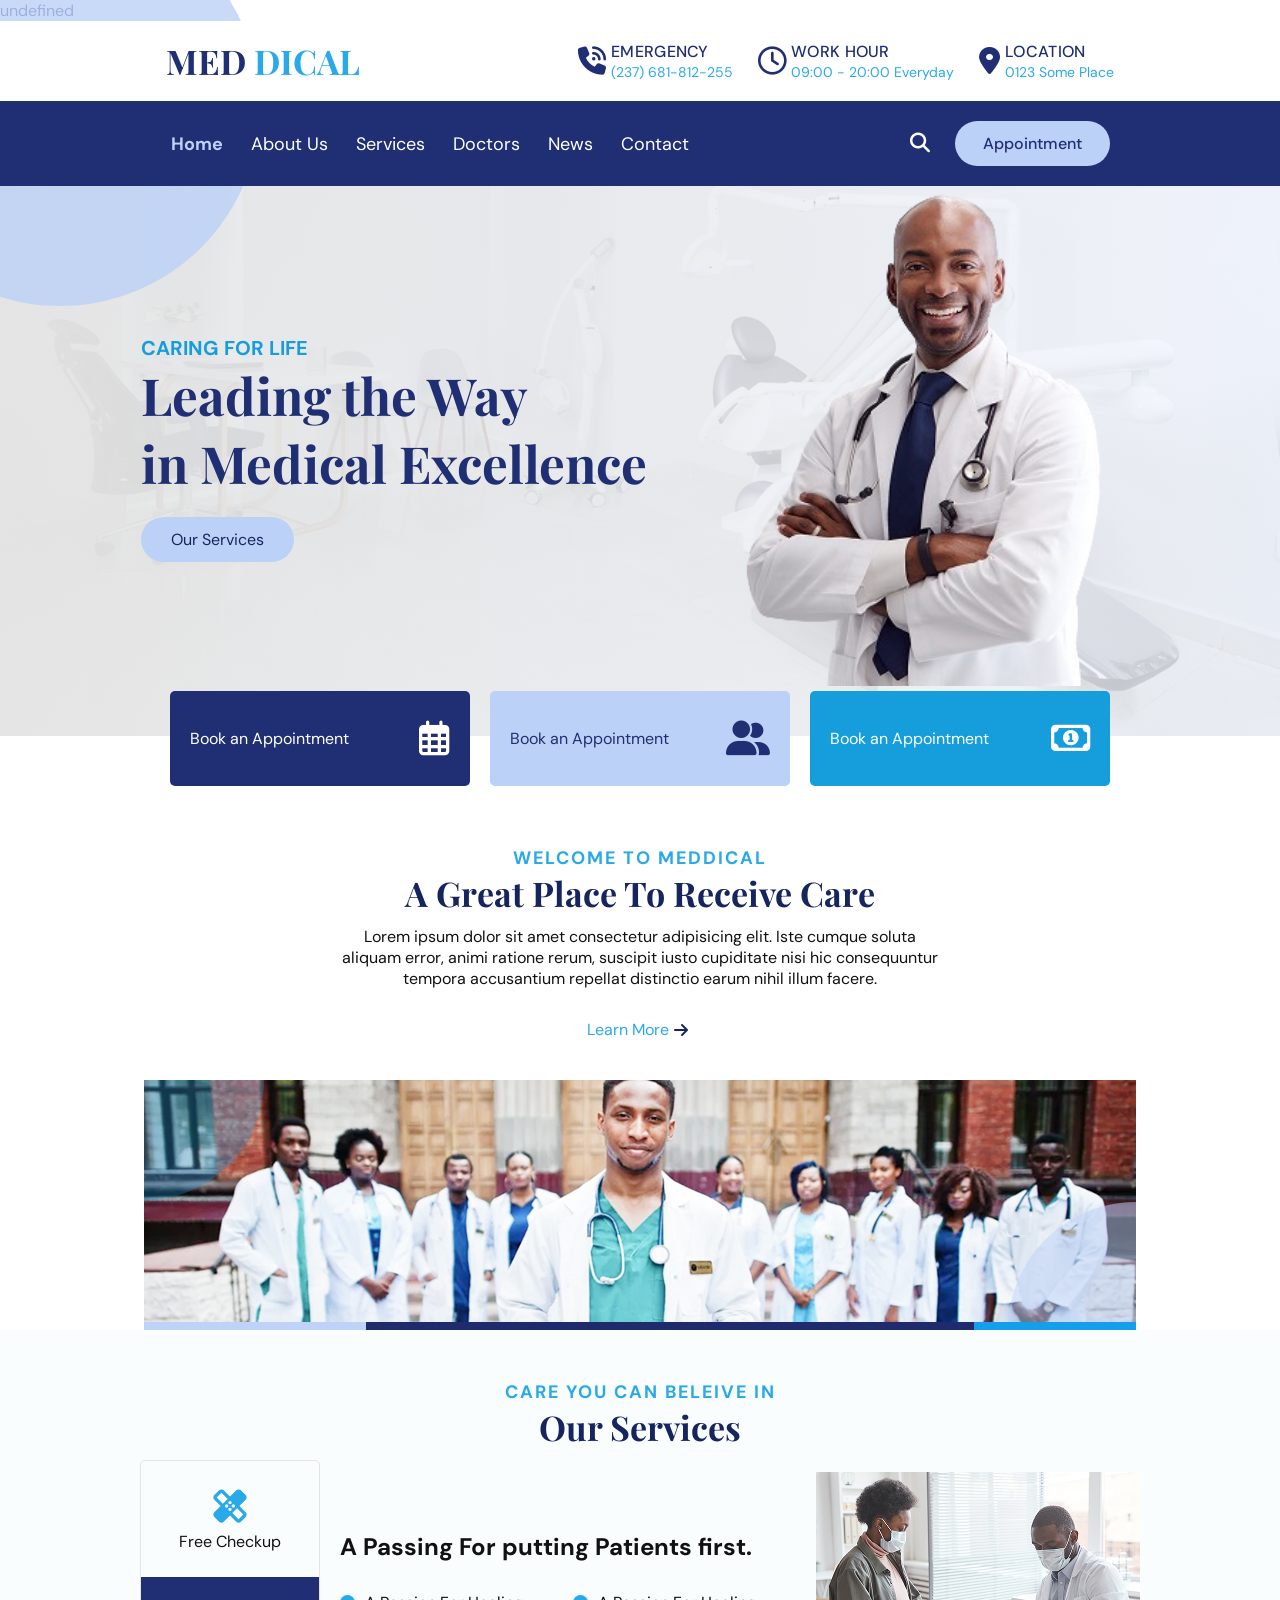
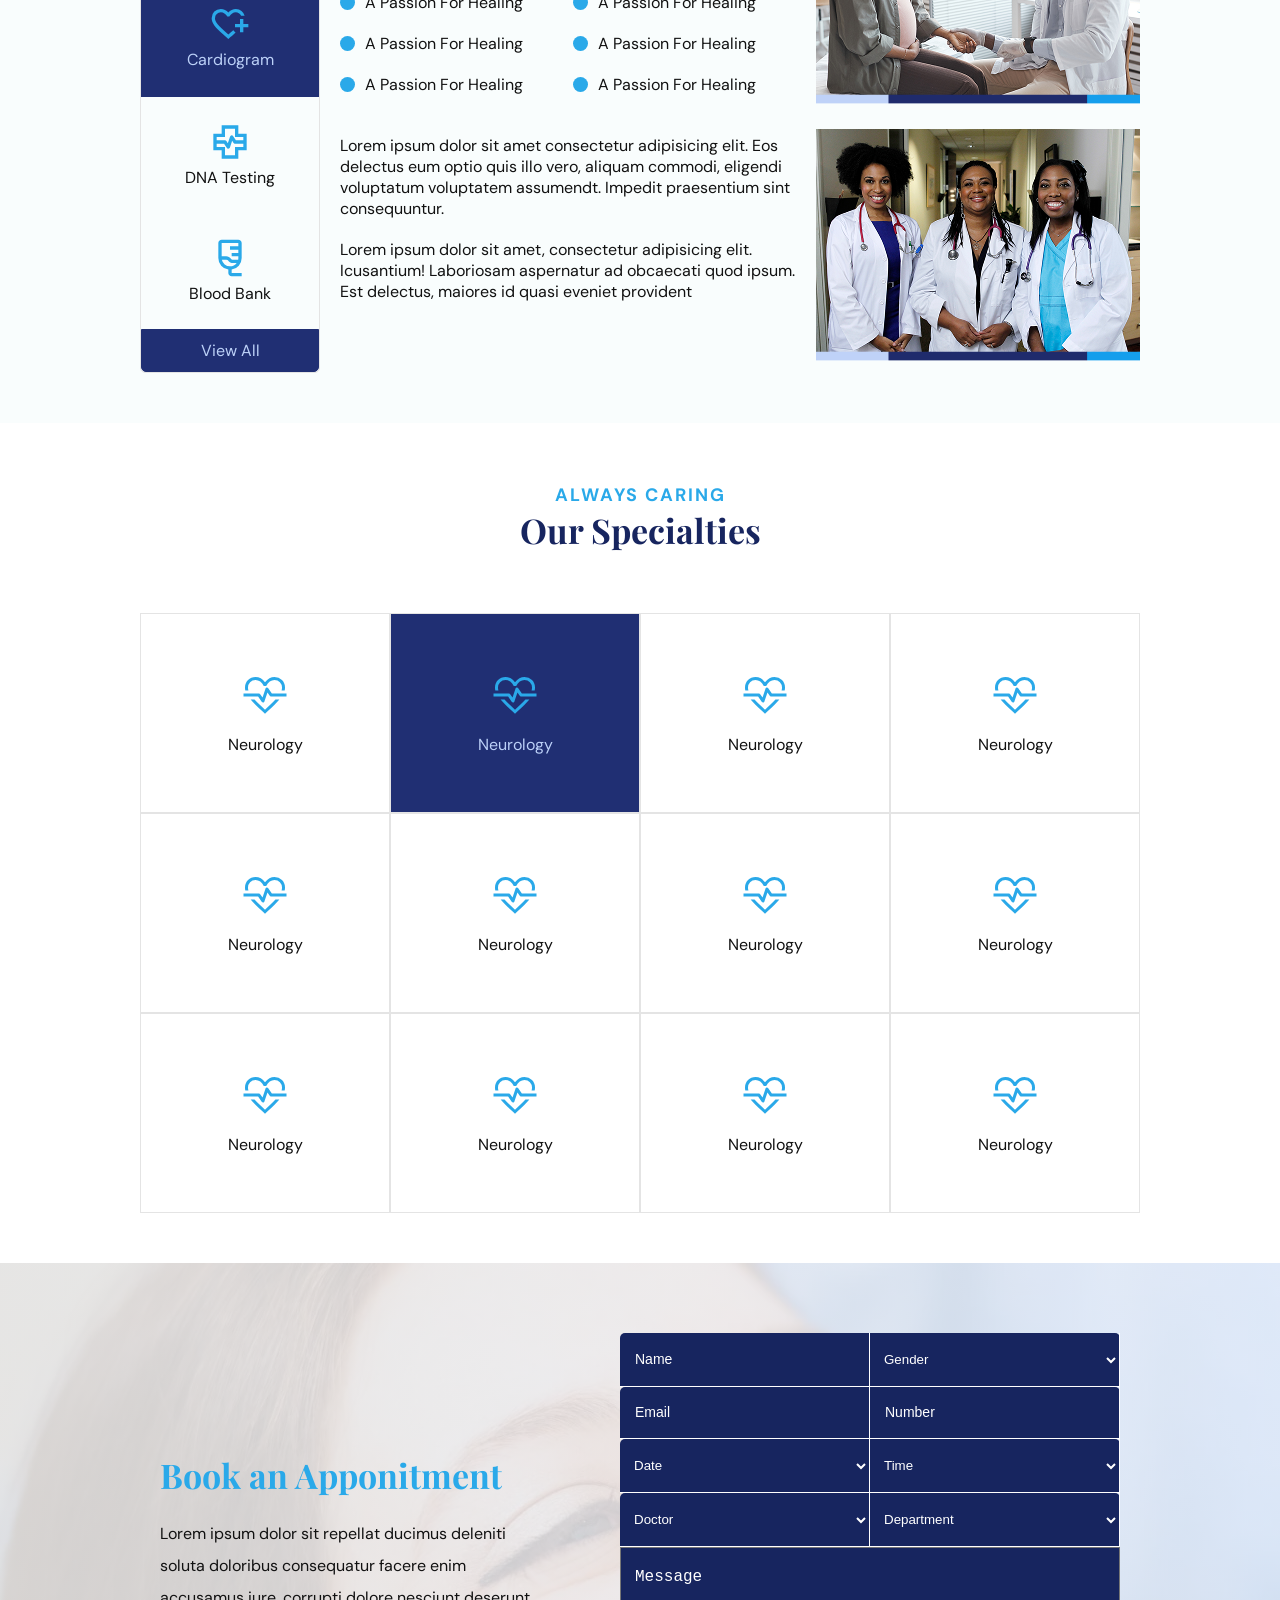
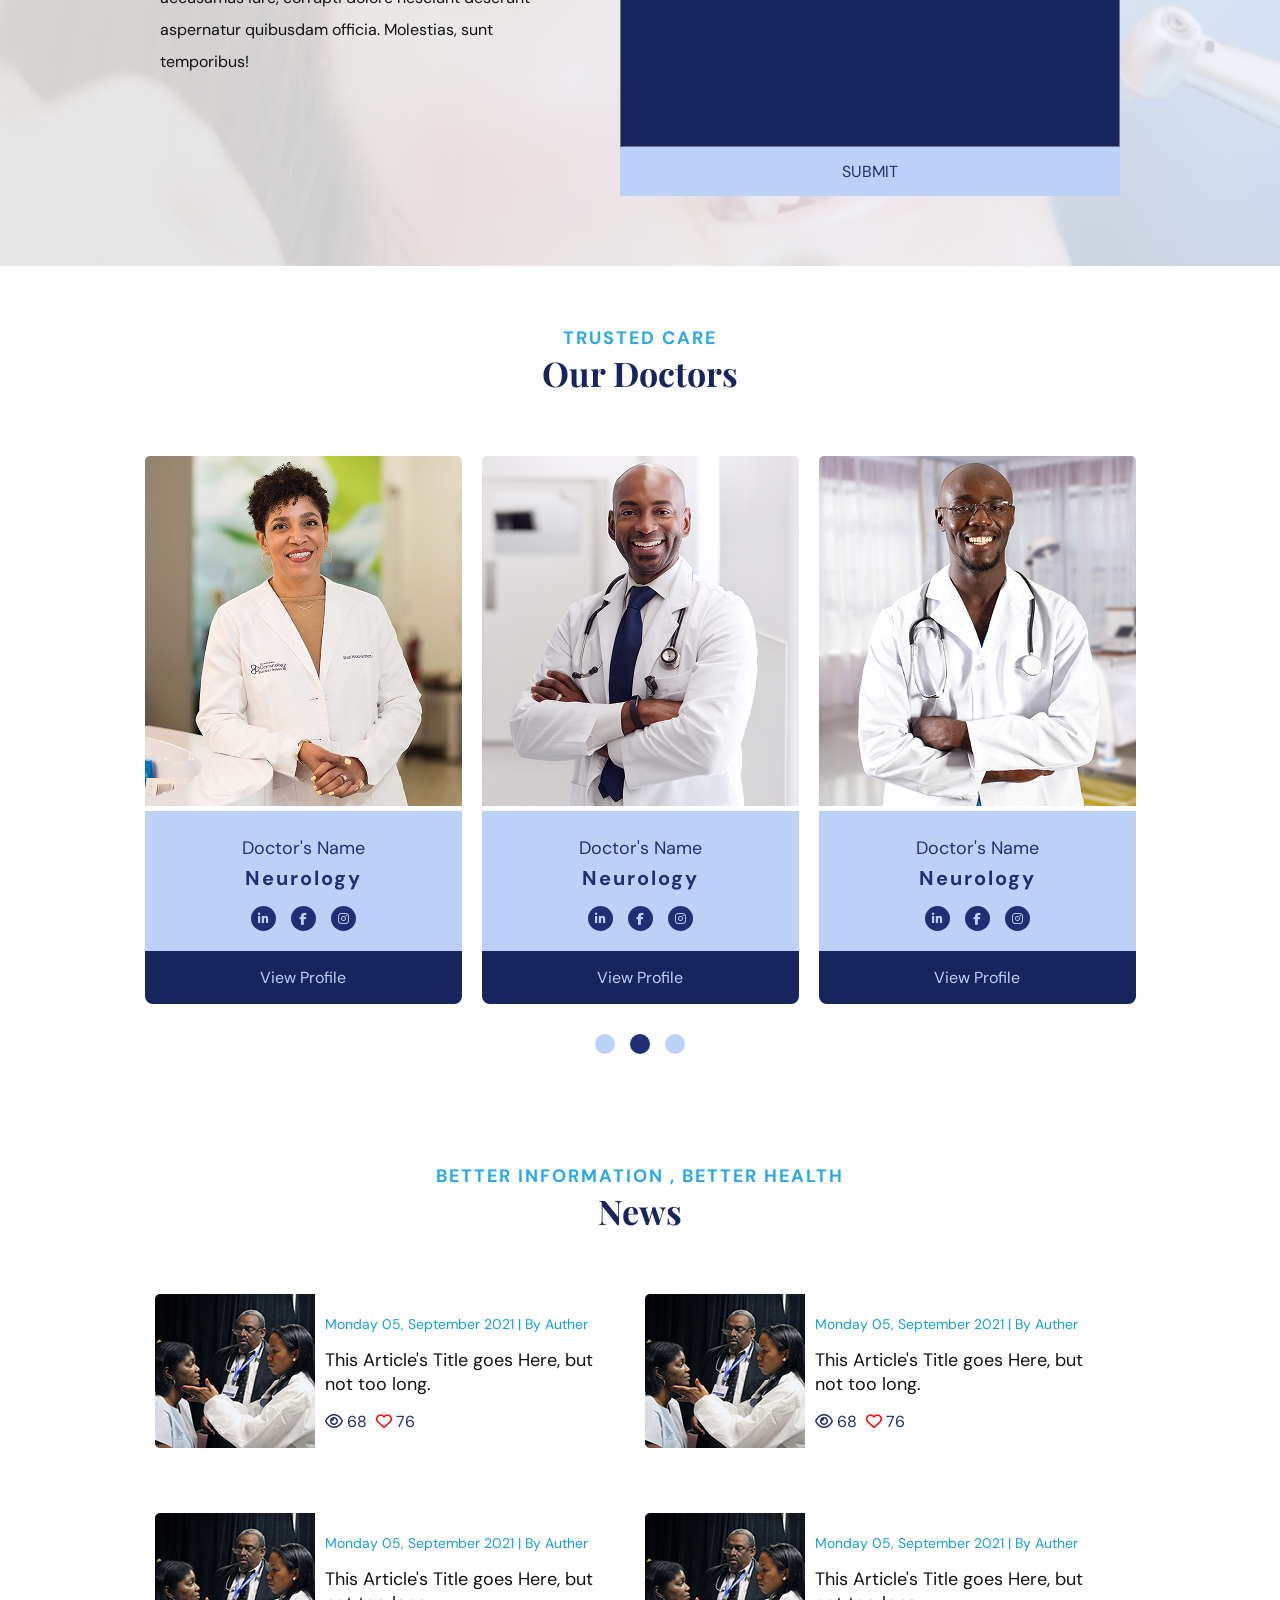
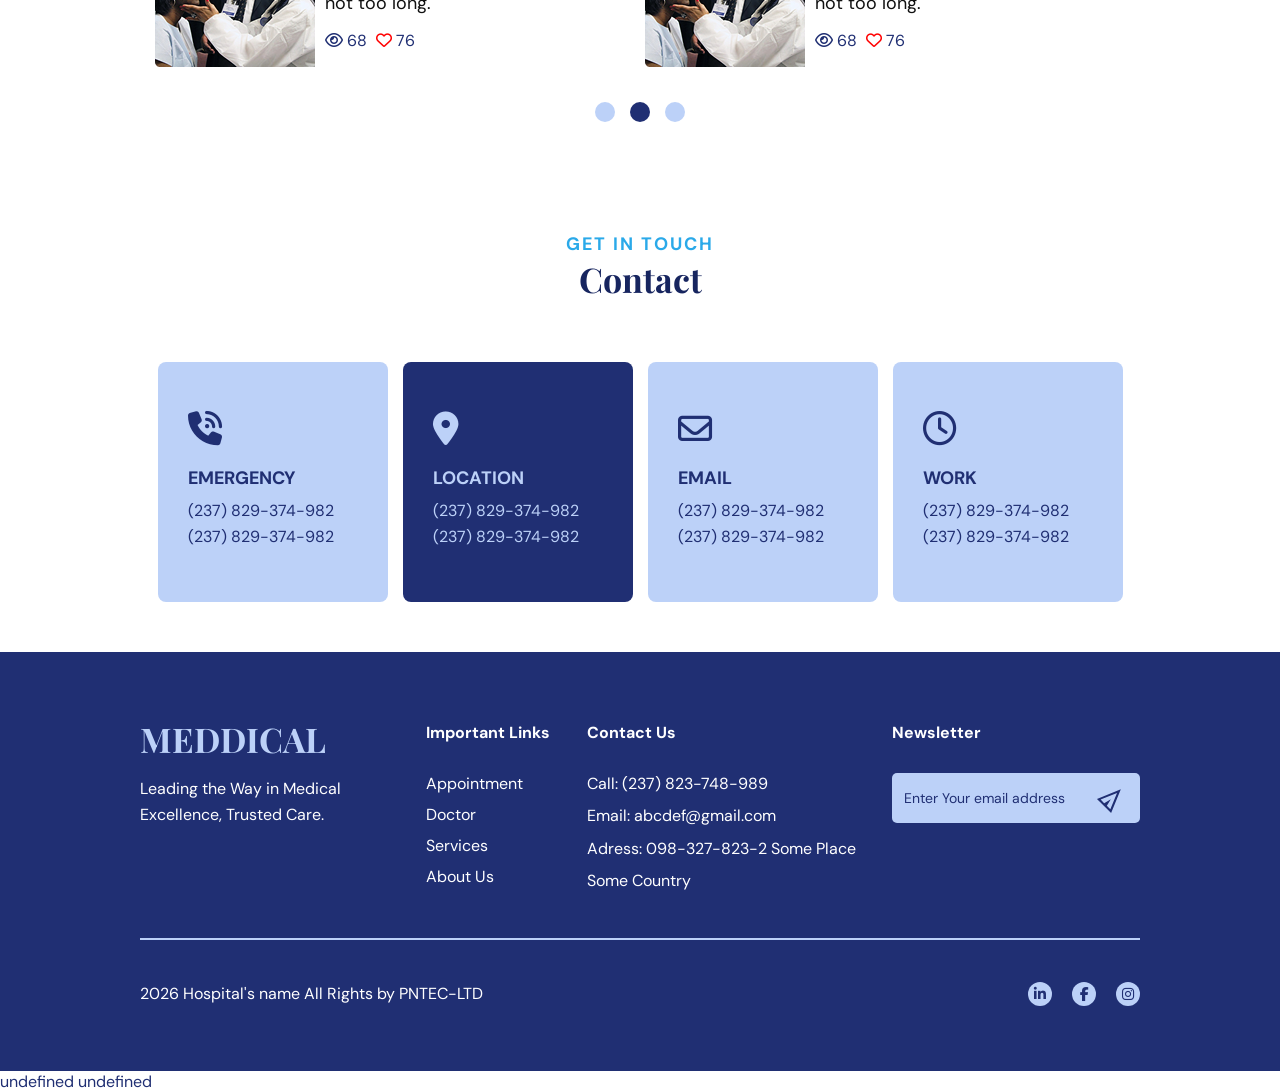
==== commit 7f14692d: "updated" ====
--- a/index.html
+++ b/index.html
@@ -12,7 +12,8 @@
     <link href="https://fonts.googleapis.com/css2?family=DM+Sans:wght@400;500;600;700&family=Playfair+Display:wght@600;700&display=swap" rel="stylesheet" />
     <!-- Style Sheet -->
     <link rel="stylesheet" href="style.css" />undefined
-  </head>undefined<body>
+  </head>
+  <body>
     <!-- Top Header -->
     <div class="head-section">
       <header class="top-header">
--- a/style.css
+++ b/style.css
@@ -1,1717 +1,1708 @@
 :root {
-  /* COLORS  */
-  --color-primary: #202f73;
-  --color-primary-dark: #17255f;
-
-  --color-secondary: #2aa9e9;
-
-  --color-blue-light: #bcd1f8;
-  --color-blue-soft: #dce8fb;
-
-  --color-white: #ffffff;
-  --color-black: #111111;
-
-  --color-text: #202f73;
-  --color-text-light: #ffffff;
-
-  --color-muted: #e4e4e4;
-
-  --color-hero-bg: #f4f5f7;
-
-  --color-card-dark: #202f73;
-  --color-card-light: #bcd1f8;
-  --color-card-blue: #159ddc;
-
-  /*  FONT FAMILY  */
-  --font-primary: "DM Sans", sans-serif;
-  --font-heading: "Playfair Display", serif;
-
-  /* FONT SIZE */
-  --fs-xs: 10px;
-  --fs-sm: 12px;
-  --fs-md: 14px;
-  --fs-lg: 16px;
-
-  /* Heading Font Size */
-  --fs-h1: 34px;
-  --fs-h2: 28px;
-  --fs-h3: 20px;
-  --fs-h4: 18px;
-
-  /*  FONT WEIGHT  */
-  --fw-regular: 400;
-  --fw-medium: 500;
-  --fw-semibold: 600;
-  --fw-bold: 700;
-
-  /*  BORDER RADIUS  */
-  --radius-sm: 5px;
-  --radius-md: 8px;
-  --radius-lg: 15px;
-  --radius-xlg: 50px;
-
-  /* Universal padding */
-  --padding-all: 50px;
+    /* COLORS  */
+    --color-primary: #202f73;
+    --color-primary-dark: #17255f;
+
+    --color-secondary: #2aa9e9;
+
+    --color-blue-light: #bcd1f8;
+    --color-blue-soft: #dce8fb;
+
+    --color-white: #ffffff;
+    --color-black: #111111;
+
+    --color-text: #202f73;
+    --color-text-light: #ffffff;
+
+    --color-muted: #e4e4e4;
+
+    --color-hero-bg: #f4f5f7;
+
+    --color-card-dark: #202f73;
+    --color-card-light: #bcd1f8;
+    --color-card-blue: #159ddc;
+
+    /*  FONT FAMILY  */
+    --font-primary: "DM Sans", sans-serif;
+    --font-heading: "Playfair Display", serif;
+
+    /* FONT SIZE */
+    --fs-xs: 10px;
+    --fs-sm: 12px;
+    --fs-md: 14px;
+    --fs-lg: 16px;
+
+    /* Heading Font Size */
+    --fs-h1: 34px;
+    --fs-h2: 28px;
+    --fs-h3: 20px;
+    --fs-h4: 18px;
+
+    /*  FONT WEIGHT  */
+    --fw-regular: 400;
+    --fw-medium: 500;
+    --fw-semibold: 600;
+    --fw-bold: 700;
+
+    /*  BORDER RADIUS  */
+    --radius-sm: 5px;
+    --radius-md: 8px;
+    --radius-lg: 15px;
+    --radius-xlg: 50px;
+
+    /* Universal padding */
+    --padding-all: 50px;
 }
 
 * {
-  margin: 0;
-  padding: 0;
-  box-sizing: border-box;
+    margin: 0;
+    padding: 0;
+    box-sizing: border-box;
 }
 
 html {
-  scroll-behavior: smooth;
+    scroll-behavior: smooth;
 }
 
 body {
-  font-family: var(--font-primary);
-  color: var(--color-text);
-  background: var(--color-white);
+    font-family: var(--font-primary);
+    color: var(--color-text);
+    background: var(--color-white);
 }
 
 a {
-  text-decoration: none;
+    text-decoration: none;
 }
 
 button {
-  border: none;
-  outline: none;
-  background: none;
-  cursor: pointer;
+    border: none;
+    outline: none;
+    background: none;
+    cursor: pointer;
 }
 
 .head-section {
-  position: sticky;
-  top: 0%;
-  left: 0%;
-  z-index: 100;
-  max-width: 1400px;
-  margin: 0 auto;
+    position: sticky;
+    top: 0%;
+    left: 0%;
+    z-index: 100;
+    max-width: 1400px;
+    margin: 0 auto;
 }
 
 .top-header {
-  width: 100%;
-  max-width: var(--container-width);
-  background: var(--color-white);
-  display: flex;
-  justify-content: center;
-  align-items: center;
+    width: 100%;
+    max-width: var(--container-width);
+    background: var(--color-white);
+    display: flex;
+    justify-content: center;
+    align-items: center;
 }
 
 .header-container {
-  display: flex;
-  justify-content: space-around;
-  align-items: center;
-  padding: 17px;
-  width: 1200px;
+    display: flex;
+    justify-content: space-around;
+    align-items: center;
+    padding: 17px;
+    width: 1200px;
 }
 
 .logo {
-  font-family: var(--font-heading);
-  color: var(--color-primary);
+    font-family: var(--font-heading);
+    color: var(--color-primary);
 }
 
 .logo h1 {
-  font-size: var(--fs-h1);
-  font-weight: var(--fw-bold);
+    font-size: var(--fs-h1);
+    font-weight: var(--fw-bold);
 }
 
 .logo span {
-  color: var(--color-secondary);
+    color: var(--color-secondary);
 }
 
 .emergency-box {
-  display: flex;
-  justify-content: space-between;
-  align-items: center;
-  flex-wrap: wrap;
-  gap: 25px;
+    display: flex;
+    justify-content: space-between;
+    align-items: center;
+    flex-wrap: wrap;
+    gap: 25px;
 }
 
 .info-box {
-  display: flex;
-  justify-content: center;
-  align-items: center;
-  gap: 5px;
+    display: flex;
+    justify-content: center;
+    align-items: center;
+    gap: 5px;
 }
 
 .info-icon {
-  display: flex;
-  align-items: center;
-  justify-content: center;
+    display: flex;
+    align-items: center;
+    justify-content: center;
 }
 
 .info-icon i {
-  color: var(--color-primary);
-
-  font-size: 28px;
+    color: var(--color-primary);
+
+    font-size: 28px;
 }
 
 .info-content {
-  display: flex;
-  flex-direction: column;
-  gap: 1px;
+    display: flex;
+    flex-direction: column;
+    gap: 1px;
 }
 
 .info-content span {
-  font-size: var(--fs-lg);
-  font-weight: var(--fw-medium);
-
-  color: var(--color-primary);
-
-  letter-spacing: 0.3px;
+    font-size: var(--fs-lg);
+    font-weight: var(--fw-medium);
+
+    color: var(--color-primary);
+
+    letter-spacing: 0.3px;
 }
 
 .info-content strong {
-  font-size: var(--fs-md);
-  font-weight: var(--fw-regular);
-
-  color: var(--color-secondary);
+    font-size: var(--fs-md);
+    font-weight: var(--fw-regular);
+
+    color: var(--color-secondary);
 }
 
 .navbar {
-  max-width: var(--container-width);
-  background: var(--color-primary);
-  display: flex;
-  justify-content: center;
-  align-items: center;
+    max-width: var(--container-width);
+    background: var(--color-primary);
+    display: flex;
+    justify-content: center;
+    align-items: center;
 }
 
 .navbar-container {
-  display: flex;
-  justify-content: space-around;
-  align-items: center;
-  padding: 20px;
-  width: 1200px;
+    display: flex;
+    justify-content: space-around;
+    align-items: center;
+    padding: 20px;
+    width: 1200px;
 }
 
 .nav-links {
-  display: flex;
-  justify-content: center;
-  align-items: center;
-  gap: 28px;
+    display: flex;
+    justify-content: center;
+    align-items: center;
+    gap: 28px;
 }
 
 .nav-links a {
-  color: var(--color-white);
-  font-weight: var(--fw-regular);
-  font-size: var(--fs-h4);
+    color: var(--color-white);
+    font-weight: var(--fw-regular);
+    font-size: var(--fs-h4);
 }
 
 .nav-links a:hover {
-  color: var(--color-blue-light);
+    color: var(--color-blue-light);
 }
 
 #active {
-  color: var(--color-blue-light);
-  font-weight: var(--fw-bold);
+    color: var(--color-blue-light);
+    font-weight: var(--fw-bold);
 }
 
 .nav-right {
-  display: flex;
-  justify-content: center;
-  align-items: center;
-  gap: 25px;
+    display: flex;
+    justify-content: center;
+    align-items: center;
+    gap: 25px;
 }
 
 .search-btn {
-  color: var(--color-white);
-  font-size: 20px;
-  font-weight: 200;
-  transition: var(--transition);
+    color: var(--color-white);
+    font-size: 20px;
+    font-weight: 200;
+    transition: var(--transition);
 }
 
 .search-btn:hover {
-  transform: scale(1.1);
+    transform: scale(1.1);
 }
 
 .appointment-btn {
-  padding: 12px 28px;
-
-  background: var(--color-blue-light);
-  color: var(--color-primary);
-
-  font-size: var(--fs-lg);
-  font-weight: var(--fw-medium);
-
-  transition: var(--transition);
-  border-radius: var(--radius-xlg);
-  transition: 0.5s ease;
+    padding: 12px 28px;
+
+    background: var(--color-blue-light);
+    color: var(--color-primary);
+
+    font-size: var(--fs-lg);
+    font-weight: var(--fw-medium);
+
+    transition: var(--transition);
+    border-radius: var(--radius-xlg);
+    transition: 0.5s ease;
 }
 
 .appointment-btn:hover {
-  background: var(--color-white);
+    background: var(--color-white);
 }
 
 .navbar2 {
-  max-width: var(--container-width);
-  background: var(--color-primary);
-  display: flex;
-  flex-direction: column;
-  width: 100%;
-  max-width: 1400px;
-  margin: 0% auto;
-  position: relative;
+    max-width: var(--container-width);
+    background: var(--color-primary);
+    display: flex;
+    flex-direction: column;
+    width: 100%;
+    max-width: 1400px;
+    margin: 0% auto;
+    position: relative;
 }
 
 .nav2-head {
-  display: flex;
-  justify-content: space-between;
-  align-items: center;
-  flex-direction: row;
-  width: 100%;
-  padding: 20px;
-  display: none;
+    display: flex;
+    justify-content: space-between;
+    align-items: center;
+    flex-direction: row;
+    width: 100%;
+    padding: 20px;
+    display: none;
 }
 
 .nav2-left h1 {
-  font-size: var(--fs-h1);
-  font-family: var(--font-heading);
+    font-size: var(--fs-h1);
+    font-family: var(--font-heading);
 }
 
 .nav2-left a {
-  color: var(--color-blue-light);
+    color: var(--color-blue-light);
 }
 
 .nav2-left span {
-  color: var(--color-white);
+    color: var(--color-white);
 }
 
 .nav2-right {
-  display: flex;
-  justify-content: center;
-  align-items: center;
-  gap: 25px;
+    display: flex;
+    justify-content: center;
+    align-items: center;
+    gap: 25px;
 }
 
 .search-btn {
-  color: var(--color-white);
-  font-size: 20px;
-  font-weight: 200;
-  transition: var(--transition);
+    color: var(--color-white);
+    font-size: 20px;
+    font-weight: 200;
+    transition: var(--transition);
 }
 
 .search-btn:hover {
-  transform: scale(1.1);
+    transform: scale(1.1);
 }
 
 .menu-toggle {
-  color: var(--color-white);
-  font-size: 28px;
-  background: transparent;
-  border: none;
-  cursor: pointer;
-  transition: 0.3s ease;
+    color: var(--color-white);
+    font-size: 28px;
+    background: transparent;
+    border: none;
+    cursor: pointer;
+    transition: 0.3s ease;
 }
 
 .menu-toggle:hover {
-  transform: scale(1.1);
-}
+    transform: scale(1.1);
+}
+
 .side-menu {
-  width: 100%;
-  z-index: 9999;
-  overflow-y: auto;
-  transition: transform 0.45s ease;
-  display: none;
-  width: 100%;
-  z-index: 9999;
-  overflow-y: auto;
+    width: 100%;
+    z-index: 9999;
+    overflow-y: auto;
+    transition: transform 0.45s ease;
+    display: none;
+    width: 100%;
+    z-index: 9999;
+    overflow-y: auto;
 }
 
 .side-menu.active {
-  transform: translateX(0);
+    transform: translateX(0);
 }
 
 .side-menu-links {
-  display: flex;
-  justify-content: center;
-  align-items: center;
-  flex-direction: column;
-  gap: 10px;
-  background: var(--color-blue-light);
-  width: 100%;
-  padding: 20px;
+    display: flex;
+    justify-content: center;
+    align-items: center;
+    flex-direction: column;
+    gap: 10px;
+    background: var(--color-blue-light);
+    width: 100%;
+    padding: 20px;
 }
 
 .side-menu-links a {
-  color: var(--color-primary-dark);
-  font-size: var(--fs-h3);
+    color: var(--color-primary-dark);
+    font-size: var(--fs-h3);
 }
 
 .side-menu-btn {
-  display: flex;
-  justify-content: center;
-  align-items: center;
-  background: var(--color-blue-light);
-  width: 100%;
-  padding: 10px 10px 20px 10px;
+    display: flex;
+    justify-content: center;
+    align-items: center;
+    background: var(--color-blue-light);
+    width: 100%;
+    padding: 10px 10px 20px 10px;
 }
 
 .side-menu-btn a {
-  display: inline-block;
-  padding: 12px 25px;
-  font-size: var(--fs-lg);
-  color: var(--color-blue-light);
-  background: var(--color-primary-dark);
-  border-radius: var(--radius-xlg);
-  width: 200px;
-  text-align: center;
+    display: inline-block;
+    padding: 12px 25px;
+    font-size: var(--fs-lg);
+    color: var(--color-blue-light);
+    background: var(--color-primary-dark);
+    border-radius: var(--radius-xlg);
+    width: 200px;
+    text-align: center;
 }
 
 .hero {
-  position: relative;
-  max-height: 550px;
-  background: linear-gradient(
-      to right,
-      rgba(230, 230, 230, 0.97),
-      rgba(240, 245, 255, 0.75)
-    ),
-    url("/Images/background.jpeg");
-
-  background-size: cover;
-  background-position: center;
-  max-width: 1400px;
-  width: 100%;
-  margin: 0% auto;
+    position: relative;
+    max-height: 550px;
+    background: linear-gradient(to right,
+            rgba(230, 230, 230, 0.97),
+            rgba(240, 245, 255, 0.75)),
+        url("/Images/background.jpeg");
+
+    background-size: cover;
+    background-position: center;
+    max-width: 1400px;
+    width: 100%;
+    margin: 0% auto;
 }
 
 .hero-circle {
-  position: absolute;
-
-  width: 400px;
-  height: 400px;
-
-  top: -280px;
-  left: -140px;
-
-  background: var(--color-blue-light);
-
-  border-radius: 50%;
-  opacity: 0.8;
+    position: absolute;
+
+    width: 400px;
+    height: 400px;
+
+    top: -280px;
+    left: -140px;
+
+    background: var(--color-blue-light);
+
+    border-radius: 50%;
+    opacity: 0.8;
 }
 
 .hero-container {
-  display: flex;
-  justify-content: center;
-  align-items: center;
-  gap: 60px;
-  position: relative;
-  min-height: 325px;
+    display: flex;
+    justify-content: center;
+    align-items: center;
+    gap: 60px;
+    position: relative;
+    min-height: 325px;
 }
 
 .hero-content {
-  display: flex;
-  flex-direction: column;
-  font-family: var(--font-heading);
-  padding: 20px 0px 0px 20px;
+    display: flex;
+    flex-direction: column;
+    font-family: var(--font-heading);
+    padding: 20px 0px 0px 20px;
 }
 
 .hero-content .hero-heading h3 {
-  font-family: var(--font-primary);
-  font-size: var(--fs-h3);
-  font-weight: var(--fw-bold);
-  color: var(--color-card-blue);
+    font-family: var(--font-primary);
+    font-size: var(--fs-h3);
+    font-weight: var(--fw-bold);
+    color: var(--color-card-blue);
 }
 
 .hero-content .hero-heading h1 {
-  font-size: 3.2rem;
+    font-size: 3.2rem;
 }
 
 .hero-btn {
-  display: flex;
-  justify-content: left;
-  align-items: center;
-  margin-top: 20px;
+    display: flex;
+    justify-content: left;
+    align-items: center;
+    margin-top: 20px;
 }
 
 .hero-content .hero-btn a {
-  padding: 12px 30px;
-  color: var(--color-primary-dark);
-  background: var(--color-blue-light);
-  border-radius: var(--radius-xlg);
-  font-family: var(--font-primary);
-  transition: var(--transition);
+    padding: 12px 30px;
+    color: var(--color-primary-dark);
+    background: var(--color-blue-light);
+    border-radius: var(--radius-xlg);
+    font-family: var(--font-primary);
+    transition: var(--transition);
 }
 
 .hero-btn a:hover {
-  background: var(--color-primary);
-  color: var(--color-white);
+    background: var(--color-primary);
+    color: var(--color-white);
 }
 
 .hero-image img {
-  min-height: 500px;
-  max-width: 600px;
+    min-height: 500px;
+    max-width: 600px;
 }
 
 .hero-cards-container {
-  display: flex;
-  justify-content: center;
-  align-items: center;
-  gap: 20px;
+    display: flex;
+    justify-content: center;
+    align-items: center;
+    gap: 20px;
 }
 
 .hero-card {
-  display: flex;
-  justify-content: space-between;
-  align-items: center;
-  background: var(--color-card-dark);
-  padding: 30px 20px;
-  color: var(--color-white);
-  border-radius: var(--radius-sm);
-  min-width: 300px;
-  position: relative;
-  bottom: 0px;
+    display: flex;
+    justify-content: space-between;
+    align-items: center;
+    background: var(--color-card-dark);
+    padding: 30px 20px;
+    color: var(--color-white);
+    border-radius: var(--radius-sm);
+    min-width: 300px;
+    position: relative;
+    bottom: 0px;
 }
 
 .hero-card:nth-child(1) {
-  background: var(--color-card-dark);
-  color: var(--color-white);
+    background: var(--color-card-dark);
+    color: var(--color-white);
 }
 
 .hero-card:nth-child(2) {
-  background: var(--color-card-light);
-  color: var(--color-primary);
+    background: var(--color-card-light);
+    color: var(--color-primary);
 }
 
 .hero-card:nth-child(3) {
-  background: var(--color-card-blue);
-  color: var(--color-white);
+    background: var(--color-card-blue);
+    color: var(--color-white);
 }
 
 .card-text {
-  font-size: var(--fs-lg);
+    font-size: var(--fs-lg);
 }
 
 .card-icon i {
-  font-size: 35px;
+    font-size: 35px;
 }
 
 .staff {
-  max-width: 1400px;
-  width: 100%;
-  margin: 0 auto;
-  padding-top: 80px;
+    max-width: 1400px;
+    width: 100%;
+    margin: 0 auto;
+    padding-top: 80px;
 }
 
 .staff-container {
-  max-width: 1000px;
-  margin: 0% auto;
-  text-align: center;
-  display: flex;
-  justify-content: center;
-  align-items: center;
-  flex-direction: column;
-  padding-top: 30px;
+    max-width: 1000px;
+    margin: 0% auto;
+    text-align: center;
+    display: flex;
+    justify-content: center;
+    align-items: center;
+    flex-direction: column;
+    padding-top: 30px;
 }
 
 .staff-heading h3 {
-  font-family: var(--font-primary);
-  color: var(--color-secondary);
-  font-size: var(--fs-h4);
-  font-weight: var(--fw-bold);
-  letter-spacing: 2px;
+    font-family: var(--font-primary);
+    color: var(--color-secondary);
+    font-size: var(--fs-h4);
+    font-weight: var(--fw-bold);
+    letter-spacing: 2px;
 }
 
 .staff-heading h1 {
-  font-family: var(--font-heading);
-  color: var(--color-primary-dark);
-  font-size: var(--fs-h1);
-  margin-bottom: 10px;
+    font-family: var(--font-heading);
+    color: var(--color-primary-dark);
+    font-size: var(--fs-h1);
+    margin-bottom: 10px;
 }
 
 .staff-para {
-  max-width: 600px;
-  color: var(--color-black);
+    max-width: 600px;
+    color: var(--color-black);
 }
 
 .staff-btn {
-  margin-top: 30px;
+    margin-top: 30px;
 }
 
 .staff-btn a {
-  color: var(--color-secondary);
-  display: flex;
-  align-items: center;
+    color: var(--color-secondary);
+    display: flex;
+    align-items: center;
 }
 
 .staff-btn i {
-  color: var(--color-primary-dark);
-  margin: 0 5px;
+    color: var(--color-primary-dark);
+    margin: 0 5px;
 }
 
 .staff-image {
-  width: 100%;
-  display: flex;
-  justify-content: center;
-  align-items: center;
-  margin-top: 40px;
+    width: 100%;
+    display: flex;
+    justify-content: center;
+    align-items: center;
+    margin-top: 40px;
 }
 
 .staff-image img {
-  max-width: 1200px;
-  height: auto;
-  object-fit: cover;
+    max-width: 1200px;
+    height: auto;
+    object-fit: cover;
 }
 
 .service-container {
-  display: flex;
-  justify-content: center;
-  align-items: center;
-  flex-direction: column;
-  text-align: center;
-  background: #f9fdfd;
-  padding: var(--padding-all);
-  max-width: 1400px;
-  margin: 0% auto;
+    display: flex;
+    justify-content: center;
+    align-items: center;
+    flex-direction: column;
+    text-align: center;
+    background: #f9fdfd;
+    padding: var(--padding-all);
+    max-width: 1400px;
+    margin: 0% auto;
 }
 
 .service-heading h3 {
-  font-family: var(--font-primary);
-  color: var(--color-secondary);
-  font-size: var(--fs-h4);
-  font-weight: var(--fw-bold);
-  letter-spacing: 2px;
+    font-family: var(--font-primary);
+    color: var(--color-secondary);
+    font-size: var(--fs-h4);
+    font-weight: var(--fw-bold);
+    letter-spacing: 2px;
 }
 
 .service-heading h1 {
-  font-family: var(--font-heading);
-  color: var(--color-primary-dark);
-  font-size: var(--fs-h1);
-  margin-bottom: 10px;
+    font-family: var(--font-heading);
+    color: var(--color-primary-dark);
+    font-size: var(--fs-h1);
+    margin-bottom: 10px;
 }
 
 .service-content {
-  display: flex;
-  justify-content: center;
-  align-items: center;
-  max-width: 1000px;
-  min-height: 500px;
-  overflow: hidden;
+    display: flex;
+    justify-content: center;
+    align-items: center;
+    max-width: 1000px;
+    min-height: 500px;
+    overflow: hidden;
 }
 
 .service-left {
-  display: flex;
-  flex-direction: column;
-  justify-content: center;
-  align-items: center;
-  min-width: 180px;
-  border: 1px solid var(--color-muted);
-  border-radius: var(--radius-sm);
+    display: flex;
+    flex-direction: column;
+    justify-content: center;
+    align-items: center;
+    min-width: 180px;
+    border: 1px solid var(--color-muted);
+    border-radius: var(--radius-sm);
 }
 
 .left-box {
-  width: 100%;
-  height: auto;
-  color: var(--color-white);
-  padding: 25px 10px;
-  gap: 10px;
+    width: 100%;
+    height: auto;
+    color: var(--color-white);
+    padding: 25px 10px;
+    gap: 10px;
 }
 
 .left-box-active {
-  background: var(--color-primary);
-  border: 2px solid var(--color-primary);
+    background: var(--color-primary);
+    border: 2px solid var(--color-primary);
 }
 
 .left-box-active .left-icon-name p {
-  color: var(--color-blue-light);
+    color: var(--color-blue-light);
 }
 
 .left-box-active .left-icon svg {
-  fill: var(--color-blue-light);
+    fill: var(--color-blue-light);
 }
 
 .left-box .left-icon svg {
-  fill: var(--color-secondary);
-  height: 40px;
-  width: 40px;
-  font-weight: var(--fw-bold);
+    fill: var(--color-secondary);
+    height: 40px;
+    width: 40px;
+    font-weight: var(--fw-bold);
 }
 
 .left-icon-name p {
-  color: var(--color-black);
+    color: var(--color-black);
 }
 
 .left-btn {
-  background-color: var(--color-primary);
-  width: 100%;
-  padding: 10px 0px;
-  border: 1px solid var(--color-primary);
-  border-bottom-left-radius: var(--radius-sm);
-  border-bottom-right-radius: var(--radius-sm);
+    background-color: var(--color-primary);
+    width: 100%;
+    padding: 10px 0px;
+    border: 1px solid var(--color-primary);
+    border-bottom-left-radius: var(--radius-sm);
+    border-bottom-right-radius: var(--radius-sm);
 }
 
 .left-btn a {
-  color: var(--color-blue-light);
+    color: var(--color-blue-light);
 }
 
 .service-center {
-  flex: 1;
-  display: flex;
-  flex-direction: column;
-  padding: 10px 20px;
-  color: var(--color-black);
+    flex: 1;
+    display: flex;
+    flex-direction: column;
+    padding: 10px 20px;
+    color: var(--color-black);
 }
 
 .center-heading {
-  display: flex;
-  justify-content: flex-start;
+    display: flex;
+    justify-content: flex-start;
 }
 
 .center-heading h1 {
-  font-size: var(--fs-h1);
+    font-size: var(--fs-h1);
 }
 
 .center-li {
-  display: flex;
-  justify-content: flex-start;
-  gap: 50px;
-  margin-top: 10px;
+    display: flex;
+    justify-content: flex-start;
+    gap: 50px;
+    margin-top: 10px;
 }
 
 .center-li .li-data {
-  margin: 20px 0px;
-  display: flex;
-  align-items: center;
-  gap: 10px;
+    margin: 20px 0px;
+    display: flex;
+    align-items: center;
+    gap: 10px;
 }
 
 .center-li .li-data span {
-  height: 15px;
-  width: 15px;
-  background: var(--color-secondary);
-  border-radius: var(--radius-xlg);
+    height: 15px;
+    width: 15px;
+    background: var(--color-secondary);
+    border-radius: var(--radius-xlg);
 }
 
 .center-li .li-data p {
-  font-size: var(--fs-lg);
+    font-size: var(--fs-lg);
 }
 
 .center-para {
-  display: flex;
-  flex-direction: column;
-  gap: 20px;
-  margin-top: 20px;
+    display: flex;
+    flex-direction: column;
+    gap: 20px;
+    margin-top: 20px;
 }
 
 .center-para p {
-  text-align: left;
+    text-align: left;
 }
 
 .service-right {
-  max-width: 400px;
+    max-width: 400px;
 }
 
 .right-images {
-  display: flex;
-  justify-content: space-between;
-  flex-direction: column;
-  align-items: center;
-  gap: 25px;
+    display: flex;
+    justify-content: space-between;
+    flex-direction: column;
+    align-items: center;
+    gap: 25px;
 }
 
 .our-specialist {
-  padding: var(--padding-all);
+    padding: var(--padding-all);
 }
 
 .specialist-container {
-  display: flex;
-  flex-direction: column;
-  justify-content: center;
-  align-items: center;
+    display: flex;
+    flex-direction: column;
+    justify-content: center;
+    align-items: center;
 }
 
 .specialist-heading {
-  text-align: center;
-  margin-top: 10px;
+    text-align: center;
+    margin-top: 10px;
 }
 
 .specialist-heading h3 {
-  font-family: var(--font-primary);
-  color: var(--color-secondary);
-  font-size: var(--fs-h4);
-  font-weight: var(--fw-bold);
-  letter-spacing: 2px;
+    font-family: var(--font-primary);
+    color: var(--color-secondary);
+    font-size: var(--fs-h4);
+    font-weight: var(--fw-bold);
+    letter-spacing: 2px;
 }
 
 .specialist-heading h1 {
-  font-family: var(--font-heading);
-  color: var(--color-primary-dark);
-  font-size: var(--fs-h1);
-  margin-bottom: 10px;
+    font-family: var(--font-heading);
+    color: var(--color-primary-dark);
+    font-size: var(--fs-h1);
+    margin-bottom: 10px;
 }
 
 .specialist-card-container {
-  display: flex;
-  justify-content: center;
-  align-items: center;
-  flex-wrap: wrap;
-  max-width: 1000px;
-  margin-top: 50px;
+    display: flex;
+    justify-content: center;
+    align-items: center;
+    flex-wrap: wrap;
+    max-width: 1000px;
+    margin-top: 50px;
 }
 
 .speclist-box {
-  min-width: 250px;
-  min-height: 200px;
-  border: 1px solid var(--color-muted);
-  border-collapse: collapse;
-  display: flex;
-  flex-direction: column;
-  justify-content: center;
-  align-items: center;
-  gap: 10px;
+    min-width: 250px;
+    min-height: 200px;
+    border: 1px solid var(--color-muted);
+    border-collapse: collapse;
+    display: flex;
+    flex-direction: column;
+    justify-content: center;
+    align-items: center;
+    gap: 10px;
 }
 
 .speclist-box svg {
-  fill: var(--color-secondary);
+    fill: var(--color-secondary);
 }
 
 .speclist-box p {
-  color: var(--color-black);
+    color: var(--color-black);
 }
 
 .left-box-active .specialist-name p {
-  color: var(--color-blue-light);
+    color: var(--color-blue-light);
 }
 
 .booking {
-  max-width: 1400px;
-  padding: var(--padding-all);
-  background: linear-gradient(
-      to right,
-      rgba(230, 230, 230, 0.9),
-      rgba(240, 245, 255, 0.8)
-    ),
-    url("/Images/counterBG.webp");
-  margin: 0% auto;
+    max-width: 1400px;
+    padding: var(--padding-all);
+    background: linear-gradient(to right,
+            rgba(230, 230, 230, 0.9),
+            rgba(240, 245, 255, 0.8)),
+        url("/Images/counterBG.webp");
+    margin: 0% auto;
 }
 
 .booking-container {
-  max-width: 1000px;
-  display: flex;
-  justify-content: space-between;
-  align-items: center;
-  margin: 0% auto;
+    max-width: 1000px;
+    display: flex;
+    justify-content: space-between;
+    align-items: center;
+    margin: 0% auto;
 }
 
 .booking-content {
-  display: flex;
-  flex-direction: column;
-  padding: 20px;
+    display: flex;
+    flex-direction: column;
+    padding: 20px;
 }
 
 .booking-heading h1 {
-  font-size: var(--fs-h1);
-  color: var(--color-secondary);
-  font-family: var(--font-heading);
+    font-size: var(--fs-h1);
+    color: var(--color-secondary);
+    font-family: var(--font-heading);
 }
 
 .booking-para {
-  width: 90%;
-  margin-top: 20px;
+    width: 90%;
+    margin-top: 20px;
 }
 
 .booking-para p {
-  color: var(--color-black);
-  line-height: 2;
+    color: var(--color-black);
+    line-height: 2;
 }
 
 .booking-form {
-  display: flex;
-  flex-direction: column;
-  padding: 20px;
+    display: flex;
+    flex-direction: column;
+    padding: 20px;
 }
 
 .booking-form .user-data {
-  display: flex;
-  flex-direction: row;
-  background: var(--color-primary-dark);
-  border-top-left-radius: var(--radius-sm);
-  border-top-right-radius: var(--radius-sm);
+    display: flex;
+    flex-direction: row;
+    background: var(--color-primary-dark);
+    border-top-left-radius: var(--radius-sm);
+    border-top-right-radius: var(--radius-sm);
 }
 
 .user-data input {
-  padding: 18px 15px;
-  outline: none;
-  border: none;
-  width: 250px;
-  background: transparent;
-  color: var(--color-white);
-  border-right: 1px solid var(--color-white);
-  border-bottom: 1px solid var(--color-white);
+    padding: 18px 15px;
+    outline: none;
+    border: none;
+    width: 250px;
+    background: transparent;
+    color: var(--color-white);
+    border-right: 1px solid var(--color-white);
+    border-bottom: 1px solid var(--color-white);
 }
 
 .user-data select {
-  padding: 18px 10px;
-  outline: none;
-  border: none;
-  width: 250px;
-  background: transparent;
-  color: var(--color-white);
-  border-right: 1px solid var(--color-white);
-  border-bottom: 1px solid var(--color-white);
+    padding: 18px 10px;
+    outline: none;
+    border: none;
+    width: 250px;
+    background: transparent;
+    color: var(--color-white);
+    border-right: 1px solid var(--color-white);
+    border-bottom: 1px solid var(--color-white);
 }
 
 .user-data input::placeholder {
-  color: var(--color-white);
-  font-size: var(--fs-md);
+    color: var(--color-white);
+    font-size: var(--fs-md);
 }
 
 .user-message textarea {
-  width: 100%;
-  resize: none;
-  height: 200px;
-  background: var(--color-primary-dark);
-  padding: 20px 14px;
-  color: var(--color-white);
+    width: 100%;
+    resize: none;
+    height: 200px;
+    background: var(--color-primary-dark);
+    padding: 20px 14px;
+    color: var(--color-white);
 }
 
 .user-message textarea::placeholder {
-  color: var(--color-white);
-  font-size: var(--fs-lg);
+    color: var(--color-white);
+    font-size: var(--fs-lg);
 }
 
 .submit-btn {
-  width: 100%;
-  background: var(--color-blue-light);
-  display: flex;
-  justify-content: center;
-  align-items: center;
-  padding: 14px;
-  cursor: pointer;
-  margin-top: -5px;
+    width: 100%;
+    background: var(--color-blue-light);
+    display: flex;
+    justify-content: center;
+    align-items: center;
+    padding: 14px;
+    cursor: pointer;
+    margin-top: -5px;
 }
 
 .submit-btn a {
-  color: var(--color-primary);
+    color: var(--color-primary);
 }
 
 .our-doctors {
-  padding: var(--padding-all);
-  max-width: 1400px;
-  margin: 0% auto;
+    padding: var(--padding-all);
+    max-width: 1400px;
+    margin: 0% auto;
 }
 
 .doctor-card-container {
-  display: flex;
-  flex-direction: column;
-  justify-content: center;
-  align-items: center;
-  max-width: 1000px;
-  overflow: hidden;
-  margin: 0% auto;
+    display: flex;
+    flex-direction: column;
+    justify-content: center;
+    align-items: center;
+    max-width: 1000px;
+    overflow: hidden;
+    margin: 0% auto;
 }
 
 .doctor-card-heading {
-  text-align: center;
-  margin-top: 10px;
+    text-align: center;
+    margin-top: 10px;
 }
 
 .doctor-card-heading h3 {
-  font-family: var(--font-primary);
-  color: var(--color-secondary);
-  font-size: var(--fs-h4);
-  font-weight: var(--fw-bold);
-  letter-spacing: 2px;
+    font-family: var(--font-primary);
+    color: var(--color-secondary);
+    font-size: var(--fs-h4);
+    font-weight: var(--fw-bold);
+    letter-spacing: 2px;
 }
 
 .doctor-card-heading h1 {
-  font-family: var(--font-heading);
-  color: var(--color-primary-dark);
-  font-size: var(--fs-h1);
-  margin-bottom: 10px;
+    font-family: var(--font-heading);
+    color: var(--color-primary-dark);
+    font-size: var(--fs-h1);
+    margin-bottom: 10px;
 }
 
 .doctor-cards {
-  display: flex;
-  justify-content: space-evenly;
-  align-items: center;
-  gap: 20px;
-  margin-top: 50px;
-  border-radius: var(--radius-md);
+    display: flex;
+    justify-content: space-evenly;
+    align-items: center;
+    gap: 20px;
+    margin-top: 50px;
+    border-radius: var(--radius-md);
 }
 
 .card-content {
-  background: var(--color-blue-light);
-  display: flex;
-  justify-content: baseline;
-  align-items: center;
-  flex-direction: column;
-  text-align: center;
-  padding-top: 20px;
-  border-bottom-left-radius: var(--radius-md);
-  border-bottom-right-radius: var(--radius-md);
+    background: var(--color-blue-light);
+    display: flex;
+    justify-content: baseline;
+    align-items: center;
+    flex-direction: column;
+    text-align: center;
+    padding-top: 20px;
+    border-bottom-left-radius: var(--radius-md);
+    border-bottom-right-radius: var(--radius-md);
 }
 
 .card-content .card-heading h4 {
-  font-size: var(--fs-h4);
-  font-weight: var(--fw-regular);
-  margin: 5px;
+    font-size: var(--fs-h4);
+    font-weight: var(--fw-regular);
+    margin: 5px;
 }
 
 .card-content .card-heading h3 {
-  font-size: var(--fs-h3);
-  font-weight: var(--fw-bold);
-  letter-spacing: 2px;
-  margin: 5px;
+    font-size: var(--fs-h3);
+    font-weight: var(--fw-bold);
+    letter-spacing: 2px;
+    margin: 5px;
 }
 
 .card-social {
-  display: flex;
-  flex-direction: row;
-  align-items: center;
-  justify-content: center;
-  gap: 15px;
-  margin-top: 10px;
+    display: flex;
+    flex-direction: row;
+    align-items: center;
+    justify-content: center;
+    gap: 15px;
+    margin-top: 10px;
 }
 
 .card-social p {
-  height: 25px;
-  width: 25px;
-  border-radius: var(--radius-xlg);
-  display: flex;
-  justify-content: center;
-  align-items: center;
-  background: var(--color-primary);
+    height: 25px;
+    width: 25px;
+    border-radius: var(--radius-xlg);
+    display: flex;
+    justify-content: center;
+    align-items: center;
+    background: var(--color-primary);
 }
 
 .card-social i {
-  color: var(--color-blue-light);
-  font-size: var(--fs-sm);
+    color: var(--color-blue-light);
+    font-size: var(--fs-sm);
 }
 
 .card-btn {
-  width: 100%;
-  display: flex;
-  justify-content: center;
-  align-items: center;
-  padding: 16px 10px;
-  margin-top: 20px;
-  background: var(--color-primary-dark);
-  border-bottom-left-radius: var(--radius-md);
-  border-bottom-right-radius: var(--radius-md);
+    width: 100%;
+    display: flex;
+    justify-content: center;
+    align-items: center;
+    padding: 16px 10px;
+    margin-top: 20px;
+    background: var(--color-primary-dark);
+    border-bottom-left-radius: var(--radius-md);
+    border-bottom-right-radius: var(--radius-md);
 }
 
 .card-btn a {
-  color: var(--color-blue-light);
+    color: var(--color-blue-light);
 }
 
 .slider-circle {
-  display: flex;
-  justify-content: center;
-  align-items: center;
-  gap: 15px;
+    display: flex;
+    justify-content: center;
+    align-items: center;
+    gap: 15px;
 }
 
 .slider-circle span {
-  height: 20px;
-  width: 20px;
-  background: var(--color-blue-light);
-  border-radius: var(--radius-xlg);
-  margin-top: 30px;
-  cursor: pointer;
+    height: 20px;
+    width: 20px;
+    background: var(--color-blue-light);
+    border-radius: var(--radius-xlg);
+    margin-top: 30px;
+    cursor: pointer;
 }
 
 .slider-circle span:nth-child(2) {
-  background: var(--color-primary);
+    background: var(--color-primary);
 }
 
 .news {
-  padding: var(--padding-all);
-  max-width: 1400px;
-  margin: 0% auto;
+    padding: var(--padding-all);
+    max-width: 1400px;
+    margin: 0% auto;
 }
 
 .news-container {
-  display: flex;
-  flex-direction: column;
-  justify-content: center;
-  align-items: center;
-  max-width: 1000px;
-  overflow: hidden;
-  margin: 0% auto;
+    display: flex;
+    flex-direction: column;
+    justify-content: center;
+    align-items: center;
+    max-width: 1000px;
+    overflow: hidden;
+    margin: 0% auto;
 }
 
 .news-heading {
-  text-align: center;
-  margin-top: 10px;
+    text-align: center;
+    margin-top: 10px;
 }
 
 .news-heading h3 {
-  font-family: var(--font-primary);
-  color: var(--color-secondary);
-  font-size: var(--fs-h4);
-  font-weight: var(--fw-bold);
-  letter-spacing: 2px;
+    font-family: var(--font-primary);
+    color: var(--color-secondary);
+    font-size: var(--fs-h4);
+    font-weight: var(--fw-bold);
+    letter-spacing: 2px;
 }
 
 .news-heading h1 {
-  font-family: var(--font-heading);
-  color: var(--color-primary-dark);
-  font-size: var(--fs-h1);
-  margin-bottom: 10px;
+    font-family: var(--font-heading);
+    color: var(--color-primary-dark);
+    font-size: var(--fs-h1);
+    margin-bottom: 10px;
 }
 
 .news-cards {
-  display: flex;
-  flex-wrap: wrap;
-  justify-content: center;
-  align-items: center;
-  max-width: 1000px;
-  margin: 0 auto;
-  gap: 10px;
+    display: flex;
+    flex-wrap: wrap;
+    justify-content: center;
+    align-items: center;
+    max-width: 1000px;
+    margin: 0 auto;
+    gap: 10px;
 }
 
 .news-card-data {
-  max-width: 480px;
-  display: flex;
-  justify-content: center;
-  align-items: center;
-  flex-direction: row;
-  margin-top: 50px;
-  height: fit-content;
-  transition: 0.5s ease;
-  border-radius: var(--radius-sm);
+    max-width: 480px;
+    display: flex;
+    justify-content: center;
+    align-items: center;
+    flex-direction: row;
+    margin-top: 50px;
+    height: fit-content;
+    transition: 0.5s ease;
+    border-radius: var(--radius-sm);
 }
 
 .news-card-data:hover {
-  box-shadow: 1px 1px 5px #111111;
-  cursor: pointer;
+    box-shadow: 1px 1px 5px #111111;
+    cursor: pointer;
 }
 
 .news-card-data .news-card-image img {
-  max-width: 170px;
-  height: auto;
-  object-fit: cover;
+    max-width: 170px;
+    height: auto;
+    object-fit: cover;
 }
 
 .news-card-content {
-  display: flex;
-  flex-direction: column;
-  gap: 15px;
-  padding: 10px;
+    display: flex;
+    flex-direction: column;
+    gap: 15px;
+    padding: 10px;
 }
 
 .news-card-heading h4 {
-  font-size: var(--fs-md);
-  color: var(--color-card-blue);
-  font-weight: var(--fw-regular);
+    font-size: var(--fs-md);
+    color: var(--color-card-blue);
+    font-weight: var(--fw-regular);
 }
 
 .news-card-para p {
-  font-size: var(--fs-h4);
-  color: var(--color-black);
-  font-weight: var(--fw-regular);
+    font-size: var(--fs-h4);
+    color: var(--color-black);
+    font-weight: var(--fw-regular);
 }
 
 .news-card-icons span {
-  margin-right: 5px;
+    margin-right: 5px;
 }
 
 .news-card-icons span i {
-  margin-right: 4px;
+    margin-right: 4px;
 }
 
 .text-red {
-  color: red;
+    color: red;
 }
 
 .contact {
-  padding: var(--padding-all);
-  max-width: 1400px;
-  margin: 0% auto;
+    padding: var(--padding-all);
+    max-width: 1400px;
+    margin: 0% auto;
 }
 
 .contact-container {
-  display: flex;
-  flex-direction: column;
-  justify-content: center;
-  align-items: center;
-  max-width: 1000px;
-  overflow: hidden;
-  margin: 0% auto;
+    display: flex;
+    flex-direction: column;
+    justify-content: center;
+    align-items: center;
+    max-width: 1000px;
+    overflow: hidden;
+    margin: 0% auto;
 }
 
 .contact-heading {
-  text-align: center;
-  margin-top: 10px;
+    text-align: center;
+    margin-top: 10px;
 }
 
 .contact-heading h3 {
-  font-family: var(--font-primary);
-  color: var(--color-secondary);
-  font-size: var(--fs-h4);
-  font-weight: var(--fw-bold);
-  letter-spacing: 2px;
+    font-family: var(--font-primary);
+    color: var(--color-secondary);
+    font-size: var(--fs-h4);
+    font-weight: var(--fw-bold);
+    letter-spacing: 2px;
 }
 
 .contact-heading h1 {
-  font-family: var(--font-heading);
-  color: var(--color-primary-dark);
-  font-size: var(--fs-h1);
-  margin-bottom: 10px;
+    font-family: var(--font-heading);
+    color: var(--color-primary-dark);
+    font-size: var(--fs-h1);
+    margin-bottom: 10px;
 }
 
 .contact-cards {
-  display: flex;
-  justify-content: space-between;
-  align-items: center;
-  gap: 15px;
-  max-width: 1000px;
-  margin: 0% auto;
-  margin-top: 50px;
+    display: flex;
+    justify-content: space-between;
+    align-items: center;
+    gap: 15px;
+    max-width: 1000px;
+    margin: 0% auto;
+    margin-top: 50px;
 }
 
 .contact-card-data {
-  display: flex;
-  flex-direction: column;
-  justify-content: center;
-  background: var(--color-blue-light);
-  padding: 10px 30px;
-  gap: 10px;
-  width: 230px;
-  height: 240px;
-  border-radius: var(--radius-md);
+    display: flex;
+    flex-direction: column;
+    justify-content: center;
+    background: var(--color-blue-light);
+    padding: 10px 30px;
+    gap: 10px;
+    width: 230px;
+    height: 240px;
+    border-radius: var(--radius-md);
 }
 
 .contact-card-data:nth-child(2) {
-  background: var(--color-primary);
-  color: var(--color-blue-light);
-  font-weight: var(--fw-regular);
+    background: var(--color-primary);
+    color: var(--color-blue-light);
+    font-weight: var(--fw-regular);
 }
 
 .contact-card-heading h2 {
-  font-size: var(--fs-h4);
-  font-weight: var(--fw-bold);
+    font-size: var(--fs-h4);
+    font-weight: var(--fw-bold);
 }
 
 .contact-card-icon i {
-  font-size: var(--fs-h1);
-  margin-bottom: 10px;
+    font-size: var(--fs-h1);
+    margin-bottom: 10px;
 }
 
 .contact-card-para p {
-  margin-bottom: 5px;
+    margin-bottom: 5px;
 }
 
 footer {
-  width: 100%;
-  background: var(--color-primary);
-  color: var(--color-text-light);
-  padding: 70px 20px 65px;
-  max-width: 1400px;
-  margin: 0% auto;
+    width: 100%;
+    background: var(--color-primary);
+    color: var(--color-text-light);
+    padding: 70px 20px 65px;
+    max-width: 1400px;
+    margin: 0% auto;
 }
 
 .footer-container {
-  width: 100%;
-  max-width: 1000px;
-  margin: 0 auto;
+    width: 100%;
+    max-width: 1000px;
+    margin: 0 auto;
 }
 
 .ft-head {
-  width: 100%;
-  display: flex;
-  flex-direction: row;
-  justify-content: space-between;
-  flex-wrap: wrap;
-  gap: 35px;
+    width: 100%;
+    display: flex;
+    flex-direction: row;
+    justify-content: space-between;
+    flex-wrap: wrap;
+    gap: 35px;
 }
 
 .ft-logo-heading h1 {
-  margin: 0 0 20px;
-  font-family: var(--font-heading);
-  font-size: var(--fs-h1);
-  font-weight: var(--fw-bold);
-  color: var(--color-blue-light);
-  line-height: 1;
+    margin: 0 0 20px;
+    font-family: var(--font-heading);
+    font-size: var(--fs-h1);
+    font-weight: var(--fw-bold);
+    color: var(--color-blue-light);
+    line-height: 1;
 }
 
 .ft-logo-para p {
-  margin: 0;
-  max-width: 250px;
-  font-family: var(--font-primary);
-  font-size: var(--fs-lg);
-  font-weight: var(--fw-regular);
-  line-height: 1.6;
-  color: var(--color-text-light);
+    margin: 0;
+    max-width: 250px;
+    font-family: var(--font-primary);
+    font-size: var(--fs-lg);
+    font-weight: var(--fw-regular);
+    line-height: 1.6;
+    color: var(--color-text-light);
 }
 
 .ft-link-heading h3,
 .ft-contact-heading h3,
 .ft-news-heading h3 {
-  margin: 0 0 30px;
-  font-family: var(--font-primary);
-  font-size: var(--fs-lg);
-  font-weight: var(--fw-bold);
-  color: var(--color-text-light);
+    margin: 0 0 30px;
+    font-family: var(--font-primary);
+    font-size: var(--fs-lg);
+    font-weight: var(--fw-bold);
+    color: var(--color-text-light);
 }
 
 .ft-link-para {
-  display: flex;
-  flex-direction: column;
-  gap: 10px;
+    display: flex;
+    flex-direction: column;
+    gap: 10px;
 }
 
 .ft-link-para a {
-  width: fit-content;
-  text-decoration: none;
-  font-family: var(--font-primary);
-  font-size: var(--fs-lg);
-  font-weight: var(--fw-regular);
-  color: var(--color-text-light);
-  transition: 0.3s ease;
+    width: fit-content;
+    text-decoration: none;
+    font-family: var(--font-primary);
+    font-size: var(--fs-lg);
+    font-weight: var(--fw-regular);
+    color: var(--color-text-light);
+    transition: 0.3s ease;
 }
 
 .ft-link-para a:hover {
-  color: var(--color-blue-light);
+    color: var(--color-blue-light);
 }
 
 .ft-contact-para {
-  display: flex;
-  flex-direction: column;
-  gap: 10px;
+    display: flex;
+    flex-direction: column;
+    gap: 10px;
 }
 
 .ft-contact-para p {
-  margin: 0;
-  font-family: var(--font-primary);
-  font-size: var(--fs-lg);
-  font-weight: var(--fw-regular);
-  line-height: 1.4;
-  color: var(--color-text-light);
+    margin: 0;
+    font-family: var(--font-primary);
+    font-size: var(--fs-lg);
+    font-weight: var(--fw-regular);
+    line-height: 1.4;
+    color: var(--color-text-light);
 }
 
 .ft-input {
-  width: 100%;
-  height: 50px;
-  display: flex;
-  align-items: center;
-  background: var(--color-blue-light);
-  border-radius: var(--radius-sm);
-  overflow: hidden;
+    width: 100%;
+    height: 50px;
+    display: flex;
+    align-items: center;
+    background: var(--color-blue-light);
+    border-radius: var(--radius-sm);
+    overflow: hidden;
 }
 
 .ft-input input {
-  width: 100%;
-  height: 100%;
-  padding: 0 12px;
-  border: none;
-  outline: none;
-  background: transparent;
-  color: var(--color-primary);
-  font-family: var(--font-primary);
-  font-size: var(--fs-md);
+    width: 100%;
+    height: 100%;
+    padding: 0 12px;
+    border: none;
+    outline: none;
+    background: transparent;
+    color: var(--color-primary);
+    font-family: var(--font-primary);
+    font-size: var(--fs-md);
 }
 
 .ft-input input::placeholder {
-  color: var(--color-primary);
-  opacity: 1;
-  font-size: var(--fs-md);
+    color: var(--color-primary);
+    opacity: 1;
+    font-size: var(--fs-md);
 }
 
 .ft-input span {
-  width: 55px;
-  height: 100%;
-  flex-shrink: 0;
-  display: flex;
-  align-items: center;
-  justify-content: center;
-  cursor: pointer;
+    width: 55px;
+    height: 100%;
+    flex-shrink: 0;
+    display: flex;
+    align-items: center;
+    justify-content: center;
+    cursor: pointer;
 }
 
 .ft-input svg {
-  width: 30px;
-  height: 30px;
-  fill: var(--color-primary);
-  transition: 0.3s ease;
-  transform: rotate(-45deg);
+    width: 30px;
+    height: 30px;
+    fill: var(--color-primary);
+    transition: 0.3s ease;
+    transform: rotate(-45deg);
 }
 
 .ft-input span:hover svg {
-  transform: translateX(3px);
+    transform: translateX(3px);
 }
 
 .footer-container hr {
-  width: 100%;
-  margin: 45px 0 42px;
-  border: none;
-  border-top: 2px solid var(--color-blue-light);
+    width: 100%;
+    margin: 45px 0 42px;
+    border: none;
+    border-top: 2px solid var(--color-blue-light);
 }
 
 .ft-bottom {
-  width: 100%;
-  display: flex;
-  align-items: center;
-  justify-content: space-between;
+    width: 100%;
+    display: flex;
+    align-items: center;
+    justify-content: space-between;
 }
 
 .ft-bottom-para p {
-  margin: 0;
-  font-family: var(--font-primary);
-  font-size: var(--fs-lg);
-  font-weight: var(--fw-regular);
-  color: var(--color-text-light);
+    margin: 0;
+    font-family: var(--font-primary);
+    font-size: var(--fs-lg);
+    font-weight: var(--fw-regular);
+    color: var(--color-text-light);
 }
 
 .ft-bottom-social {
-  display: flex;
-  align-items: center;
-  gap: 20px;
+    display: flex;
+    align-items: center;
+    gap: 20px;
 }
 
 .ft-bottom-social p {
-  width: 24px;
-  height: 24px;
-  margin: 0;
-  display: flex;
-  align-items: center;
-  justify-content: center;
-  border-radius: 50%;
-  background: var(--color-blue-light);
-  color: var(--color-primary);
-  font-size: var(--fs-md);
-  cursor: pointer;
-  transition: 0.3s ease;
+    width: 24px;
+    height: 24px;
+    margin: 0;
+    display: flex;
+    align-items: center;
+    justify-content: center;
+    border-radius: 50%;
+    background: var(--color-blue-light);
+    color: var(--color-primary);
+    font-size: var(--fs-md);
+    cursor: pointer;
+    transition: 0.3s ease;
 }
 
 .ft-bottom-social p:hover {
-  background: var(--color-white);
-  transform: translateY(-3px);
+    background: var(--color-white);
+    transform: translateY(-3px);
 }
 
 /* == About Section == */
 .about {
-  position: relative;
-  max-height: 550px;
-  background: linear-gradient(
-      to right,
-      rgba(230, 230, 230, 0.9),
-      rgba(240, 245, 255, 0.45)
-    ),
-    url("/Images/staff.jpg");
-  background-size: cover;
-  background-position: center;
-  max-width: 1400px;
-  width: 100%;
-  margin: 0% auto;
+    position: relative;
+    max-height: 550px;
+    background: linear-gradient(to right,
+            rgba(230, 230, 230, 0.9),
+            rgba(240, 245, 255, 0.45)),
+        url("/Images/staff.jpg");
+    background-size: cover;
+    background-position: center;
+    max-width: 1400px;
+    width: 100%;
+    margin: 0% auto;
 }
 
 .hero-circle {
-  position: absolute;
-
-  width: 400px;
-  height: 400px;
-
-  top: -280px;
-  left: -140px;
-
-  background: var(--color-blue-light);
-
-  border-radius: 50%;
-  opacity: 0.8;
+    position: absolute;
+
+    width: 400px;
+    height: 400px;
+
+    top: -280px;
+    left: -140px;
+
+    background: var(--color-blue-light);
+
+    border-radius: 50%;
+    opacity: 0.8;
 }
 
 .about-container {
-  display: flex;
-  align-items: center;
-  gap: 60px;
-  position: relative;
-  min-height: 300px;
+    display: flex;
+    align-items: center;
+    gap: 60px;
+    position: relative;
+    min-height: 300px;
 }
 
 .about-content {
-  display: flex;
-  flex-direction: column;
-  font-family: var(--font-heading);
-  padding: 20px 0px 0px 120px;
+    display: flex;
+    flex-direction: column;
+    font-family: var(--font-heading);
+    padding: 20px 0px 0px 120px;
 }
 
 .about-content .about-heading h3 {
-  font-family: var(--font-primary);
-  font-size: var(--fs-h3);
-  font-weight: var(--fw-bold);
-  color: var(--color-card-blue);
+    font-family: var(--font-primary);
+    font-size: var(--fs-h3);
+    font-weight: var(--fw-bold);
+    color: var(--color-card-blue);
 }
 
 .about-content .about-heading h1 {
-  font-size: 3.2rem;
+    font-size: 3.2rem;
 }
 
 .about-content a {
-  color: var(--color-primary-dark);
-  margin: 0px 10px;
+    color: var(--color-primary-dark);
+    margin: 0px 10px;
 }
 
 .good-health {
-  display: flex;
-  justify-content: center;
-  align-items: center;
-  margin: 0% auto;
-  max-width: 1400px;
-  padding: var(--padding-all);
+    display: flex;
+    justify-content: center;
+    align-items: center;
+    margin: 0% auto;
+    max-width: 1400px;
+    padding: var(--padding-all);
 }
 
 .good-health-container {
-  display: flex;
-  justify-content: center;
-  align-items: center;
-  flex-direction: row;
-  max-width: 1000px;
+    display: flex;
+    justify-content: center;
+    align-items: center;
+    flex-direction: row;
+    max-width: 1000px;
 }
 
 .good-health-center {
-  flex: 1;
-  display: flex;
-  flex-direction: column;
-  padding: 10px 20px;
-  color: var(--color-black);
+    flex: 1;
+    display: flex;
+    flex-direction: column;
+    padding: 10px 20px;
+    color: var(--color-black);
 }
 
 .good-health-heading {
-  display: flex;
-  justify-content: flex-start;
-  flex-direction: column;
+    display: flex;
+    justify-content: flex-start;
+    flex-direction: column;
 }
 
 .good-health-heading h2 {
-  font-size: var(--fs-h1);
-  font-family: var(--font-heading);
-  color: var(--color-primary-dark);
+    font-size: var(--fs-h1);
+    font-family: var(--font-heading);
+    color: var(--color-primary-dark);
 }
 
 .good-health-heading h4 {
-  font-size: var(--fs-h4);
-  font-family: var(--font-primary);
-  color: var(--color-secondary);
-  font-weight: var(--fw-bold);
+    font-size: var(--fs-h4);
+    font-family: var(--font-primary);
+    color: var(--color-secondary);
+    font-weight: var(--fw-bold);
 }
 
 .center-heading h1 {
-  font-size: var(--fs-h1);
+    font-size: var(--fs-h1);
 }
 
 .center-li {
-  display: flex;
-  justify-content: flex-start;
-  gap: 50px;
-  margin-top: 10px;
+    display: flex;
+    justify-content: flex-start;
+    gap: 50px;
+    margin-top: 10px;
 }
 
 .center-li .li-data {
-  margin: 20px 0px;
-  display: flex;
-  align-items: center;
-  gap: 10px;
+    margin: 20px 0px;
+    display: flex;
+    align-items: center;
+    gap: 10px;
 }
 
 .center-li .li-data span {
-  height: 15px;
-  width: 15px;
-  background: var(--color-secondary);
-  border-radius: var(--radius-xlg);
+    height: 15px;
+    width: 15px;
+    background: var(--color-secondary);
+    border-radius: var(--radius-xlg);
 }
 
 .center-li .li-data p {
-  font-size: var(--fs-lg);
+    font-size: var(--fs-lg);
 }
 
 .center-para {
-  display: flex;
-  flex-direction: column;
-  gap: 20px;
-  margin-top: 20px;
+    display: flex;
+    flex-direction: column;
+    gap: 20px;
+    margin-top: 20px;
 }
 
 .center-para p {
-  text-align: left;
+    text-align: left;
 }
 
 .comma-section {
-  display: flex;
-  justify-content: center;
-  align-items: center;
-  flex-direction: column;
-  max-width: 1400px;
-  margin: 0% auto;
-  padding: var(--padding-all);
-  background: linear-gradient(
-      to right,
-      rgba(115, 122, 161, 0.6),
-      rgba(55, 61, 98, 0.9)
-    ),
-    url("/Images/background.jpeg");
+    display: flex;
+    justify-content: center;
+    align-items: center;
+    flex-direction: column;
+    max-width: 1400px;
+    margin: 0% auto;
+    padding: var(--padding-all);
+    background: linear-gradient(to right,
+            rgba(115, 122, 161, 0.6),
+            rgba(55, 61, 98, 0.9)),
+        url("/Images/background.jpeg");
 }
 
 .comma-container {
-  display: flex;
-  justify-content: center;
-  align-items: center;
-  flex-direction: column;
-  max-width: 800px;
-  text-align: center;
-  margin: 0% auto;
-  padding: var(--padding-all);
+    display: flex;
+    justify-content: center;
+    align-items: center;
+    flex-direction: column;
+    max-width: 800px;
+    text-align: center;
+    margin: 0% auto;
+    padding: var(--padding-all);
 }
 
 .comma-content {
-  display: flex;
-  justify-content: center;
-  align-items: center;
-  flex-direction: column;
+    display: flex;
+    justify-content: center;
+    align-items: center;
+    flex-direction: column;
 }
 
 .comma-image img {
-  height: 50px;
-  width: 50px;
+    height: 50px;
+    width: 50px;
 }
 
 .comma-para {
-  width: 80%;
-  margin: 10px auto;
-  line-height: 30px;
-  color: var(--color-white);
+    width: 80%;
+    margin: 10px auto;
+    line-height: 30px;
+    color: var(--color-white);
 }
 
 .comma-container hr {
-  border: 1px solid var(--color-white);
-  width: 200px;
-  margin: 20px auto;
+    border: 1px solid var(--color-white);
+    width: 200px;
+    margin: 20px auto;
 }
 
 .comma-container h4 {
-  font-weight: var(--fw-regular);
-  color: var(--color-white);
+    font-weight: var(--fw-regular);
+    color: var(--color-white);
 }
 
 /* == service File  Section == */
 
 .service-file-section {
-  position: relative;
-  max-height: 550px;
-  background: linear-gradient(
-      to right,
-      rgba(230, 230, 230, 0.8),
-      rgba(240, 245, 255, 0.45)
-    ),
-    url("/Images/news.png");
-  background-size: cover;
-  background-position: center;
-  max-width: 1400px;
-  width: 100%;
-  margin: 0% auto;
+    position: relative;
+    max-height: 550px;
+    background: linear-gradient(to right,
+            rgba(230, 230, 230, 0.8),
+            rgba(240, 245, 255, 0.45)),
+        url("/Images/news.png");
+    background-size: cover;
+    background-position: center;
+    max-width: 1400px;
+    width: 100%;
+    margin: 0% auto;
 }
 
 .service-file-container {
-  display: flex;
-  align-items: center;
-  gap: 60px;
-  min-height: 300px;
+    display: flex;
+    align-items: center;
+    gap: 60px;
+    min-height: 300px;
 }
 
 .service-file-content {
-  display: flex;
-  flex-direction: column;
-  font-family: var(--font-heading);
-  padding: 20px 0px 0px 120px;
+    display: flex;
+    flex-direction: column;
+    font-family: var(--font-heading);
+    padding: 20px 0px 0px 120px;
 }
 
 .service-file-content .service-file-heading h3 {
-  font-family: var(--font-primary);
-  font-size: var(--fs-h3);
-  font-weight: var(--fw-bold);
-  color: var(--color-card-blue);
+    font-family: var(--font-primary);
+    font-size: var(--fs-h3);
+    font-weight: var(--fw-bold);
+    color: var(--color-card-blue);
 }
 
 .service-file-content .service-file-heading h1 {
-  font-size: 3.2rem;
+    font-size: 3.2rem;
 }
 
 .service-file-content a {
-  color: var(--color-primary-dark);
-  margin: 0px 10px;
+    color: var(--color-primary-dark);
+    margin: 0px 10px;
 }
 
 /* Service Info Cards */
 .service-info-cards {
-  padding: var(--padding-all);
-  max-width: 1400px;
-  margin: 0% auto;
+    padding: var(--padding-all);
+    max-width: 1400px;
+    margin: 0% auto;
 }
 
 .service-info-container {
-  display: flex;
-  justify-content: space-between;
-  align-items: center;
-  flex-wrap: wrap;
-  gap: 20px;
-  max-width: 1000px;
-  margin: 0% auto;
+    display: flex;
+    justify-content: space-between;
+    align-items: center;
+    flex-wrap: wrap;
+    gap: 20px;
+    max-width: 1000px;
+    margin: 0% auto;
 }
 
 .service-info-card {
-  display: flex;
-  flex-direction: column;
-  max-width: 300px;
-  overflow: hidden;
-  padding: 10px;
-  border-radius: var(--radius-sm);
-  cursor: pointer;
-  transition: 0.7s ease;
+    display: flex;
+    flex-direction: column;
+    max-width: 300px;
+    overflow: hidden;
+    padding: 10px;
+    border-radius: var(--radius-sm);
+    cursor: pointer;
+    transition: 0.7s ease;
 }
 
 .service-info-image img {
-  object-fit: cover;
-  width: 100%;
-  height: auto;
+    object-fit: cover;
+    width: 100%;
+    height: auto;
 }
 
 .service-info-card:hover {
-  box-shadow: 1px 1px 5px #111111;
+    box-shadow: 1px 1px 5px #111111;
 }
 
 .service-info-content {
-  padding: 20px 0px;
-  margin-top: 20px;
-  position: relative;
+    padding: 20px 0px;
+    margin-top: 20px;
+    position: relative;
 }
 
 .service-info-heading {
-  padding: 10px 0px;
+    padding: 10px 0px;
 }
 
 .service-info-para {
-  padding: 10px 0px;
-  margin-bottom: 10px;
-  color: var(--color-black);
+    padding: 10px 0px;
+    margin-bottom: 10px;
+    color: var(--color-black);
 }
 
 .service-info-btn {
-  display: flex;
-  align-items: center;
-  gap: 10px;
+    display: flex;
+    align-items: center;
+    gap: 10px;
 }
 
 .service-info-btn a {
-  color: var(--color-secondary);
+    color: var(--color-secondary);
 }
 
 .service-info-icon {
-  height: 70px;
-  width: 70px;
-  background: var(--color-primary-dark);
-  opacity: 1;
-  border-radius: var(--radius-xlg);
-  display: flex;
-  justify-content: center;
-  align-items: center;
-  position: absolute;
-  top: -60px;
-  right: 10px;
+    height: 70px;
+    width: 70px;
+    background: var(--color-primary-dark);
+    opacity: 1;
+    border-radius: var(--radius-xlg);
+    display: flex;
+    justify-content: center;
+    align-items: center;
+    position: absolute;
+    top: -60px;
+    right: 10px;
 }
 
 .service-info-icon svg {
-  fill: var(--color-blue-light);
+    fill: var(--color-blue-light);
 }
 
 
@@ -1719,62 +1710,64 @@
 
 
 .doctor-section-container {
-  display: flex;
-  justify-content: center;
-  flex-wrap: wrap;
-  align-items: center;
-  max-width: 1000px;
-  overflow: hidden;
-  margin: 0% auto;
-}
+    display: flex;
+    justify-content: center;
+    flex-wrap: wrap;
+    align-items: center;
+    max-width: 1000px;
+    overflow: hidden;
+    margin: 0% auto;
+}
+
 .doctor-section-cards {
-  display: flex;
-  justify-content: space-evenly;
-  align-items: center;
-  flex-wrap: wrap;
-  gap: 20px;
-  margin-top: 50px;
-  border-radius: var(--radius-md);
+    display: flex;
+    justify-content: space-evenly;
+    align-items: center;
+    flex-wrap: wrap;
+    gap: 20px;
+    margin-top: 50px;
+    border-radius: var(--radius-md);
 }
 
 
 /* Contact file Design */
 
 .contact-file {
-  position: relative;
-  max-height: 550px;
-  background: linear-gradient(
-      to right,
-      rgba(230, 230, 230, 0.8),
-      rgba(240, 245, 255, 0.45)
-    ),
-    url("/Images/contact-bg.avif");
-  background-size: cover;
-  max-width: 1400px;
-  width: 100%;
-  margin: 0% auto;
-}
-
-.map-image{
+    position: relative;
+    max-height: 550px;
+    background: linear-gradient(to right,
+            rgba(230, 230, 230, 0.8),
+            rgba(240, 245, 255, 0.45)),
+        url("/Images/contact-bg.avif");
+    background-size: cover;
+    max-width: 1400px;
+    width: 100%;
+    margin: 0% auto;
+}
+
+.map-image {
     max-width: 1400px;
     padding: var(--padding-all);
     margin: 0% auto;
 }
-.map-image-container{
+
+.map-image-container {
     max-width: 1000px;
     margin: 0% auto;
 }
-.map-image-container img{
+
+.map-image-container img {
     width: 100%;
     background-size: cover;
 }
 
-.contact-form{
+.contact-form {
     max-width: 1400px;
     padding: var(--padding-all);
     margin: 0% auto;
 }
-.contact-form-container{
+
+.contact-form-container {
     display: flex;
     justify-content: center;
     align-self: center;
@@ -1782,95 +1775,103 @@
     max-width: 1000px;
     margin: auto;
 }
+
 .contact-form-heading {
-  margin-top: 10px;
+    margin-top: 10px;
 }
 
 .contact-form-heading h3 {
-  font-family: var(--font-primary);
-  color: var(--color-secondary);
-  font-size: var(--fs-h4);
-  font-weight: var(--fw-bold);
-  letter-spacing: 2px;
+    font-family: var(--font-primary);
+    color: var(--color-secondary);
+    font-size: var(--fs-h4);
+    font-weight: var(--fw-bold);
+    letter-spacing: 2px;
 }
 
 .contact-form-heading h1 {
-  font-family: var(--font-heading);
-  color: var(--color-primary-dark);
-  font-size: var(--fs-h1);
-  margin-bottom: 10px;
-}
-
-.form-side{
+    font-family: var(--font-heading);
+    color: var(--color-primary-dark);
+    font-size: var(--fs-h1);
+    margin-bottom: 10px;
+}
+
+.form-side {
     width: 100%;
     display: flex;
     flex-direction: column;
     justify-content: space-between;
     margin-bottom: 10px;
 }
-.contact-side-form{
+
+.contact-side-form {
     display: flex;
     flex-direction: column;
 }
+
 .side-form-data,
-.side-form-data-s{
-  display: flex;
-  flex-direction: row;
-  background: var(--color-primary-dark);
-  border-top-left-radius: var(--radius-sm);
-  border-top-right-radius: var(--radius-sm);
-}
+.side-form-data-s {
+    display: flex;
+    flex-direction: row;
+    background: var(--color-primary-dark);
+    border-top-left-radius: var(--radius-sm);
+    border-top-right-radius: var(--radius-sm);
+}
+
 .side-form-data input {
-  padding: 18px 15px;
-  outline: none;
-  border: none;
-  width: 250px;
-  background: transparent;
-  color: var(--color-white);
-  border-right: 1px solid var(--color-white);
-  border-bottom: 1px solid var(--color-white);
-}
+    padding: 18px 15px;
+    outline: none;
+    border: none;
+    width: 250px;
+    background: transparent;
+    color: var(--color-white);
+    border-right: 1px solid var(--color-white);
+    border-bottom: 1px solid var(--color-white);
+}
+
 .side-form-data-s input {
-  padding: 18px 15px;
-  outline: none;
-  border: none;
-  width: 100%;
-  background: transparent;
-  color: var(--color-white);
-  border-right: 1px solid var(--color-white);
-  border-bottom: 1px solid var(--color-white);
-}
+    padding: 18px 15px;
+    outline: none;
+    border: none;
+    width: 100%;
+    background: transparent;
+    color: var(--color-white);
+    border-right: 1px solid var(--color-white);
+    border-bottom: 1px solid var(--color-white);
+}
+
 .side-form-data-s input::placeholder {
-  color: var(--color-white);
-  font-size: var(--fs-md);
-}
+    color: var(--color-white);
+    font-size: var(--fs-md);
+}
+
 .side-form-data input::placeholder {
-  color: var(--color-white);
-  font-size: var(--fs-md);
+    color: var(--color-white);
+    font-size: var(--fs-md);
 }
 
 .side-form-message textarea {
-  width: 100%;
-  resize: none;
-  height: 220px;
-  background: var(--color-primary-dark);
-  padding: 20px 14px;
-  color: var(--color-white);
+    width: 100%;
+    resize: none;
+    height: 220px;
+    background: var(--color-primary-dark);
+    padding: 20px 14px;
+    color: var(--color-white);
 }
 
 .side-form-message textarea::placeholder {
-  color: var(--color-white);
-  font-size: var(--fs-lg);
-}
-
-.card-side{
+    color: var(--color-white);
+    font-size: var(--fs-lg);
+}
+
+.card-side {
     display: flex;
     justify-content: center;
     align-items: center;
     flex-direction: column;
     width: 100%;
 }
-.contact-file-cards{
+
+.contact-file-cards {
     display: flex;
     flex-direction: row;
     justify-content: center;
@@ -1880,1445 +1881,1442 @@
 }
 
 @media (max-width: 1200px) {
-  .header-container,
-  .navbar-container {
-    width: 100%;
-    padding-left: 30px;
-    padding-right: 30px;
-  }
-
-  .header-container {
-    justify-content: space-between;
-  }
-
-  .emergency-box {
-    gap: 15px;
-  }
-
-  .nav-links {
-    gap: 20px;
-  }
-
-  .nav-links a {
-    font-size: 16px;
-  }
-
-  .hero-container {
-    gap: 30px;
-    padding: 0 30px;
-  }
-
-  .hero-content .hero-heading h1 {
-    font-size: 2.7rem;
-  }
-
-  .hero-image img {
-    max-width: 500px;
-  }
-
-  .hero-card {
-    min-width: 260px;
-  }
-
-  .service-container {
-    padding: 40px 30px;
-  }
-
-  .service-content {
-    width: 100%;
-  }
-
-  .booking-container,
-  .doctor-card-container,
-  .news-container,
-  .contact-container,
-  .footer-container {
-    max-width: 900px;
-  }
-
-  .contact-cards {
-    width: 100%;
-  }
-
-  .contact-card-data {
-    width: 210px;
-  }
-
-  /* About Section */
-  .about-container {
-    display: flex;
-    justify-content: center;
-    align-items: center;
-  }
-
-  .about-content {
-    padding: 0;
-  }
-
-  .good-health {
-    padding: 10px;
-  }
-
-  .good-health-container {
-    display: flex;
-    flex-direction: row;
-  }
-
-  .good-health-image {
-    width: 100%;
-    display: flex;
-    justify-content: center;
-    align-items: center;
-  }
-
-  .good-health-image img {
-    max-width: 100%;
-    height: auto;
-  }
-
-  .comma-section {
-    padding: 20px 10px;
-  }
-
-  .comma-container {
-    padding: 0%;
-  }
+
+    .header-container,
+    .navbar-container {
+        width: 100%;
+        padding-left: 30px;
+        padding-right: 30px;
+    }
+
+    .header-container {
+        justify-content: space-between;
+    }
+
+    .emergency-box {
+        gap: 15px;
+    }
+
+    .nav-links {
+        gap: 20px;
+    }
+
+    .nav-links a {
+        font-size: 16px;
+    }
+
+    .hero-container {
+        gap: 30px;
+        padding: 0 30px;
+    }
+
+    .hero-content .hero-heading h1 {
+        font-size: 2.7rem;
+    }
+
+    .hero-image img {
+        max-width: 500px;
+    }
+
+    .hero-card {
+        min-width: 260px;
+    }
+
+    .service-container {
+        padding: 40px 30px;
+    }
+
+    .service-content {
+        width: 100%;
+    }
+
+    .booking-container,
+    .doctor-card-container,
+    .news-container,
+    .contact-container,
+    .footer-container {
+        max-width: 900px;
+    }
+
+    .contact-cards {
+        width: 100%;
+    }
+
+    .contact-card-data {
+        width: 210px;
+    }
+
+    /* About Section */
+    .about-container {
+        display: flex;
+        justify-content: center;
+        align-items: center;
+    }
+
+    .about-content {
+        padding: 0;
+    }
+
+    .good-health {
+        padding: 10px;
+    }
+
+    .good-health-container {
+        display: flex;
+        flex-direction: row;
+    }
+
+    .good-health-image {
+        width: 100%;
+        display: flex;
+        justify-content: center;
+        align-items: center;
+    }
+
+    .good-health-image img {
+        max-width: 100%;
+        height: auto;
+    }
+
+    .comma-section {
+        padding: 20px 10px;
+    }
+
+    .comma-container {
+        padding: 0%;
+    }
 }
 
 @media (max-width: 992px) {
-  .herder-container {
-    display: flex;
-    justify-content: space-between;
-    align-items: center;
-    flex-wrap: wrap;
-    width: 100%;
-  }
-
-  .emergency-box {
-    margin: 0% auto;
-    max-width: 100%;
-    display: flex;
-    flex-wrap: wrap;
-    justify-content: space-evenly;
-    align-items: center;
-  }
-
-  .info-box .info-icon i {
-    font-size: var(--fs-lg);
-  }
-
-  .info-box .info-content span {
-    font-size: var(--fs-sm);
-  }
-
-  .info-box .info-content strong {
-    font-size: var(--fs-xs);
-  }
-
-  .top-header .logo {
-    display: none;
-  }
-
-  .navbar {
-    display: none;
-  }
-
-  .nav2-head {
-    display: flex;
-  }
-
-  .head-section {
-    max-width: 100%;
-  }
-
-  .hero {
-    max-height: none;
-  }
-
-  .hero-container {
-    min-height: 480px;
-    gap: 10px;
-    padding: 30px;
-  }
-
-  .hero-content {
-    padding: 0;
-  }
-
-  .hero-content .hero-heading h1 {
-    font-size: 2.4rem;
-  }
-
-  .hero-content .hero-heading h3 {
-    font-size: 17px;
-  }
-
-  .hero-image img {
-    max-width: 430px;
-    min-height: 420px;
-  }
-
-  .hero-cards-container {
-    display: none;
-  }
-
-  .staff {
-    padding: 60px 30px 0;
-  }
-
-  .staff-container {
-    width: 100%;
-  }
-
-  .staff-image img {
-    width: 100%;
-    max-width: 900px;
-  }
-
-  .service-container {
-    padding: 50px 30px;
-  }
-
-  .service-content {
-    flex-direction: column;
-    min-height: auto;
-    gap: 30px;
-  }
-
-  .service-left {
-    width: 100%;
-    min-width: 0;
-    flex-direction: row;
-    flex-wrap: wrap;
-  }
-
-  .service-left .left-box {
-    width: 25%;
-  }
-
-  .left-btn {
-    width: 100%;
-  }
-
-  .service-center {
-    width: 100%;
-    flex: none;
-    padding: 10px 0;
-  }
-
-  .center-li {
-    display: none;
-  }
-
-  .service-right {
-    width: 100%;
-    max-width: 600px;
-  }
-
-  .right-images {
-    flex-direction: row;
-    justify-content: center;
-  }
-
-  .right-images img {
-    width: 100%;
-    max-width: 280px;
-  }
-
-  .specialist-card-container {
-    width: 100%;
-    max-width: 800px;
-  }
-
-  .speclist-box {
-    min-width: 200px;
-    min-height: 180px;
-    flex: 1 1 200px;
-  }
-
-  .booking {
-    padding: 50px 30px;
-  }
-
-  .booking-container {
-    width: 100%;
-    max-width: 850px;
-    gap: 20px;
-  }
-
-  .booking-content,
-  .booking-form {
-    width: 50%;
-  }
-
-  .booking-form .user-data {
-    width: 100%;
-  }
-
-  .user-data input,
-  .user-data select {
-    width: 50%;
-    min-width: 0;
-  }
-
-  .doctor-cards {
-    flex-wrap: wrap;
-    justify-content: center;
-  }
-
-  .card-data {
-    width: 280px;
-    max-width: 100%;
-  }
-
-  .card-image img {
-    display: block;
-    width: 100%;
-    height: auto;
-  }
-
-  .news-cards {
-    width: 100%;
-  }
-
-  .news-card-data {
-    width: 100%;
-    max-width: 480px;
-  }
-
-  .contact-cards {
-    flex-wrap: wrap;
-    justify-content: center;
-  }
-
-  .contact-card-data {
-    width: calc(50% - 10px);
-    max-width: 300px;
-  }
-
-  .ft-head {
-    display: grid;
-    grid-template-columns: repeat(2, 1fr);
-    gap: 45px 30px;
-  }
-
-  /* About Section */
-  .about-container {
-    display: flex;
-    justify-content: center;
-    align-items: center;
-  }
-
-  .about-content {
-    padding: 0;
-  }
-
-  .good-health {
-    padding: 10px;
-  }
-
-  .good-health-container {
-    display: flex;
-    flex-direction: row;
-  }
-
-  .good-health-image {
-    width: 100%;
-    display: flex;
-    justify-content: center;
-    align-items: center;
-  }
-
-  .good-health-image img {
-    max-width: 100%;
-    height: auto;
-  }
-
-  .comma-section {
-    padding: 20px 10px;
-  }
-
-  .comma-container {
-    padding: 0%;
-  }
-
-  /*  Service file Section */
-  .service-file-container {
-    display: flex;
-    justify-content: center;
-    align-items: center;
-  }
-
-  .service-file-content {
-    padding: 0;
-  }
+    .herder-container {
+        display: flex;
+        justify-content: space-between;
+        align-items: center;
+        flex-wrap: wrap;
+        width: 100%;
+    }
+
+    .emergency-box {
+        margin: 0% auto;
+        max-width: 100%;
+        display: flex;
+        flex-wrap: wrap;
+        justify-content: space-evenly;
+        align-items: center;
+    }
+
+    .info-box .info-icon i {
+        font-size: var(--fs-lg);
+    }
+
+    .info-box .info-content span {
+        font-size: var(--fs-sm);
+    }
+
+    .info-box .info-content strong {
+        font-size: var(--fs-xs);
+    }
+
+    .top-header .logo {
+        display: none;
+    }
+
+    .navbar {
+        display: none;
+    }
+
+    .nav2-head {
+        display: flex;
+    }
+
+    .head-section {
+        max-width: 100%;
+    }
+
+    .hero {
+        max-height: none;
+    }
+
+    .hero-container {
+        min-height: 480px;
+        gap: 10px;
+        padding: 30px;
+    }
+
+    .hero-content {
+        padding: 0;
+    }
+
+    .hero-content .hero-heading h1 {
+        font-size: 2.4rem;
+    }
+
+    .hero-content .hero-heading h3 {
+        font-size: 17px;
+    }
+
+    .hero-image img {
+        max-width: 430px;
+        min-height: 420px;
+    }
+
+    .hero-cards-container {
+        display: none;
+    }
+
+    .staff {
+        padding: 60px 30px 0;
+    }
+
+    .staff-container {
+        width: 100%;
+    }
+
+    .staff-image img {
+        width: 100%;
+        max-width: 900px;
+    }
+
+    .service-container {
+        padding: 50px 30px;
+    }
+
+    .service-content {
+        flex-direction: column;
+        min-height: auto;
+        gap: 30px;
+    }
+
+    .service-left {
+        width: 100%;
+        min-width: 0;
+        flex-direction: row;
+        flex-wrap: wrap;
+    }
+
+    .service-left .left-box {
+        width: 25%;
+    }
+
+    .left-btn {
+        width: 100%;
+    }
+
+    .service-center {
+        width: 100%;
+        flex: none;
+        padding: 10px 0;
+    }
+
+    .center-li {
+        display: none;
+    }
+
+    .service-right {
+        width: 100%;
+        max-width: 600px;
+    }
+
+    .right-images {
+        flex-direction: row;
+        justify-content: center;
+    }
+
+    .right-images img {
+        width: 100%;
+        max-width: 280px;
+    }
+
+    .specialist-card-container {
+        width: 100%;
+        max-width: 800px;
+    }
+
+    .speclist-box {
+        min-width: 200px;
+        min-height: 180px;
+        flex: 1 1 200px;
+    }
+
+    .booking {
+        padding: 50px 30px;
+    }
+
+    .booking-container {
+        width: 100%;
+        max-width: 850px;
+        gap: 20px;
+    }
+
+    .booking-content,
+    .booking-form {
+        width: 50%;
+    }
+
+    .booking-form .user-data {
+        width: 100%;
+    }
+
+    .user-data input,
+    .user-data select {
+        width: 50%;
+        min-width: 0;
+    }
+
+    .doctor-cards {
+        flex-wrap: wrap;
+        justify-content: center;
+    }
+
+    .card-data {
+        width: 280px;
+        max-width: 100%;
+    }
+
+    .card-image img {
+        display: block;
+        width: 100%;
+        height: auto;
+    }
+
+    .news-cards {
+        width: 100%;
+    }
+
+    .news-card-data {
+        width: 100%;
+        max-width: 480px;
+    }
+
+    .contact-cards {
+        flex-wrap: wrap;
+        justify-content: center;
+    }
+
+    .contact-card-data {
+        width: calc(50% - 10px);
+        max-width: 300px;
+    }
+
+    .ft-head {
+        display: grid;
+        grid-template-columns: repeat(2, 1fr);
+        gap: 45px 30px;
+    }
+
+    /* About Section */
+    .about-container {
+        display: flex;
+        justify-content: center;
+        align-items: center;
+    }
+
+    .about-content {
+        padding: 0;
+    }
+
+    .good-health {
+        padding: 10px;
+    }
+
+    .good-health-container {
+        display: flex;
+        flex-direction: row;
+    }
+
+    .good-health-image {
+        width: 100%;
+        display: flex;
+        justify-content: center;
+        align-items: center;
+    }
+
+    .good-health-image img {
+        max-width: 100%;
+        height: auto;
+    }
+
+    .comma-section {
+        padding: 20px 10px;
+    }
+
+    .comma-container {
+        padding: 0%;
+    }
+
+    /*  Service file Section */
+    .service-file-container {
+        display: flex;
+        justify-content: center;
+        align-items: center;
+    }
+
+    .service-file-content {
+        padding: 0;
+    }
 }
 
 @media (max-width: 768px) {
-  .nav2-left h1 {
-    font-size: 28px;
-  }
-
-  .nav2-right {
-    gap: 18px;
-  }
-
-  .menu-btn {
-    font-size: 26px;
-  }
-
-  .search-btn {
-    font-size: 18px;
-  }
-
-  .head-section {
-    max-width: 100%;
-  }
-
-  .hero {
-    max-height: none;
-  }
-
-  .hero-container {
-    min-height: 480px;
-    gap: 10px;
-    padding: 30px;
-  }
-
-  .hero-content {
-    padding: 0;
-  }
-
-  .hero-content .hero-heading h1 {
-    font-size: 2.4rem;
-  }
-
-  .hero-content .hero-heading h3 {
-    font-size: 17px;
-  }
-
-  .hero-image img {
-    max-width: 400px;
-    min-height: auto;
-  }
-
-  .hero-cards-container {
-    display: none;
-  }
-
-  .hero-card {
-    flex: 1 1 250px;
-    min-width: 220px;
-  }
-
-  .hero-cards-container {
-    padding: 20px;
-    flex-direction: column;
-    gap: 10px;
-  }
-
-  .hero-card {
-    width: 100%;
-    min-width: 0;
-    padding: 22px 18px;
-  }
-
-  .staff {
-    padding: 50px 20px 0;
-  }
-
-  .staff-heading h3,
-  .service-heading h3,
-  .specialist-heading h3,
-  .doctor-card-heading h3,
-  .news-heading h3,
-  .contact-heading h3 {
-    font-size: 14px;
-    letter-spacing: 1.5px;
-  }
-
-  .staff-heading h1,
-  .service-heading h1,
-  .specialist-heading h1,
-  .doctor-card-heading h1,
-  .news-heading h1,
-  .contact-heading h1 {
-    font-size: 28px;
-    line-height: 1.25;
-  }
-
-  .staff-para {
-    width: 100%;
-    max-width: 600px;
-    padding: 0 5px;
-  }
-
-  .staff-image {
-    margin-top: 30px;
-  }
-
-  .service-container {
-    padding: 45px 20px;
-  }
-
-  .service-left {
-    width: 100%;
-  }
-
-  .service-left .left-box {
-    width: 50%;
-    padding: 20px 10px;
-  }
-
-  .left-icon-name p {
-    font-size: 14px;
-  }
-
-  .center-heading h2 {
-    font-size: 22px;
-    text-align: left;
-  }
-
-  .center-li {
-    gap: 20px;
-    flex-wrap: wrap;
-  }
-
-  .center-li .li-data {
-    margin: 10px 0;
-  }
-
-  .center-li .li-data p {
-    font-size: 14px;
-  }
-
-  .center-para {
-    margin-top: 10px;
-  }
-
-  .right-images {
-    flex-direction: column;
-  }
-
-  .right-images img {
-    width: 100%;
-    max-width: 450px;
-  }
-
-  .our-specialist {
-    padding: 45px 20px;
-  }
-
-  .specialist-card-container {
-    margin-top: 30px;
-  }
-
-  .speclist-box {
-    min-width: 0;
-    min-height: 160px;
-    flex: 1 1 calc(50% - 2px);
-  }
-
-  .booking {
-    padding: 45px 20px;
-  }
-
-  .booking-container {
-    flex-direction: column;
-    align-items: stretch;
-    gap: 10px;
-  }
-
-  .booking-content,
-  .booking-form {
-    width: 100%;
-    padding: 15px 0;
-  }
-
-  .booking-heading h1 {
-    font-size: 28px;
-  }
-
-  .booking-para {
-    width: 100%;
-  }
-
-  .booking-para p {
-    line-height: 1.7;
-  }
-
-  .booking-form .user-data {
-    width: 100%;
-  }
-
-  .user-data input,
-  .user-data select {
-    width: 50%;
-    padding: 15px 12px;
-  }
-
-  .user-message textarea {
-    height: 160px;
-  }
-
-  .our-doctors {
-    padding: 45px 20px;
-  }
-
-  .doctor-cards {
-    gap: 15px;
-    margin-top: 35px;
-  }
-
-  .card-data {
-    width: 280px;
-  }
-
-  .news {
-    padding: 45px 20px;
-  }
-
-  .news-cards {
-    gap: 0;
-  }
-
-  .news-card-data {
-    max-width: 500px;
-    margin-top: 30px;
-  }
-
-  .news-card-data .news-card-image {
-    flex-shrink: 0;
-  }
-
-  .news-card-data .news-card-image img {
-    width: 140px;
-    max-width: 140px;
-  }
-
-  .news-card-content {
-    gap: 10px;
-  }
-
-  .news-card-para p {
-    font-size: 16px;
-  }
-
-  .contact {
-    padding: 45px 20px;
-  }
-
-  .contact-cards {
-    margin-top: 35px;
-    gap: 12px;
-  }
-
-  .contact-card-data {
-    width: calc(50% - 6px);
-    height: 220px;
-    padding: 15px 20px;
-  }
-
-  footer {
-    padding: 50px 20px 40px;
-  }
-
-  .ft-head {
-    grid-template-columns: 1fr 1fr;
-    gap: 35px 20px;
-  }
-
-  .ft-logo-para p {
-    max-width: 100%;
-  }
-
-  .ft-link-heading h3,
-  .ft-contact-heading h3,
-  .ft-news-heading h3 {
-    margin-bottom: 20px;
-  }
-
-  .ft-bottom {
-    flex-direction: column;
-    gap: 20px;
-    text-align: center;
-  }
-
-  /* About Section */
-  .about-container {
-    display: flex;
-    justify-content: center;
-    align-items: center;
-  }
-
-  .about-content {
-    padding: 0;
-  }
-
-  .good-health {
-    padding: 10px;
-  }
-
-  .good-health-container {
-    display: flex;
-    flex-direction: row;
-  }
-
-  .good-health-image {
-    width: 100%;
-    display: flex;
-    justify-content: center;
-    align-items: center;
-  }
-
-  .good-health-image img {
-    max-width: 100%;
-    height: auto;
-    display: none;
-  }
-
-  .good-health-heading h2 {
-    font-size: var(--fs-h3);
-  }
-
-  .good-health-heading h4 {
-    font-size: var(--fs-md);
-  }
-
-  .good-health-center .center-para p {
-    font-size: var(--fs-sm);
-    text-align: start;
-  }
-
-  .comma-section {
-    padding: 20px 10px;
-  }
-
-  .comma-container {
-    padding: 0%;
-  }
+    .nav2-left h1 {
+        font-size: 28px;
+    }
+
+    .nav2-right {
+        gap: 18px;
+    }
+
+    .menu-btn {
+        font-size: 26px;
+    }
+
+    .search-btn {
+        font-size: 18px;
+    }
+
+    .head-section {
+        max-width: 100%;
+    }
+
+    .hero {
+        max-height: none;
+    }
+
+    .hero-container {
+        min-height: 480px;
+        gap: 10px;
+        padding: 30px;
+    }
+
+    .hero-content {
+        padding: 0;
+    }
+
+    .hero-content .hero-heading h1 {
+        font-size: 2.4rem;
+    }
+
+    .hero-content .hero-heading h3 {
+        font-size: 17px;
+    }
+
+    .hero-image img {
+        max-width: 400px;
+        min-height: auto;
+    }
+
+    .hero-cards-container {
+        display: none;
+    }
+
+    .hero-card {
+        flex: 1 1 250px;
+        min-width: 220px;
+    }
+
+    .hero-cards-container {
+        padding: 20px;
+        flex-direction: column;
+        gap: 10px;
+    }
+
+    .hero-card {
+        width: 100%;
+        min-width: 0;
+        padding: 22px 18px;
+    }
+
+    .staff {
+        padding: 50px 20px 0;
+    }
+
+    .staff-heading h3,
+    .service-heading h3,
+    .specialist-heading h3,
+    .doctor-card-heading h3,
+    .news-heading h3,
+    .contact-heading h3 {
+        font-size: 14px;
+        letter-spacing: 1.5px;
+    }
+
+    .staff-heading h1,
+    .service-heading h1,
+    .specialist-heading h1,
+    .doctor-card-heading h1,
+    .news-heading h1,
+    .contact-heading h1 {
+        font-size: 28px;
+        line-height: 1.25;
+    }
+
+    .staff-para {
+        width: 100%;
+        max-width: 600px;
+        padding: 0 5px;
+    }
+
+    .staff-image {
+        margin-top: 30px;
+    }
+
+    .service-container {
+        padding: 45px 20px;
+    }
+
+    .service-left {
+        width: 100%;
+    }
+
+    .service-left .left-box {
+        width: 50%;
+        padding: 20px 10px;
+    }
+
+    .left-icon-name p {
+        font-size: 14px;
+    }
+
+    .center-heading h2 {
+        font-size: 22px;
+        text-align: left;
+    }
+
+    .center-li {
+        gap: 20px;
+        flex-wrap: wrap;
+    }
+
+    .center-li .li-data {
+        margin: 10px 0;
+    }
+
+    .center-li .li-data p {
+        font-size: 14px;
+    }
+
+    .center-para {
+        margin-top: 10px;
+    }
+
+    .right-images {
+        flex-direction: column;
+    }
+
+    .right-images img {
+        width: 100%;
+        max-width: 450px;
+    }
+
+    .our-specialist {
+        padding: 45px 20px;
+    }
+
+    .specialist-card-container {
+        margin-top: 30px;
+    }
+
+    .speclist-box {
+        min-width: 0;
+        min-height: 160px;
+        flex: 1 1 calc(50% - 2px);
+    }
+
+    .booking {
+        padding: 45px 20px;
+    }
+
+    .booking-container {
+        flex-direction: column;
+        align-items: stretch;
+        gap: 10px;
+    }
+
+    .booking-content,
+    .booking-form {
+        width: 100%;
+        padding: 15px 0;
+    }
+
+    .booking-heading h1 {
+        font-size: 28px;
+    }
+
+    .booking-para {
+        width: 100%;
+    }
+
+    .booking-para p {
+        line-height: 1.7;
+    }
+
+    .booking-form .user-data {
+        width: 100%;
+    }
+
+    .user-data input,
+    .user-data select {
+        width: 50%;
+        padding: 15px 12px;
+    }
+
+    .user-message textarea {
+        height: 160px;
+    }
+
+    .our-doctors {
+        padding: 45px 20px;
+    }
+
+    .doctor-cards {
+        gap: 15px;
+        margin-top: 35px;
+    }
+
+    .card-data {
+        width: 280px;
+    }
+
+    .news {
+        padding: 45px 20px;
+    }
+
+    .news-cards {
+        gap: 0;
+    }
+
+    .news-card-data {
+        max-width: 500px;
+        margin-top: 30px;
+    }
+
+    .news-card-data .news-card-image {
+        flex-shrink: 0;
+    }
+
+    .news-card-data .news-card-image img {
+        width: 140px;
+        max-width: 140px;
+    }
+
+    .news-card-content {
+        gap: 10px;
+    }
+
+    .news-card-para p {
+        font-size: 16px;
+    }
+
+    .contact {
+        padding: 45px 20px;
+    }
+
+    .contact-cards {
+        margin-top: 35px;
+        gap: 12px;
+    }
+
+    .contact-card-data {
+        width: calc(50% - 6px);
+        height: 220px;
+        padding: 15px 20px;
+    }
+
+    footer {
+        padding: 50px 20px 40px;
+    }
+
+    .ft-head {
+        grid-template-columns: 1fr 1fr;
+        gap: 35px 20px;
+    }
+
+    .ft-logo-para p {
+        max-width: 100%;
+    }
+
+    .ft-link-heading h3,
+    .ft-contact-heading h3,
+    .ft-news-heading h3 {
+        margin-bottom: 20px;
+    }
+
+    .ft-bottom {
+        flex-direction: column;
+        gap: 20px;
+        text-align: center;
+    }
+
+    /* About Section */
+    .about-container {
+        display: flex;
+        justify-content: center;
+        align-items: center;
+    }
+
+    .about-content {
+        padding: 0;
+    }
+
+    .good-health {
+        padding: 10px;
+    }
+
+    .good-health-container {
+        display: flex;
+        flex-direction: row;
+    }
+
+    .good-health-image {
+        width: 100%;
+        display: flex;
+        justify-content: center;
+        align-items: center;
+    }
+
+    .good-health-image img {
+        max-width: 100%;
+        height: auto;
+        display: none;
+    }
+
+    .good-health-heading h2 {
+        font-size: var(--fs-h3);
+    }
+
+    .good-health-heading h4 {
+        font-size: var(--fs-md);
+    }
+
+    .good-health-center .center-para p {
+        font-size: var(--fs-sm);
+        text-align: start;
+    }
+
+    .comma-section {
+        padding: 20px 10px;
+    }
+
+    .comma-container {
+        padding: 0%;
+    }
 }
 
 @media (max-width: 576px) {
-  .navbar2 {
-    display: block;
-  }
-
-  .nav2-left h1 {
-    font-size: 25px;
-  }
-
-  .nav2-right {
-    gap: 14px;
-  }
-
-  .menu-btn {
-    font-size: 24px;
-  }
-
-  .hero-container {
-    padding: 0px 15px 0;
-    min-height: 300px;
-  }
-
-  .hero-content .hero-heading h3 {
-    font-size: 13px;
-  }
-
-  .hero-content .hero-heading h1 {
-    font-size: 1.7rem;
-  }
-
-  .hero-content .hero-heading h1 br {
-    display: none;
-  }
-
-  .hero-image img {
-    max-width: 220px;
-    min-height: auto;
-  }
-
-  .hero-cards-container {
-    padding: 15px;
-  }
-
-  .hero-card {
-    padding: 18px 15px;
-  }
-
-  .card-text {
-    font-size: 14px;
-  }
-
-  .card-icon i {
-    font-size: 28px;
-  }
-
-  .staff {
-    padding: 40px 15px 0;
-  }
-
-  .staff-heading h1,
-  .service-heading h1,
-  .specialist-heading h1,
-  .doctor-card-heading h1,
-  .news-heading h1,
-  .contact-heading h1,
-  .booking-heading h1 {
-    font-size: 25px;
-  }
-
-  .staff-heading h3,
-  .service-heading h3,
-  .specialist-heading h3,
-  .doctor-card-heading h3,
-  .news-heading h3,
-  .contact-heading h3 {
-    font-size: 12px;
-  }
-
-  .staff-para p {
-    font-size: 14px;
-    line-height: 1.7;
-  }
-
-  .service-container {
-    padding: 40px 15px;
-  }
-
-  .service-left .left-box {
-    width: 50%;
-    padding: 18px 5px;
-  }
-
-  .left-box .left-icon svg {
-    width: 32px;
-    height: 32px;
-  }
-
-  .left-icon-name p {
-    font-size: 13px;
-  }
-
-  .center-heading h2 {
-    font-size: 20px;
-  }
-
-  .center-li {
-    flex-direction: column;
-    gap: 0;
-  }
-
-  .center-li .li-data {
-    margin: 7px 0;
-  }
-
-  .center-para p {
-    font-size: 14px;
-    line-height: 1.7;
-  }
-
-  .our-specialist {
-    padding: 40px 15px;
-  }
-
-  .specialist-card-container {
-    width: 100%;
-  }
-
-  .speclist-box {
-    flex: 1 1 50%;
-    min-height: 145px;
-  }
-
-  .speclist-box svg {
-    width: 38px;
-    height: 38px;
-  }
-
-  .speclist-box p {
-    font-size: 13px;
-  }
-
-  .booking {
-    padding: 40px 15px;
-  }
-
-  .booking-content {
-    padding: 10px 0;
-  }
-
-  .booking-form {
-    padding: 10px 0;
-  }
-
-  .booking-form .user-data {
-    flex-direction: column;
-  }
-
-  .user-data input,
-  .user-data select {
-    width: 100%;
-    border-right: none;
-    padding: 14px 12px;
-  }
-
-  .user-message textarea {
-    height: 140px;
-  }
-
-  .our-doctors {
-    padding: 40px 15px;
-  }
-
-  .doctor-cards {
-    flex-direction: column;
-  }
-
-  .card-data {
-    width: 100%;
-    max-width: 300px;
-  }
-
-  .news {
-    padding: 40px 15px;
-  }
-
-  .news-card-data {
-    flex-direction: column;
-    width: 100%;
-    max-width: 330px;
-  }
-
-  .news-card-data .news-card-image {
-    width: 100%;
-  }
-
-  .news-card-data .news-card-image img {
-    width: 100%;
-    max-width: 100%;
-    height: auto;
-  }
-
-  .news-card-content {
-    width: 100%;
-    padding: 15px;
-  }
-
-  .news-card-heading h4 {
-    font-size: 11px;
-  }
-
-  .news-card-para p {
-    font-size: 15px;
-  }
-
-  .contact {
-    padding: 40px 15px;
-  }
-
-  .contact-cards {
-    flex-direction: column;
-    width: 100%;
-  }
-
-  .contact-card-data {
-    width: 100%;
-    max-width: 330px;
-    height: 200px;
-  }
-
-  footer {
-    padding: 45px 15px 35px;
-  }
-
-  .ft-head {
-    grid-template-columns: 1fr;
-    gap: 30px;
-  }
-
-  .ft-logo-heading h1 {
-    font-size: 28px;
-  }
-
-  .ft-link-heading h3,
-  .ft-contact-heading h3,
-  .ft-news-heading h3 {
-    font-size: 15px;
-  }
-
-  .ft-link-para a,
-  .ft-contact-para p {
-    font-size: 14px;
-  }
-
-  .footer-container hr {
-    margin: 35px 0 30px;
-  }
-
-  .ft-bottom-para p {
-    font-size: 12px;
-    line-height: 1.6;
-  }
-
-  /* About Section */
-  .about-container {
-    display: flex;
-    justify-content: center;
-    align-items: center;
-  }
-
-  .about-content {
-    padding: 0;
-  }
-
-  .good-health {
-    padding: 10px;
-  }
-
-  .good-health-container {
-    display: flex;
-    flex-direction: column;
-  }
-
-  .good-health-image {
-    width: 100%;
-    display: flex;
-    justify-content: center;
-    align-items: center;
-  }
-
-  .good-health-image img {
-    max-width: 100%;
-    height: auto;
-  }
-
-  .good-health-heading h2 {
-    font-size: var(--fs-h1);
-  }
-
-  .comma-section {
-    padding: 20px 10px;
-  }
-
-  .comma-container {
-    padding: 0%;
-  }
+    .navbar2 {
+        display: block;
+    }
+
+    .nav2-left h1 {
+        font-size: 25px;
+    }
+
+    .nav2-right {
+        gap: 14px;
+    }
+
+    .menu-btn {
+        font-size: 24px;
+    }
+
+    .hero-container {
+        padding: 0px 15px 0;
+        min-height: 300px;
+    }
+
+    .hero-content .hero-heading h3 {
+        font-size: 13px;
+    }
+
+    .hero-content .hero-heading h1 {
+        font-size: 1.7rem;
+    }
+
+    .hero-content .hero-heading h1 br {
+        display: none;
+    }
+
+    .hero-image img {
+        max-width: 220px;
+        min-height: auto;
+    }
+
+    .hero-cards-container {
+        padding: 15px;
+    }
+
+    .hero-card {
+        padding: 18px 15px;
+    }
+
+    .card-text {
+        font-size: 14px;
+    }
+
+    .card-icon i {
+        font-size: 28px;
+    }
+
+    .staff {
+        padding: 40px 15px 0;
+    }
+
+    .staff-heading h1,
+    .service-heading h1,
+    .specialist-heading h1,
+    .doctor-card-heading h1,
+    .news-heading h1,
+    .contact-heading h1,
+    .booking-heading h1 {
+        font-size: 25px;
+    }
+
+    .staff-heading h3,
+    .service-heading h3,
+    .specialist-heading h3,
+    .doctor-card-heading h3,
+    .news-heading h3,
+    .contact-heading h3 {
+        font-size: 12px;
+    }
+
+    .staff-para p {
+        font-size: 14px;
+        line-height: 1.7;
+    }
+
+    .service-container {
+        padding: 40px 15px;
+    }
+
+    .service-left .left-box {
+        width: 50%;
+        padding: 18px 5px;
+    }
+
+    .left-box .left-icon svg {
+        width: 32px;
+        height: 32px;
+    }
+
+    .left-icon-name p {
+        font-size: 13px;
+    }
+
+    .center-heading h2 {
+        font-size: 20px;
+    }
+
+    .center-li {
+        flex-direction: column;
+        gap: 0;
+    }
+
+    .center-li .li-data {
+        margin: 7px 0;
+    }
+
+    .center-para p {
+        font-size: 14px;
+        line-height: 1.7;
+    }
+
+    .our-specialist {
+        padding: 40px 15px;
+    }
+
+    .specialist-card-container {
+        width: 100%;
+    }
+
+    .speclist-box {
+        flex: 1 1 50%;
+        min-height: 145px;
+    }
+
+    .speclist-box svg {
+        width: 38px;
+        height: 38px;
+    }
+
+    .speclist-box p {
+        font-size: 13px;
+    }
+
+    .booking {
+        padding: 40px 15px;
+    }
+
+    .booking-content {
+        padding: 10px 0;
+    }
+
+    .booking-form {
+        padding: 10px 0;
+    }
+
+    .booking-form .user-data {
+        flex-direction: column;
+    }
+
+    .user-data input,
+    .user-data select {
+        width: 100%;
+        border-right: none;
+        padding: 14px 12px;
+    }
+
+    .user-message textarea {
+        height: 140px;
+    }
+
+    .our-doctors {
+        padding: 40px 15px;
+    }
+
+    .doctor-cards {
+        flex-direction: column;
+    }
+
+    .card-data {
+        width: 100%;
+        max-width: 300px;
+    }
+
+    .news {
+        padding: 40px 15px;
+    }
+
+    .news-card-data {
+        flex-direction: column;
+        width: 100%;
+        max-width: 330px;
+    }
+
+    .news-card-data .news-card-image {
+        width: 100%;
+    }
+
+    .news-card-data .news-card-image img {
+        width: 100%;
+        max-width: 100%;
+        height: auto;
+    }
+
+    .news-card-content {
+        width: 100%;
+        padding: 15px;
+    }
+
+    .news-card-heading h4 {
+        font-size: 11px;
+    }
+
+    .news-card-para p {
+        font-size: 15px;
+    }
+
+    .contact {
+        padding: 40px 15px;
+    }
+
+    .contact-cards {
+        flex-direction: column;
+        width: 100%;
+    }
+
+    .contact-card-data {
+        width: 100%;
+        max-width: 330px;
+        height: 200px;
+    }
+
+    footer {
+        padding: 45px 15px 35px;
+    }
+
+    .ft-head {
+        grid-template-columns: 1fr;
+        gap: 30px;
+    }
+
+    .ft-logo-heading h1 {
+        font-size: 28px;
+    }
+
+    .ft-link-heading h3,
+    .ft-contact-heading h3,
+    .ft-news-heading h3 {
+        font-size: 15px;
+    }
+
+    .ft-link-para a,
+    .ft-contact-para p {
+        font-size: 14px;
+    }
+
+    .footer-container hr {
+        margin: 35px 0 30px;
+    }
+
+    .ft-bottom-para p {
+        font-size: 12px;
+        line-height: 1.6;
+    }
+
+    /* About Section */
+    .about-container {
+        display: flex;
+        justify-content: center;
+        align-items: center;
+    }
+
+    .about-content {
+        padding: 0;
+    }
+
+    .good-health {
+        padding: 10px;
+    }
+
+    .good-health-container {
+        display: flex;
+        flex-direction: column;
+    }
+
+    .good-health-image {
+        width: 100%;
+        display: flex;
+        justify-content: center;
+        align-items: center;
+    }
+
+    .good-health-image img {
+        max-width: 100%;
+        height: auto;
+    }
+
+    .good-health-heading h2 {
+        font-size: var(--fs-h1);
+    }
+
+    .comma-section {
+        padding: 20px 10px;
+    }
+
+    .comma-container {
+        padding: 0%;
+    }
 }
 
 @media (max-width: 450px) {
-  .nav2-left h1 {
-    font-size: 22px;
-  }
-
-  .nav2-right {
-    gap: 10px;
-  }
-
-  .side-menu {
-    top: 15%;
-  }
-
-  .search-btn {
-    font-size: 16px;
-  }
-
-  .menu-btn {
-    font-size: 21px;
-  }
-
-  .hero-container {
-    position: relative;
-    box-shadow: inset -100px -100px 50px var(--color-white);
-  }
-
-  .hero-content {
-    top: 50%;
-    position: absolute;
-    z-index: 5;
-  }
-
-  .hero-content .hero-heading h1 {
-    font-size: 1.5rem;
-  }
-
-  .hero-content .hero-heading h3 {
-    font-size: 11px;
-  }
-
-  .hero {
-    width: 100%;
-    height: 350px;
-    max-height: 355px;
-    overflow: hidden;
-    margin: 0 auto;
-
-    background: linear-gradient(
-        to right,
-        rgba(230, 230, 230, 0.97),
-        rgba(240, 245, 255, 0.75)
-      ),
-      url("/Images/background.jpeg");
-
-    background-size: cover;
-    background-position: center;
-  }
-
-  /* Blue circle */
-  .hero-circle {
-    width: 220px;
-    height: 220px;
-    top: -150px;
-    left: -100px;
-    z-index: 1;
-  }
-
-  .hero-container {
-    position: relative;
-    width: 100%;
-    height: 100%;
-    min-height: 0;
-
-    display: flex;
-    justify-content: center;
-    align-items: center;
-  }
-
-  .hero-content {
-    position: absolute;
-    top: 50%;
-    left: 50%;
-
-    transform: translate(-50%, -45%);
-
-    width: 90%;
-    padding: 0;
-
-    text-align: center;
-    align-items: center;
-
-    z-index: 5;
-  }
-
-  .hero-content .hero-heading h3 {
-    font-size: 11px;
-    letter-spacing: 3px;
-    margin-bottom: 5px;
-  }
-
-  .hero-content .hero-heading h1 {
-    font-size: 1.5rem;
-    line-height: 1.15;
-    margin: 0;
-  }
-
-  /* Button */
-  .hero-btn {
-    justify-content: center;
-    margin-top: 28px;
-  }
-
-  .hero-content .hero-btn a {
-    padding: 15px 45px;
-    font-size: 16px;
-  }
-
-  /* Doctor image */
-  .hero-image {
-    position: absolute;
-    width: 100%;
-    z-index: 2;
-    right: -25px;
-    display: flex;
-    justify-content: flex-end;
-    align-items: flex-end;
-  }
-
-  .hero-image img {
-    width: 100%;
-    max-width: 300px;
-    height: auto;
-    object-fit: cover;
-    display: block;
-    opacity: 0.5;
-  }
-
-  .hero-card {
-    padding: 15px 12px;
-  }
-
-  .card-text {
-    font-size: 12px;
-  }
-
-  .card-icon i {
-    font-size: 24px;
-  }
-
-  .staff-heading h1,
-  .service-heading h1,
-  .specialist-heading h1,
-  .doctor-card-heading h1,
-  .news-heading h1,
-  .contact-heading h1,
-  .booking-heading h1 {
-    font-size: 22px;
-  }
-
-  .service-left .left-box {
-    padding: 15px 3px;
-  }
-
-  .service-content .service-center {
-    display: none;
-  }
-
-  .left-icon-name p {
-    font-size: 11px;
-  }
-
-  .speclist-box {
-    min-height: 130px;
-  }
-
-  .speclist-box svg {
-    width: 32px;
-    height: 32px;
-  }
-
-  .speclist-box p {
-    font-size: 12px;
-  }
-
-  .booking-para p,
-  .center-para p {
-    font-size: 13px;
-  }
-
-  .card-data {
-    max-width: 280px;
-  }
-
-  .contact-card-data {
-    max-width: 290px;
-  }
-
-  .ft-input {
-    height: 45px;
-  }
-
-  .ft-bottom-social {
-    gap: 12px;
-  }
+    .nav2-left h1 {
+        font-size: 22px;
+    }
+
+    .nav2-right {
+        gap: 10px;
+    }
+
+    .side-menu {
+        top: 15%;
+    }
+
+    .search-btn {
+        font-size: 16px;
+    }
+
+    .menu-btn {
+        font-size: 21px;
+    }
+
+    .hero-container {
+        position: relative;
+        box-shadow: inset -100px -100px 50px var(--color-white);
+    }
+
+    .hero-content {
+        top: 50%;
+        position: absolute;
+        z-index: 5;
+    }
+
+    .hero-content .hero-heading h1 {
+        font-size: 1.5rem;
+    }
+
+    .hero-content .hero-heading h3 {
+        font-size: 11px;
+    }
+
+    .hero {
+        width: 100%;
+        height: 350px;
+        max-height: 355px;
+        overflow: hidden;
+        margin: 0 auto;
+
+        background: linear-gradient(to right,
+                rgba(230, 230, 230, 0.97),
+                rgba(240, 245, 255, 0.75)),
+            url("/Images/background.jpeg");
+
+        background-size: cover;
+        background-position: center;
+    }
+
+    /* Blue circle */
+    .hero-circle {
+        width: 220px;
+        height: 220px;
+        top: -150px;
+        left: -100px;
+        z-index: 1;
+    }
+
+    .hero-container {
+        position: relative;
+        width: 100%;
+        height: 100%;
+        min-height: 0;
+
+        display: flex;
+        justify-content: center;
+        align-items: center;
+    }
+
+    .hero-content {
+        position: absolute;
+        top: 50%;
+        left: 50%;
+
+        transform: translate(-50%, -45%);
+
+        width: 90%;
+        padding: 0;
+
+        text-align: center;
+        align-items: center;
+
+        z-index: 5;
+    }
+
+    .hero-content .hero-heading h3 {
+        font-size: 11px;
+        letter-spacing: 3px;
+        margin-bottom: 5px;
+    }
+
+    .hero-content .hero-heading h1 {
+        font-size: 1.5rem;
+        line-height: 1.15;
+        margin: 0;
+    }
+
+    /* Button */
+    .hero-btn {
+        justify-content: center;
+        margin-top: 28px;
+    }
+
+    .hero-content .hero-btn a {
+        padding: 15px 45px;
+        font-size: 16px;
+    }
+
+    /* Doctor image */
+    .hero-image {
+        position: absolute;
+        width: 100%;
+        z-index: 2;
+        right: -25px;
+        display: flex;
+        justify-content: flex-end;
+        align-items: flex-end;
+    }
+
+    .hero-image img {
+        width: 100%;
+        max-width: 300px;
+        height: auto;
+        object-fit: cover;
+        display: block;
+        opacity: 0.5;
+    }
+
+    .hero-card {
+        padding: 15px 12px;
+    }
+
+    .card-text {
+        font-size: 12px;
+    }
+
+    .card-icon i {
+        font-size: 24px;
+    }
+
+    .staff-heading h1,
+    .service-heading h1,
+    .specialist-heading h1,
+    .doctor-card-heading h1,
+    .news-heading h1,
+    .contact-heading h1,
+    .booking-heading h1 {
+        font-size: 22px;
+    }
+
+    .service-left .left-box {
+        padding: 15px 3px;
+    }
+
+    .service-content .service-center {
+        display: none;
+    }
+
+    .left-icon-name p {
+        font-size: 11px;
+    }
+
+    .speclist-box {
+        min-height: 130px;
+    }
+
+    .speclist-box svg {
+        width: 32px;
+        height: 32px;
+    }
+
+    .speclist-box p {
+        font-size: 12px;
+    }
+
+    .booking-para p,
+    .center-para p {
+        font-size: 13px;
+    }
+
+    .card-data {
+        max-width: 280px;
+    }
+
+    .contact-card-data {
+        max-width: 290px;
+    }
+
+    .ft-input {
+        height: 45px;
+    }
+
+    .ft-bottom-social {
+        gap: 12px;
+    }
 }
 
 @media (max-width: 400px) {
-  .nav2-left h1 {
-    font-size: 22px;
-  }
-
-  .nav2-right {
-    gap: 10px;
-  }
-
-  .side-menu {
-    top: 30%;
-  }
-
-  .search-btn {
-    font-size: 16px;
-  }
-
-  .menu-btn {
-    font-size: 21px;
-  }
-
-  .hero-container {
-    position: relative;
-    box-shadow: inset -100px -100px 50px var(--color-white);
-  }
-
-  .hero-content {
-    top: 50%;
-    position: absolute;
-    z-index: 5;
-  }
-
-  .hero-content .hero-heading h1 {
-    font-size: 1.5rem;
-  }
-
-  .hero-content .hero-heading h3 {
-    font-size: 11px;
-  }
-
-  .hero {
-    width: 100%;
-    height: 350px;
-    max-height: 355px;
-    overflow: hidden;
-    margin: 0 auto;
-
-    background: linear-gradient(
-        to right,
-        rgba(230, 230, 230, 0.97),
-        rgba(240, 245, 255, 0.75)
-      ),
-      url("/Images/background.jpeg");
-
-    background-size: cover;
-    background-position: center;
-  }
-
-  /* Blue circle */
-  .hero-circle {
-    width: 220px;
-    height: 220px;
-    top: -150px;
-    left: -100px;
-    z-index: 1;
-  }
-
-  .hero-container {
-    position: relative;
-    width: 100%;
-    height: 100%;
-    min-height: 0;
-
-    display: flex;
-    justify-content: center;
-    align-items: center;
-  }
-
-  .hero-content {
-    position: absolute;
-    top: 50%;
-    left: 50%;
-
-    transform: translate(-50%, -45%);
-
-    width: 90%;
-    padding: 0;
-
-    text-align: center;
-    align-items: center;
-
-    z-index: 5;
-  }
-
-  .hero-content .hero-heading h3 {
-    font-size: 11px;
-    letter-spacing: 3px;
-    margin-bottom: 5px;
-  }
-
-  .hero-content .hero-heading h1 {
-    font-size: 1.5rem;
-    line-height: 1.15;
-    margin: 0;
-  }
-
-  /* Button */
-  .hero-btn {
-    justify-content: center;
-    margin-top: 28px;
-  }
-
-  .hero-content .hero-btn a {
-    padding: 15px 45px;
-    font-size: 16px;
-  }
-
-  /* Doctor image */
-  .hero-image {
-    position: absolute;
-    width: 100%;
-    z-index: 2;
-    right: -25px;
-    display: flex;
-    justify-content: flex-end;
-    align-items: flex-end;
-  }
-
-  .hero-image img {
-    width: 100%;
-    max-width: 300px;
-    height: auto;
-    object-fit: cover;
-    display: block;
-    opacity: 0.5;
-  }
-
-  .hero-card {
-    padding: 15px 12px;
-  }
-
-  .card-text {
-    font-size: 12px;
-  }
-
-  .card-icon i {
-    font-size: 24px;
-  }
-
-  .staff-heading h1,
-  .service-heading h1,
-  .specialist-heading h1,
-  .doctor-card-heading h1,
-  .news-heading h1,
-  .contact-heading h1,
-  .booking-heading h1 {
-    font-size: 22px;
-  }
-
-  .service-left .left-box {
-    padding: 15px 3px;
-  }
-
-  .service-content .service-center {
-    display: none;
-  }
-
-  .left-icon-name p {
-    font-size: 11px;
-  }
-
-  .speclist-box {
-    min-height: 130px;
-  }
-
-  .speclist-box svg {
-    width: 32px;
-    height: 32px;
-  }
-
-  .speclist-box p {
-    font-size: 12px;
-  }
-
-  .booking-heading {
-    text-align: center;
-  }
-
-  .booking-para p,
-  .center-para p {
-    font-size: 13px;
-    text-align: center;
-  }
-
-  .card-data {
-    max-width: 280px;
-  }
-
-  .contact-card-data {
-    max-width: 290px;
-  }
-
-  .ft-input {
-    height: 45px;
-  }
-
-  .ft-bottom-social {
-    gap: 12px;
-  }
-}
+    .nav2-left h1 {
+        font-size: 22px;
+    }
+
+    .nav2-right {
+        gap: 10px;
+    }
+
+    .side-menu {
+        top: 30%;
+    }
+
+    .search-btn {
+        font-size: 16px;
+    }
+
+    .menu-btn {
+        font-size: 21px;
+    }
+
+    .hero-container {
+        position: relative;
+        box-shadow: inset -100px -100px 50px var(--color-white);
+    }
+
+    .hero-content {
+        top: 50%;
+        position: absolute;
+        z-index: 5;
+    }
+
+    .hero-content .hero-heading h1 {
+        font-size: 1.5rem;
+    }
+
+    .hero-content .hero-heading h3 {
+        font-size: 11px;
+    }
+
+    .hero {
+        width: 100%;
+        height: 350px;
+        max-height: 355px;
+        overflow: hidden;
+        margin: 0 auto;
+
+        background: linear-gradient(to right,
+                rgba(230, 230, 230, 0.97),
+                rgba(240, 245, 255, 0.75)),
+            url("/Images/background.jpeg");
+
+        background-size: cover;
+        background-position: center;
+    }
+
+    /* Blue circle */
+    .hero-circle {
+        width: 220px;
+        height: 220px;
+        top: -150px;
+        left: -100px;
+        z-index: 1;
+    }
+
+    .hero-container {
+        position: relative;
+        width: 100%;
+        height: 100%;
+        min-height: 0;
+
+        display: flex;
+        justify-content: center;
+        align-items: center;
+    }
+
+    .hero-content {
+        position: absolute;
+        top: 50%;
+        left: 50%;
+
+        transform: translate(-50%, -45%);
+
+        width: 90%;
+        padding: 0;
+
+        text-align: center;
+        align-items: center;
+
+        z-index: 5;
+    }
+
+    .hero-content .hero-heading h3 {
+        font-size: 11px;
+        letter-spacing: 3px;
+        margin-bottom: 5px;
+    }
+
+    .hero-content .hero-heading h1 {
+        font-size: 1.5rem;
+        line-height: 1.15;
+        margin: 0;
+    }
+
+    /* Button */
+    .hero-btn {
+        justify-content: center;
+        margin-top: 28px;
+    }
+
+    .hero-content .hero-btn a {
+        padding: 15px 45px;
+        font-size: 16px;
+    }
+
+    /* Doctor image */
+    .hero-image {
+        position: absolute;
+        width: 100%;
+        z-index: 2;
+        right: -25px;
+        display: flex;
+        justify-content: flex-end;
+        align-items: flex-end;
+    }
+
+    .hero-image img {
+        width: 100%;
+        max-width: 300px;
+        height: auto;
+        object-fit: cover;
+        display: block;
+        opacity: 0.5;
+    }
+
+    .hero-card {
+        padding: 15px 12px;
+    }
+
+    .card-text {
+        font-size: 12px;
+    }
+
+    .card-icon i {
+        font-size: 24px;
+    }
+
+    .staff-heading h1,
+    .service-heading h1,
+    .specialist-heading h1,
+    .doctor-card-heading h1,
+    .news-heading h1,
+    .contact-heading h1,
+    .booking-heading h1 {
+        font-size: 22px;
+    }
+
+    .service-left .left-box {
+        padding: 15px 3px;
+    }
+
+    .service-content .service-center {
+        display: none;
+    }
+
+    .left-icon-name p {
+        font-size: 11px;
+    }
+
+    .speclist-box {
+        min-height: 130px;
+    }
+
+    .speclist-box svg {
+        width: 32px;
+        height: 32px;
+    }
+
+    .speclist-box p {
+        font-size: 12px;
+    }
+
+    .booking-heading {
+        text-align: center;
+    }
+
+    .booking-para p,
+    .center-para p {
+        font-size: 13px;
+        text-align: center;
+    }
+
+    .card-data {
+        max-width: 280px;
+    }
+
+    .contact-card-data {
+        max-width: 290px;
+    }
+
+    .ft-input {
+        height: 45px;
+    }
+
+    .ft-bottom-social {
+        gap: 12px;
+    }
+}
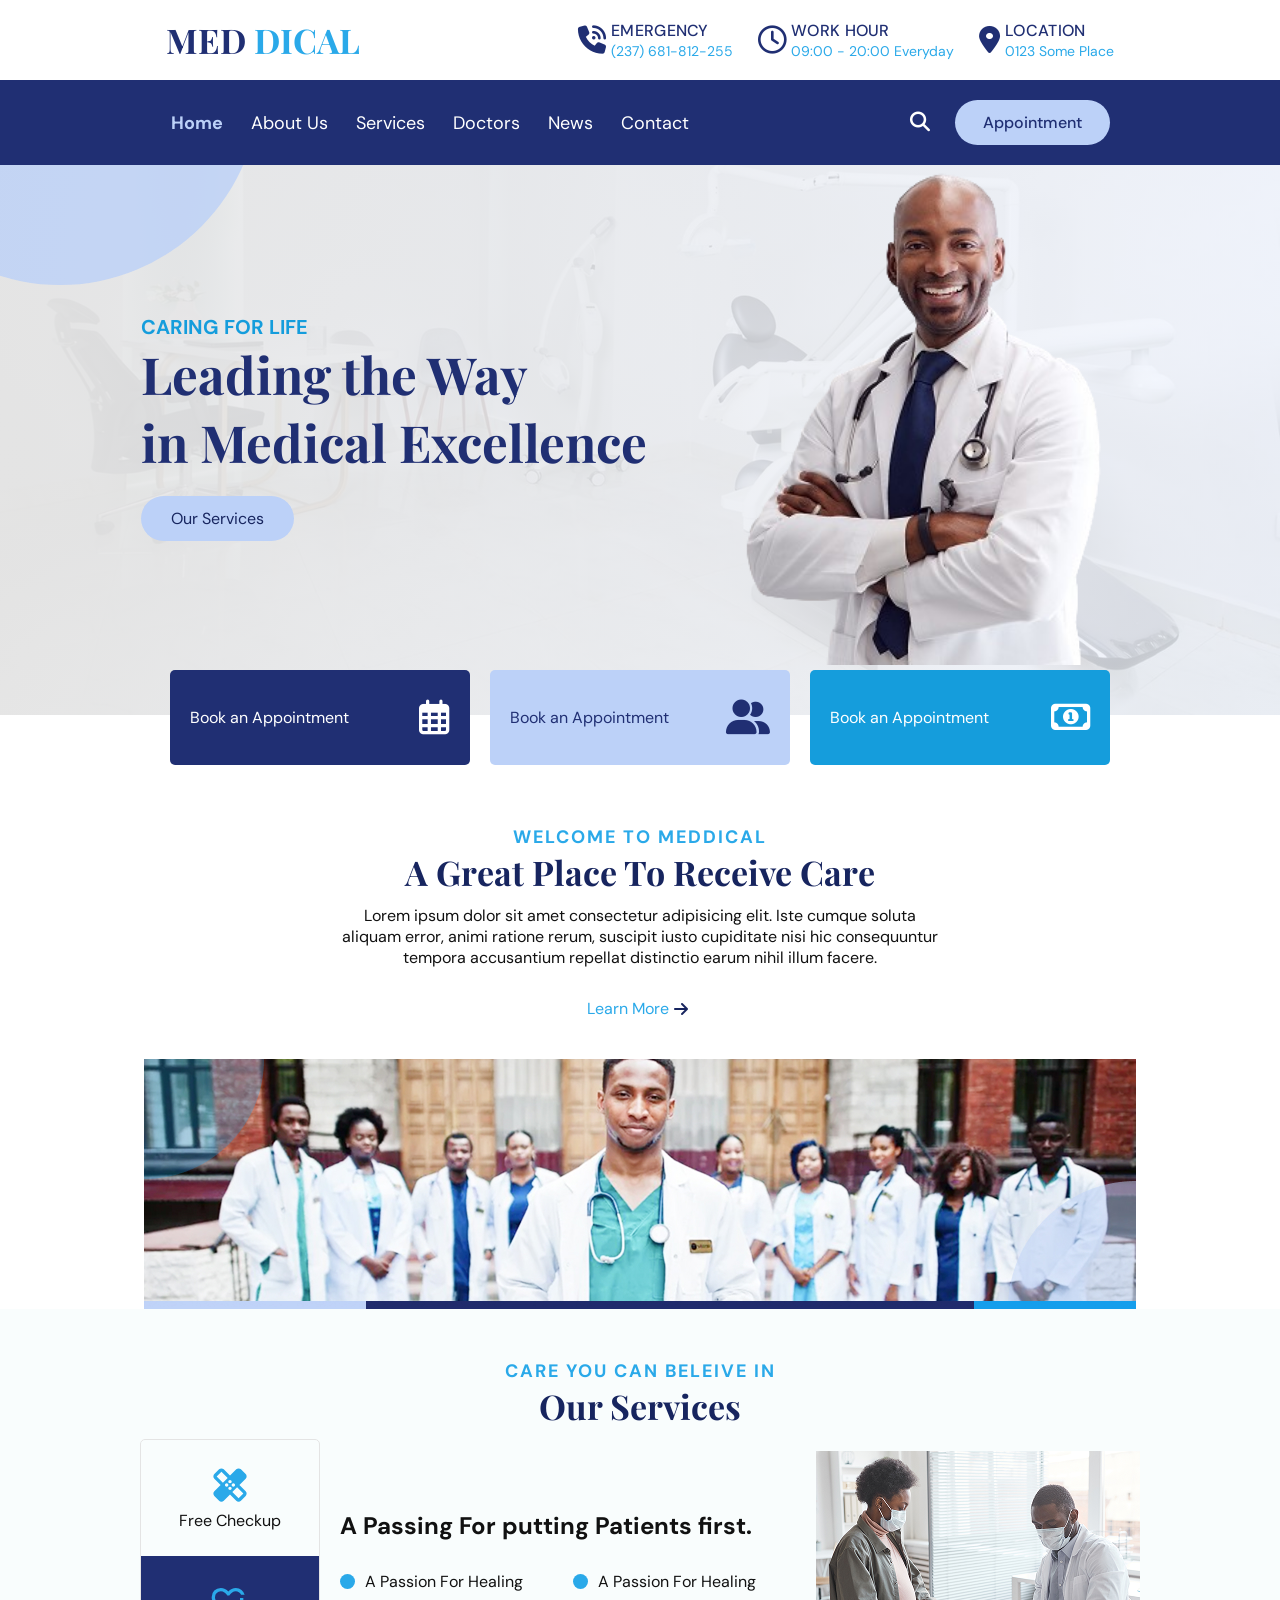
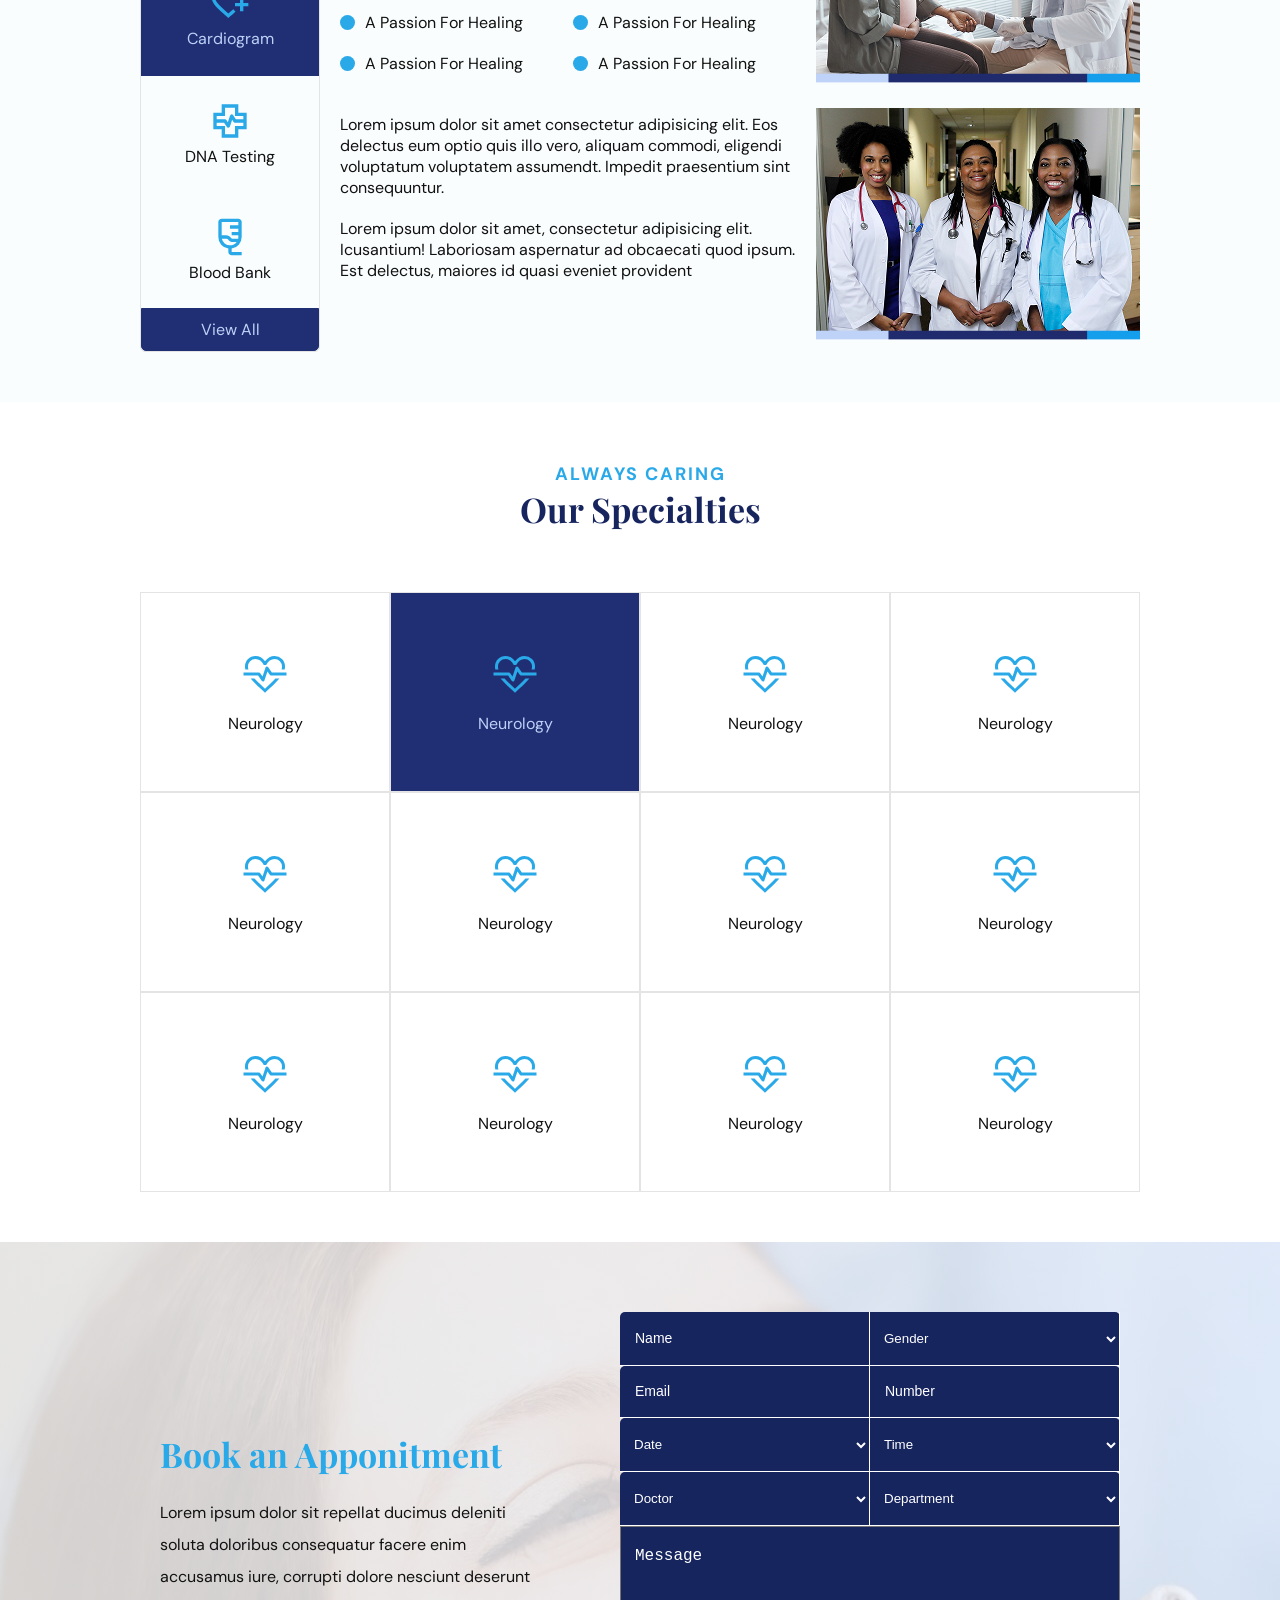
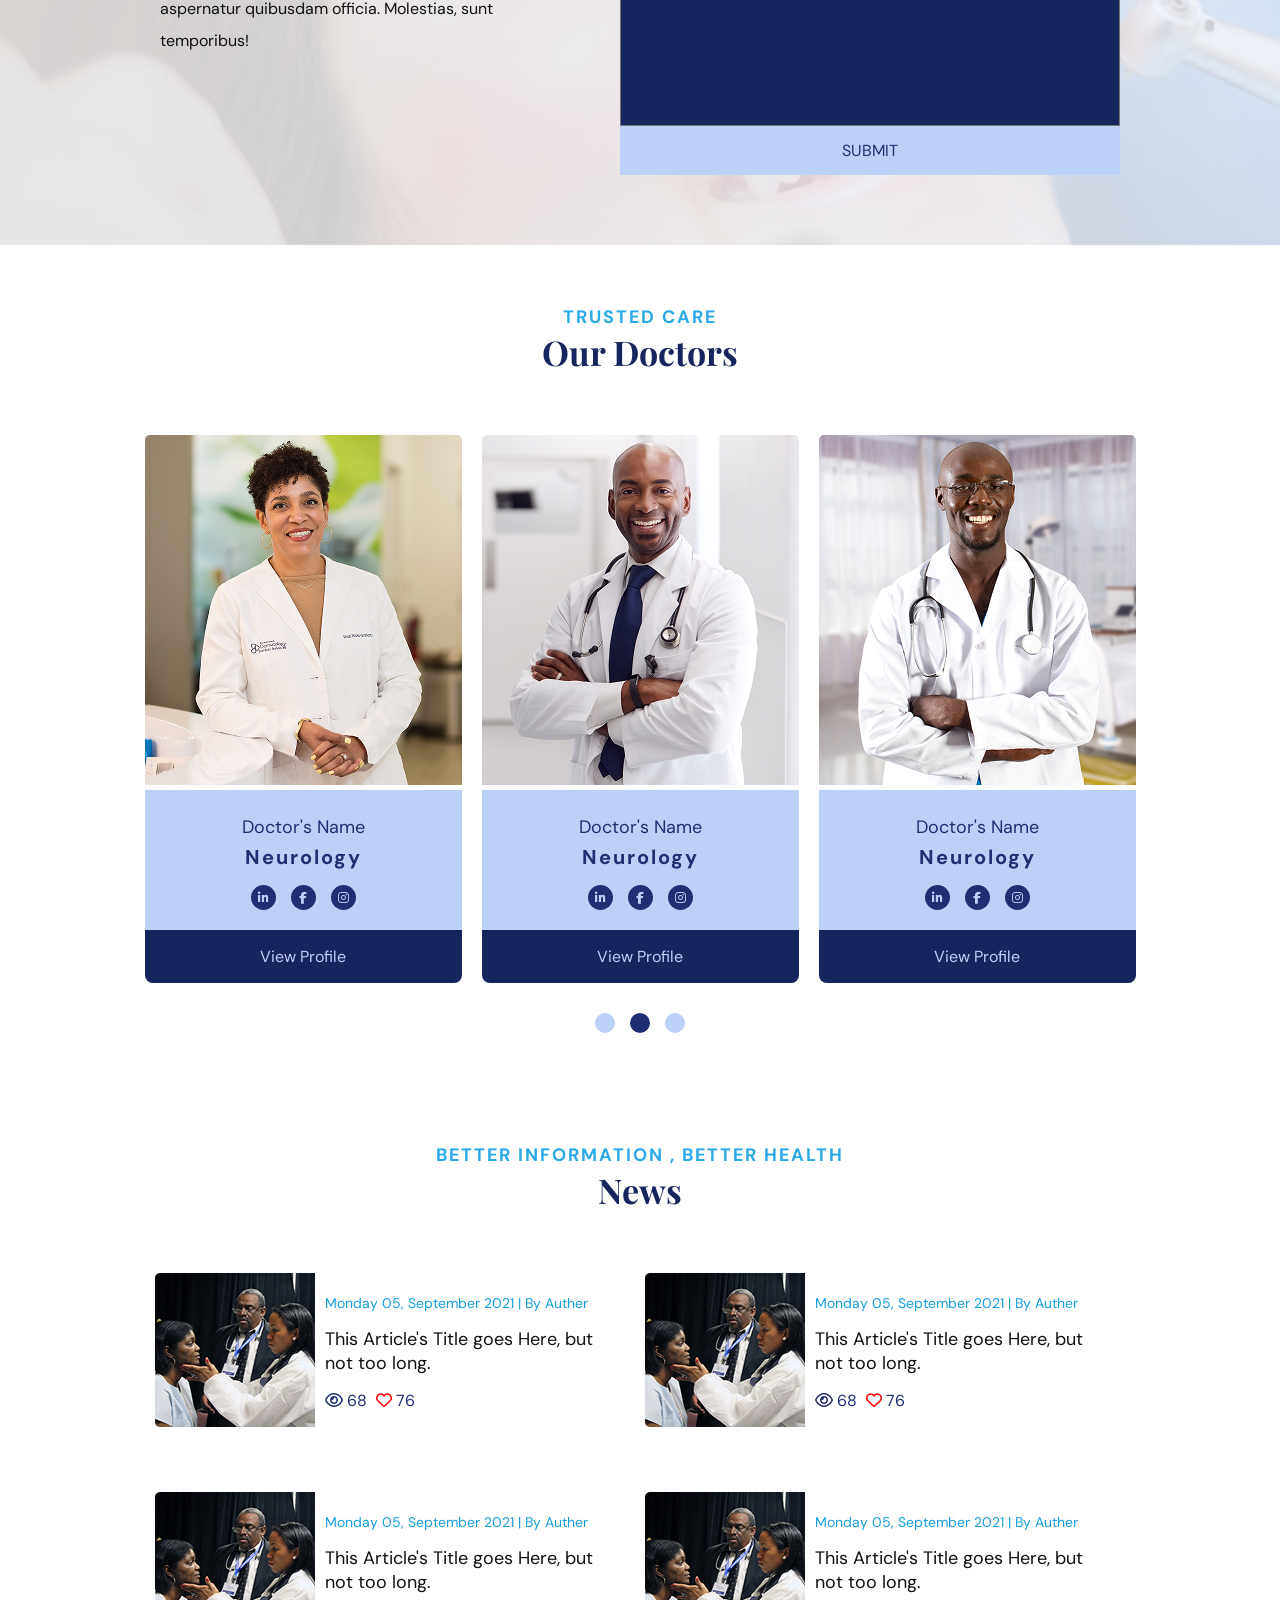
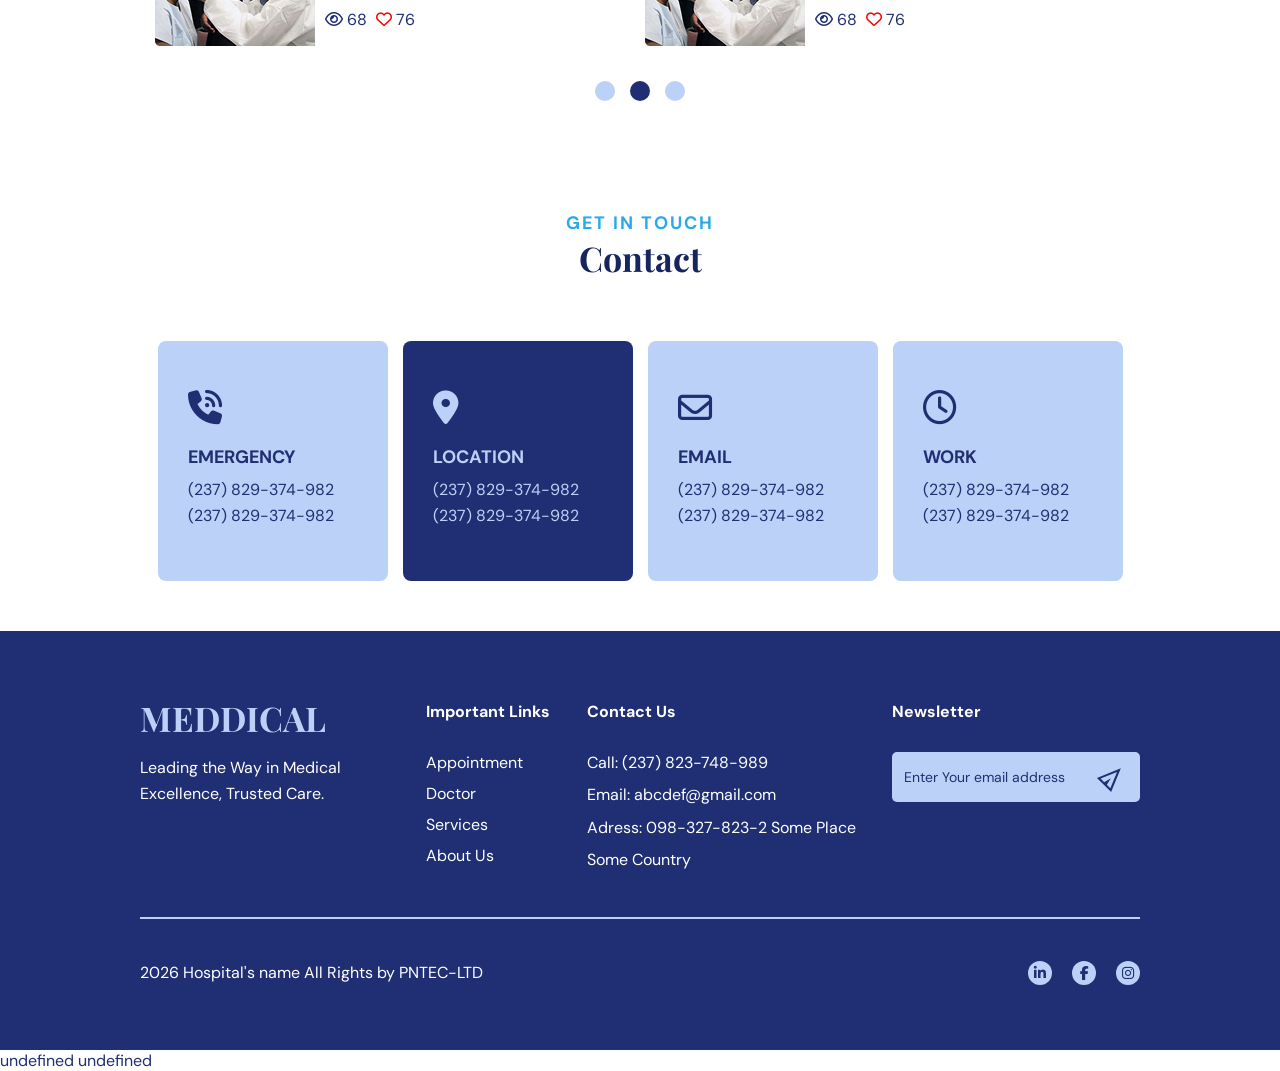
==== commit 0491d669: "updated" ====
--- a/index.html
+++ b/index.html
@@ -11,7 +11,7 @@
     <link rel="preconnect" href="https://fonts.gstatic.com" crossorigin />
     <link href="https://fonts.googleapis.com/css2?family=DM+Sans:wght@400;500;600;700&family=Playfair+Display:wght@600;700&display=swap" rel="stylesheet" />
     <!-- Style Sheet -->
-    <link rel="stylesheet" href="style.css" />undefined
+    <link rel="stylesheet" href="style.css" />
   </head>
   <body>
     <!-- Top Header -->
--- a/style.css
+++ b/style.css
@@ -86,13 +86,13 @@
     top: 0%;
     left: 0%;
     z-index: 100;
-    max-width: 1400px;
+    max-width: 1440px;
     margin: 0 auto;
 }
 
 .top-header {
     width: 100%;
-    max-width: var(--container-width);
+    max-width: 1440px;
     background: var(--color-white);
     display: flex;
     justify-content: center;
@@ -245,12 +245,11 @@
 }
 
 .navbar2 {
-    max-width: var(--container-width);
     background: var(--color-primary);
     display: flex;
     flex-direction: column;
     width: 100%;
-    max-width: 1400px;
+    max-width: 1440px;
     margin: 0% auto;
     position: relative;
 }
@@ -370,7 +369,7 @@
 
     background-size: cover;
     background-position: center;
-    max-width: 1400px;
+    max-width: 1440px;
     width: 100%;
     margin: 0% auto;
 }
@@ -487,7 +486,7 @@
 }
 
 .staff {
-    max-width: 1400px;
+    max-width: 1440px;
     width: 100%;
     margin: 0 auto;
     padding-top: 80px;
@@ -561,7 +560,7 @@
     text-align: center;
     background: #f9fdfd;
     padding: var(--padding-all);
-    max-width: 1400px;
+    max-width: 1440px;
     margin: 0% auto;
 }
 
@@ -774,7 +773,7 @@
 }
 
 .booking {
-    max-width: 1400px;
+    max-width: 1440px;
     padding: var(--padding-all);
     background: linear-gradient(to right,
             rgba(230, 230, 230, 0.9),
@@ -885,7 +884,7 @@
 
 .our-doctors {
     padding: var(--padding-all);
-    max-width: 1400px;
+    max-width: 1440px;
     margin: 0% auto;
 }
 
@@ -1015,7 +1014,7 @@
 
 .news {
     padding: var(--padding-all);
-    max-width: 1400px;
+    max-width: 1440px;
     margin: 0% auto;
 }
 
@@ -1115,7 +1114,7 @@
 
 .contact {
     padding: var(--padding-all);
-    max-width: 1400px;
+    max-width: 1440px;
     margin: 0% auto;
 }
 
@@ -1196,7 +1195,7 @@
     background: var(--color-primary);
     color: var(--color-text-light);
     padding: 70px 20px 65px;
-    max-width: 1400px;
+    max-width: 1440px;
     margin: 0% auto;
 }
 
@@ -1387,7 +1386,7 @@
         url("/Images/staff.jpg");
     background-size: cover;
     background-position: center;
-    max-width: 1400px;
+    max-width: 1440px;
     width: 100%;
     margin: 0% auto;
 }
@@ -1443,7 +1442,7 @@
     justify-content: center;
     align-items: center;
     margin: 0% auto;
-    max-width: 1400px;
+    max-width: 1440px;
     padding: var(--padding-all);
 }
 
@@ -1527,7 +1526,7 @@
     justify-content: center;
     align-items: center;
     flex-direction: column;
-    max-width: 1400px;
+    max-width: 1440px;
     margin: 0% auto;
     padding: var(--padding-all);
     background: linear-gradient(to right,
@@ -1588,7 +1587,7 @@
         url("/Images/news.png");
     background-size: cover;
     background-position: center;
-    max-width: 1400px;
+    max-width: 1440px;
     width: 100%;
     margin: 0% auto;
 }
@@ -1626,7 +1625,7 @@
 /* Service Info Cards */
 .service-info-cards {
     padding: var(--padding-all);
-    max-width: 1400px;
+    max-width: 1440px;
     margin: 0% auto;
 }
 
@@ -1705,9 +1704,7 @@
     fill: var(--color-blue-light);
 }
 
-
 /* Doctor Section Design */
-
 
 .doctor-section-container {
     display: flex;
@@ -1740,13 +1737,13 @@
             rgba(240, 245, 255, 0.45)),
         url("/Images/contact-bg.avif");
     background-size: cover;
-    max-width: 1400px;
+    max-width: 1440px;
     width: 100%;
     margin: 0% auto;
 }
 
 .map-image {
-    max-width: 1400px;
+    max-width: 1440px;
     padding: var(--padding-all);
     margin: 0% auto;
 }
@@ -1762,7 +1759,7 @@
 }
 
 .contact-form {
-    max-width: 1400px;
+    max-width: 1440px;
     padding: var(--padding-all);
     margin: 0% auto;
 }
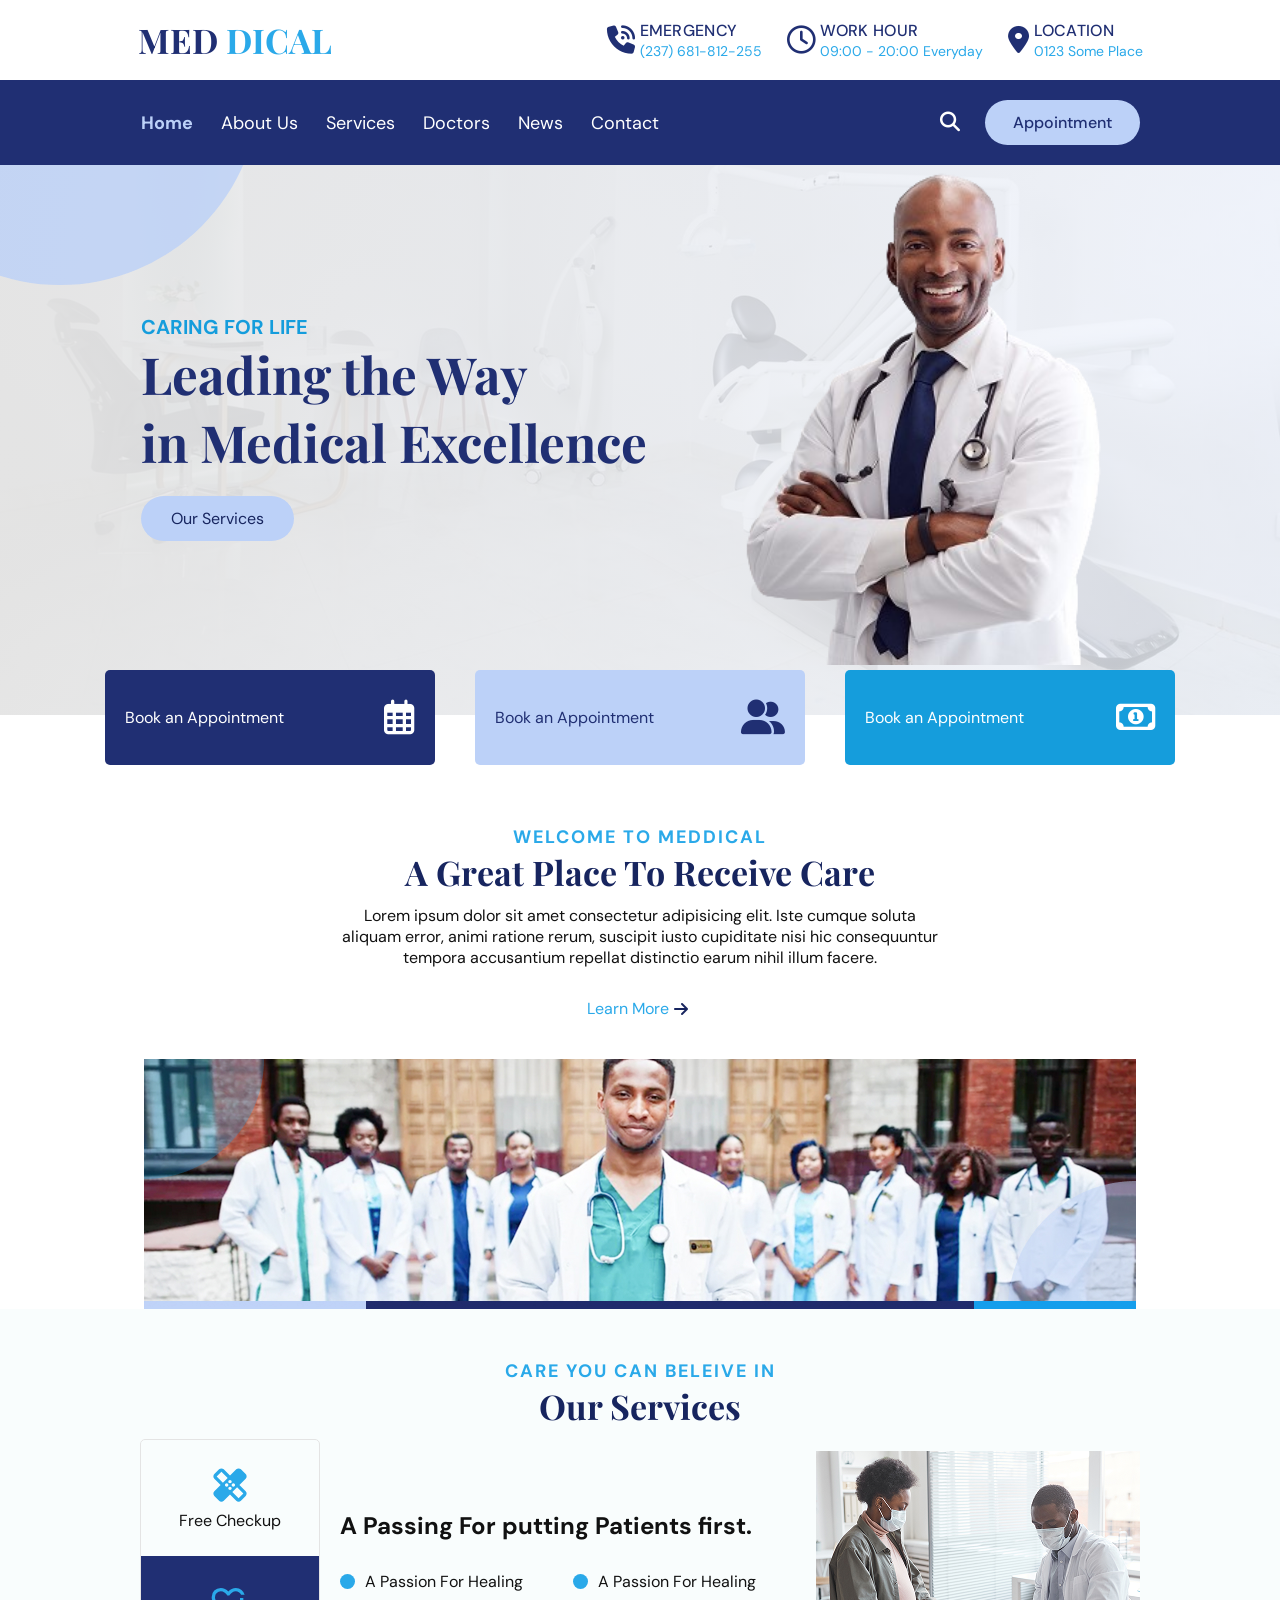
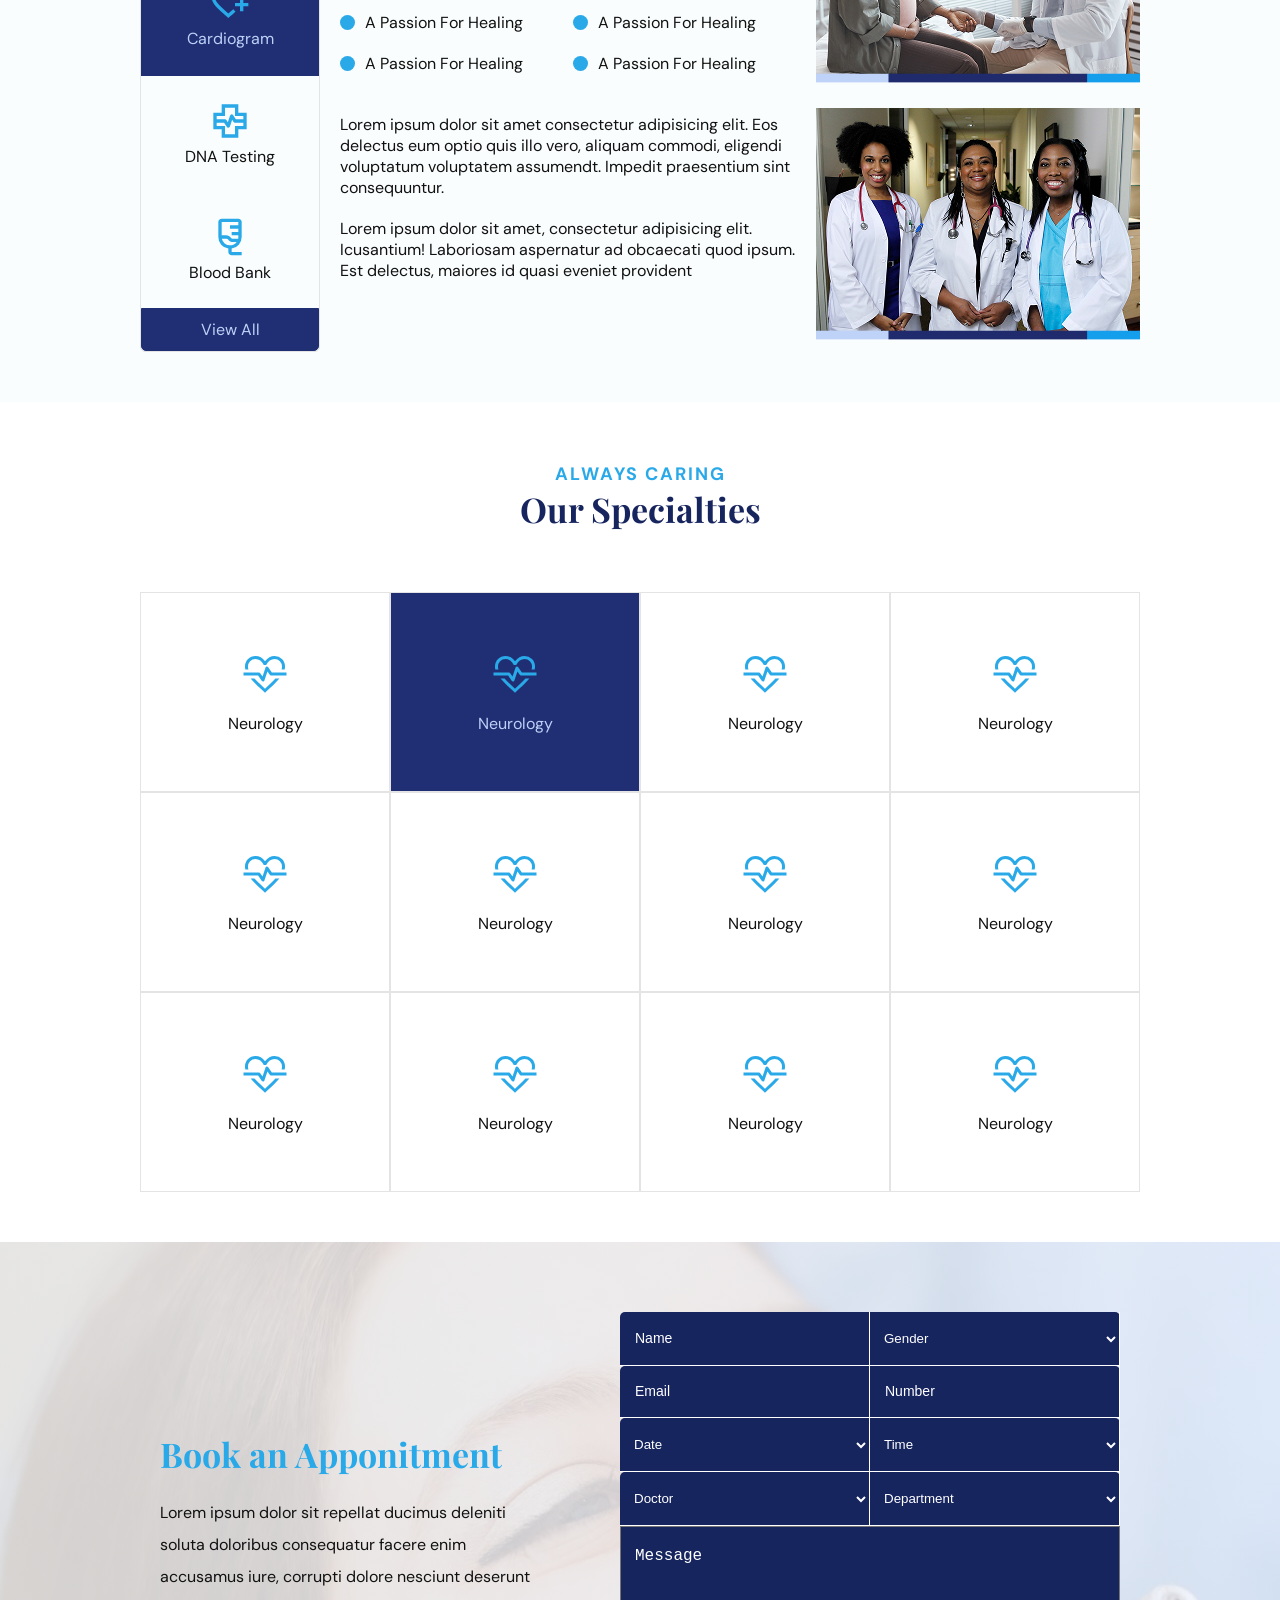
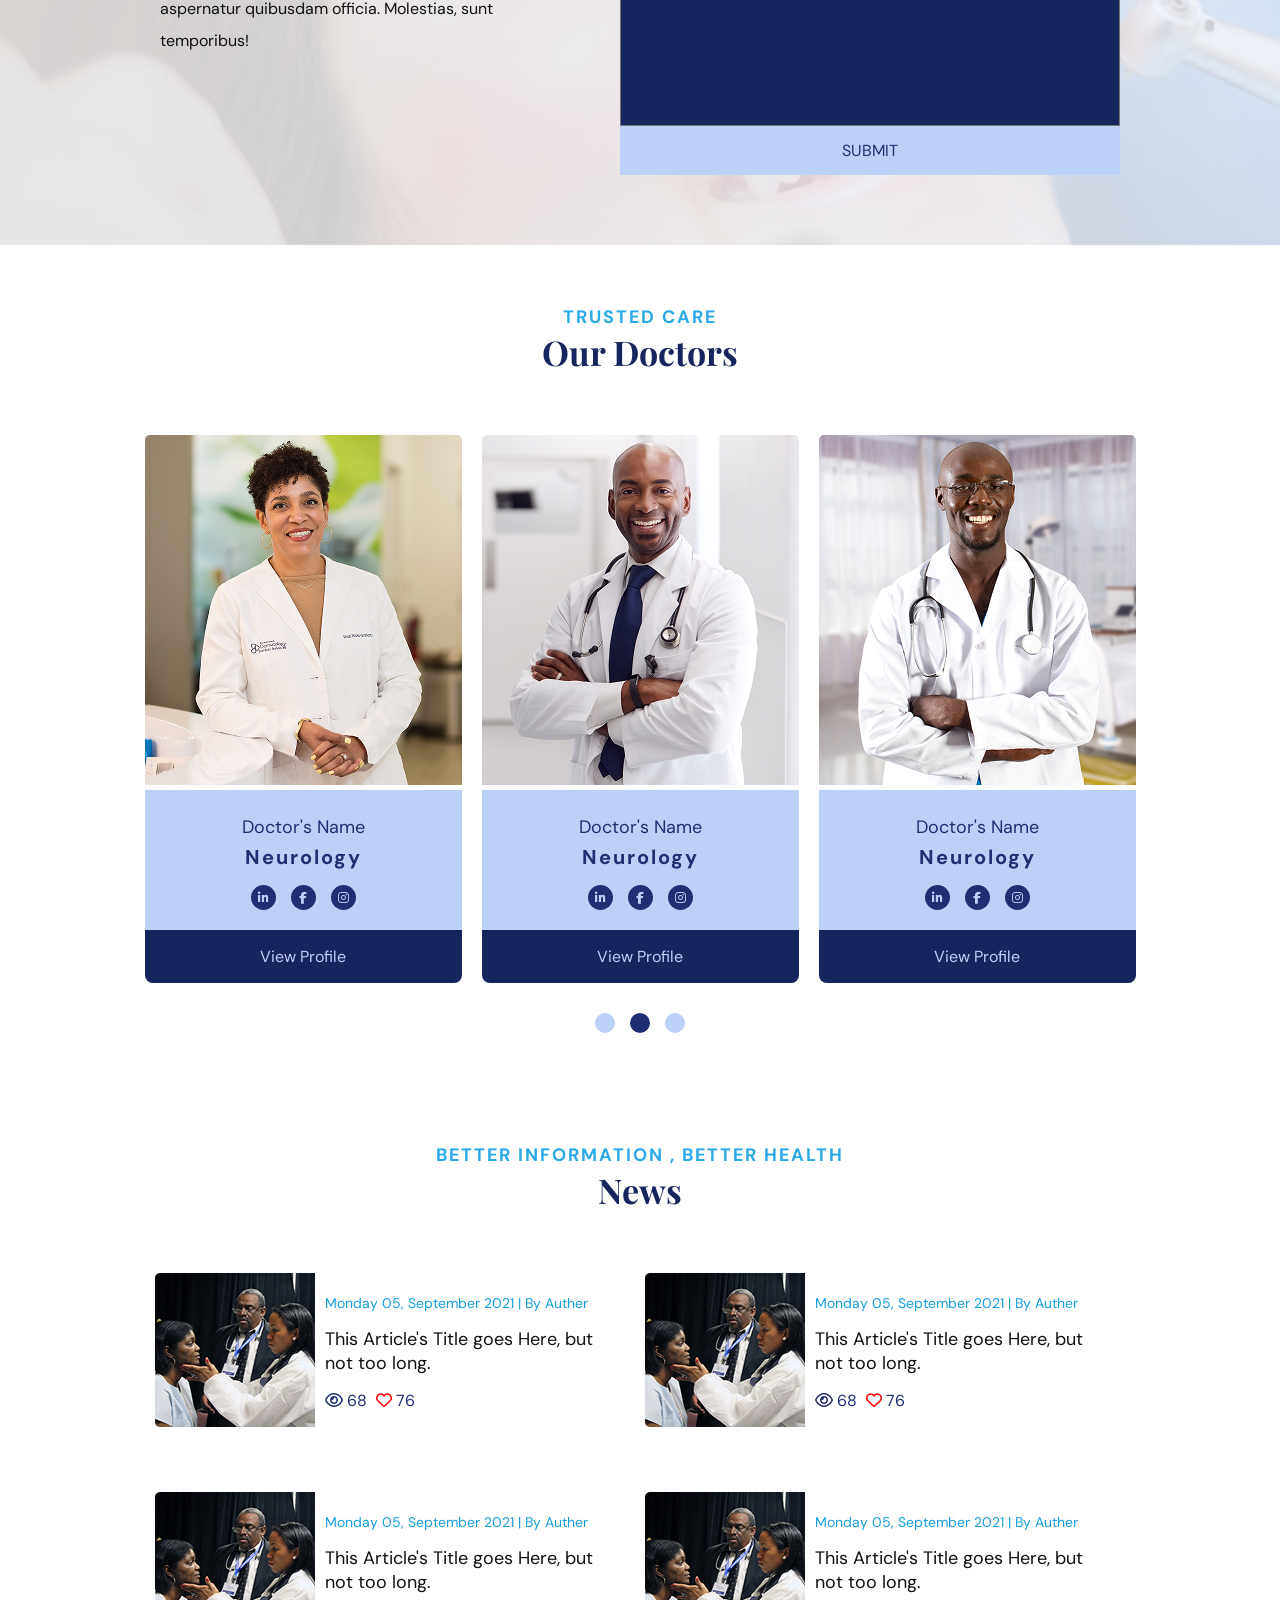
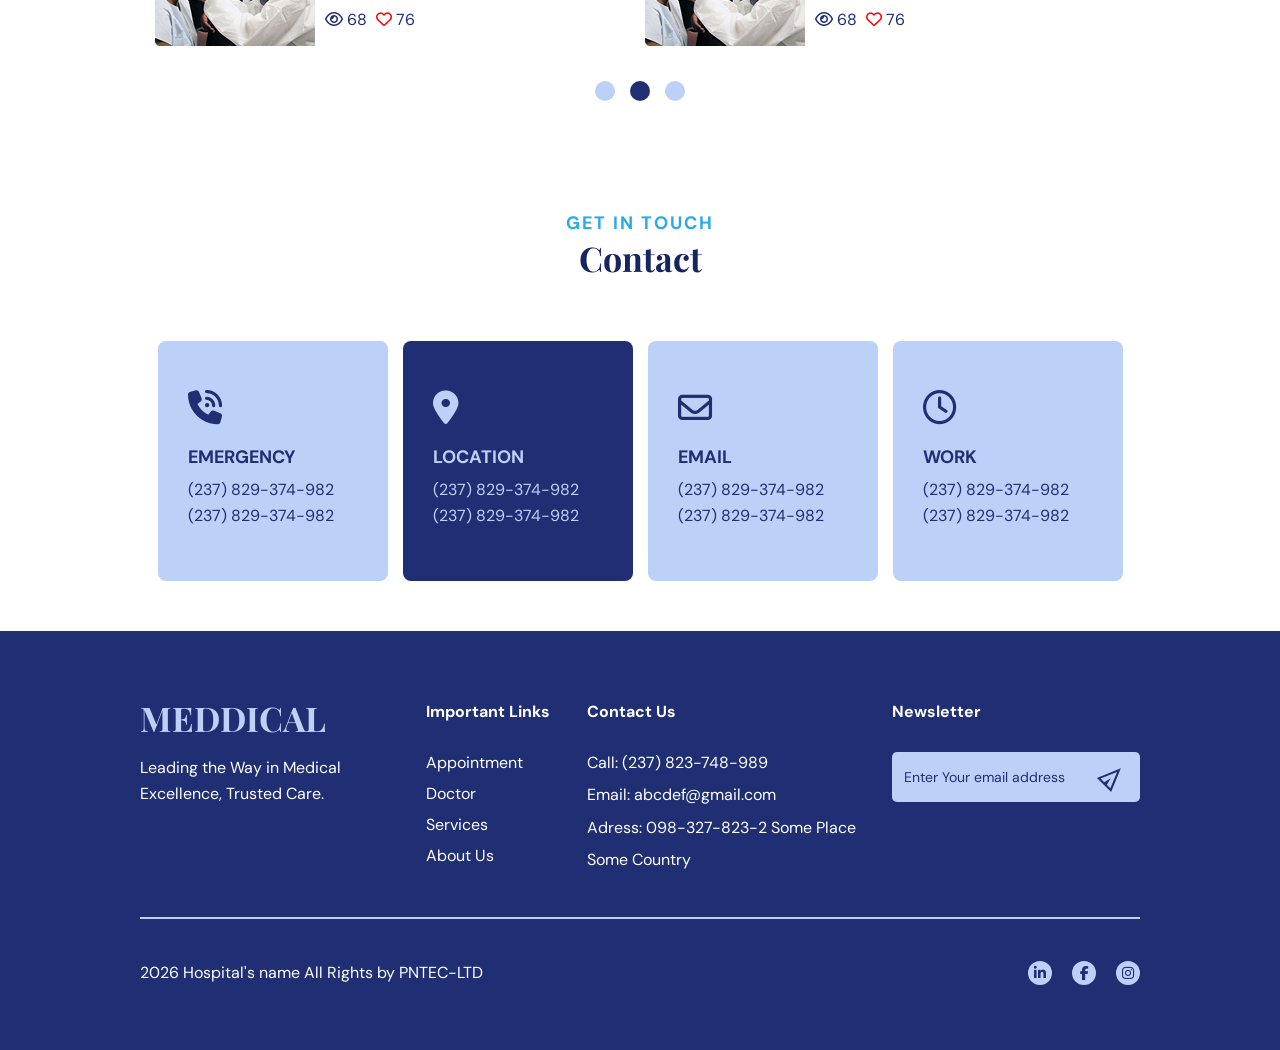
==== commit faf91d28: "updated" ====
--- a/index.html
+++ b/index.html
@@ -69,7 +69,7 @@
             <button class="search-btn">
               <i class="fa-solid fa-magnifying-glass"></i>
             </button>
-            <a href="#" class="appointment-btn"> Appointment </a>
+            <a href="/Contact.html" class="appointment-btn"> Appointment </a>
           </div>
         </div>
       </div>
@@ -773,6 +773,6 @@
         </div>
       </div>
     </footer>
-    <script src="/script.js"></script>undefined
-  </body>undefined
+    <script src="/script.js"></script>
+  </body>
 </html>
--- a/style.css
+++ b/style.css
@@ -86,13 +86,13 @@
     top: 0%;
     left: 0%;
     z-index: 100;
-    max-width: 1440px;
+    max-width: 1600px;
     margin: 0 auto;
 }
 
 .top-header {
     width: 100%;
-    max-width: 1440px;
+    max-width: 1600px;
     background: var(--color-white);
     display: flex;
     justify-content: center;
@@ -103,8 +103,8 @@
     display: flex;
     justify-content: space-around;
     align-items: center;
-    padding: 17px;
-    width: 1200px;
+    padding: 17px 0px;
+    width: 1300px;
 }
 
 .logo {
@@ -182,8 +182,8 @@
     display: flex;
     justify-content: space-around;
     align-items: center;
-    padding: 20px;
-    width: 1200px;
+    padding: 20px 0px;
+    width: 1300px;
 }
 
 .nav-links {
@@ -249,7 +249,7 @@
     display: flex;
     flex-direction: column;
     width: 100%;
-    max-width: 1440px;
+    max-width: 1600px;
     margin: 0% auto;
     position: relative;
 }
@@ -369,7 +369,7 @@
 
     background-size: cover;
     background-position: center;
-    max-width: 1440px;
+    max-width: 1600px;
     width: 100%;
     margin: 0% auto;
 }
@@ -446,7 +446,7 @@
     display: flex;
     justify-content: center;
     align-items: center;
-    gap: 20px;
+    gap: 40px;
 }
 
 .hero-card {
@@ -457,7 +457,7 @@
     padding: 30px 20px;
     color: var(--color-white);
     border-radius: var(--radius-sm);
-    min-width: 300px;
+    min-width: 330px;
     position: relative;
     bottom: 0px;
 }
@@ -486,7 +486,7 @@
 }
 
 .staff {
-    max-width: 1440px;
+    max-width: 1600px;
     width: 100%;
     margin: 0 auto;
     padding-top: 80px;
@@ -560,7 +560,7 @@
     text-align: center;
     background: #f9fdfd;
     padding: var(--padding-all);
-    max-width: 1440px;
+    max-width: 1600px;
     margin: 0% auto;
 }
 
@@ -773,7 +773,7 @@
 }
 
 .booking {
-    max-width: 1440px;
+    max-width: 1600px;
     padding: var(--padding-all);
     background: linear-gradient(to right,
             rgba(230, 230, 230, 0.9),
@@ -847,7 +847,9 @@
     border-right: 1px solid var(--color-white);
     border-bottom: 1px solid var(--color-white);
 }
-
+.user-data option{
+    color: var(--color-black);
+}
 .user-data input::placeholder {
     color: var(--color-white);
     font-size: var(--fs-md);
@@ -884,7 +886,7 @@
 
 .our-doctors {
     padding: var(--padding-all);
-    max-width: 1440px;
+    max-width: 1600px;
     margin: 0% auto;
 }
 
@@ -1014,7 +1016,7 @@
 
 .news {
     padding: var(--padding-all);
-    max-width: 1440px;
+    max-width: 1600px;
     margin: 0% auto;
 }
 
@@ -1114,7 +1116,7 @@
 
 .contact {
     padding: var(--padding-all);
-    max-width: 1440px;
+    max-width: 1600px;
     margin: 0% auto;
 }
 
@@ -1195,7 +1197,7 @@
     background: var(--color-primary);
     color: var(--color-text-light);
     padding: 70px 20px 65px;
-    max-width: 1440px;
+    max-width: 1600px;
     margin: 0% auto;
 }
 
@@ -1386,7 +1388,7 @@
         url("/Images/staff.jpg");
     background-size: cover;
     background-position: center;
-    max-width: 1440px;
+    max-width: 1600px;
     width: 100%;
     margin: 0% auto;
 }
@@ -1442,7 +1444,7 @@
     justify-content: center;
     align-items: center;
     margin: 0% auto;
-    max-width: 1440px;
+    max-width: 1600px;
     padding: var(--padding-all);
 }
 
@@ -1526,7 +1528,7 @@
     justify-content: center;
     align-items: center;
     flex-direction: column;
-    max-width: 1440px;
+    max-width: 1600px;
     margin: 0% auto;
     padding: var(--padding-all);
     background: linear-gradient(to right,
@@ -1587,7 +1589,7 @@
         url("/Images/news.png");
     background-size: cover;
     background-position: center;
-    max-width: 1440px;
+    max-width: 1600px;
     width: 100%;
     margin: 0% auto;
 }
@@ -1625,7 +1627,7 @@
 /* Service Info Cards */
 .service-info-cards {
     padding: var(--padding-all);
-    max-width: 1440px;
+    max-width: 1600px;
     margin: 0% auto;
 }
 
@@ -1737,29 +1739,28 @@
             rgba(240, 245, 255, 0.45)),
         url("/Images/contact-bg.avif");
     background-size: cover;
-    max-width: 1440px;
+    max-width: 1600px;
     width: 100%;
     margin: 0% auto;
 }
 
 .map-image {
-    max-width: 1440px;
+    max-width: 1600px;
     padding: var(--padding-all);
     margin: 0% auto;
 }
 
 .map-image-container {
-    max-width: 1000px;
+    max-width: 1200px;
     margin: 0% auto;
 }
 
-.map-image-container img {
+.map-image-container iframe {
     width: 100%;
-    background-size: cover;
 }
 
 .contact-form {
-    max-width: 1440px;
+    max-width: 1600px;
     padding: var(--padding-all);
     margin: 0% auto;
 }
@@ -1877,6 +1878,22 @@
     margin-bottom: 10px;
 }
 
+/* News-file */
+.news-file {
+    position: relative;
+    max-height: 550px;
+    background: linear-gradient(to right,
+            rgba(230, 230, 230, 0.8),
+            rgba(240, 245, 255, 0.45)),
+        url("/Images/service2.png");
+    background-size: cover;
+    max-width: 1600px;
+    width: 100%;
+    margin: 0% auto;
+}
+
+
+
 @media (max-width: 1200px) {
 
     .header-container,
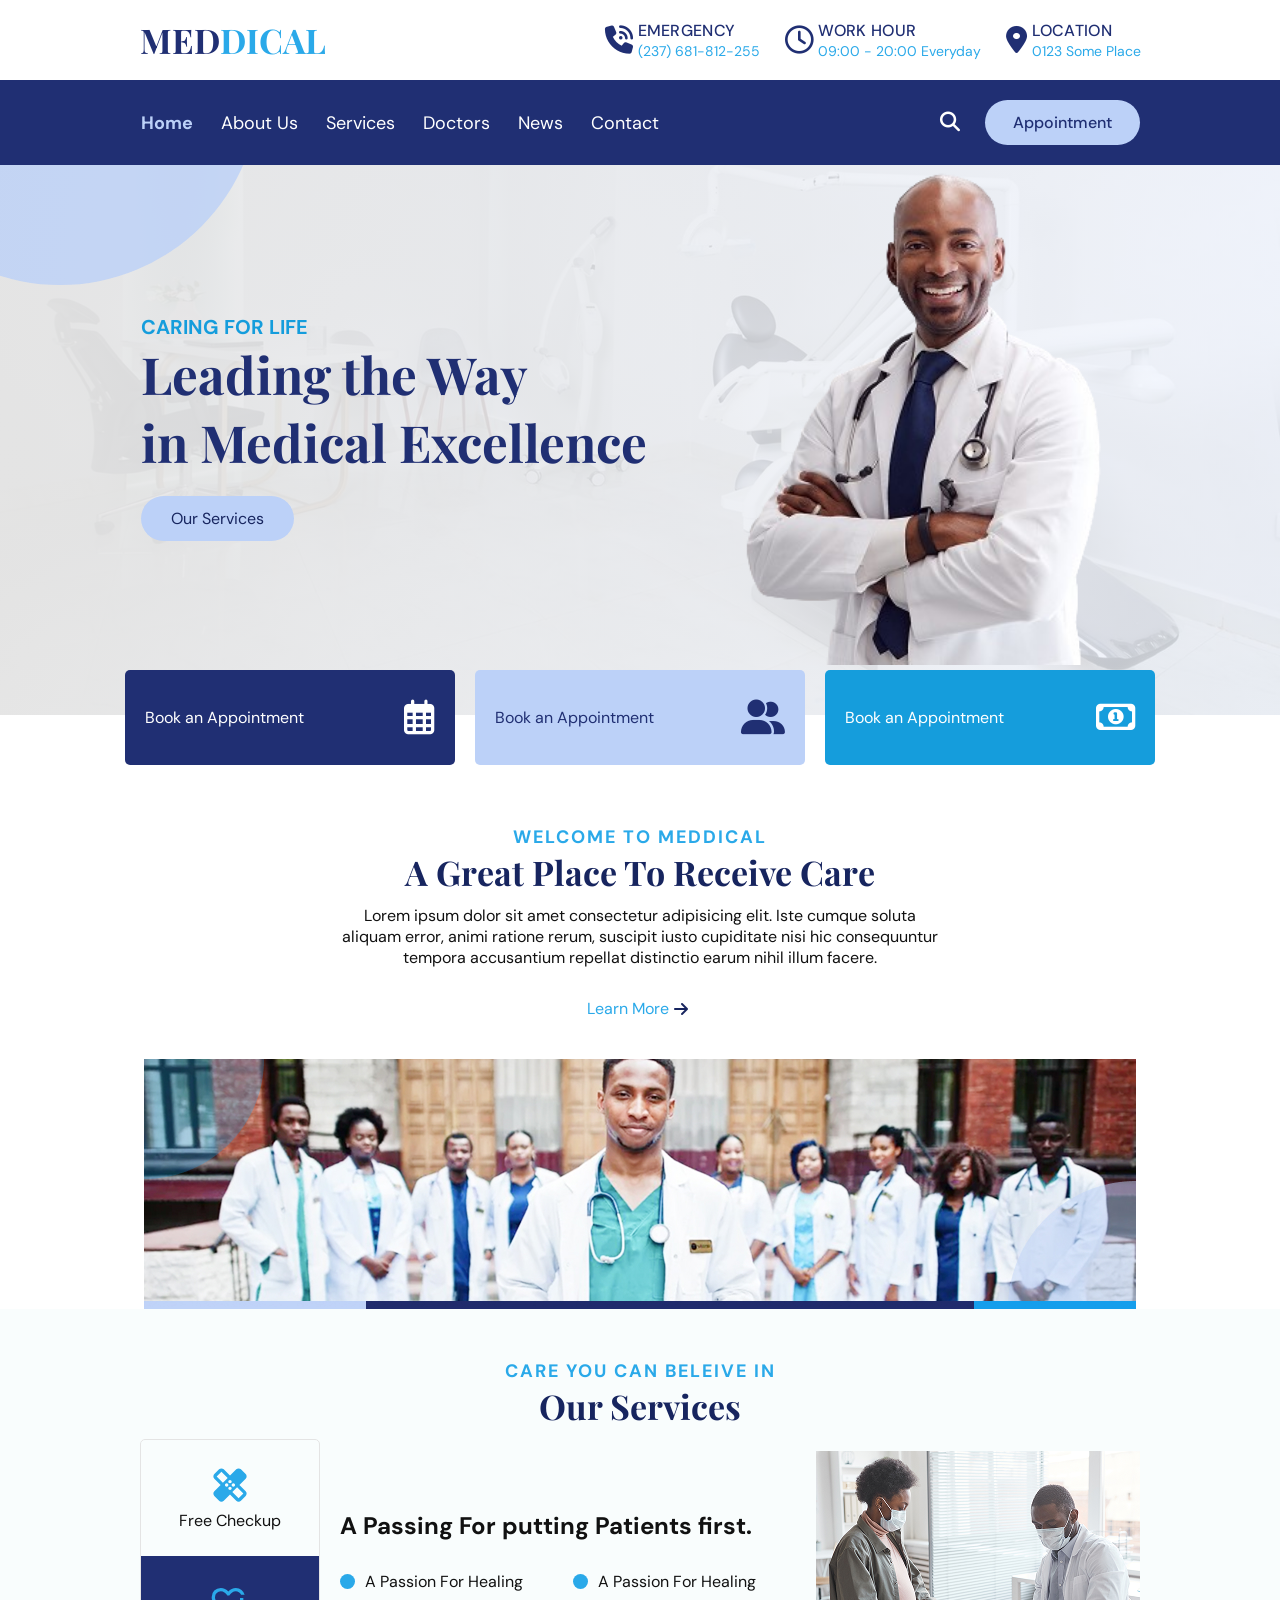
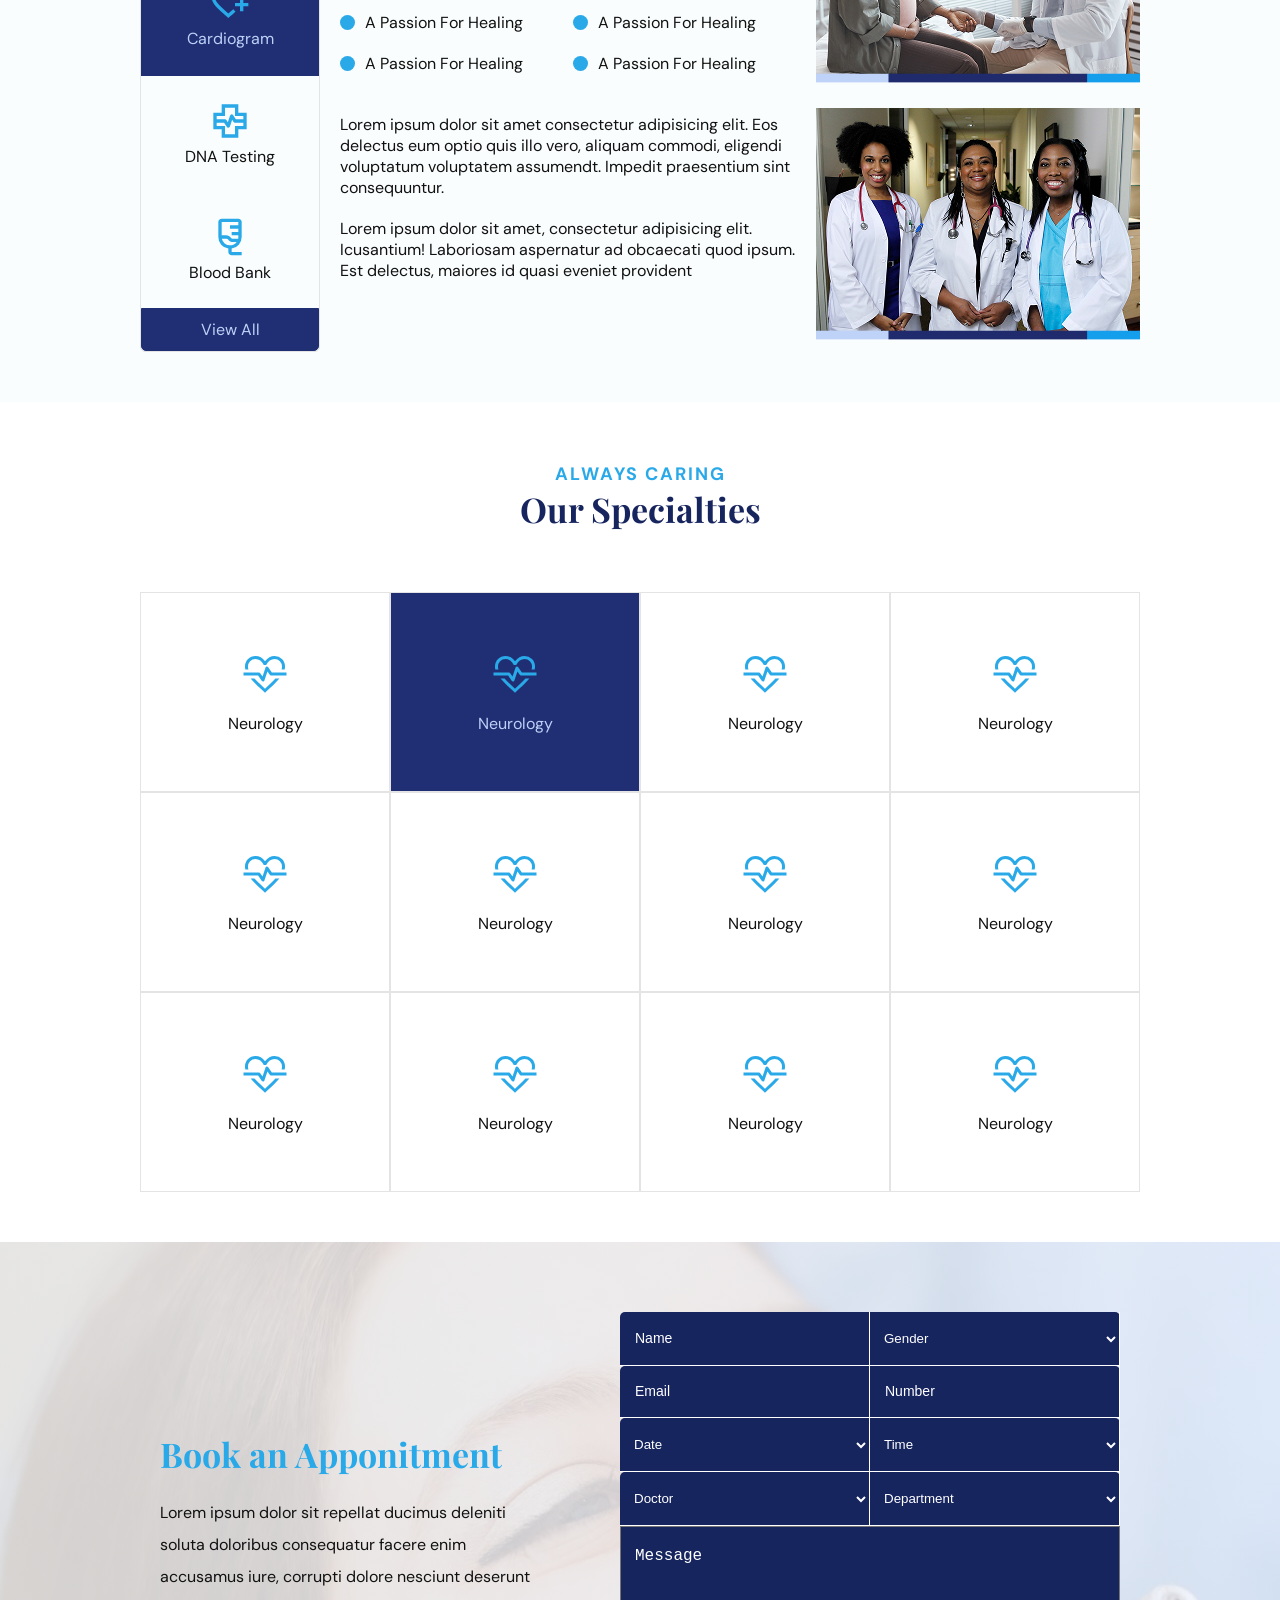
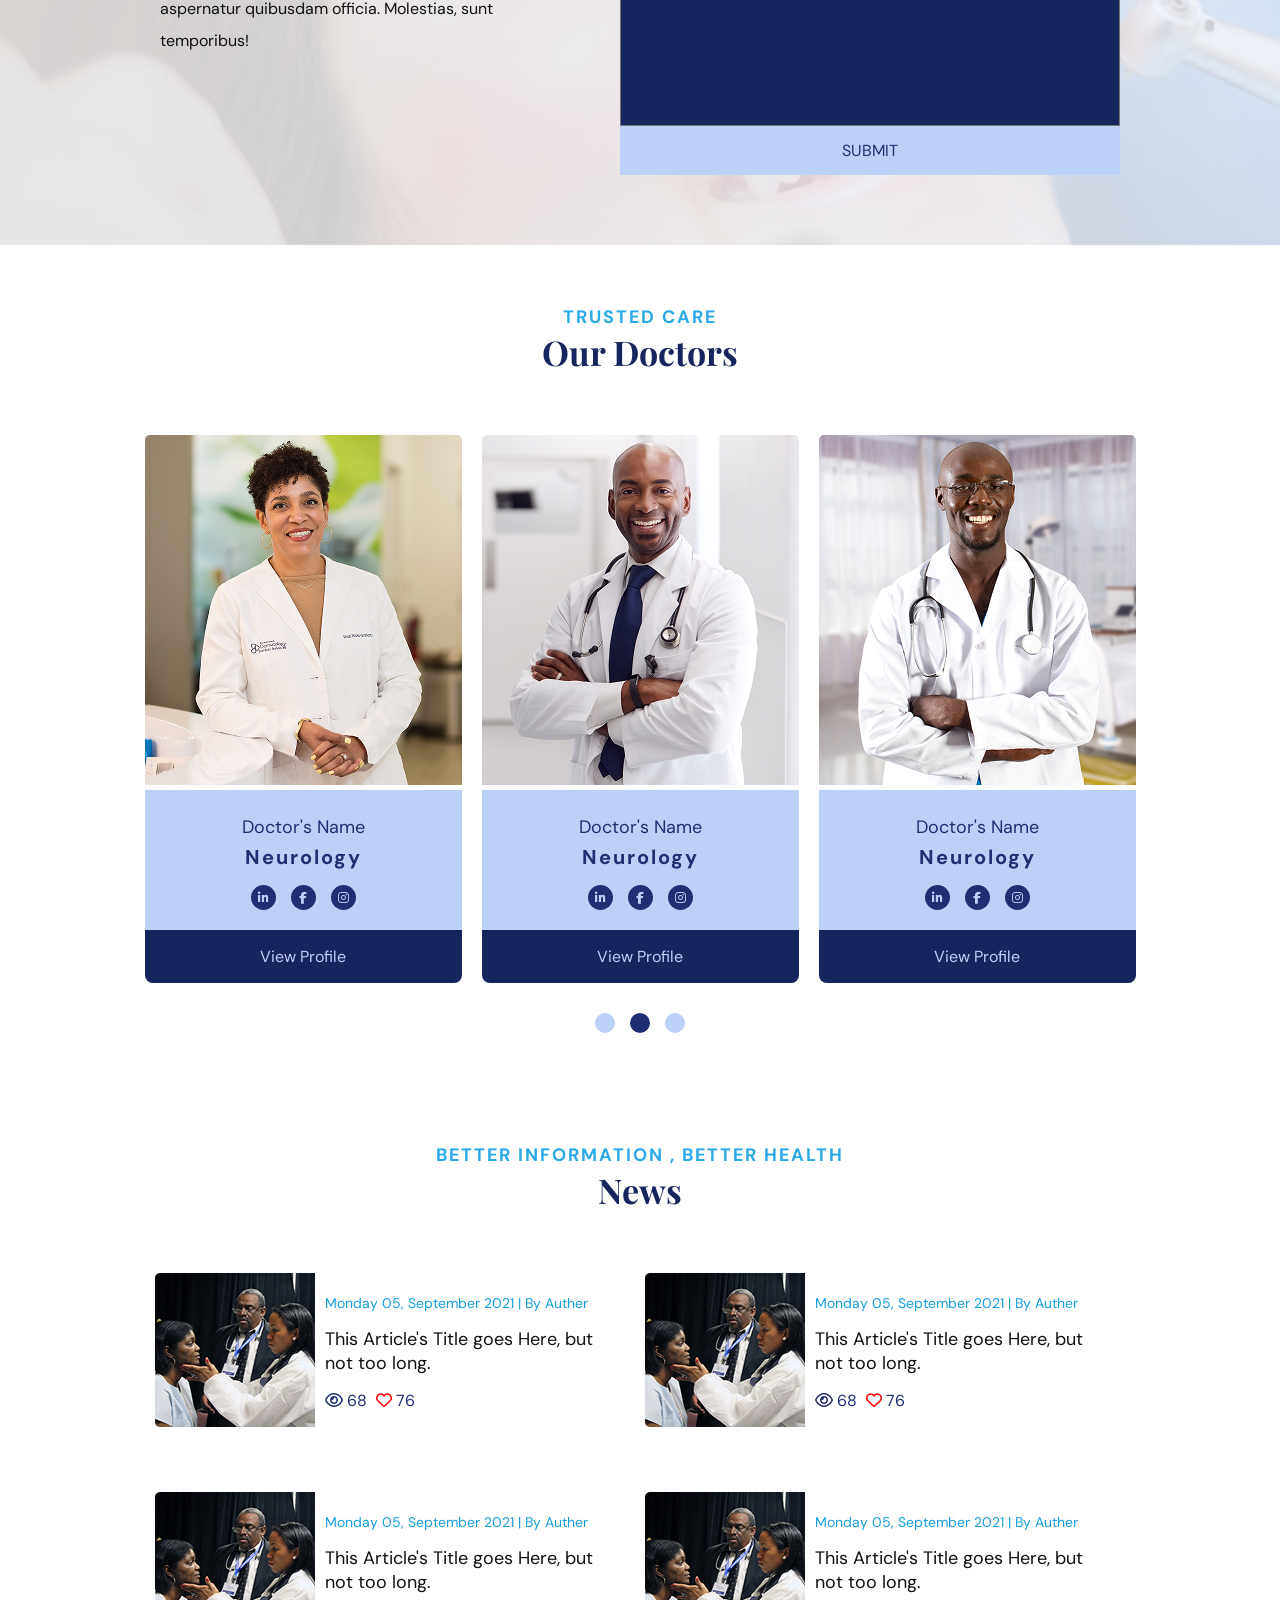
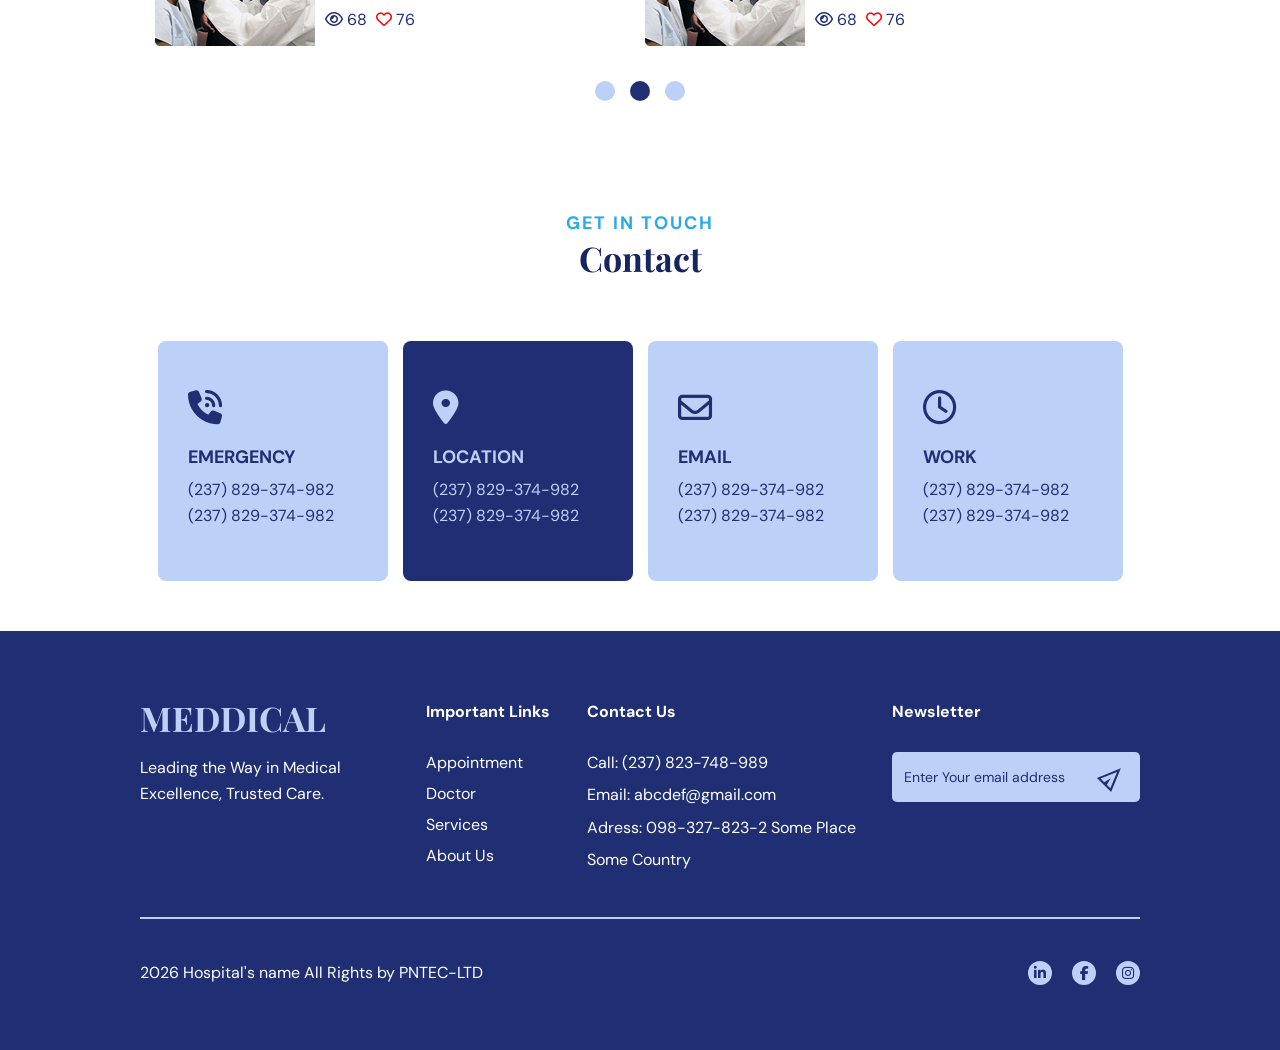
==== commit 3694372e: "updated" ====
--- a/index.html
+++ b/index.html
@@ -20,7 +20,7 @@
         <div class="header-container">
           <div class="logo">
             <h1>
-              <a href="#" class="logo"> MED <span>DICAL</span>
+              <a href="#" class="logo">MED<span>DICAL</span>
               </a>
             </h1>
           </div>
@@ -78,7 +78,7 @@
           <div class="nav2-head">
             <div class="nav2-left">
               <h1>
-                <a href="#"> MED <span>DICAL</span>
+                <a href="/index.html">MED<span>DICAL</span>
                 </a>
               </h1>
             </div>
--- a/style.css
+++ b/style.css
@@ -446,7 +446,7 @@
     display: flex;
     justify-content: center;
     align-items: center;
-    gap: 40px;
+    gap: 20px;
 }
 
 .hero-card {
@@ -1125,6 +1125,7 @@
     flex-direction: column;
     justify-content: center;
     align-items: center;
+    flex-wrap: wrap;
     max-width: 1000px;
     overflow: hidden;
     margin: 0% auto;
@@ -1154,6 +1155,7 @@
     display: flex;
     justify-content: space-between;
     align-items: center;
+    flex-wrap: wrap;
     gap: 15px;
     max-width: 1000px;
     margin: 0% auto;
@@ -1420,7 +1422,7 @@
     display: flex;
     flex-direction: column;
     font-family: var(--font-heading);
-    padding: 20px 0px 0px 120px;
+    padding: 20px 0px 0px 210px;
 }
 
 .about-content .about-heading h3 {
@@ -1605,7 +1607,7 @@
     display: flex;
     flex-direction: column;
     font-family: var(--font-heading);
-    padding: 20px 0px 0px 120px;
+    padding: 20px 0px 0px 210px;
 }
 
 .service-file-content .service-file-heading h3 {
@@ -1767,11 +1769,11 @@
 
 .contact-form-container {
     display: flex;
-    justify-content: center;
-    align-self: center;
     flex-direction: row;
+    justify-content: space-between;
     max-width: 1000px;
     margin: auto;
+    gap: 20px;
 }
 
 .contact-form-heading {
@@ -1866,6 +1868,9 @@
     justify-content: center;
     align-items: center;
     flex-direction: column;
+    flex-wrap: wrap;
+    max-width: 500px;
+    overflow: hidden;
     width: 100%;
 }
 
@@ -1891,9 +1896,329 @@
     width: 100%;
     margin: 0% auto;
 }
-
-
-
+.blogs {
+    width: 100%;
+    max-width: 1600px;
+    margin: 0 auto;
+    padding: 30px 20px;
+}
+
+.blog-container {
+    width: 100%;
+    max-width: 1000px;
+    margin: 0 auto;
+    display: flex;
+    flex-direction: row;
+    align-items: flex-start;
+    justify-content: center;
+    gap: 10px;
+}
+
+.blog-left {
+    width: 690px;
+    flex-shrink: 0;
+}
+
+.blog-data {
+    width: 100%;
+    display: flex;
+    flex-direction: column;
+    padding: 0;
+}
+
+.blog-image {
+    width: 100%;
+}
+
+.blog-image img {
+    display: block;
+    width: 100%;
+    height: auto;
+    object-fit: cover;
+}
+
+.blog-publish-day {
+    width: 100%;
+    display: flex;
+    align-items: center;
+    gap: 15px;
+    margin-top: 10px;
+    margin-bottom: 5px;
+}
+
+.blog-date,
+.blog-auther,
+.blog-view,
+.blog-like {
+    display: flex;
+    align-items: center;
+    gap: 5px;
+    white-space: nowrap;
+}
+
+.blog-date i,
+.blog-auther i,
+.blog-view i,
+.blog-like i {
+    color: var(--color-secondary);
+    font-size: 15px;
+}
+
+.blog-date p,
+.blog-auther p,
+.blog-view p,
+.blog-like p {
+    margin: 0;
+    font-family: var(--font-primary);
+    font-size: var(--fs-md);
+    color: var(--color-primary);
+}
+
+.blog-heading {
+    margin: 0;
+}
+
+.blog-heading h1 {
+    margin: 0;
+    font-family: var(--font-heading);
+    font-size: var(--fs-h1);
+    line-height: 1.2;
+    color: var(--color-primary-dark);
+}
+
+.blog-para {
+    margin-top: 8px;
+}
+
+.blog-para p {
+    margin: 0;
+    font-family: var(--font-primary);
+    font-size: var(--fs-lg);
+    line-height: 1.5;
+    color: var(--color-black);
+}
+
+.blog-btn {
+    padding: 15px 0;
+}
+
+.blog-btn p {
+    display: inline-flex;
+    align-items: center;
+    gap: 8px;
+    margin: 0;
+    padding: 14px 20px;
+    border-radius: var(--radius-xlg);
+    background: var(--color-blue-light);
+}
+
+.blog-btn a {
+    text-decoration: none;
+    color: var(--color-primary);
+    font-family: var(--font-primary);
+    font-size: var(--fs-md);
+}
+
+.blog-btn i {
+    color: var(--color-primary);
+    font-size: 10px;
+}
+
+.blog-right {
+    width: 300px;
+    flex-shrink: 0;
+
+    display: flex;
+    flex-direction: column;
+    gap: 10px;
+
+    padding: 0;
+    background: transparent;
+
+    position: sticky;
+    top: 30%;
+    align-self: flex-start;
+}
+
+.blog-search {
+    width: 100%;
+    height: 40px;
+
+    display: flex;
+    align-items: center;
+
+    background: var(--color-primary-dark);
+    padding: 0 10px;
+}
+
+.blog-search-input {
+    width: 100%;
+}
+
+.blog-search-input input {
+    width: 100%;
+    border: none;
+    outline: none;
+    background: transparent;
+    color: white;
+    font-family: var(--font-primary);
+    font-size: var(--fs-md);
+}
+
+.blog-search-input input::placeholder {
+    color: white;
+}
+
+.blog-search-icon {
+    width: 25px;
+    flex-shrink: 0;
+
+    display: flex;
+    align-items: center;
+    justify-content: center;
+}
+
+.blog-search-icon i {
+    color: white;
+    font-size: 13px;
+}
+
+.recent-posts {
+    width: 100%;
+
+    padding: 15px 10px;
+
+    border: 1px solid #e1e1e1;
+    background: white;
+}
+
+.recent-post-heading {
+    margin-bottom: 10px;
+}
+
+.recent-post-heading h1 {
+    margin: 0;
+
+    font-family: var(--font-heading);
+    font-size:var(--fs-h1);
+
+    color: var(--color-primary-dark);
+}
+
+.recent-post-data {
+    width: 100%;
+
+    display: flex;
+    align-items: flex-start;
+
+    gap: 8px;
+
+    margin-bottom: 8px;
+}
+
+.post-data-image {
+    width: 50px;
+    height: 50px;
+    flex-shrink: 0;
+}
+
+.post-data-image img {
+    display: block;
+
+    width: 50px;
+    height: 50px;
+
+    object-fit: cover;
+}
+
+.post-data-content {
+    min-width: 0;
+
+    display: flex;
+    flex-direction: column;
+}
+
+.post-data-content p {
+    margin: 0;
+}
+
+.post-data-content p:first-child {
+    margin-bottom: 2px;
+
+    font-family: var(--font-primary);
+    font-size: var(--fs-xs);
+
+    color: #159ddc;
+}
+
+.post-data-content p:last-child {
+    font-family: var(--font-primary);
+    font-size: var(--fs-md);
+    line-height: 1.3;
+
+    color: var(--color-black);
+}
+
+.post-categories {
+    width: 100%;
+
+    padding: 15px 10px;
+
+    border: 1px solid #e1e1e1;
+    background: white;
+}
+.post-categories h1{
+    font-family: var(--font-heading);
+    font-size: var(--fs-h1);
+    margin-bottom: 20px;
+}
+.category-heading {
+    margin-bottom: 10px;
+}
+
+.category-heading h1 {
+    margin: 0;
+
+    font-family: var(--font-heading);
+    font-size: 22px;
+
+    color: var(--color-primary-dark);
+}
+
+.category-data {
+    width: 100%;
+
+    display: flex;
+    align-items: center;
+    justify-content: space-between;
+
+    padding: 7px 5px;
+}
+
+.category-data p {
+    margin: 0;
+
+    font-family: var(--font-primary);
+    font-size: var(--fs-lg);
+
+    color: var(--color-black);
+}
+
+.category-data span {
+    width: 18px;
+    height: 18px;
+
+    display: flex;
+    align-items: center;
+    justify-content: center;
+
+    border-radius: 50%;
+
+    background: #159ddc;
+    color: white;
+
+    font-size: 9px;
+}
 @media (max-width: 1200px) {
 
     .header-container,
@@ -1999,6 +2324,51 @@
     .comma-container {
         padding: 0%;
     }
+
+     .blogs {
+        padding: 30px;
+    }
+
+    .blog-container {
+        max-width: 900px;
+        gap: 15px;
+    }
+
+    .blog-left {
+        width: calc(100% - 285px);
+    }
+
+    .blog-right {
+        width: 270px;
+        position: sticky;
+        top: 30%;
+    }
+
+    .blog-publish-day {
+        gap: 10px;
+        flex-wrap: wrap;
+    }
+
+    .blog-date p,
+    .blog-auther p,
+    .blog-view p,
+    .blog-like p {
+        font-size: 12px;
+    }
+
+    .blog-heading h1 {
+        font-size: 30px;
+    }
+
+    .blog-para p {
+        font-size: 15px;
+    }
+
+    .recent-post-heading h1,
+    .category-heading h1 {
+        font-size: var(--fs-h2);
+    }
+
 }
 
 @media (max-width: 992px) {
@@ -2268,6 +2638,129 @@
     .service-file-content {
         padding: 0;
     }
+    
+    /* Contact File Section */
+    .contact-form-container{
+        flex-direction: column;
+        display: flex;
+        justify-content: center;
+        align-items: center;
+    }
+    .form-side{
+        display: flex;
+        justify-content: center;
+        align-items: center;
+        max-width: 300px;
+        width: 100%;
+        margin: auto;
+    }
+
+     .blogs {
+        padding: 40px 25px;
+    }
+
+    .blog-container {
+        max-width: 850px;
+        gap: 20px;
+    }
+
+    .blog-left {
+        width: calc(100% - 260px);
+    }
+
+    .blog-right {
+        width: 240px;
+        position: sticky;
+        top: 30%;
+    }
+
+    .blog-publish-day {
+        gap: 8px;
+    }
+
+    .blog-date p,
+    .blog-auther p,
+    .blog-view p,
+    .blog-like p {
+        font-size: 10px;
+    }
+
+    .blog-date i,
+    .blog-auther i,
+    .blog-view i,
+    .blog-like i {
+        font-size: 12px;
+    }
+
+    .blog-heading h1 {
+        font-size: 27px;
+    }
+
+    .blog-para p {
+        font-size: 14px;
+    }
+
+    .blog-btn p {
+        padding: 12px 18px;
+    }
+
+    .blog-btn a {
+        font-size: 13px;
+    }
+
+    .recent-posts,
+    .post-categories {
+        padding: 12px 8px;
+    }
+
+    .recent-post-heading h1,
+    .category-heading h1 {
+        font-size: 19px;
+    }
+
+    .post-data-image,
+    .post-data-image img {
+        width: 45px;
+        height: 45px;
+    }
+
+    .post-data-content p:first-child {
+        font-size: 6px;
+    }
+
+    .post-data-content p:last-child {
+        font-size: 8px;
+    }
+
+    .category-data p {
+        font-size: 10px;
+    }
+
+    .category-data span {
+        width: 17px;
+        height: 17px;
+        font-size: 8px;
+    }
+
+    .contact-form-container {
+        width: 100%;
+        flex-direction: column;
+    }
+
+    .form-side {
+        width: 100%;
+        max-width: 300px;
+        margin: auto;
+    }
+
+    .service-file-container {
+        width: 100%;
+    }
+
+    .service-file-content {
+        width: 100%;
+    }
+
 }
 
 @media (max-width: 768px) {
@@ -2613,6 +3106,143 @@
     .comma-container {
         padding: 0%;
     }
+
+     .blogs {
+        padding: 40px 30px;
+    }
+
+    .blog-container {
+        width: 100%;
+        max-width: 600px;
+        flex-direction: column-reverse;
+        align-items: center;
+        gap: 35px;
+    }
+
+    .blog-left {
+        width: 100%;
+        max-width: 600px;
+    }
+
+    .blog-right {
+        width: 100%;
+        max-width: 600px;
+        position: static;
+    }
+
+    .blog-publish-day {
+        gap: 12px;
+        flex-wrap: wrap;
+    }
+
+    .blog-date p,
+    .blog-auther p,
+    .blog-view p,
+    .blog-like p {
+        font-size: 11px;
+    }
+
+    .blog-date i,
+    .blog-auther i,
+    .blog-view i,
+    .blog-like i {
+        font-size: 12px;
+    }
+
+    .blog-heading h1 {
+        font-size: 28px;
+    }
+
+    .blog-para p {
+        font-size: 15px;
+        line-height: 1.7;
+    }
+
+    .blog-btn {
+        padding: 15px 0;
+    }
+
+    .blog-btn p {
+        padding: 12px 18px;
+    }
+
+    .blog-btn a {
+        font-size: 13px;
+    }
+
+    .recent-posts,
+    .post-categories {
+        padding: 15px 12px;
+    }
+
+    .recent-post-heading h1,
+    .category-heading h1 {
+        font-size: 22px;
+    }
+
+    .post-data-image,
+    .post-data-image img {
+        width: 50px;
+        height: 50px;
+    }
+
+    .post-data-content p:first-child {
+        font-size: 7px;
+    }
+
+    .post-data-content p:last-child {
+        font-size: 9px;
+    }
+
+    .category-data {
+        padding: 8px 5px;
+    }
+
+    .category-data p {
+        font-size: 11px;
+    }
+
+    .category-data span {
+        width: 18px;
+        height: 18px;
+        font-size: 9px;
+    }
+    .map-image{
+        padding: 20px;
+    }
+    .contact-form{
+        padding: 10px;
+    }
+    .contact-form-container {
+        width: 100%;
+        flex-direction: column;
+        padding: 20px;
+    }
+
+    .form-side {
+        width: 100%;
+        max-width: 500px;
+        margin: auto;
+    }
+    .side-form-data{
+        flex-direction: column;
+    }
+    .contact-side-form{
+        width: 100%;
+    }
+    .side-form-data input{
+        width: 100%;
+    }
+    .service-file-container {
+        width: 100%;
+        flex-direction: column;
+    }
+
+    .service-file-content {
+        width: 100%;
+        padding: 0;
+    }
+
 }
 
 @media (max-width: 576px) {
@@ -2920,6 +3550,153 @@
     .comma-container {
         padding: 0%;
     }
+    /* Contact File Section */
+    .contact-form-container{
+        flex-direction: column;
+        display: flex;
+        justify-content: center;
+        align-items: center;
+    }
+    .form-side{
+        display: flex;
+        justify-content: center;
+        align-items: center;
+        max-width: 300px;
+        width: 100%;
+        margin: auto;
+    }
+
+     .blogs {
+        padding: 30px 15px;
+    }
+
+    .blog-container {
+        max-width: 100%;
+        gap: 25px;
+    }
+
+    .blog-left,
+    .blog-right {
+        width: 100%;
+        max-width: 100%;
+    }
+
+    .blog-publish-day {
+        gap: 8px;
+        flex-wrap: wrap;
+    }
+
+    .blog-date,
+    .blog-auther,
+    .blog-view,
+    .blog-like {
+        gap: 4px;
+    }
+
+    .blog-date p,
+    .blog-auther p,
+    .blog-view p,
+    .blog-like p {
+        font-size: 9px;
+    }
+
+    .blog-date i,
+    .blog-auther i,
+    .blog-view i,
+    .blog-like i {
+        font-size: 10px;
+    }
+
+    .blog-heading h1 {
+        font-size: 25px;
+        line-height: 1.25;
+    }
+
+    .blog-para {
+        margin-top: 8px;
+    }
+
+    .blog-para p {
+        font-size: 14px;
+        line-height: 1.7;
+    }
+
+    .blog-btn {
+        padding: 12px 0;
+    }
+
+    .blog-btn p {
+        padding: 11px 16px;
+    }
+
+    .blog-btn a {
+        font-size: 12px;
+    }
+
+    .recent-posts,
+    .post-categories {
+        padding: 15px 10px;
+    }
+
+    .recent-post-heading h1,
+    .category-heading h1 {
+        font-size: 20px;
+    }
+
+    .recent-post-data {
+        gap: 8px;
+        margin-bottom: 10px;
+    }
+
+    .post-data-image,
+    .post-data-image img {
+        width: 48px;
+        height: 48px;
+    }
+
+    .post-data-content p:first-child {
+        font-size: 6px;
+    }
+
+    .post-data-content p:last-child {
+        font-size: 9px;
+    }
+
+    .category-data {
+        padding: 7px 3px;
+    }
+
+    .category-data p {
+        font-size: 10px;
+    }
+
+    .category-data span {
+        width: 17px;
+        height: 17px;
+        font-size: 8px;
+    }
+
+    .contact-form-container {
+        width: 100%;
+        flex-direction: column;
+    }
+
+    .form-side {
+        width: 100%;
+        max-width: 100%;
+        margin: auto;
+    }
+
+    .service-file-container {
+        width: 100%;
+        flex-direction: column;
+    }
+
+    .service-file-content {
+        width: 100%;
+        padding: 0;
+    }
+
 }
 
 @media (max-width: 450px) {
@@ -3124,6 +3901,102 @@
     .ft-bottom-social {
         gap: 12px;
     }
+    .blogs {
+        padding: 25px 10px;
+    }
+
+    .blog-container {
+        gap: 20px;
+    }
+
+    .blog-publish-day {
+        gap: 7px;
+    }
+
+    .blog-date p,
+    .blog-auther p,
+    .blog-view p,
+    .blog-like p {
+        font-size: 8px;
+    }
+
+    .blog-date i,
+    .blog-auther i,
+    .blog-view i,
+    .blog-like i {
+        font-size: 9px;
+    }
+
+    .blog-heading h1 {
+        font-size: 22px;
+    }
+
+    .blog-para p {
+        font-size: 13px;
+        line-height: 1.6;
+    }
+
+    .blog-btn p {
+        padding: 10px 14px;
+    }
+
+    .blog-btn a {
+        font-size: 11px;
+    }
+
+    .recent-posts,
+    .post-categories {
+        padding: 12px 8px;
+    }
+
+    .recent-post-heading h1,
+    .category-heading h1 {
+        font-size: 19px;
+    }
+
+    .post-data-image,
+    .post-data-image img {
+        width: 45px;
+        height: 45px;
+    }
+
+    .post-data-content p:first-child {
+        font-size: 6px;
+    }
+
+    .post-data-content p:last-child {
+        font-size: 8px;
+    }
+
+    .category-data p {
+        font-size: 9px;
+    }
+
+    .category-data span {
+        width: 16px;
+        height: 16px;
+        font-size: 7px;
+    }
+
+    .contact-form-container {
+        width: 100%;
+        flex-direction: column;
+    }
+
+    .form-side {
+        width: 100%;
+        max-width: 100%;
+    }
+
+    .service-file-container {
+        width: 100%;
+        flex-direction: column;
+    }
+
+    .service-file-content {
+        width: 100%;
+    }
+
 }
 
 @media (max-width: 400px) {
@@ -3333,4 +4206,73 @@
     .ft-bottom-social {
         gap: 12px;
     }
+     .blogs {
+        padding: 20px 8px;
+    }
+
+    .blog-publish-day {
+        gap: 6px;
+    }
+
+    .blog-date p,
+    .blog-auther p,
+    .blog-view p,
+    .blog-like p {
+        font-size: 7px;
+    }
+
+    .blog-date i,
+    .blog-auther i,
+    .blog-view i,
+    .blog-like i {
+        font-size: 8px;
+    }
+
+    .blog-heading h1 {
+        font-size: 20px;
+    }
+
+    .blog-para p {
+        font-size: 12px;
+    }
+
+    .blog-btn p {
+        padding: 9px 13px;
+    }
+
+    .blog-btn a {
+        font-size: 10px;
+    }
+
+    .recent-post-heading h1,
+    .category-heading h1 {
+        font-size: 18px;
+    }
+
+    .post-data-image,
+    .post-data-image img {
+        width: 42px;
+        height: 42px;
+    }
+
+    .post-data-content p:last-child {
+        font-size: 8px;
+    }
+
+    .contact-form-container {
+        width: 100%;
+    }
+
+    .form-side {
+        width: 100%;
+        max-width: 100%;
+    }
+
+    .service-file-container {
+        width: 100%;
+    }
+
+    .service-file-content {
+        width: 100%;
+    }
 }
